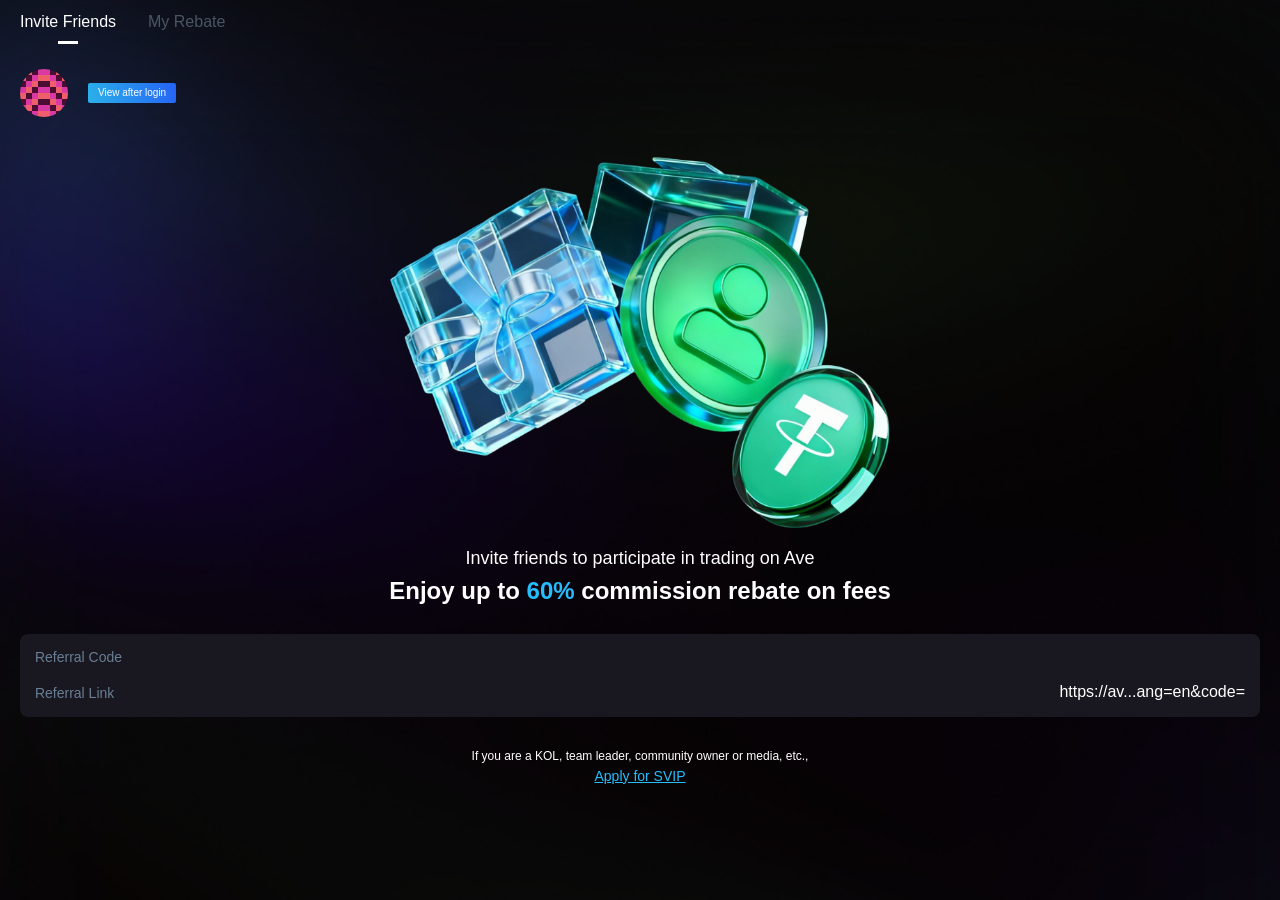
==== index.html @ c3e9c6cc "deploy" ====
<!doctype html><html lang="en"><head><meta charset="UTF-8"><meta name="viewport" content="width=device-width,initial-scale=1"><link rel="icon" href="/favicon.ico"><title>Ave.ai</title><script type="module" crossorigin src="/assets/index-77a9075e.js"></script><link rel="stylesheet" href="/assets/index-d51a5ec9.css"><script type="module">import.meta.url;import("_").catch(()=>1);async function* g(){};if(location.protocol!="file:"){window.__vite_is_modern_browser=true}</script><script type="module">!function(){if(window.__vite_is_modern_browser)return;console.warn("vite: loading legacy chunks, syntax error above and the same error below should be ignored");var e=document.getElementById("vite-legacy-polyfill"),n=document.createElement("script");n.src=e.src,n.onload=function(){System.import(document.getElementById('vite-legacy-entry').getAttribute('data-src'))},document.body.appendChild(n)}();</script></head><body><div id="app"></div><script>(function() {
      const prefersDark = window.matchMedia && window.matchMedia('(prefers-color-scheme: dark)').matches
      const setting = localStorage.getItem('color-schema') || 'auto'
      if (setting === 'dark' || (prefersDark && setting !== 'light'))
        document.documentElement.classList.toggle('dark', true)
    })()</script><script nomodule>!function(){var e=document,t=e.createElement("script");if(!("noModule"in t)&&"onbeforeload"in t){var n=!1;e.addEventListener("beforeload",(function(e){if(e.target===t)n=!0;else if(!e.target.hasAttribute("nomodule")||!n)return;e.preventDefault()}),!0),t.type="module",t.src=".",e.head.appendChild(t),t.remove()}}();</script><script nomodule crossorigin id="vite-legacy-polyfill" src="/assets/polyfills-legacy-15f99420.js"></script><script nomodule crossorigin id="vite-legacy-entry" data-src="/assets/index-legacy-28560bfe.js">System.import(document.getElementById('vite-legacy-entry').getAttribute('data-src'))</script></body></html>
---- assets/index-d51a5ec9.css ----
*,:before,:after{box-sizing:border-box;border-width:0;border-style:solid;border-color:#e5e7eb}html{line-height:1.5;-webkit-text-size-adjust:100%;-moz-tab-size:4;-o-tab-size:4;tab-size:4;font-family:ui-sans-serif,system-ui,-apple-system,BlinkMacSystemFont,Segoe UI,Roboto,Helvetica Neue,Arial,Noto Sans,sans-serif,"Apple Color Emoji","Segoe UI Emoji",Segoe UI Symbol,"Noto Color Emoji"}body{margin:0;line-height:inherit}hr{height:0;color:inherit;border-top-width:.02667rem}abbr:where([title]){-webkit-text-decoration:underline dotted;text-decoration:underline dotted}h1,h2,h3,h4,h5,h6{font-size:inherit;font-weight:inherit}a{color:inherit;text-decoration:inherit}b,strong{font-weight:bolder}code,kbd,samp,pre{font-family:ui-monospace,SFMono-Regular,Menlo,Monaco,Consolas,Liberation Mono,Courier New,monospace;font-size:1em}small{font-size:80%}sub,sup{font-size:75%;line-height:0;position:relative;vertical-align:baseline}sub{bottom:-.25em}sup{top:-.5em}table{text-indent:0;border-color:inherit;border-collapse:collapse}button,input,optgroup,select,textarea{font-family:inherit;font-size:100%;font-weight:inherit;line-height:inherit;color:inherit;margin:0;padding:0}button,select{text-transform:none}button,[type=button],[type=reset],[type=submit]{-webkit-appearance:button;background-color:transparent;background-image:none}:-moz-focusring{outline:auto}:-moz-ui-invalid{box-shadow:none}progress{vertical-align:baseline}::-webkit-inner-spin-button,::-webkit-outer-spin-button{height:auto}[type=search]{-webkit-appearance:textfield;outline-offset:-.05333rem}::-webkit-search-decoration{-webkit-appearance:none}::-webkit-file-upload-button{-webkit-appearance:button;font:inherit}summary{display:list-item}blockquote,dl,dd,h1,h2,h3,h4,h5,h6,hr,figure,p,pre{margin:0}fieldset{margin:0;padding:0}legend{padding:0}ol,ul,menu{list-style:none;margin:0;padding:0}textarea{resize:vertical}input::-moz-placeholder,textarea::-moz-placeholder{opacity:1;color:#9ca3af}input::placeholder,textarea::placeholder{opacity:1;color:#9ca3af}button,[role=button]{cursor:pointer}:disabled{cursor:default}img,svg,video,canvas,audio,iframe,embed,object{display:block;vertical-align:middle}img,video{max-width:100%;height:auto}[hidden]{display:none}*,:before,:after{--un-rotate:0;--un-rotate-x:0;--un-rotate-y:0;--un-rotate-z:0;--un-scale-x:1;--un-scale-y:1;--un-scale-z:1;--un-skew-x:0;--un-skew-y:0;--un-translate-x:0;--un-translate-y:0;--un-translate-z:0;--un-pan-x: ;--un-pan-y: ;--un-pinch-zoom: ;--un-scroll-snap-strictness:proximity;--un-ordinal: ;--un-slashed-zero: ;--un-numeric-figure: ;--un-numeric-spacing: ;--un-numeric-fraction: ;--un-border-spacing-x:0;--un-border-spacing-y:0;--un-ring-offset-shadow:0 0 rgba(0,0,0,0);--un-ring-shadow:0 0 rgba(0,0,0,0);--un-shadow-inset: ;--un-shadow:0 0 rgba(0,0,0,0);--un-ring-inset: ;--un-ring-offset-width:0;--un-ring-offset-color:#fff;--un-ring-width:0;--un-ring-color:rgba(147,197,253,.5);--un-blur: ;--un-brightness: ;--un-contrast: ;--un-drop-shadow: ;--un-grayscale: ;--un-hue-rotate: ;--un-invert: ;--un-saturate: ;--un-sepia: ;--un-backdrop-blur: ;--un-backdrop-brightness: ;--un-backdrop-contrast: ;--un-backdrop-grayscale: ;--un-backdrop-hue-rotate: ;--un-backdrop-invert: ;--un-backdrop-opacity: ;--un-backdrop-saturate: ;--un-backdrop-sepia: }::backdrop{--un-rotate:0;--un-rotate-x:0;--un-rotate-y:0;--un-rotate-z:0;--un-scale-x:1;--un-scale-y:1;--un-scale-z:1;--un-skew-x:0;--un-skew-y:0;--un-translate-x:0;--un-translate-y:0;--un-translate-z:0;--un-pan-x: ;--un-pan-y: ;--un-pinch-zoom: ;--un-scroll-snap-strictness:proximity;--un-ordinal: ;--un-slashed-zero: ;--un-numeric-figure: ;--un-numeric-spacing: ;--un-numeric-fraction: ;--un-border-spacing-x:0;--un-border-spacing-y:0;--un-ring-offset-shadow:0 0 rgba(0,0,0,0);--un-ring-shadow:0 0 rgba(0,0,0,0);--un-shadow-inset: ;--un-shadow:0 0 rgba(0,0,0,0);--un-ring-inset: ;--un-ring-offset-width:0;--un-ring-offset-color:#fff;--un-ring-width:0;--un-ring-color:rgba(147,197,253,.5);--un-blur: ;--un-brightness: ;--un-contrast: ;--un-drop-shadow: ;--un-grayscale: ;--un-hue-rotate: ;--un-invert: ;--un-saturate: ;--un-sepia: ;--un-backdrop-blur: ;--un-backdrop-brightness: ;--un-backdrop-contrast: ;--un-backdrop-grayscale: ;--un-backdrop-hue-rotate: ;--un-backdrop-invert: ;--un-backdrop-opacity: ;--un-backdrop-saturate: ;--un-backdrop-sepia: }@font-face{font-family:DM Mono;font-style:normal;font-weight:400;font-display:swap;src:url(https://fonts.gstatic.com/s/dmmono/v16/aFTU7PB1QTsUX8KYthSQBLyM.woff2) format("woff2");unicode-range:U+0100-02BA,U+02BD-02C5,U+02C7-02CC,U+02CE-02D7,U+02DD-02FF,U+0304,U+0308,U+0329,U+1D00-1DBF,U+1E00-1E9F,U+1EF2-1EFF,U+2020,U+20A0-20AB,U+20AD-20C0,U+2113,U+2C60-2C7F,U+A720-A7FF}@font-face{font-family:DM Mono;font-style:normal;font-weight:400;font-display:swap;src:url(https://fonts.gstatic.com/s/dmmono/v16/aFTU7PB1QTsUX8KYthqQBA.woff2) format("woff2");unicode-range:U+0000-00FF,U+0131,U+0152-0153,U+02BB-02BC,U+02C6,U+02DA,U+02DC,U+0304,U+0308,U+0329,U+2000-206F,U+20AC,U+2122,U+2191,U+2193,U+2212,U+2215,U+FEFF,U+FFFD}@font-face{font-family:DM Sans;font-style:normal;font-weight:400;font-display:swap;src:url(https://fonts.gstatic.com/s/dmsans/v17/rP2tp2ywxg089UriI5-g4vlH9VoD8CmcqZG40F9JadbnoEwAopxRR232VGM.woff2) format("woff2");unicode-range:U+0100-02BA,U+02BD-02C5,U+02C7-02CC,U+02CE-02D7,U+02DD-02FF,U+0304,U+0308,U+0329,U+1D00-1DBF,U+1E00-1E9F,U+1EF2-1EFF,U+2020,U+20A0-20AB,U+20AD-20C0,U+2113,U+2C60-2C7F,U+A720-A7FF}@font-face{font-family:DM Sans;font-style:normal;font-weight:400;font-display:swap;src:url(https://fonts.gstatic.com/s/dmsans/v17/rP2tp2ywxg089UriI5-g4vlH9VoD8CmcqZG40F9JadbnoEwAopxRSW32.woff2) format("woff2");unicode-range:U+0000-00FF,U+0131,U+0152-0153,U+02BB-02BC,U+02C6,U+02DA,U+02DC,U+0304,U+0308,U+0329,U+2000-206F,U+20AC,U+2122,U+2191,U+2193,U+2212,U+2215,U+FEFF,U+FFFD}@font-face{font-family:"DM Serif Display";font-style:normal;font-weight:400;font-display:swap;src:url(https://fonts.gstatic.com/s/dmserifdisplay/v17/-nFnOHM81r4j6k0gjAW3mujVU2B2G_5x0ujy.woff2) format("woff2");unicode-range:U+0100-02BA,U+02BD-02C5,U+02C7-02CC,U+02CE-02D7,U+02DD-02FF,U+0304,U+0308,U+0329,U+1D00-1DBF,U+1E00-1E9F,U+1EF2-1EFF,U+2020,U+20A0-20AB,U+20AD-20C0,U+2113,U+2C60-2C7F,U+A720-A7FF}@font-face{font-family:"DM Serif Display";font-style:normal;font-weight:400;font-display:swap;src:url(https://fonts.gstatic.com/s/dmserifdisplay/v17/-nFnOHM81r4j6k0gjAW3mujVU2B2G_Bx0g.woff2) format("woff2");unicode-range:U+0000-00FF,U+0131,U+0152-0153,U+02BB-02BC,U+02C6,U+02DA,U+02DC,U+0304,U+0308,U+0329,U+2000-206F,U+20AC,U+2122,U+2191,U+2193,U+2212,U+2215,U+FEFF,U+FFFD}.visible{visibility:visible}.absolute{position:absolute}.fixed{position:fixed}.position-relative,.relative{position:relative}.bottom-0{bottom:0}.left-0{left:0}.right-0{right:0}.top-15px{top:.4rem}.mb-10px{margin-bottom:.26667rem}.mb-15px{margin-bottom:.4rem}.mb-16px{margin-bottom:.42667rem}.mb-20px{margin-bottom:.53333rem}.mb-25px{margin-bottom:.66667rem}.mb-30px{margin-bottom:.8rem}.mb-40px{margin-bottom:1.06667rem}.mb-4px{margin-bottom:.10667rem}.mb-50px{margin-bottom:1.33333rem}.mb-7px{margin-bottom:.18667rem}.mb-80px{margin-bottom:2.13333rem}.mb-8px{margin-bottom:.21333rem}.me{-webkit-margin-end:1rem;margin-inline-end:1rem}.ml-10px{margin-left:.26667rem}.ml-2px{margin-left:.05333rem}.ml-5px{margin-left:.13333rem}.ml-8px{margin-left:.21333rem}.ml-auto{margin-left:auto}.ml-auto\!{margin-left:auto!important}.mr-10px{margin-right:.26667rem}.mr-20px{margin-right:.53333rem}.mr-30px{margin-right:.8rem}.mr-3px{margin-right:.08rem}.mr-4px{margin-right:.10667rem}.mr-5px{margin-right:.13333rem}.mr-auto{margin-right:auto}.mt-10px{margin-top:.26667rem}.mt-12px{margin-top:.32rem}.mt-15px{margin-top:.4rem}.mt-16px{margin-top:.42667rem}.mt-18px{margin-top:.48rem}.mt-20px{margin-top:.53333rem}.mt-25px{margin-top:.66667rem}.mt-30px{margin-top:.8rem}.mt-33px{margin-top:.88rem}.mt-35px{margin-top:.93333rem}.mt-3px{margin-top:.08rem}.mt-40px{margin-top:1.06667rem}.mt-50px{margin-top:1.33333rem}.mt-5px{margin-top:.13333rem}.mt-60px{margin-top:1.6rem}.mt-8px{margin-top:.21333rem}.block,[block=""]{display:block}.h-12px{height:.32rem}.h-14px{height:.37333rem}.h-20px{height:.53333rem}.h-32px{height:.85333rem}.h-36px\!{height:.96rem!important}.h-44px{height:1.17333rem}.h-48px{height:1.28rem}.h-64px{height:1.70667rem}.h5{height:1.25rem}.max-h-40px{max-height:1.06667rem}.max-w-1200px{max-width:32rem}.max-w-500px{max-width:13.33333rem}.max-w-600px{max-width:16rem}.max-w-80px{max-width:2.13333rem}.w-100\%{width:100%}.w-14px{width:.37333rem}.w-200px{width:5.33333rem}.w-24px{width:.64rem}.w-48px{width:1.28rem}.w-55px{width:1.46667rem}.w-60\%{width:60%}.flex{display:flex}.flex-1{flex:1 1 0%}.flex-col{flex-direction:column}.table{display:table}.border-collapse{border-collapse:collapse}.transform{transform:translate(var(--un-translate-x)) translateY(var(--un-translate-y)) translateZ(var(--un-translate-z)) rotate(var(--un-rotate)) rotateX(var(--un-rotate-x)) rotateY(var(--un-rotate-y)) rotate(var(--un-rotate-z)) skew(var(--un-skew-x)) skewY(var(--un-skew-y)) scaleX(var(--un-scale-x)) scaleY(var(--un-scale-y)) scaleZ(var(--un-scale-z))}.items-center{align-items:center}.justify-start{justify-content:flex-start}.justify-center{justify-content:center}.justify-between{justify-content:space-between}.justify-around{justify-content:space-around}.border{border-width:.02667rem}.rd-22px{border-radius:.58667rem}.rd-2px{border-radius:.05333rem}.rd-4px{border-radius:.10667rem}.rd-50\%{border-radius:50%}.rd-8px{border-radius:.21333rem}.bg-\#000,.bg-\#000000{--un-bg-opacity:1;background-color:rgba(0,0,0,var(--un-bg-opacity))}.bg-\#111{--un-bg-opacity:1;background-color:rgba(17,17,17,var(--un-bg-opacity))}.bg-\#19171f{--un-bg-opacity:1;background-color:rgba(25,23,31,var(--un-bg-opacity))}.bg-\#FFFFFF0D{--un-bg-opacity:.05;background-color:rgba(255,255,255,var(--un-bg-opacity))}.p-13px{padding:.34667rem}.px-10px{padding-left:.26667rem;padding-right:.26667rem}.px-15px{padding-left:.4rem;padding-right:.4rem}.px-20px{padding-left:.53333rem;padding-right:.53333rem}.px-30px{padding-left:.8rem;padding-right:.8rem}.px-30px\!{padding-left:.8rem!important;padding-right:.8rem!important}.px-40px{padding-left:1.06667rem;padding-right:1.06667rem}.py-10px{padding-top:.26667rem;padding-bottom:.26667rem}.py-15px{padding-top:.4rem;padding-bottom:.4rem}.py-30px{padding-top:.8rem;padding-bottom:.8rem}.pb-25px{padding-bottom:.66667rem}.pb-30px{padding-bottom:.8rem}.pb-35px{padding-bottom:.93333rem}.pb-40px{padding-bottom:1.06667rem}.pb-45px{padding-bottom:1.2rem}.pb-50px{padding-bottom:1.33333rem}.pt-10px{padding-top:.26667rem}.pt-50px{padding-top:1.33333rem}.text-center{text-align:center}.text-left{text-align:left}.text-right{text-align:right}.important-text-14px{font-size:.37333rem!important}.important-text-16px{font-size:.42667rem!important}.text-10px{font-size:.26667rem}.text-12px{font-size:.32rem}.text-14px{font-size:.37333rem}.text-16px{font-size:.42667rem}.text-18px{font-size:.48rem}.text-24px{font-size:.64rem}.text-27px{font-size:.72rem}.text-28px{font-size:.74667rem}.text-30px{font-size:.8rem}.text-32px{font-size:.85333rem}.text-33px{font-size:.88rem}.text-45px{font-size:1.2rem}.font-400{font-weight:400}.font-500{font-weight:500}.font-600{font-weight:600}.font-700{font-weight:700}.lh-20px{line-height:.53333rem}.lh-22px{line-height:.58667rem}.lh-28px{line-height:.74667rem}.lh-36px{line-height:.96rem}.color-\#27BDFD{--un-text-opacity:1;color:rgba(39,189,253,var(--un-text-opacity))}.color-\#2BB1EA,[color~="#2BB1EA"]{--un-text-opacity:1;color:rgba(43,177,234,var(--un-text-opacity))}.color-\#333066{--un-text-opacity:1;color:rgba(51,48,102,var(--un-text-opacity))}.color-\#666{--un-text-opacity:1;color:rgba(102,102,102,var(--un-text-opacity))}.color-\#697F95,[color~="#697F95"]{--un-text-opacity:1;color:rgba(105,127,149,var(--un-text-opacity))}.color-\#888{--un-text-opacity:1;color:rgba(136,136,136,var(--un-text-opacity))}.color-\#aaa{--un-text-opacity:1;color:rgba(170,170,170,var(--un-text-opacity))}.color-\#E0A252,[color~="#E0A252"]{--un-text-opacity:1;color:rgba(224,162,82,var(--un-text-opacity))}.color-\#fff,.color-\#FFF{--un-text-opacity:1;color:rgba(255,255,255,var(--un-text-opacity))}[color~="#060F1E"]{--un-text-opacity:1;color:rgba(6,15,30,var(--un-text-opacity))}[color~="#2561F6"]{--un-text-opacity:1;color:rgba(37,97,246,var(--un-text-opacity))}[color~="#3F80F7"]{--un-text-opacity:1;color:rgba(63,128,247,var(--un-text-opacity))}.underline{text-decoration-line:underline}.tab-0{-moz-tab-size:0;-o-tab-size:0;tab-size:0}.tab-1{-moz-tab-size:1;-o-tab-size:1;tab-size:1}[content~="$10K+"]{content:var(--10K\+)}.bottom-sheet-backdrop{position:fixed;left:0;top:0;box-sizing:border-box;width:100%;height:100%;touch-action:pan-y;pointer-events:auto;display:flex;align-items:flex-end;justify-content:center;transition:background-color .3s ease;overflow:hidden}.bottom-sheet-backdrop[data-sheet-active]{background-color:var(--bottom-sheet-backdrop-background-color, rgba(0, 0, 0, .2))}.bottom-sheet{box-sizing:border-box;display:inline-flex;flex-direction:column;flex-wrap:nowrap;width:100%;max-width:var(--bottom-sheet-max-width, 500px);background-color:var(--bottom-sheet-bakground-color, #fff);min-height:var(--bottom-sheet-min-width, 40%);max-height:var(--bottom-sheet-max-height, 60%);border-radius:var(--bottom-sheet-border-radius, 15px 15px 0px 0px);transition-property:transform;transition-duration:.2s;transition-timing-function:ease}.bottom-sheet[data-swiping]{transition-property:none!important}.bottom-sheet-header{box-sizing:border-box;flex-shrink:0;flex-grow:0;display:inline-flex;align-items:center;justify-content:center}.bottom-sheet-header-bar{width:30%;height:.21333rem;margin:.26667rem;background-color:var(--bottom-sheet-header-bar-background-color, rgb(88, 88, 88));border-radius:var(--bottom-sheet-header-bar-border-radius, 10px)}.bottom-sheet-body{box-sizing:border-box;overflow:auto}:root,:host{--van-black: #000;--van-white: #fff;--van-gray-1: #f7f8fa;--van-gray-2: #f2f3f5;--van-gray-3: #ebedf0;--van-gray-4: #dcdee0;--van-gray-5: #c8c9cc;--van-gray-6: #969799;--van-gray-7: #646566;--van-gray-8: #323233;--van-red: #ee0a24;--van-blue: #1989fa;--van-orange: #ff976a;--van-orange-dark: #ed6a0c;--van-orange-light: #fffbe8;--van-green: #07c160;--van-gradient-red: linear-gradient(to right, #ff6034, #ee0a24);--van-gradient-orange: linear-gradient(to right, #ffd01e, #ff8917);--van-primary-color: var(--van-blue);--van-success-color: var(--van-green);--van-danger-color: var(--van-red);--van-warning-color: var(--van-orange);--van-text-color: var(--van-gray-8);--van-text-color-2: var(--van-gray-6);--van-text-color-3: var(--van-gray-5);--van-active-color: var(--van-gray-2);--van-active-opacity: .6;--van-disabled-opacity: .5;--van-background: var(--van-gray-1);--van-background-2: var(--van-white);--van-background-3: var(--van-white);--van-padding-base: .10667rem;--van-padding-xs: .21333rem;--van-padding-sm: .32rem;--van-padding-md: .42667rem;--van-padding-lg: .64rem;--van-padding-xl: .85333rem;--van-font-bold: 600;--van-font-size-xs: .26667rem;--van-font-size-sm: .32rem;--van-font-size-md: .37333rem;--van-font-size-lg: .42667rem;--van-line-height-xs: .37333rem;--van-line-height-sm: .48rem;--van-line-height-md: .53333rem;--van-line-height-lg: .58667rem;--van-base-font: -apple-system, BlinkMacSystemFont, "Helvetica Neue", Helvetica, Segoe UI, Arial, Roboto, "PingFang SC", "miui", "Hiragino Sans GB", "Microsoft Yahei", sans-serif;--van-price-font: avenir-heavy, "PingFang SC", helvetica neue, arial, sans-serif;--van-duration-base: .3s;--van-duration-fast: .2s;--van-ease-out: ease-out;--van-ease-in: ease-in;--van-border-color: var(--van-gray-3);--van-border-width: .02667rem;--van-radius-sm: .05333rem;--van-radius-md: .10667rem;--van-radius-lg: .21333rem;--van-radius-max: 26.64rem}.van-theme-dark{--van-text-color: #f5f5f5;--van-text-color-2: #707070;--van-text-color-3: #4d4d4d;--van-border-color: #3a3a3c;--van-active-color: #3a3a3c;--van-background: #000;--van-background-2: #1c1c1e;--van-background-3: #37363b}html{-webkit-tap-highlight-color:transparent}body{margin:0;font-family:var(--van-base-font)}a{text-decoration:none}input,button,textarea{color:inherit;font:inherit}a:focus,input:focus,button:focus,textarea:focus,[class*=van-]:focus{outline:none}ol,ul{margin:0;padding:0;list-style:none}@keyframes van-slide-up-enter{0%{transform:translate3d(0,100%,0)}}@keyframes van-slide-up-leave{to{transform:translate3d(0,100%,0)}}@keyframes van-slide-down-enter{0%{transform:translate3d(0,-100%,0)}}@keyframes van-slide-down-leave{to{transform:translate3d(0,-100%,0)}}@keyframes van-slide-left-enter{0%{transform:translate3d(-100%,0,0)}}@keyframes van-slide-left-leave{to{transform:translate3d(-100%,0,0)}}@keyframes van-slide-right-enter{0%{transform:translate3d(100%,0,0)}}@keyframes van-slide-right-leave{to{transform:translate3d(100%,0,0)}}@keyframes van-fade-in{0%{opacity:0}to{opacity:1}}@keyframes van-fade-out{0%{opacity:1}to{opacity:0}}@keyframes van-rotate{0%{transform:rotate(0)}to{transform:rotate(360deg)}}.van-fade-enter-active{animation:var(--van-duration-base) van-fade-in both var(--van-ease-out)}.van-fade-leave-active{animation:var(--van-duration-base) van-fade-out both var(--van-ease-in)}.van-slide-up-enter-active{animation:van-slide-up-enter var(--van-duration-base) both var(--van-ease-out)}.van-slide-up-leave-active{animation:van-slide-up-leave var(--van-duration-base) both var(--van-ease-in)}.van-slide-down-enter-active{animation:van-slide-down-enter var(--van-duration-base) both var(--van-ease-out)}.van-slide-down-leave-active{animation:van-slide-down-leave var(--van-duration-base) both var(--van-ease-in)}.van-slide-left-enter-active{animation:van-slide-left-enter var(--van-duration-base) both var(--van-ease-out)}.van-slide-left-leave-active{animation:van-slide-left-leave var(--van-duration-base) both var(--van-ease-in)}.van-slide-right-enter-active{animation:van-slide-right-enter var(--van-duration-base) both var(--van-ease-out)}.van-slide-right-leave-active{animation:van-slide-right-leave var(--van-duration-base) both var(--van-ease-in)}.van-clearfix:after{display:table;clear:both;content:""}.van-ellipsis{overflow:hidden;white-space:nowrap;text-overflow:ellipsis}.van-multi-ellipsis--l2{display:-webkit-box;overflow:hidden;text-overflow:ellipsis;-webkit-line-clamp:2;line-break:anywhere;-webkit-box-orient:vertical}.van-multi-ellipsis--l3{display:-webkit-box;overflow:hidden;text-overflow:ellipsis;-webkit-line-clamp:3;line-break:anywhere;-webkit-box-orient:vertical}.van-safe-area-top{padding-top:constant(safe-area-inset-top);padding-top:env(safe-area-inset-top)}.van-safe-area-bottom{padding-bottom:constant(safe-area-inset-bottom);padding-bottom:env(safe-area-inset-bottom)}.van-haptics-feedback{cursor:pointer}.van-haptics-feedback:active{opacity:var(--van-active-opacity)}[class*=van-hairline]:after{position:absolute;box-sizing:border-box;content:" ";pointer-events:none;top:-50%;right:-50%;bottom:-50%;left:-50%;border:0 solid var(--van-border-color);transform:scale(.5)}.van-hairline,.van-hairline--top,.van-hairline--left,.van-hairline--right,.van-hairline--bottom,.van-hairline--surround,.van-hairline--top-bottom{position:relative}.van-hairline--top:after{border-top-width:var(--van-border-width)}.van-hairline--left:after{border-left-width:var(--van-border-width)}.van-hairline--right:after{border-right-width:var(--van-border-width)}.van-hairline--bottom:after{border-bottom-width:var(--van-border-width)}.van-hairline--top-bottom:after,.van-hairline-unset--top-bottom:after{border-width:var(--van-border-width) 0}.van-hairline--surround:after{border-width:var(--van-border-width)}:root,:host{--van-badge-size: .42667rem;--van-badge-color: var(--van-white);--van-badge-padding: 0 .08rem;--van-badge-font-size: var(--van-font-size-sm);--van-badge-font-weight: var(--van-font-bold);--van-badge-border-width: var(--van-border-width);--van-badge-background: var(--van-danger-color);--van-badge-dot-color: var(--van-danger-color);--van-badge-dot-size: .21333rem;--van-badge-font: -apple-system-font, helvetica neue, arial, sans-serif}.van-badge{display:inline-block;box-sizing:border-box;min-width:var(--van-badge-size);padding:var(--van-badge-padding);color:var(--van-badge-color);font-weight:var(--van-badge-font-weight);font-size:var(--van-badge-font-size);font-family:var(--van-badge-font);line-height:1.2;text-align:center;background:var(--van-badge-background);border:var(--van-badge-border-width) solid var(--van-background-2);border-radius:var(--van-radius-max)}.van-badge--fixed{position:absolute;transform-origin:100%}.van-badge--top-left{top:0;left:0;transform:translate(-50%,-50%)}.van-badge--top-right{top:0;right:0;transform:translate(50%,-50%)}.van-badge--bottom-left{bottom:0;left:0;transform:translate(-50%,50%)}.van-badge--bottom-right{bottom:0;right:0;transform:translate(50%,50%)}.van-badge--dot{width:var(--van-badge-dot-size);min-width:0;height:var(--van-badge-dot-size);background:var(--van-badge-dot-color);border-radius:100%;border:none;padding:0}.van-badge__wrapper{position:relative;display:inline-block}.van-icon{position:relative;display:inline-block;font:.37333rem/1 vant-icon;font:normal normal normal .37333rem/1 var(--van-icon-font-family, "vant-icon");font-size:inherit;text-rendering:auto;-webkit-font-smoothing:antialiased}.van-icon:before{display:inline-block}.van-icon-arrow-double-left:before{content:""}.van-icon-arrow-double-right:before{content:""}.van-icon-contact:before{content:""}.van-icon-notes:before{content:""}.van-icon-records:before{content:""}.van-icon-cash-back-record:before{content:""}.van-icon-newspaper:before{content:""}.van-icon-discount:before{content:""}.van-icon-completed:before{content:""}.van-icon-user:before{content:""}.van-icon-description:before{content:""}.van-icon-list-switch:before{content:""}.van-icon-list-switching:before{content:""}.van-icon-link-o:before{content:""}.van-icon-miniprogram-o:before{content:""}.van-icon-qq:before{content:""}.van-icon-wechat-moments:before{content:""}.van-icon-weibo:before{content:""}.van-icon-cash-o:before{content:""}.van-icon-guide-o:before{content:""}.van-icon-invitation:before{content:""}.van-icon-shield-o:before{content:""}.van-icon-exchange:before{content:""}.van-icon-eye:before{content:""}.van-icon-enlarge:before{content:""}.van-icon-expand-o:before{content:""}.van-icon-eye-o:before{content:""}.van-icon-expand:before{content:""}.van-icon-filter-o:before{content:""}.van-icon-fire:before{content:""}.van-icon-fail:before{content:""}.van-icon-failure:before{content:""}.van-icon-fire-o:before{content:""}.van-icon-flag-o:before{content:""}.van-icon-font:before{content:""}.van-icon-font-o:before{content:""}.van-icon-gem-o:before{content:""}.van-icon-flower-o:before{content:""}.van-icon-gem:before{content:""}.van-icon-gift-card:before{content:""}.van-icon-friends:before{content:""}.van-icon-friends-o:before{content:""}.van-icon-gold-coin:before{content:""}.van-icon-gold-coin-o:before{content:""}.van-icon-good-job-o:before{content:""}.van-icon-gift:before{content:""}.van-icon-gift-o:before{content:""}.van-icon-gift-card-o:before{content:""}.van-icon-good-job:before{content:""}.van-icon-home-o:before{content:""}.van-icon-goods-collect:before{content:""}.van-icon-graphic:before{content:""}.van-icon-goods-collect-o:before{content:""}.van-icon-hot-o:before{content:""}.van-icon-info:before{content:""}.van-icon-hotel-o:before{content:""}.van-icon-info-o:before{content:""}.van-icon-hot-sale-o:before{content:""}.van-icon-hot:before{content:""}.van-icon-like:before{content:""}.van-icon-idcard:before{content:""}.van-icon-like-o:before{content:""}.van-icon-hot-sale:before{content:""}.van-icon-location-o:before{content:""}.van-icon-location:before{content:""}.van-icon-label:before{content:""}.van-icon-lock:before{content:""}.van-icon-label-o:before{content:""}.van-icon-map-marked:before{content:""}.van-icon-logistics:before{content:""}.van-icon-manager:before{content:""}.van-icon-more:before{content:""}.van-icon-live:before{content:""}.van-icon-manager-o:before{content:""}.van-icon-medal:before{content:""}.van-icon-more-o:before{content:""}.van-icon-music-o:before{content:""}.van-icon-music:before{content:""}.van-icon-new-arrival-o:before{content:""}.van-icon-medal-o:before{content:""}.van-icon-new-o:before{content:""}.van-icon-free-postage:before{content:""}.van-icon-newspaper-o:before{content:""}.van-icon-new-arrival:before{content:""}.van-icon-minus:before{content:""}.van-icon-orders-o:before{content:""}.van-icon-new:before{content:""}.van-icon-paid:before{content:""}.van-icon-notes-o:before{content:""}.van-icon-other-pay:before{content:""}.van-icon-pause-circle:before{content:""}.van-icon-pause:before{content:""}.van-icon-pause-circle-o:before{content:""}.van-icon-peer-pay:before{content:""}.van-icon-pending-payment:before{content:""}.van-icon-passed:before{content:""}.van-icon-plus:before{content:""}.van-icon-phone-circle-o:before{content:""}.van-icon-phone-o:before{content:""}.van-icon-printer:before{content:""}.van-icon-photo-fail:before{content:""}.van-icon-phone:before{content:""}.van-icon-photo-o:before{content:""}.van-icon-play-circle:before{content:""}.van-icon-play:before{content:""}.van-icon-phone-circle:before{content:""}.van-icon-point-gift-o:before{content:""}.van-icon-point-gift:before{content:""}.van-icon-play-circle-o:before{content:""}.van-icon-shrink:before{content:""}.van-icon-photo:before{content:""}.van-icon-qr:before{content:""}.van-icon-qr-invalid:before{content:""}.van-icon-question-o:before{content:""}.van-icon-revoke:before{content:""}.van-icon-replay:before{content:""}.van-icon-service:before{content:""}.van-icon-question:before{content:""}.van-icon-search:before{content:""}.van-icon-refund-o:before{content:""}.van-icon-service-o:before{content:""}.van-icon-scan:before{content:""}.van-icon-share:before{content:""}.van-icon-send-gift-o:before{content:""}.van-icon-share-o:before{content:""}.van-icon-setting:before{content:""}.van-icon-points:before{content:""}.van-icon-photograph:before{content:""}.van-icon-shop:before{content:""}.van-icon-shop-o:before{content:""}.van-icon-shop-collect-o:before{content:""}.van-icon-shop-collect:before{content:""}.van-icon-smile:before{content:""}.van-icon-shopping-cart-o:before{content:""}.van-icon-sign:before{content:""}.van-icon-sort:before{content:""}.van-icon-star-o:before{content:""}.van-icon-smile-comment-o:before{content:""}.van-icon-stop:before{content:""}.van-icon-stop-circle-o:before{content:""}.van-icon-smile-o:before{content:""}.van-icon-star:before{content:""}.van-icon-success:before{content:""}.van-icon-stop-circle:before{content:""}.van-icon-records-o:before{content:""}.van-icon-shopping-cart:before{content:""}.van-icon-tosend:before{content:""}.van-icon-todo-list:before{content:""}.van-icon-thumb-circle-o:before{content:""}.van-icon-thumb-circle:before{content:""}.van-icon-umbrella-circle:before{content:""}.van-icon-underway:before{content:""}.van-icon-upgrade:before{content:""}.van-icon-todo-list-o:before{content:""}.van-icon-tv-o:before{content:""}.van-icon-underway-o:before{content:""}.van-icon-user-o:before{content:""}.van-icon-vip-card-o:before{content:""}.van-icon-vip-card:before{content:""}.van-icon-send-gift:before{content:""}.van-icon-wap-home:before{content:""}.van-icon-wap-nav:before{content:""}.van-icon-volume-o:before{content:""}.van-icon-video:before{content:""}.van-icon-wap-home-o:before{content:""}.van-icon-volume:before{content:""}.van-icon-warning:before{content:""}.van-icon-weapp-nav:before{content:""}.van-icon-wechat-pay:before{content:""}.van-icon-warning-o:before{content:""}.van-icon-wechat:before{content:""}.van-icon-setting-o:before{content:""}.van-icon-youzan-shield:before{content:""}.van-icon-warn-o:before{content:""}.van-icon-smile-comment:before{content:""}.van-icon-user-circle-o:before{content:""}.van-icon-video-o:before{content:""}.van-icon-add-square:before{content:""}.van-icon-add:before{content:""}.van-icon-arrow-down:before{content:""}.van-icon-arrow-up:before{content:""}.van-icon-arrow:before{content:""}.van-icon-after-sale:before{content:""}.van-icon-add-o:before{content:""}.van-icon-alipay:before{content:""}.van-icon-ascending:before{content:""}.van-icon-apps-o:before{content:""}.van-icon-aim:before{content:""}.van-icon-award:before{content:""}.van-icon-arrow-left:before{content:""}.van-icon-award-o:before{content:""}.van-icon-audio:before{content:""}.van-icon-bag-o:before{content:""}.van-icon-balance-list:before{content:""}.van-icon-back-top:before{content:""}.van-icon-bag:before{content:""}.van-icon-balance-pay:before{content:""}.van-icon-balance-o:before{content:""}.van-icon-bar-chart-o:before{content:""}.van-icon-bars:before{content:""}.van-icon-balance-list-o:before{content:""}.van-icon-birthday-cake-o:before{content:""}.van-icon-bookmark:before{content:""}.van-icon-bill:before{content:""}.van-icon-bell:before{content:""}.van-icon-browsing-history-o:before{content:""}.van-icon-browsing-history:before{content:""}.van-icon-bookmark-o:before{content:""}.van-icon-bulb-o:before{content:""}.van-icon-bullhorn-o:before{content:""}.van-icon-bill-o:before{content:""}.van-icon-calendar-o:before{content:""}.van-icon-brush-o:before{content:""}.van-icon-card:before{content:""}.van-icon-cart-o:before{content:""}.van-icon-cart-circle:before{content:""}.van-icon-cart-circle-o:before{content:""}.van-icon-cart:before{content:""}.van-icon-cash-on-deliver:before{content:""}.van-icon-cash-back-record-o:before{content:""}.van-icon-cashier-o:before{content:""}.van-icon-chart-trending-o:before{content:""}.van-icon-certificate:before{content:""}.van-icon-chat:before{content:""}.van-icon-clear:before{content:""}.van-icon-chat-o:before{content:""}.van-icon-checked:before{content:""}.van-icon-clock:before{content:""}.van-icon-clock-o:before{content:""}.van-icon-close:before{content:""}.van-icon-closed-eye:before{content:""}.van-icon-circle:before{content:""}.van-icon-cluster-o:before{content:""}.van-icon-column:before{content:""}.van-icon-comment-circle-o:before{content:""}.van-icon-cluster:before{content:""}.van-icon-comment:before{content:""}.van-icon-comment-o:before{content:""}.van-icon-comment-circle:before{content:""}.van-icon-completed-o:before{content:""}.van-icon-credit-pay:before{content:""}.van-icon-coupon:before{content:""}.van-icon-debit-pay:before{content:""}.van-icon-coupon-o:before{content:""}.van-icon-contact-o:before{content:""}.van-icon-descending:before{content:""}.van-icon-desktop-o:before{content:""}.van-icon-diamond-o:before{content:""}.van-icon-description-o:before{content:""}.van-icon-delete:before{content:""}.van-icon-diamond:before{content:""}.van-icon-delete-o:before{content:""}.van-icon-cross:before{content:""}.van-icon-edit:before{content:""}.van-icon-ellipsis:before{content:""}.van-icon-down:before{content:""}.van-icon-discount-o:before{content:""}.van-icon-ecard-pay:before{content:""}.van-icon-envelop-o:before{content:""}@font-face{font-weight:400;font-family:vant-icon;font-style:normal;font-display:auto;src:url([data-uri]) format("woff2"),url(//at.alicdn.com/t/c/font_2553510_ciljc7axaw7.woff?t=1705587463221) format("woff")}.van-icon__image{display:block;width:1em;height:1em;-o-object-fit:contain;object-fit:contain}:root,:host{--van-overlay-z-index: 1;--van-overlay-background: rgba(0, 0, 0, .7)}.van-overlay{position:fixed;top:0;left:0;z-index:var(--van-overlay-z-index);width:100%;height:100%;background:var(--van-overlay-background)}:root,:host{--van-popup-background: var(--van-background-2);--van-popup-transition: transform var(--van-duration-base);--van-popup-round-radius: .42667rem;--van-popup-close-icon-size: .58667rem;--van-popup-close-icon-color: var(--van-gray-5);--van-popup-close-icon-margin: .42667rem;--van-popup-close-icon-z-index: 1}.van-overflow-hidden{overflow:hidden!important}.van-popup{position:fixed;max-height:100%;overflow-y:auto;box-sizing:border-box;background:var(--van-popup-background);transition:var(--van-popup-transition);-webkit-overflow-scrolling:touch}.van-popup--center{top:50%;left:0;right:0;width:-moz-fit-content;width:fit-content;max-width:calc(100vw - var(--van-padding-md) * 2);margin:0 auto;transform:translateY(-50%)}.van-popup--center.van-popup--round{border-radius:var(--van-popup-round-radius)}.van-popup--top{top:0;left:0;width:100%}.van-popup--top.van-popup--round{border-radius:0 0 var(--van-popup-round-radius) var(--van-popup-round-radius)}.van-popup--right{top:50%;right:0;transform:translate3d(0,-50%,0)}.van-popup--right.van-popup--round{border-radius:var(--van-popup-round-radius) 0 0 var(--van-popup-round-radius)}.van-popup--bottom{bottom:0;left:0;width:100%}.van-popup--bottom.van-popup--round{border-radius:var(--van-popup-round-radius) var(--van-popup-round-radius) 0 0}.van-popup--left{top:50%;left:0;transform:translate3d(0,-50%,0)}.van-popup--left.van-popup--round{border-radius:0 var(--van-popup-round-radius) var(--van-popup-round-radius) 0}.van-popup-slide-top-enter-active,.van-popup-slide-left-enter-active,.van-popup-slide-right-enter-active,.van-popup-slide-bottom-enter-active{transition-timing-function:var(--van-ease-out)}.van-popup-slide-top-leave-active,.van-popup-slide-left-leave-active,.van-popup-slide-right-leave-active,.van-popup-slide-bottom-leave-active{transition-timing-function:var(--van-ease-in)}.van-popup-slide-top-enter-from,.van-popup-slide-top-leave-active{transform:translate3d(0,-100%,0)}.van-popup-slide-right-enter-from,.van-popup-slide-right-leave-active{transform:translate3d(100%,-50%,0)}.van-popup-slide-bottom-enter-from,.van-popup-slide-bottom-leave-active{transform:translate3d(0,100%,0)}.van-popup-slide-left-enter-from,.van-popup-slide-left-leave-active{transform:translate3d(-100%,-50%,0)}.van-popup__close-icon{position:absolute;z-index:var(--van-popup-close-icon-z-index);color:var(--van-popup-close-icon-color);font-size:var(--van-popup-close-icon-size)}.van-popup__close-icon--top-left{top:var(--van-popup-close-icon-margin);left:var(--van-popup-close-icon-margin)}.van-popup__close-icon--top-right{top:var(--van-popup-close-icon-margin);right:var(--van-popup-close-icon-margin)}.van-popup__close-icon--bottom-left{bottom:var(--van-popup-close-icon-margin);left:var(--van-popup-close-icon-margin)}.van-popup__close-icon--bottom-right{right:var(--van-popup-close-icon-margin);bottom:var(--van-popup-close-icon-margin)}:root,:host{--van-pagination-height: 1.06667rem;--van-pagination-font-size: var(--van-font-size-md);--van-pagination-item-width: .96rem;--van-pagination-item-default-color: var(--van-primary-color);--van-pagination-item-disabled-color: var(--van-gray-7);--van-pagination-item-disabled-background: var(--van-background);--van-pagination-background: var(--van-background-2);--van-pagination-desc-color: var(--van-gray-7);--van-pagination-disabled-opacity: var(--van-disabled-opacity)}.van-pagination{font-size:var(--van-pagination-font-size)}.van-pagination__items{display:flex}.van-pagination__item,.van-pagination__page-desc{display:flex;align-items:center;justify-content:center}.van-pagination__item{flex:1;box-sizing:border-box;min-width:var(--van-pagination-item-width);height:var(--van-pagination-height);color:var(--van-pagination-item-default-color);background:var(--van-pagination-background);cursor:pointer;-webkit-user-select:none;-moz-user-select:none;user-select:none}.van-pagination__item button{flex:1;height:100%;border:none;padding:0;background:transparent}.van-pagination__item button[disabled]{cursor:not-allowed}.van-pagination__item:active{color:var(--van-white);background-color:var(--van-pagination-item-default-color)}.van-pagination__item:not(:last-child):after{border-right-width:0}.van-pagination__item--active{color:var(--van-white);background-color:var(--van-pagination-item-default-color)}.van-pagination__item--page{flex-grow:0}.van-pagination__item--prev,.van-pagination__item--next{padding:0 var(--van-padding-base);cursor:pointer}.van-pagination__item--border:first-child:after{border-right-width:var(--van-border-width)}.van-pagination__item--disabled,.van-pagination__item--disabled:active{color:var(--van-pagination-item-disabled-color);background-color:var(--van-pagination-item-disabled-background);opacity:var(--van-pagination-disabled-opacity)}.van-pagination__page-desc{flex:1;height:var(--van-pagination-height);color:var(--van-pagination-desc-color)}:root,:host{--van-empty-padding: var(--van-padding-xl) 0;--van-empty-image-size: 4.26667rem;--van-empty-description-margin-top: var(--van-padding-md);--van-empty-description-padding: 0 1.6rem;--van-empty-description-color: var(--van-text-color-2);--van-empty-description-font-size: var(--van-font-size-md);--van-empty-description-line-height: var(--van-line-height-md);--van-empty-bottom-margin-top: .64rem}.van-empty{display:flex;flex-direction:column;align-items:center;justify-content:center;box-sizing:border-box;padding:var(--van-empty-padding)}.van-empty__image{width:var(--van-empty-image-size);height:var(--van-empty-image-size)}.van-empty__image img{width:100%;height:100%}.van-empty__description{margin-top:var(--van-empty-description-margin-top);padding:var(--van-empty-description-padding);color:var(--van-empty-description-color);font-size:var(--van-empty-description-font-size);line-height:var(--van-empty-description-line-height)}.van-empty__bottom{margin-top:var(--van-empty-bottom-margin-top)}.van-theme-dark .van-empty{opacity:.5}:root,:host{--van-loading-text-color: var(--van-text-color-2);--van-loading-text-font-size: var(--van-font-size-md);--van-loading-spinner-color: var(--van-gray-5);--van-loading-spinner-size: .8rem;--van-loading-spinner-duration: .8s}.van-loading{position:relative;color:var(--van-loading-spinner-color);font-size:0;vertical-align:middle}.van-loading__spinner{position:relative;display:inline-block;width:var(--van-loading-spinner-size);max-width:100%;height:var(--van-loading-spinner-size);max-height:100%;vertical-align:middle;animation:van-rotate var(--van-loading-spinner-duration) linear infinite}.van-loading__spinner--spinner{animation-timing-function:steps(12)}.van-loading__spinner--circular{animation-duration:2s}.van-loading__line{position:absolute;top:0;left:0;width:100%;height:100%}.van-loading__line:before{display:block;width:.05333rem;height:25%;margin:0 auto;background-color:currentColor;border-radius:40%;content:" "}.van-loading__circular{display:block;width:100%;height:100%}.van-loading__circular circle{animation:van-circular 1.5s ease-in-out infinite;stroke:currentColor;stroke-width:3;stroke-linecap:round}.van-loading__text{display:inline-block;margin-left:var(--van-padding-xs);color:var(--van-loading-text-color);font-size:var(--van-loading-text-font-size);vertical-align:middle}.van-loading--vertical{display:flex;flex-direction:column;align-items:center}.van-loading--vertical .van-loading__text{margin:var(--van-padding-xs) 0 0}@keyframes van-circular{0%{stroke-dasharray:1,200;stroke-dashoffset:0}50%{stroke-dasharray:90,150;stroke-dashoffset:-40}to{stroke-dasharray:90,150;stroke-dashoffset:-120}}.van-loading__line--1{transform:rotate(30deg);opacity:1}.van-loading__line--2{transform:rotate(60deg);opacity:.9375}.van-loading__line--3{transform:rotate(90deg);opacity:.875}.van-loading__line--4{transform:rotate(120deg);opacity:.8125}.van-loading__line--5{transform:rotate(150deg);opacity:.75}.van-loading__line--6{transform:rotate(180deg);opacity:.6875}.van-loading__line--7{transform:rotate(210deg);opacity:.625}.van-loading__line--8{transform:rotate(240deg);opacity:.5625}.van-loading__line--9{transform:rotate(270deg);opacity:.5}.van-loading__line--10{transform:rotate(300deg);opacity:.4375}.van-loading__line--11{transform:rotate(330deg);opacity:.375}.van-loading__line--12{transform:rotate(360deg);opacity:.3125}:root,:host{--van-button-mini-height: .64rem;--van-button-mini-padding: 0 var(--van-padding-base);--van-button-mini-font-size: var(--van-font-size-xs);--van-button-small-height: .85333rem;--van-button-small-padding: 0 var(--van-padding-xs);--van-button-small-font-size: var(--van-font-size-sm);--van-button-normal-padding: 0 .4rem;--van-button-normal-font-size: var(--van-font-size-md);--van-button-large-height: 1.33333rem;--van-button-default-height: 1.17333rem;--van-button-default-line-height: 1.2;--van-button-default-font-size: var(--van-font-size-lg);--van-button-default-color: var(--van-text-color);--van-button-default-background: var(--van-background-2);--van-button-default-border-color: var(--van-gray-4);--van-button-primary-color: var(--van-white);--van-button-primary-background: var(--van-primary-color);--van-button-primary-border-color: var(--van-primary-color);--van-button-success-color: var(--van-white);--van-button-success-background: var(--van-success-color);--van-button-success-border-color: var(--van-success-color);--van-button-danger-color: var(--van-white);--van-button-danger-background: var(--van-danger-color);--van-button-danger-border-color: var(--van-danger-color);--van-button-warning-color: var(--van-white);--van-button-warning-background: var(--van-warning-color);--van-button-warning-border-color: var(--van-warning-color);--van-button-border-width: var(--van-border-width);--van-button-radius: var(--van-radius-md);--van-button-round-radius: var(--van-radius-max);--van-button-plain-background: var(--van-white);--van-button-disabled-opacity: var(--van-disabled-opacity);--van-button-icon-size: 1.2em;--van-button-loading-icon-size: .53333rem}.van-theme-dark{--van-button-plain-background: transparent}.van-button{position:relative;display:inline-block;box-sizing:border-box;height:var(--van-button-default-height);margin:0;padding:0;font-size:var(--van-button-default-font-size);line-height:var(--van-button-default-line-height);text-align:center;border-radius:var(--van-button-radius);cursor:pointer;transition:opacity var(--van-duration-fast);-webkit-appearance:none;-webkit-font-smoothing:auto}.van-button:before{position:absolute;top:50%;left:50%;width:100%;height:100%;background:var(--van-black);border:inherit;border-color:var(--van-black);border-radius:inherit;transform:translate(-50%,-50%);opacity:0;content:" ";box-sizing:content-box}.van-button:active:before{opacity:.1}.van-button--loading:before,.van-button--disabled:before{display:none}.van-button--default{color:var(--van-button-default-color);background:var(--van-button-default-background);border:var(--van-button-border-width) solid var(--van-button-default-border-color)}.van-button--primary{color:var(--van-button-primary-color);background:var(--van-button-primary-background);border:var(--van-button-border-width) solid var(--van-button-primary-border-color)}.van-button--success{color:var(--van-button-success-color);background:var(--van-button-success-background);border:var(--van-button-border-width) solid var(--van-button-success-border-color)}.van-button--danger{color:var(--van-button-danger-color);background:var(--van-button-danger-background);border:var(--van-button-border-width) solid var(--van-button-danger-border-color)}.van-button--warning{color:var(--van-button-warning-color);background:var(--van-button-warning-background);border:var(--van-button-border-width) solid var(--van-button-warning-border-color)}.van-button--plain{background:var(--van-button-plain-background)}.van-button--plain.van-button--primary{color:var(--van-button-primary-background)}.van-button--plain.van-button--success{color:var(--van-button-success-background)}.van-button--plain.van-button--danger{color:var(--van-button-danger-background)}.van-button--plain.van-button--warning{color:var(--van-button-warning-background)}.van-button--large{width:100%;height:var(--van-button-large-height)}.van-button--normal{padding:var(--van-button-normal-padding);font-size:var(--van-button-normal-font-size)}.van-button--small{height:var(--van-button-small-height);padding:var(--van-button-small-padding);font-size:var(--van-button-small-font-size)}.van-button__loading{color:inherit;font-size:inherit}.van-button__loading .van-loading__spinner{color:currentColor;width:var(--van-button-loading-icon-size);height:var(--van-button-loading-icon-size)}.van-button--mini{height:var(--van-button-mini-height);padding:var(--van-button-mini-padding);font-size:var(--van-button-mini-font-size)}.van-button--mini+.van-button--mini{margin-left:var(--van-padding-base)}.van-button--block{display:block;width:100%}.van-button--disabled{cursor:not-allowed;opacity:var(--van-button-disabled-opacity)}.van-button--loading{cursor:default}.van-button--round{border-radius:var(--van-button-round-radius)}.van-button--square{border-radius:0}.van-button__content{display:flex;align-items:center;justify-content:center;height:100%}.van-button__content:before{content:" "}.van-button__icon{font-size:var(--van-button-icon-size);line-height:inherit}.van-button__icon+.van-button__text,.van-button__loading+.van-button__text,.van-button__text+.van-button__icon,.van-button__text+.van-button__loading{margin-left:var(--van-padding-base)}.van-button--hairline{border-width:0}.van-button--hairline:after{border-color:inherit;border-radius:calc(var(--van-button-radius) * 2)}.van-button--hairline.van-button--round:after{border-radius:var(--van-button-round-radius)}.van-button--hairline.van-button--square:after{border-radius:0}.home-container[data-v-7e5d3279]{background-color:#0a0b0d;background-image:url(/assets/bg-1-b7e66703.png);background-size:100% auto;background-position:top center;min-height:100vh}.home-container .tabs-1[data-v-7e5d3279]{display:flex;justify-content:flex-start;align-items:center;padding:0 .53333rem;font-size:.42667rem}.home-container .tabs-1 button[data-v-7e5d3279]{color:#495664;height:1.17333rem;position:relative}.home-container .tabs-1 button+button[data-v-7e5d3279]{margin-left:.85333rem}.home-container .tabs-1 button.active[data-v-7e5d3279]{color:#fff}.home-container .tabs-1 button.active[data-v-7e5d3279]:after{content:"";position:absolute;left:50%;transform:translate(-50%);bottom:0;height:.08rem;width:.53333rem;background-color:#fff}.home-container .tabs[data-v-7e5d3279]{width:100vw;font-size:.37333rem;color:#697f95;letter-spacing:0;font-weight:400;display:flex;border-bottom:.01333rem solid rgba(255,255,255,.2);margin-left:-.42667rem;margin-right:-.42667rem;padding:0 .42667rem}.home-container .tabs .tab-item[data-v-7e5d3279]{padding:.26667rem 0;border-bottom:.05333rem solid transparent;display:flex;align-items:center}.home-container .tabs .tab-item+.tab-item[data-v-7e5d3279]{margin-left:.8rem}.home-container .tabs .tab-item.active[data-v-7e5d3279]{color:#2bb1ea;border-bottom:.05333rem solid #2BB1EA}.home-container .tab-content[data-v-7e5d3279]{min-height:8rem;padding:.26667rem 0 0}.home-container .tab-content .card-box[data-v-7e5d3279]{border-radius:.21333rem;background:rgba(255,255,255,.0705882353);padding:.26667rem .4rem}.home-container .tab-content .table-box[data-v-7e5d3279]{margin-top:.26667rem;border-collapse:collapse;width:100%;color:#697f95}.home-container .tab-content .table-box th[data-v-7e5d3279],.home-container .tab-content .table-box td[data-v-7e5d3279]{font-size:.32rem;font-weight:400;text-align:center;min-width:1.6rem}.home-container .tab-content .table-box th[data-v-7e5d3279]:first-child,.home-container .tab-content .table-box td[data-v-7e5d3279]:first-child{text-align:left}.home-container .tab-content .table-box th[data-v-7e5d3279]:last-child,.home-container .tab-content .table-box td[data-v-7e5d3279]:last-child{text-align:right}.home-container .tab-content .table-box th[data-v-7e5d3279]{padding:.26667rem 0}.home-container .tab-content .table-box td[data-v-7e5d3279]{padding:.4rem 0}.home-container .tab-content .table-box td[data-v-7e5d3279]:not(:last-child){color:#fff;font-size:.37333rem;font-weight:400}.home-container .tab-content.tab-1 .card-box[data-v-7e5d3279]{border-radius:0;width:100vw;margin-left:-.42667rem;margin-right:-.42667rem}.home-container .tab-content.tab-1 .icon-close[data-v-7e5d3279]{font-size:.37333rem;font-weight:13.33333rem}.home-container .tab-content .withdraw-list li[data-v-7e5d3279]{padding:.26667rem 0}.home-container .tab-content .withdraw-list li+li[data-v-7e5d3279]{border-top:.02667rem solid rgba(255,255,255,.2)}.home-container .tab-content .withdraw-list li>div[data-v-7e5d3279]{padding:.26667rem 0}.home-container .btn-withdraw[data-v-7e5d3279]{height:.64rem;border-radius:.21333rem}.home-container .empty[data-v-7e5d3279]{width:100%}.home-container .empty[data-v-7e5d3279] .van-empty__image{height:1.6rem;width:1.6rem}.home-container .empty[data-v-7e5d3279] .van-empty__description{color:#697f95;font-size:.32rem;font-weight:400}.home-container .token-box[data-v-7e5d3279]{height:.64rem;width:.64rem;position:relative}.home-container .token-box .icon-logo[data-v-7e5d3279]{height:.64rem;width:.64rem;border-radius:50%}.home-container .token-box .icon-chain[data-v-7e5d3279]{height:.26667rem;width:.26667rem;border-radius:50%;position:absolute;right:-.05333rem;bottom:-.05333rem}.share-container[data-v-851e8b24]{font-size:.42667rem;min-height:100vh;background:linear-gradient(297.26deg,rgba(255,23,120,.1) 4.12%,rgba(6,252,178,.1) 96.83%);background-image:url(/assets/share-bg-b8b05717.svg);background-size:cover;position:relative;z-index:0;padding:2.13333rem .42667rem}.share-container .bg-img[data-v-851e8b24]{width:10.66667rem}.share-container .lh-bg[data-v-851e8b24]{background:linear-gradient(90.25deg,#12B886 .27%,#8B4FDD 89.4%);-webkit-background-clip:text;background-clip:text;color:transparent;letter-spacing:.05333rem}.share-container .share-box[data-v-851e8b24]{border-radius:.32rem;font-size:.42667rem;font-weight:500;margin-top:2.13333rem;padding:.48rem .42667rem;background:#000000;color:#fff}.share-container .share-box .code[data-v-851e8b24]{letter-spacing:.05333rem}.share-container .share-box .bt-copy[data-v-851e8b24]{border:.02667rem solid #ffffff;font-size:.37333rem;padding:.13333rem .42667rem;border-radius:.10667rem;font-weight:400;margin-left:.26667rem}.share-container .share-box .bt-copy[data-v-851e8b24]:active{opacity:.5}.share-container .title-1[data-v-851e8b24]{background:linear-gradient(288.3deg,rgba(255,23,143,.1) -8.18%,rgba(18,184,134,.1) 88.8%);font-size:.64rem;padding:.432rem .42667rem;border-radius:.8rem;font-weight:600;margin:.53333rem 0 .32rem;letter-spacing:.05333rem;text-align:center}.share-container .title-1 .ls-none[data-v-851e8b24]{letter-spacing:0}.share-container .content-1[data-v-851e8b24]{color:#333;font-size:.42667rem;font-weight:400}.share-container .content-1 li+li[data-v-851e8b24]{margin-top:.42667rem}.share-container .content-2[data-v-851e8b24]{display:flex;align-items:center;font-size:.42667rem}.share-container .content-2 button[data-v-851e8b24]{display:flex;align-items:center;justify-content:center;background:#000000;color:#fff;height:1.28rem;border-radius:.21333rem;flex:1}.share-container .content-2 button+button[data-v-851e8b24]{margin-left:.26667rem}.share-container .content-2 button img[data-v-851e8b24]{width:.64rem;margin-right:.26667rem}.share-container .content-2 button[data-v-851e8b24]:active{opacity:.5}.share-container .content-3[data-v-851e8b24]{display:flex;align-items:center;justify-content:center;flex-direction:column;font-size:.42667rem}.share-container .content-3 button[data-v-851e8b24]{width:10.66667rem;padding:0 .4rem;display:flex;align-items:center;justify-content:center;background:#000000;color:#fff;height:1.17333rem;border-radius:.21333rem}.share-container .content-3 button+button[data-v-851e8b24]{margin-top:.53333rem}.share-container .content-3 button img[data-v-851e8b24]{height:.64rem;margin-right:.26667rem}.share-container .content-3 button[data-v-851e8b24]:active{opacity:.5}.share-container .content-3 button .title[data-v-851e8b24]{word-break:keep-all;white-space:nowrap}.share-container[data-v-83b09802]{font-size:.37333rem;min-height:100vh;background:linear-gradient(297.26deg,rgba(255,23,120,.1) 4.12%,rgba(6,252,178,.1) 96.83%);background-image:url(/assets/share-bg-b8b05717.svg);background-size:cover;position:relative;z-index:0;padding:.8rem .42667rem}.share-container .bg-img[data-v-83b09802]{position:absolute;top:0;right:0;width:100%;z-index:-1}.share-container .lh-bg[data-v-83b09802]{background:linear-gradient(90.25deg,#12B886 .27%,#8B4FDD 89.4%);-webkit-background-clip:text;background-clip:text;color:transparent;letter-spacing:.05333rem}.share-container .share-box[data-v-83b09802]{border-radius:.32rem;font-size:.42667rem;font-weight:500;margin-top:.64rem;padding:.26667rem .42667rem;background:#000000;color:#fff}.share-container .share-box .code[data-v-83b09802]{letter-spacing:.05333rem}.share-container .share-box .bt-copy[data-v-83b09802]{border:.02667rem solid #ffffff;font-size:.37333rem;padding:.13333rem .42667rem;border-radius:.10667rem;font-weight:400;margin-left:.26667rem}.share-container .share-box .bt-copy[data-v-83b09802]:active{opacity:.5}.share-container .title-1[data-v-83b09802]{background:linear-gradient(288.3deg,rgba(255,23,143,.1) -8.18%,rgba(18,184,134,.1) 88.8%);font-size:.48rem;padding:.26667rem .42667rem;border-radius:.53333rem;font-weight:600;margin:.53333rem 0 .32rem;letter-spacing:.05333rem}.share-container .title-1 .ls-none[data-v-83b09802]{letter-spacing:0}.share-container .content-1[data-v-83b09802]{color:#333;font-size:.42667rem;font-weight:400}.share-container .content-1 li+li[data-v-83b09802]{margin-top:.26667rem}.share-container .content-2[data-v-83b09802]{display:flex;align-items:center;font-size:.37333rem}.share-container .content-2 button[data-v-83b09802]{display:flex;align-items:center;justify-content:center;background:#000000;color:#fff;height:1.17333rem;border-radius:.21333rem;flex:1}.share-container .content-2 button+button[data-v-83b09802]{margin-left:.26667rem}.share-container .content-2 button img[data-v-83b09802]{width:.64rem;margin-right:.26667rem}.share-container .content-2 button[data-v-83b09802]:active{opacity:.5}.share-container .content-3[data-v-83b09802]{display:flex;align-items:center;flex-direction:column;font-size:.37333rem}.share-container .content-3 button[data-v-83b09802]{padding:0 .4rem;width:100%;display:flex;align-items:center;justify-content:center;background:#000000;color:#fff;height:1.17333rem;border-radius:.21333rem}.share-container .content-3 button+button[data-v-83b09802]{margin-top:.32rem}.share-container .content-3 button img[data-v-83b09802]{height:.64rem;margin-right:.26667rem}.share-container .content-3 button[data-v-83b09802]:active{opacity:.5}.share-container .content-3 button .title[data-v-83b09802]{word-break:keep-all;white-space:nowrap}html,body{margin:0;padding:0;line-height:1.15;font-family:Poppins-Regular,Haas Grot Text R,PingFangSC-Regular,Helvetica Neue,Microsoft YaHei,微软雅黑,Arial,sans-serif}*{box-sizing:border-box}img{display:inline-block}#app{min-height:100vh;margin:0;padding:0}:root{--van-primary-color: #3f80f7}.popup-container.popup-container{background-color:#fff;padding:.4rem;width:90%;min-height:50vh}.popup-title{font-size:.42667rem;text-align:center;margin-top:.13333rem}.clickable{cursor:pointer}.clickable:active{opacity:.5}:root,:host{--van-action-bar-background: var(--van-background-2);--van-action-bar-height: 1.33333rem}.van-action-bar{position:fixed;right:0;bottom:0;left:0;display:flex;align-items:center;box-sizing:content-box;height:var(--van-action-bar-height);background:var(--van-action-bar-background)}:root,:host{--van-action-bar-button-height: 1.06667rem;--van-action-bar-button-warning-color: var(--van-gradient-orange);--van-action-bar-button-danger-color: var(--van-gradient-red)}.van-action-bar-button{flex:1;height:var(--van-action-bar-button-height);font-weight:var(--van-font-bold);font-size:var(--van-font-size-md);border:none;border-radius:0}.van-action-bar-button--first{margin-left:.13333rem;border-top-left-radius:var(--van-radius-max);border-bottom-left-radius:var(--van-radius-max)}.van-action-bar-button--last{margin-right:.13333rem;border-top-right-radius:var(--van-radius-max);border-bottom-right-radius:var(--van-radius-max)}.van-action-bar-button--warning{background:var(--van-action-bar-button-warning-color)}.van-action-bar-button--danger{background:var(--van-action-bar-button-danger-color)}@media (max-width:321px){.van-action-bar-button{font-size:.34667rem}}:root,:host{--van-dialog-width: 8.53333rem;--van-dialog-small-screen-width: 90%;--van-dialog-font-size: var(--van-font-size-lg);--van-dialog-transition: var(--van-duration-base);--van-dialog-radius: .42667rem;--van-dialog-background: var(--van-background-2);--van-dialog-header-font-weight: var(--van-font-bold);--van-dialog-header-line-height: .64rem;--van-dialog-header-padding-top: .69333rem;--van-dialog-header-isolated-padding: var(--van-padding-lg) 0;--van-dialog-message-padding: var(--van-padding-lg);--van-dialog-message-font-size: var(--van-font-size-md);--van-dialog-message-line-height: var(--van-line-height-md);--van-dialog-message-max-height: 60vh;--van-dialog-has-title-message-text-color: var(--van-gray-7);--van-dialog-has-title-message-padding-top: var(--van-padding-xs);--van-dialog-button-height: 1.28rem;--van-dialog-round-button-height: .96rem;--van-dialog-confirm-button-text-color: var(--van-primary-color)}.van-dialog{top:45%;width:var(--van-dialog-width);overflow:hidden;font-size:var(--van-dialog-font-size);background:var(--van-dialog-background);border-radius:var(--van-dialog-radius);backface-visibility:hidden;transition:var(--van-dialog-transition);transition-property:transform,opacity}@media (max-width:321px){.van-dialog{width:var(--van-dialog-small-screen-width)}}.van-dialog__header{color:var(--van-text-color);padding-top:var(--van-dialog-header-padding-top);font-weight:var(--van-dialog-header-font-weight);line-height:var(--van-dialog-header-line-height);text-align:center}.van-dialog__header--isolated{padding:var(--van-dialog-header-isolated-padding)}.van-dialog__content--isolated{display:flex;align-items:center;min-height:2.77333rem}.van-dialog__message{color:var(--van-text-color);flex:1;max-height:var(--van-dialog-message-max-height);padding:.69333rem var(--van-dialog-message-padding);overflow-y:auto;font-size:var(--van-dialog-message-font-size);line-height:var(--van-dialog-message-line-height);white-space:pre-wrap;text-align:center;word-wrap:break-word;-webkit-overflow-scrolling:touch}.van-dialog__message--has-title{padding-top:var(--van-dialog-has-title-message-padding-top);color:var(--van-dialog-has-title-message-text-color)}.van-dialog__message--left{text-align:left}.van-dialog__message--right{text-align:right}.van-dialog__message--justify{text-align:justify}.van-dialog__footer{display:flex;overflow:hidden;-webkit-user-select:none;-moz-user-select:none;user-select:none}.van-dialog__confirm,.van-dialog__cancel{flex:1;height:var(--van-dialog-button-height);margin:0;border:0;border-radius:0}.van-dialog__confirm,.van-dialog__confirm:active{color:var(--van-dialog-confirm-button-text-color)}.van-dialog--round-button .van-dialog__footer{position:relative;height:auto;padding:var(--van-padding-xs) var(--van-padding-lg) var(--van-padding-md)}.van-dialog--round-button .van-dialog__message{padding-bottom:var(--van-padding-md);color:var(--van-text-color)}.van-dialog--round-button .van-dialog__confirm,.van-dialog--round-button .van-dialog__cancel{height:var(--van-dialog-round-button-height)}.van-dialog--round-button .van-dialog__confirm{color:var(--van-white)}.van-dialog--round-button .van-action-bar-button--first{border-top-left-radius:var(--van-radius-max);border-bottom-left-radius:var(--van-radius-max)}.van-dialog--round-button .van-action-bar-button--last{border-top-right-radius:var(--van-radius-max);border-bottom-right-radius:var(--van-radius-max)}.van-dialog-bounce-enter-from{transform:translate3d(0,-50%,0) scale(.7);opacity:0}.van-dialog-bounce-leave-active{transform:translate3d(0,-50%,0) scale(.9);opacity:0}:root,:host{--van-toast-max-width: 70%;--van-toast-font-size: var(--van-font-size-md);--van-toast-text-color: var(--van-white);--van-toast-loading-icon-color: var(--van-white);--van-toast-line-height: var(--van-line-height-md);--van-toast-radius: var(--van-radius-lg);--van-toast-background: rgba(0, 0, 0, .7);--van-toast-icon-size: .96rem;--van-toast-text-min-width: 2.56rem;--van-toast-text-padding: var(--van-padding-xs) var(--van-padding-sm);--van-toast-default-padding: var(--van-padding-md);--van-toast-default-width: 2.34667rem;--van-toast-default-min-height: 2.34667rem;--van-toast-position-top-distance: 20%;--van-toast-position-bottom-distance: 20%}.van-toast{display:flex;flex-direction:column;align-items:center;justify-content:center;box-sizing:content-box;transition:all var(--van-duration-fast);width:var(--van-toast-default-width);max-width:var(--van-toast-max-width);min-height:var(--van-toast-default-min-height);padding:var(--van-toast-default-padding);color:var(--van-toast-text-color);font-size:var(--van-toast-font-size);line-height:var(--van-toast-line-height);white-space:pre-wrap;word-break:break-all;text-align:center;background:var(--van-toast-background);border-radius:var(--van-toast-radius)}.van-toast--break-normal{word-break:normal;word-wrap:normal}.van-toast--break-word{word-break:normal;word-wrap:break-word}.van-toast--unclickable{overflow:hidden;cursor:not-allowed}.van-toast--unclickable *{pointer-events:none}.van-toast--text,.van-toast--html{width:-moz-fit-content;width:fit-content;min-width:var(--van-toast-text-min-width);min-height:0;padding:var(--van-toast-text-padding)}.van-toast--text .van-toast__text,.van-toast--html .van-toast__text{margin-top:0}.van-toast--top{top:var(--van-toast-position-top-distance)}.van-toast--bottom{top:auto;bottom:var(--van-toast-position-bottom-distance)}.van-toast__icon{font-size:var(--van-toast-icon-size)}.van-toast__loading{padding:var(--van-padding-base);color:var(--van-toast-loading-icon-color)}.van-toast__text{margin-top:var(--van-padding-xs)}:root,:host{--van-notify-text-color: var(--van-white);--van-notify-padding: var(--van-padding-xs) var(--van-padding-md);--van-notify-font-size: var(--van-font-size-md);--van-notify-line-height: var(--van-line-height-md);--van-notify-primary-background: var(--van-primary-color);--van-notify-success-background: var(--van-success-color);--van-notify-danger-background: var(--van-danger-color);--van-notify-warning-background: var(--van-warning-color)}.van-notify{display:flex;align-items:center;justify-content:center;box-sizing:border-box;padding:var(--van-notify-padding);color:var(--van-notify-text-color);font-size:var(--van-notify-font-size);line-height:var(--van-notify-line-height);white-space:pre-wrap;text-align:center;word-wrap:break-word}.van-notify--primary{background:var(--van-notify-primary-background)}.van-notify--success{background:var(--van-notify-success-background)}.van-notify--danger{background:var(--van-notify-danger-background)}.van-notify--warning{background:var(--van-notify-warning-background)}.tabs-card{padding:0 0 .4rem;--van-tab-font-size: .32rem;--van-tab-active-text-color: #3F80F7}.tabs-card .van-tabs__nav--card{border:none}.tabs-card .van-tabs__nav--card .van-tab--card:not(.van-tab--active){color:#999!important;background:#F4F5F5!important;border-color:#f4f5f5!important}.tabs-card .van-tabs__nav--card .van-tab--card.van-tab--active{color:#3f80f7!important;background:#ECF2FE!important;border:.02667rem solid #3f80f7;font-weight:500}.bottom-sheet-header-bar.bottom-sheet-header-bar{width:1.28rem;height:.10667rem}
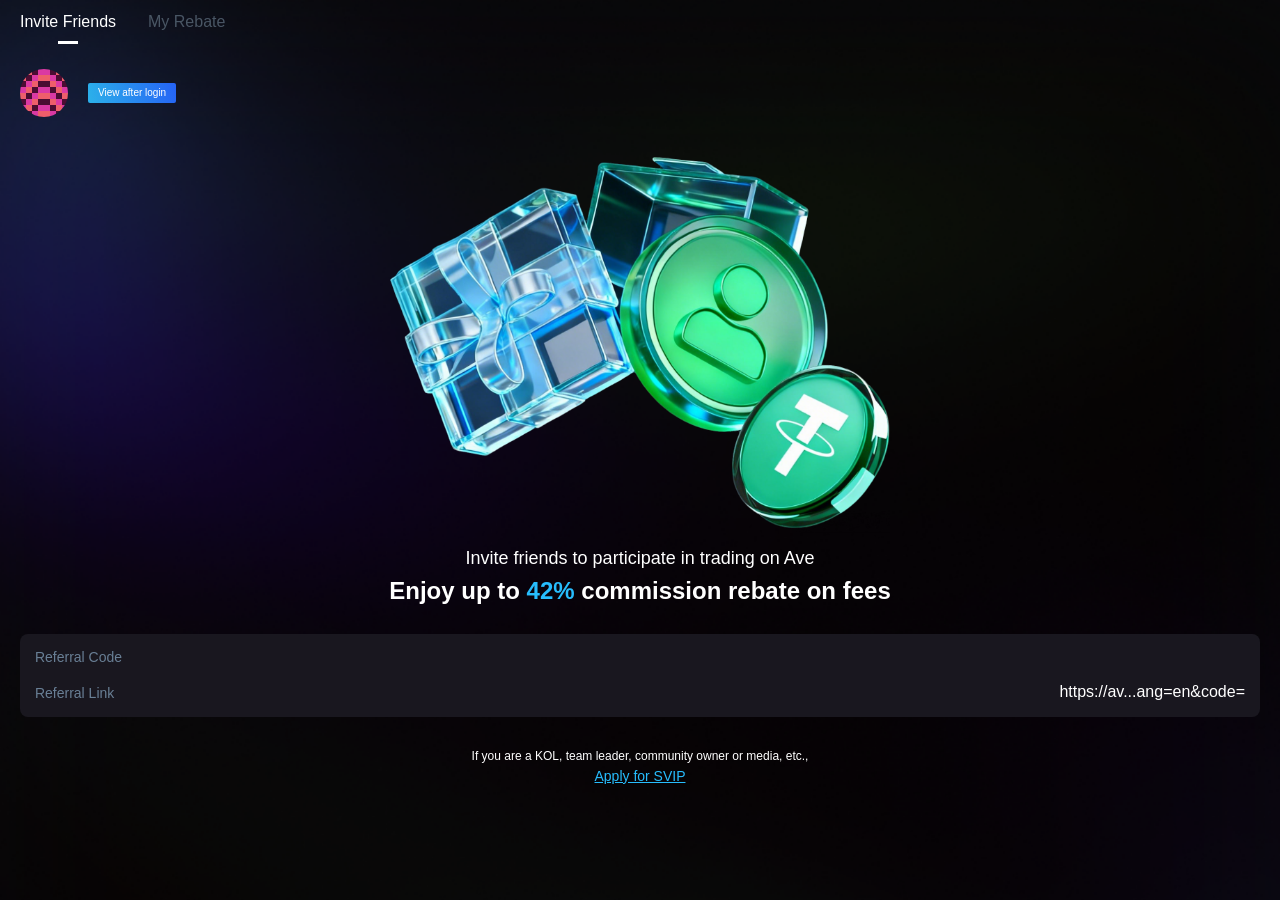
==== commit cece2d73: "deploy" ====
--- a/index.html
+++ b/index.html
@@ -1,6 +1,6 @@
-<!doctype html><html lang="en"><head><meta charset="UTF-8"><meta name="viewport" content="width=device-width,initial-scale=1"><link rel="icon" href="/favicon.ico"><title>Ave.ai</title><script type="module" crossorigin src="/assets/index-77a9075e.js"></script><link rel="stylesheet" href="/assets/index-d51a5ec9.css"><script type="module">import.meta.url;import("_").catch(()=>1);async function* g(){};if(location.protocol!="file:"){window.__vite_is_modern_browser=true}</script><script type="module">!function(){if(window.__vite_is_modern_browser)return;console.warn("vite: loading legacy chunks, syntax error above and the same error below should be ignored");var e=document.getElementById("vite-legacy-polyfill"),n=document.createElement("script");n.src=e.src,n.onload=function(){System.import(document.getElementById('vite-legacy-entry').getAttribute('data-src'))},document.body.appendChild(n)}();</script></head><body><div id="app"></div><script>(function() {
+<!doctype html><html lang="en"><head><meta charset="UTF-8"><meta name="viewport" content="width=device-width,initial-scale=1"><link rel="icon" href="/favicon.ico"><title>Ave.ai</title><script type="module" crossorigin src="/assets/index-70e1001d.js"></script><link rel="stylesheet" href="/assets/index-389c836c.css"><script type="module">import.meta.url;import("_").catch(()=>1);async function* g(){};if(location.protocol!="file:"){window.__vite_is_modern_browser=true}</script><script type="module">!function(){if(window.__vite_is_modern_browser)return;console.warn("vite: loading legacy chunks, syntax error above and the same error below should be ignored");var e=document.getElementById("vite-legacy-polyfill"),n=document.createElement("script");n.src=e.src,n.onload=function(){System.import(document.getElementById('vite-legacy-entry').getAttribute('data-src'))},document.body.appendChild(n)}();</script></head><body><div id="app"></div><script>(function() {
       const prefersDark = window.matchMedia && window.matchMedia('(prefers-color-scheme: dark)').matches
       const setting = localStorage.getItem('color-schema') || 'auto'
       if (setting === 'dark' || (prefersDark && setting !== 'light'))
         document.documentElement.classList.toggle('dark', true)
-    })()</script><script nomodule>!function(){var e=document,t=e.createElement("script");if(!("noModule"in t)&&"onbeforeload"in t){var n=!1;e.addEventListener("beforeload",(function(e){if(e.target===t)n=!0;else if(!e.target.hasAttribute("nomodule")||!n)return;e.preventDefault()}),!0),t.type="module",t.src=".",e.head.appendChild(t),t.remove()}}();</script><script nomodule crossorigin id="vite-legacy-polyfill" src="/assets/polyfills-legacy-15f99420.js"></script><script nomodule crossorigin id="vite-legacy-entry" data-src="/assets/index-legacy-28560bfe.js">System.import(document.getElementById('vite-legacy-entry').getAttribute('data-src'))</script></body></html>+    })()</script><script nomodule>!function(){var e=document,t=e.createElement("script");if(!("noModule"in t)&&"onbeforeload"in t){var n=!1;e.addEventListener("beforeload",(function(e){if(e.target===t)n=!0;else if(!e.target.hasAttribute("nomodule")||!n)return;e.preventDefault()}),!0),t.type="module",t.src=".",e.head.appendChild(t),t.remove()}}();</script><script nomodule crossorigin id="vite-legacy-polyfill" src="/assets/polyfills-legacy-15f99420.js"></script><script nomodule crossorigin id="vite-legacy-entry" data-src="/assets/index-legacy-50e94957.js">System.import(document.getElementById('vite-legacy-entry').getAttribute('data-src'))</script></body></html>
--- a/assets/index-389c836c.css
+++ b/assets/index-389c836c.css
@@ -0,0 +1 @@
+@charset "UTF-8";*,:before,:after{box-sizing:border-box;border-width:0;border-style:solid;border-color:#e5e7eb}html{line-height:1.5;-webkit-text-size-adjust:100%;-moz-tab-size:4;-o-tab-size:4;tab-size:4;font-family:ui-sans-serif,system-ui,-apple-system,BlinkMacSystemFont,Segoe UI,Roboto,Helvetica Neue,Arial,Noto Sans,sans-serif,"Apple Color Emoji","Segoe UI Emoji",Segoe UI Symbol,"Noto Color Emoji"}body{margin:0;line-height:inherit}hr{height:0;color:inherit;border-top-width:.02667rem}abbr:where([title]){-webkit-text-decoration:underline dotted;text-decoration:underline dotted}h1,h2,h3,h4,h5,h6{font-size:inherit;font-weight:inherit}a{color:inherit;text-decoration:inherit}b,strong{font-weight:bolder}code,kbd,samp,pre{font-family:ui-monospace,SFMono-Regular,Menlo,Monaco,Consolas,Liberation Mono,Courier New,monospace;font-size:1em}small{font-size:80%}sub,sup{font-size:75%;line-height:0;position:relative;vertical-align:baseline}sub{bottom:-.25em}sup{top:-.5em}table{text-indent:0;border-color:inherit;border-collapse:collapse}button,input,optgroup,select,textarea{font-family:inherit;font-size:100%;font-weight:inherit;line-height:inherit;color:inherit;margin:0;padding:0}button,select{text-transform:none}button,[type=button],[type=reset],[type=submit]{-webkit-appearance:button;background-color:transparent;background-image:none}:-moz-focusring{outline:auto}:-moz-ui-invalid{box-shadow:none}progress{vertical-align:baseline}::-webkit-inner-spin-button,::-webkit-outer-spin-button{height:auto}[type=search]{-webkit-appearance:textfield;outline-offset:-.05333rem}::-webkit-search-decoration{-webkit-appearance:none}::-webkit-file-upload-button{-webkit-appearance:button;font:inherit}summary{display:list-item}blockquote,dl,dd,h1,h2,h3,h4,h5,h6,hr,figure,p,pre{margin:0}fieldset{margin:0;padding:0}legend{padding:0}ol,ul,menu{list-style:none;margin:0;padding:0}textarea{resize:vertical}input::-moz-placeholder,textarea::-moz-placeholder{opacity:1;color:#9ca3af}input::placeholder,textarea::placeholder{opacity:1;color:#9ca3af}button,[role=button]{cursor:pointer}:disabled{cursor:default}img,svg,video,canvas,audio,iframe,embed,object{display:block;vertical-align:middle}img,video{max-width:100%;height:auto}[hidden]{display:none}*,:before,:after{--un-rotate:0;--un-rotate-x:0;--un-rotate-y:0;--un-rotate-z:0;--un-scale-x:1;--un-scale-y:1;--un-scale-z:1;--un-skew-x:0;--un-skew-y:0;--un-translate-x:0;--un-translate-y:0;--un-translate-z:0;--un-pan-x: ;--un-pan-y: ;--un-pinch-zoom: ;--un-scroll-snap-strictness:proximity;--un-ordinal: ;--un-slashed-zero: ;--un-numeric-figure: ;--un-numeric-spacing: ;--un-numeric-fraction: ;--un-border-spacing-x:0;--un-border-spacing-y:0;--un-ring-offset-shadow:0 0 rgba(0,0,0,0);--un-ring-shadow:0 0 rgba(0,0,0,0);--un-shadow-inset: ;--un-shadow:0 0 rgba(0,0,0,0);--un-ring-inset: ;--un-ring-offset-width:0;--un-ring-offset-color:#fff;--un-ring-width:0;--un-ring-color:rgba(147,197,253,.5);--un-blur: ;--un-brightness: ;--un-contrast: ;--un-drop-shadow: ;--un-grayscale: ;--un-hue-rotate: ;--un-invert: ;--un-saturate: ;--un-sepia: ;--un-backdrop-blur: ;--un-backdrop-brightness: ;--un-backdrop-contrast: ;--un-backdrop-grayscale: ;--un-backdrop-hue-rotate: ;--un-backdrop-invert: ;--un-backdrop-opacity: ;--un-backdrop-saturate: ;--un-backdrop-sepia: }::backdrop{--un-rotate:0;--un-rotate-x:0;--un-rotate-y:0;--un-rotate-z:0;--un-scale-x:1;--un-scale-y:1;--un-scale-z:1;--un-skew-x:0;--un-skew-y:0;--un-translate-x:0;--un-translate-y:0;--un-translate-z:0;--un-pan-x: ;--un-pan-y: ;--un-pinch-zoom: ;--un-scroll-snap-strictness:proximity;--un-ordinal: ;--un-slashed-zero: ;--un-numeric-figure: ;--un-numeric-spacing: ;--un-numeric-fraction: ;--un-border-spacing-x:0;--un-border-spacing-y:0;--un-ring-offset-shadow:0 0 rgba(0,0,0,0);--un-ring-shadow:0 0 rgba(0,0,0,0);--un-shadow-inset: ;--un-shadow:0 0 rgba(0,0,0,0);--un-ring-inset: ;--un-ring-offset-width:0;--un-ring-offset-color:#fff;--un-ring-width:0;--un-ring-color:rgba(147,197,253,.5);--un-blur: ;--un-brightness: ;--un-contrast: ;--un-drop-shadow: ;--un-grayscale: ;--un-hue-rotate: ;--un-invert: ;--un-saturate: ;--un-sepia: ;--un-backdrop-blur: ;--un-backdrop-brightness: ;--un-backdrop-contrast: ;--un-backdrop-grayscale: ;--un-backdrop-hue-rotate: ;--un-backdrop-invert: ;--un-backdrop-opacity: ;--un-backdrop-saturate: ;--un-backdrop-sepia: }@font-face{font-family:DM Mono;font-style:normal;font-weight:400;font-display:swap;src:url(https://fonts.gstatic.com/s/dmmono/v16/aFTU7PB1QTsUX8KYthSQBLyM.woff2) format("woff2");unicode-range:U+0100-02BA,U+02BD-02C5,U+02C7-02CC,U+02CE-02D7,U+02DD-02FF,U+0304,U+0308,U+0329,U+1D00-1DBF,U+1E00-1E9F,U+1EF2-1EFF,U+2020,U+20A0-20AB,U+20AD-20C0,U+2113,U+2C60-2C7F,U+A720-A7FF}@font-face{font-family:DM Mono;font-style:normal;font-weight:400;font-display:swap;src:url(https://fonts.gstatic.com/s/dmmono/v16/aFTU7PB1QTsUX8KYthqQBA.woff2) format("woff2");unicode-range:U+0000-00FF,U+0131,U+0152-0153,U+02BB-02BC,U+02C6,U+02DA,U+02DC,U+0304,U+0308,U+0329,U+2000-206F,U+20AC,U+2122,U+2191,U+2193,U+2212,U+2215,U+FEFF,U+FFFD}@font-face{font-family:DM Sans;font-style:normal;font-weight:400;font-display:swap;src:url(https://fonts.gstatic.com/s/dmsans/v17/rP2tp2ywxg089UriI5-g4vlH9VoD8CmcqZG40F9JadbnoEwAopxRR232VGM.woff2) format("woff2");unicode-range:U+0100-02BA,U+02BD-02C5,U+02C7-02CC,U+02CE-02D7,U+02DD-02FF,U+0304,U+0308,U+0329,U+1D00-1DBF,U+1E00-1E9F,U+1EF2-1EFF,U+2020,U+20A0-20AB,U+20AD-20C0,U+2113,U+2C60-2C7F,U+A720-A7FF}@font-face{font-family:DM Sans;font-style:normal;font-weight:400;font-display:swap;src:url(https://fonts.gstatic.com/s/dmsans/v17/rP2tp2ywxg089UriI5-g4vlH9VoD8CmcqZG40F9JadbnoEwAopxRSW32.woff2) format("woff2");unicode-range:U+0000-00FF,U+0131,U+0152-0153,U+02BB-02BC,U+02C6,U+02DA,U+02DC,U+0304,U+0308,U+0329,U+2000-206F,U+20AC,U+2122,U+2191,U+2193,U+2212,U+2215,U+FEFF,U+FFFD}@font-face{font-family:"DM Serif Display";font-style:normal;font-weight:400;font-display:swap;src:url(https://fonts.gstatic.com/s/dmserifdisplay/v17/-nFnOHM81r4j6k0gjAW3mujVU2B2G_5x0ujy.woff2) format("woff2");unicode-range:U+0100-02BA,U+02BD-02C5,U+02C7-02CC,U+02CE-02D7,U+02DD-02FF,U+0304,U+0308,U+0329,U+1D00-1DBF,U+1E00-1E9F,U+1EF2-1EFF,U+2020,U+20A0-20AB,U+20AD-20C0,U+2113,U+2C60-2C7F,U+A720-A7FF}@font-face{font-family:"DM Serif Display";font-style:normal;font-weight:400;font-display:swap;src:url(https://fonts.gstatic.com/s/dmserifdisplay/v17/-nFnOHM81r4j6k0gjAW3mujVU2B2G_Bx0g.woff2) format("woff2");unicode-range:U+0000-00FF,U+0131,U+0152-0153,U+02BB-02BC,U+02C6,U+02DA,U+02DC,U+0304,U+0308,U+0329,U+2000-206F,U+20AC,U+2122,U+2191,U+2193,U+2212,U+2215,U+FEFF,U+FFFD}.visible{visibility:visible}.absolute{position:absolute}.fixed{position:fixed}.position-relative,.relative{position:relative}.bottom-0{bottom:0}.left-0{left:0}.right-0{right:0}.top-15px{top:.4rem}.mb-10px{margin-bottom:.26667rem}.mb-15px{margin-bottom:.4rem}.mb-16px{margin-bottom:.42667rem}.mb-20px{margin-bottom:.53333rem}.mb-25px{margin-bottom:.66667rem}.mb-30px{margin-bottom:.8rem}.mb-40px{margin-bottom:1.06667rem}.mb-4px{margin-bottom:.10667rem}.mb-50px{margin-bottom:1.33333rem}.mb-7px{margin-bottom:.18667rem}.mb-80px{margin-bottom:2.13333rem}.mb-8px{margin-bottom:.21333rem}.me{-webkit-margin-end:1rem;margin-inline-end:1rem}.ml-10px{margin-left:.26667rem}.ml-2px{margin-left:.05333rem}.ml-5px{margin-left:.13333rem}.ml-8px{margin-left:.21333rem}.ml-auto{margin-left:auto}.ml-auto\!{margin-left:auto!important}.mr-10px{margin-right:.26667rem}.mr-10px\!{margin-right:.26667rem!important}.mr-20px{margin-right:.53333rem}.mr-3px{margin-right:.08rem}.mr-4px{margin-right:.10667rem}.mr-5px{margin-right:.13333rem}.mr-auto{margin-right:auto}.mt-10px{margin-top:.26667rem}.mt-12px{margin-top:.32rem}.mt-15px{margin-top:.4rem}.mt-16px{margin-top:.42667rem}.mt-18px{margin-top:.48rem}.mt-20px{margin-top:.53333rem}.mt-25px{margin-top:.66667rem}.mt-30px{margin-top:.8rem}.mt-33px{margin-top:.88rem}.mt-35px{margin-top:.93333rem}.mt-3px{margin-top:.08rem}.mt-40px{margin-top:1.06667rem}.mt-50px{margin-top:1.33333rem}.mt-5px{margin-top:.13333rem}.mt-60px{margin-top:1.6rem}.mt-8px{margin-top:.21333rem}.block,[block=""]{display:block}.inline-block{display:inline-block}.h-12px{height:.32rem}.h-14px{height:.37333rem}.h-20px{height:.53333rem}.h-32px{height:.85333rem}.h-36px\!{height:.96rem!important}.h-44px{height:1.17333rem}.h-48px{height:1.28rem}.h-64px{height:1.70667rem}.h5{height:1.25rem}.max-h-40px{max-height:1.06667rem}.max-w-1200px{max-width:32rem}.max-w-500px{max-width:13.33333rem}.max-w-600px{max-width:16rem}.max-w-80px{max-width:2.13333rem}.min-w-90vw{min-width:90vw}.w-100\%{width:100%}.w-14px{width:.37333rem}.w-200px{width:5.33333rem}.w-24px{width:.64rem}.w-48px{width:1.28rem}.w-55px{width:1.46667rem}.w-60\%{width:60%}.flex{display:flex}.inline-flex{display:inline-flex}.flex-1{flex:1 1 0%}.flex-col{flex-direction:column}.table{display:table}.border-collapse{border-collapse:collapse}.transform{transform:translate(var(--un-translate-x)) translateY(var(--un-translate-y)) translateZ(var(--un-translate-z)) rotate(var(--un-rotate)) rotateX(var(--un-rotate-x)) rotateY(var(--un-rotate-y)) rotate(var(--un-rotate-z)) skew(var(--un-skew-x)) skewY(var(--un-skew-y)) scaleX(var(--un-scale-x)) scaleY(var(--un-scale-y)) scaleZ(var(--un-scale-z))}.items-center{align-items:center}.justify-start{justify-content:flex-start}.justify-center{justify-content:center}.justify-between{justify-content:space-between}.justify-around{justify-content:space-around}.border{border-width:.02667rem}.rd-22px{border-radius:.58667rem}.rd-2px{border-radius:.05333rem}.rd-4px{border-radius:.10667rem}.rd-50\%{border-radius:50%}.rd-8px{border-radius:.21333rem}.bg-\#000,.bg-\#000000{--un-bg-opacity:1;background-color:rgba(0,0,0,var(--un-bg-opacity))}.bg-\#111{--un-bg-opacity:1;background-color:rgba(17,17,17,var(--un-bg-opacity))}.bg-\#19171f{--un-bg-opacity:1;background-color:rgba(25,23,31,var(--un-bg-opacity))}.bg-\#FFFFFF0D{--un-bg-opacity:.05;background-color:rgba(255,255,255,var(--un-bg-opacity))}.p-10px{padding:.26667rem}.p-13px{padding:.34667rem}.px-10px{padding-left:.26667rem;padding-right:.26667rem}.px-15px{padding-left:.4rem;padding-right:.4rem}.px-20px{padding-left:.53333rem;padding-right:.53333rem}.px-30px{padding-left:.8rem;padding-right:.8rem}.px-30px\!{padding-left:.8rem!important;padding-right:.8rem!important}.px-40px{padding-left:1.06667rem;padding-right:1.06667rem}.py-10px{padding-top:.26667rem;padding-bottom:.26667rem}.py-15px{padding-top:.4rem;padding-bottom:.4rem}.py-30px{padding-top:.8rem;padding-bottom:.8rem}.pb-25px{padding-bottom:.66667rem}.pb-30px{padding-bottom:.8rem}.pb-35px{padding-bottom:.93333rem}.pb-40px{padding-bottom:1.06667rem}.pb-45px{padding-bottom:1.2rem}.pb-50px{padding-bottom:1.33333rem}.pt-10px{padding-top:.26667rem}.pt-50px{padding-top:1.33333rem}.text-center{text-align:center}.text-left{text-align:left}.text-right{text-align:right}.vertical-middle{vertical-align:middle}.important-text-14px{font-size:.37333rem!important}.important-text-16px{font-size:.42667rem!important}.text-10px{font-size:.26667rem}.text-12px{font-size:.32rem}.text-14px{font-size:.37333rem}.text-16px{font-size:.42667rem}.text-18px{font-size:.48rem}.text-24px{font-size:.64rem}.text-27px{font-size:.72rem}.text-28px{font-size:.74667rem}.text-30px{font-size:.8rem}.text-32px{font-size:.85333rem}.text-33px{font-size:.88rem}.text-45px{font-size:1.2rem}.font-400{font-weight:400}.font-500{font-weight:500}.font-600{font-weight:600}.font-700{font-weight:700}.lh-20px{line-height:.53333rem}.lh-22px{line-height:.58667rem}.lh-28px{line-height:.74667rem}.lh-36px{line-height:.96rem}.color-\#27BDFD{--un-text-opacity:1;color:rgba(39,189,253,var(--un-text-opacity))}.color-\#2BB1EA,[color~="#2BB1EA"]{--un-text-opacity:1;color:rgba(43,177,234,var(--un-text-opacity))}.color-\#333066{--un-text-opacity:1;color:rgba(51,48,102,var(--un-text-opacity))}.color-\#666{--un-text-opacity:1;color:rgba(102,102,102,var(--un-text-opacity))}.color-\#697F95,[color~="#697F95"]{--un-text-opacity:1;color:rgba(105,127,149,var(--un-text-opacity))}.color-\#888{--un-text-opacity:1;color:rgba(136,136,136,var(--un-text-opacity))}.color-\#aaa{--un-text-opacity:1;color:rgba(170,170,170,var(--un-text-opacity))}.color-\#E0A252,[color~="#E0A252"]{--un-text-opacity:1;color:rgba(224,162,82,var(--un-text-opacity))}.color-\#fff,.color-\#FFF{--un-text-opacity:1;color:rgba(255,255,255,var(--un-text-opacity))}[color~="#060F1E"]{--un-text-opacity:1;color:rgba(6,15,30,var(--un-text-opacity))}[color~="#2561F6"]{--un-text-opacity:1;color:rgba(37,97,246,var(--un-text-opacity))}[color~="#3F80F7"]{--un-text-opacity:1;color:rgba(63,128,247,var(--un-text-opacity))}.underline{text-decoration-line:underline}.tab-0{-moz-tab-size:0;-o-tab-size:0;tab-size:0}.tab-1{-moz-tab-size:1;-o-tab-size:1;tab-size:1}.transition{transition-property:color,background-color,border-color,outline-color,text-decoration-color,fill,stroke,opacity,box-shadow,transform,filter,-webkit-backdrop-filter;transition-property:color,background-color,border-color,outline-color,text-decoration-color,fill,stroke,opacity,box-shadow,transform,filter,backdrop-filter;transition-property:color,background-color,border-color,outline-color,text-decoration-color,fill,stroke,opacity,box-shadow,transform,filter,backdrop-filter,-webkit-backdrop-filter;transition-timing-function:cubic-bezier(.4,0,.2,1);transition-duration:.15s}.bottom-sheet-backdrop{position:fixed;left:0;top:0;box-sizing:border-box;width:100%;height:100%;touch-action:pan-y;pointer-events:auto;display:flex;align-items:flex-end;justify-content:center;transition:background-color .3s ease;overflow:hidden}.bottom-sheet-backdrop[data-sheet-active]{background-color:var(--bottom-sheet-backdrop-background-color, rgba(0, 0, 0, .2))}.bottom-sheet{box-sizing:border-box;display:inline-flex;flex-direction:column;flex-wrap:nowrap;width:100%;max-width:var(--bottom-sheet-max-width, 500px);background-color:var(--bottom-sheet-bakground-color, #fff);min-height:var(--bottom-sheet-min-width, 40%);max-height:var(--bottom-sheet-max-height, 60%);border-radius:var(--bottom-sheet-border-radius, 15px 15px 0px 0px);transition-property:transform;transition-duration:.2s;transition-timing-function:ease}.bottom-sheet[data-swiping]{transition-property:none!important}.bottom-sheet-header{box-sizing:border-box;flex-shrink:0;flex-grow:0;display:inline-flex;align-items:center;justify-content:center}.bottom-sheet-header-bar{width:30%;height:.21333rem;margin:.26667rem;background-color:var(--bottom-sheet-header-bar-background-color, rgb(88, 88, 88));border-radius:var(--bottom-sheet-header-bar-border-radius, 10px)}.bottom-sheet-body{box-sizing:border-box;overflow:auto}:root,:host{--van-black: #000;--van-white: #fff;--van-gray-1: #f7f8fa;--van-gray-2: #f2f3f5;--van-gray-3: #ebedf0;--van-gray-4: #dcdee0;--van-gray-5: #c8c9cc;--van-gray-6: #969799;--van-gray-7: #646566;--van-gray-8: #323233;--van-red: #ee0a24;--van-blue: #1989fa;--van-orange: #ff976a;--van-orange-dark: #ed6a0c;--van-orange-light: #fffbe8;--van-green: #07c160;--van-gradient-red: linear-gradient(to right, #ff6034, #ee0a24);--van-gradient-orange: linear-gradient(to right, #ffd01e, #ff8917);--van-primary-color: var(--van-blue);--van-success-color: var(--van-green);--van-danger-color: var(--van-red);--van-warning-color: var(--van-orange);--van-text-color: var(--van-gray-8);--van-text-color-2: var(--van-gray-6);--van-text-color-3: var(--van-gray-5);--van-active-color: var(--van-gray-2);--van-active-opacity: .6;--van-disabled-opacity: .5;--van-background: var(--van-gray-1);--van-background-2: var(--van-white);--van-background-3: var(--van-white);--van-padding-base: .10667rem;--van-padding-xs: .21333rem;--van-padding-sm: .32rem;--van-padding-md: .42667rem;--van-padding-lg: .64rem;--van-padding-xl: .85333rem;--van-font-bold: 600;--van-font-size-xs: .26667rem;--van-font-size-sm: .32rem;--van-font-size-md: .37333rem;--van-font-size-lg: .42667rem;--van-line-height-xs: .37333rem;--van-line-height-sm: .48rem;--van-line-height-md: .53333rem;--van-line-height-lg: .58667rem;--van-base-font: -apple-system, BlinkMacSystemFont, "Helvetica Neue", Helvetica, Segoe UI, Arial, Roboto, "PingFang SC", "miui", "Hiragino Sans GB", "Microsoft Yahei", sans-serif;--van-price-font: avenir-heavy, "PingFang SC", helvetica neue, arial, sans-serif;--van-duration-base: .3s;--van-duration-fast: .2s;--van-ease-out: ease-out;--van-ease-in: ease-in;--van-border-color: var(--van-gray-3);--van-border-width: .02667rem;--van-radius-sm: .05333rem;--van-radius-md: .10667rem;--van-radius-lg: .21333rem;--van-radius-max: 26.64rem}.van-theme-dark{--van-text-color: #f5f5f5;--van-text-color-2: #707070;--van-text-color-3: #4d4d4d;--van-border-color: #3a3a3c;--van-active-color: #3a3a3c;--van-background: #000;--van-background-2: #1c1c1e;--van-background-3: #37363b}html{-webkit-tap-highlight-color:transparent}body{margin:0;font-family:var(--van-base-font)}a{text-decoration:none}input,button,textarea{color:inherit;font:inherit}a:focus,input:focus,button:focus,textarea:focus,[class*=van-]:focus{outline:none}ol,ul{margin:0;padding:0;list-style:none}@keyframes van-slide-up-enter{0%{transform:translate3d(0,100%,0)}}@keyframes van-slide-up-leave{to{transform:translate3d(0,100%,0)}}@keyframes van-slide-down-enter{0%{transform:translate3d(0,-100%,0)}}@keyframes van-slide-down-leave{to{transform:translate3d(0,-100%,0)}}@keyframes van-slide-left-enter{0%{transform:translate3d(-100%,0,0)}}@keyframes van-slide-left-leave{to{transform:translate3d(-100%,0,0)}}@keyframes van-slide-right-enter{0%{transform:translate3d(100%,0,0)}}@keyframes van-slide-right-leave{to{transform:translate3d(100%,0,0)}}@keyframes van-fade-in{0%{opacity:0}to{opacity:1}}@keyframes van-fade-out{0%{opacity:1}to{opacity:0}}@keyframes van-rotate{0%{transform:rotate(0)}to{transform:rotate(360deg)}}.van-fade-enter-active{animation:var(--van-duration-base) van-fade-in both var(--van-ease-out)}.van-fade-leave-active{animation:var(--van-duration-base) van-fade-out both var(--van-ease-in)}.van-slide-up-enter-active{animation:van-slide-up-enter var(--van-duration-base) both var(--van-ease-out)}.van-slide-up-leave-active{animation:van-slide-up-leave var(--van-duration-base) both var(--van-ease-in)}.van-slide-down-enter-active{animation:van-slide-down-enter var(--van-duration-base) both var(--van-ease-out)}.van-slide-down-leave-active{animation:van-slide-down-leave var(--van-duration-base) both var(--van-ease-in)}.van-slide-left-enter-active{animation:van-slide-left-enter var(--van-duration-base) both var(--van-ease-out)}.van-slide-left-leave-active{animation:van-slide-left-leave var(--van-duration-base) both var(--van-ease-in)}.van-slide-right-enter-active{animation:van-slide-right-enter var(--van-duration-base) both var(--van-ease-out)}.van-slide-right-leave-active{animation:van-slide-right-leave var(--van-duration-base) both var(--van-ease-in)}.van-clearfix:after{display:table;clear:both;content:""}.van-ellipsis{overflow:hidden;white-space:nowrap;text-overflow:ellipsis}.van-multi-ellipsis--l2{display:-webkit-box;overflow:hidden;text-overflow:ellipsis;-webkit-line-clamp:2;line-break:anywhere;-webkit-box-orient:vertical}.van-multi-ellipsis--l3{display:-webkit-box;overflow:hidden;text-overflow:ellipsis;-webkit-line-clamp:3;line-break:anywhere;-webkit-box-orient:vertical}.van-safe-area-top{padding-top:constant(safe-area-inset-top);padding-top:env(safe-area-inset-top)}.van-safe-area-bottom{padding-bottom:constant(safe-area-inset-bottom);padding-bottom:env(safe-area-inset-bottom)}.van-haptics-feedback{cursor:pointer}.van-haptics-feedback:active{opacity:var(--van-active-opacity)}[class*=van-hairline]:after{position:absolute;box-sizing:border-box;content:" ";pointer-events:none;top:-50%;right:-50%;bottom:-50%;left:-50%;border:0 solid var(--van-border-color);transform:scale(.5)}.van-hairline,.van-hairline--top,.van-hairline--left,.van-hairline--right,.van-hairline--bottom,.van-hairline--surround,.van-hairline--top-bottom{position:relative}.van-hairline--top:after{border-top-width:var(--van-border-width)}.van-hairline--left:after{border-left-width:var(--van-border-width)}.van-hairline--right:after{border-right-width:var(--van-border-width)}.van-hairline--bottom:after{border-bottom-width:var(--van-border-width)}.van-hairline--top-bottom:after,.van-hairline-unset--top-bottom:after{border-width:var(--van-border-width) 0}.van-hairline--surround:after{border-width:var(--van-border-width)}:root,:host{--van-badge-size: .42667rem;--van-badge-color: var(--van-white);--van-badge-padding: 0 .08rem;--van-badge-font-size: var(--van-font-size-sm);--van-badge-font-weight: var(--van-font-bold);--van-badge-border-width: var(--van-border-width);--van-badge-background: var(--van-danger-color);--van-badge-dot-color: var(--van-danger-color);--van-badge-dot-size: .21333rem;--van-badge-font: -apple-system-font, helvetica neue, arial, sans-serif}.van-badge{display:inline-block;box-sizing:border-box;min-width:var(--van-badge-size);padding:var(--van-badge-padding);color:var(--van-badge-color);font-weight:var(--van-badge-font-weight);font-size:var(--van-badge-font-size);font-family:var(--van-badge-font);line-height:1.2;text-align:center;background:var(--van-badge-background);border:var(--van-badge-border-width) solid var(--van-background-2);border-radius:var(--van-radius-max)}.van-badge--fixed{position:absolute;transform-origin:100%}.van-badge--top-left{top:0;left:0;transform:translate(-50%,-50%)}.van-badge--top-right{top:0;right:0;transform:translate(50%,-50%)}.van-badge--bottom-left{bottom:0;left:0;transform:translate(-50%,50%)}.van-badge--bottom-right{bottom:0;right:0;transform:translate(50%,50%)}.van-badge--dot{width:var(--van-badge-dot-size);min-width:0;height:var(--van-badge-dot-size);background:var(--van-badge-dot-color);border-radius:100%;border:none;padding:0}.van-badge__wrapper{position:relative;display:inline-block}.van-icon{position:relative;display:inline-block;font:.37333rem/1 vant-icon;font:normal normal normal .37333rem/1 var(--van-icon-font-family, "vant-icon");font-size:inherit;text-rendering:auto;-webkit-font-smoothing:antialiased}.van-icon:before{display:inline-block}.van-icon-arrow-double-left:before{content:""}.van-icon-arrow-double-right:before{content:""}.van-icon-contact:before{content:""}.van-icon-notes:before{content:""}.van-icon-records:before{content:""}.van-icon-cash-back-record:before{content:""}.van-icon-newspaper:before{content:""}.van-icon-discount:before{content:""}.van-icon-completed:before{content:""}.van-icon-user:before{content:""}.van-icon-description:before{content:""}.van-icon-list-switch:before{content:""}.van-icon-list-switching:before{content:""}.van-icon-link-o:before{content:""}.van-icon-miniprogram-o:before{content:""}.van-icon-qq:before{content:""}.van-icon-wechat-moments:before{content:""}.van-icon-weibo:before{content:""}.van-icon-cash-o:before{content:""}.van-icon-guide-o:before{content:""}.van-icon-invitation:before{content:""}.van-icon-shield-o:before{content:""}.van-icon-exchange:before{content:""}.van-icon-eye:before{content:""}.van-icon-enlarge:before{content:""}.van-icon-expand-o:before{content:""}.van-icon-eye-o:before{content:""}.van-icon-expand:before{content:""}.van-icon-filter-o:before{content:""}.van-icon-fire:before{content:""}.van-icon-fail:before{content:""}.van-icon-failure:before{content:""}.van-icon-fire-o:before{content:""}.van-icon-flag-o:before{content:""}.van-icon-font:before{content:""}.van-icon-font-o:before{content:""}.van-icon-gem-o:before{content:""}.van-icon-flower-o:before{content:""}.van-icon-gem:before{content:""}.van-icon-gift-card:before{content:""}.van-icon-friends:before{content:""}.van-icon-friends-o:before{content:""}.van-icon-gold-coin:before{content:""}.van-icon-gold-coin-o:before{content:""}.van-icon-good-job-o:before{content:""}.van-icon-gift:before{content:""}.van-icon-gift-o:before{content:""}.van-icon-gift-card-o:before{content:""}.van-icon-good-job:before{content:""}.van-icon-home-o:before{content:""}.van-icon-goods-collect:before{content:""}.van-icon-graphic:before{content:""}.van-icon-goods-collect-o:before{content:""}.van-icon-hot-o:before{content:""}.van-icon-info:before{content:""}.van-icon-hotel-o:before{content:""}.van-icon-info-o:before{content:""}.van-icon-hot-sale-o:before{content:""}.van-icon-hot:before{content:""}.van-icon-like:before{content:""}.van-icon-idcard:before{content:""}.van-icon-like-o:before{content:""}.van-icon-hot-sale:before{content:""}.van-icon-location-o:before{content:""}.van-icon-location:before{content:""}.van-icon-label:before{content:""}.van-icon-lock:before{content:""}.van-icon-label-o:before{content:""}.van-icon-map-marked:before{content:""}.van-icon-logistics:before{content:""}.van-icon-manager:before{content:""}.van-icon-more:before{content:""}.van-icon-live:before{content:""}.van-icon-manager-o:before{content:""}.van-icon-medal:before{content:""}.van-icon-more-o:before{content:""}.van-icon-music-o:before{content:""}.van-icon-music:before{content:""}.van-icon-new-arrival-o:before{content:""}.van-icon-medal-o:before{content:""}.van-icon-new-o:before{content:""}.van-icon-free-postage:before{content:""}.van-icon-newspaper-o:before{content:""}.van-icon-new-arrival:before{content:""}.van-icon-minus:before{content:""}.van-icon-orders-o:before{content:""}.van-icon-new:before{content:""}.van-icon-paid:before{content:""}.van-icon-notes-o:before{content:""}.van-icon-other-pay:before{content:""}.van-icon-pause-circle:before{content:""}.van-icon-pause:before{content:""}.van-icon-pause-circle-o:before{content:""}.van-icon-peer-pay:before{content:""}.van-icon-pending-payment:before{content:""}.van-icon-passed:before{content:""}.van-icon-plus:before{content:""}.van-icon-phone-circle-o:before{content:""}.van-icon-phone-o:before{content:""}.van-icon-printer:before{content:""}.van-icon-photo-fail:before{content:""}.van-icon-phone:before{content:""}.van-icon-photo-o:before{content:""}.van-icon-play-circle:before{content:""}.van-icon-play:before{content:""}.van-icon-phone-circle:before{content:""}.van-icon-point-gift-o:before{content:""}.van-icon-point-gift:before{content:""}.van-icon-play-circle-o:before{content:""}.van-icon-shrink:before{content:""}.van-icon-photo:before{content:""}.van-icon-qr:before{content:""}.van-icon-qr-invalid:before{content:""}.van-icon-question-o:before{content:""}.van-icon-revoke:before{content:""}.van-icon-replay:before{content:""}.van-icon-service:before{content:""}.van-icon-question:before{content:""}.van-icon-search:before{content:""}.van-icon-refund-o:before{content:""}.van-icon-service-o:before{content:""}.van-icon-scan:before{content:""}.van-icon-share:before{content:""}.van-icon-send-gift-o:before{content:""}.van-icon-share-o:before{content:""}.van-icon-setting:before{content:""}.van-icon-points:before{content:""}.van-icon-photograph:before{content:""}.van-icon-shop:before{content:""}.van-icon-shop-o:before{content:""}.van-icon-shop-collect-o:before{content:""}.van-icon-shop-collect:before{content:""}.van-icon-smile:before{content:""}.van-icon-shopping-cart-o:before{content:""}.van-icon-sign:before{content:""}.van-icon-sort:before{content:""}.van-icon-star-o:before{content:""}.van-icon-smile-comment-o:before{content:""}.van-icon-stop:before{content:""}.van-icon-stop-circle-o:before{content:""}.van-icon-smile-o:before{content:""}.van-icon-star:before{content:""}.van-icon-success:before{content:""}.van-icon-stop-circle:before{content:""}.van-icon-records-o:before{content:""}.van-icon-shopping-cart:before{content:""}.van-icon-tosend:before{content:""}.van-icon-todo-list:before{content:""}.van-icon-thumb-circle-o:before{content:""}.van-icon-thumb-circle:before{content:""}.van-icon-umbrella-circle:before{content:""}.van-icon-underway:before{content:""}.van-icon-upgrade:before{content:""}.van-icon-todo-list-o:before{content:""}.van-icon-tv-o:before{content:""}.van-icon-underway-o:before{content:""}.van-icon-user-o:before{content:""}.van-icon-vip-card-o:before{content:""}.van-icon-vip-card:before{content:""}.van-icon-send-gift:before{content:""}.van-icon-wap-home:before{content:""}.van-icon-wap-nav:before{content:""}.van-icon-volume-o:before{content:""}.van-icon-video:before{content:""}.van-icon-wap-home-o:before{content:""}.van-icon-volume:before{content:""}.van-icon-warning:before{content:""}.van-icon-weapp-nav:before{content:""}.van-icon-wechat-pay:before{content:""}.van-icon-warning-o:before{content:""}.van-icon-wechat:before{content:""}.van-icon-setting-o:before{content:""}.van-icon-youzan-shield:before{content:""}.van-icon-warn-o:before{content:""}.van-icon-smile-comment:before{content:""}.van-icon-user-circle-o:before{content:""}.van-icon-video-o:before{content:""}.van-icon-add-square:before{content:""}.van-icon-add:before{content:""}.van-icon-arrow-down:before{content:""}.van-icon-arrow-up:before{content:""}.van-icon-arrow:before{content:""}.van-icon-after-sale:before{content:""}.van-icon-add-o:before{content:""}.van-icon-alipay:before{content:""}.van-icon-ascending:before{content:""}.van-icon-apps-o:before{content:""}.van-icon-aim:before{content:""}.van-icon-award:before{content:""}.van-icon-arrow-left:before{content:""}.van-icon-award-o:before{content:""}.van-icon-audio:before{content:""}.van-icon-bag-o:before{content:""}.van-icon-balance-list:before{content:""}.van-icon-back-top:before{content:""}.van-icon-bag:before{content:""}.van-icon-balance-pay:before{content:""}.van-icon-balance-o:before{content:""}.van-icon-bar-chart-o:before{content:""}.van-icon-bars:before{content:""}.van-icon-balance-list-o:before{content:""}.van-icon-birthday-cake-o:before{content:""}.van-icon-bookmark:before{content:""}.van-icon-bill:before{content:""}.van-icon-bell:before{content:""}.van-icon-browsing-history-o:before{content:""}.van-icon-browsing-history:before{content:""}.van-icon-bookmark-o:before{content:""}.van-icon-bulb-o:before{content:""}.van-icon-bullhorn-o:before{content:""}.van-icon-bill-o:before{content:""}.van-icon-calendar-o:before{content:""}.van-icon-brush-o:before{content:""}.van-icon-card:before{content:""}.van-icon-cart-o:before{content:""}.van-icon-cart-circle:before{content:""}.van-icon-cart-circle-o:before{content:""}.van-icon-cart:before{content:""}.van-icon-cash-on-deliver:before{content:""}.van-icon-cash-back-record-o:before{content:""}.van-icon-cashier-o:before{content:""}.van-icon-chart-trending-o:before{content:""}.van-icon-certificate:before{content:""}.van-icon-chat:before{content:""}.van-icon-clear:before{content:""}.van-icon-chat-o:before{content:""}.van-icon-checked:before{content:""}.van-icon-clock:before{content:""}.van-icon-clock-o:before{content:""}.van-icon-close:before{content:""}.van-icon-closed-eye:before{content:""}.van-icon-circle:before{content:""}.van-icon-cluster-o:before{content:""}.van-icon-column:before{content:""}.van-icon-comment-circle-o:before{content:""}.van-icon-cluster:before{content:""}.van-icon-comment:before{content:""}.van-icon-comment-o:before{content:""}.van-icon-comment-circle:before{content:""}.van-icon-completed-o:before{content:""}.van-icon-credit-pay:before{content:""}.van-icon-coupon:before{content:""}.van-icon-debit-pay:before{content:""}.van-icon-coupon-o:before{content:""}.van-icon-contact-o:before{content:""}.van-icon-descending:before{content:""}.van-icon-desktop-o:before{content:""}.van-icon-diamond-o:before{content:""}.van-icon-description-o:before{content:""}.van-icon-delete:before{content:""}.van-icon-diamond:before{content:""}.van-icon-delete-o:before{content:""}.van-icon-cross:before{content:""}.van-icon-edit:before{content:""}.van-icon-ellipsis:before{content:""}.van-icon-down:before{content:""}.van-icon-discount-o:before{content:""}.van-icon-ecard-pay:before{content:""}.van-icon-envelop-o:before{content:""}@font-face{font-weight:400;font-family:vant-icon;font-style:normal;font-display:auto;src:url([data-uri]) format("woff2"),url(//at.alicdn.com/t/c/font_2553510_ciljc7axaw7.woff?t=1705587463221) format("woff")}.van-icon__image{display:block;width:1em;height:1em;-o-object-fit:contain;object-fit:contain}:root,:host{--van-overlay-z-index: 1;--van-overlay-background: rgba(0, 0, 0, .7)}.van-overlay{position:fixed;top:0;left:0;z-index:var(--van-overlay-z-index);width:100%;height:100%;background:var(--van-overlay-background)}:root,:host{--van-popup-background: var(--van-background-2);--van-popup-transition: transform var(--van-duration-base);--van-popup-round-radius: .42667rem;--van-popup-close-icon-size: .58667rem;--van-popup-close-icon-color: var(--van-gray-5);--van-popup-close-icon-margin: .42667rem;--van-popup-close-icon-z-index: 1}.van-overflow-hidden{overflow:hidden!important}.van-popup{position:fixed;max-height:100%;overflow-y:auto;box-sizing:border-box;background:var(--van-popup-background);transition:var(--van-popup-transition);-webkit-overflow-scrolling:touch}.van-popup--center{top:50%;left:0;right:0;width:-moz-fit-content;width:fit-content;max-width:calc(100vw - var(--van-padding-md) * 2);margin:0 auto;transform:translateY(-50%)}.van-popup--center.van-popup--round{border-radius:var(--van-popup-round-radius)}.van-popup--top{top:0;left:0;width:100%}.van-popup--top.van-popup--round{border-radius:0 0 var(--van-popup-round-radius) var(--van-popup-round-radius)}.van-popup--right{top:50%;right:0;transform:translate3d(0,-50%,0)}.van-popup--right.van-popup--round{border-radius:var(--van-popup-round-radius) 0 0 var(--van-popup-round-radius)}.van-popup--bottom{bottom:0;left:0;width:100%}.van-popup--bottom.van-popup--round{border-radius:var(--van-popup-round-radius) var(--van-popup-round-radius) 0 0}.van-popup--left{top:50%;left:0;transform:translate3d(0,-50%,0)}.van-popup--left.van-popup--round{border-radius:0 var(--van-popup-round-radius) var(--van-popup-round-radius) 0}.van-popup-slide-top-enter-active,.van-popup-slide-left-enter-active,.van-popup-slide-right-enter-active,.van-popup-slide-bottom-enter-active{transition-timing-function:var(--van-ease-out)}.van-popup-slide-top-leave-active,.van-popup-slide-left-leave-active,.van-popup-slide-right-leave-active,.van-popup-slide-bottom-leave-active{transition-timing-function:var(--van-ease-in)}.van-popup-slide-top-enter-from,.van-popup-slide-top-leave-active{transform:translate3d(0,-100%,0)}.van-popup-slide-right-enter-from,.van-popup-slide-right-leave-active{transform:translate3d(100%,-50%,0)}.van-popup-slide-bottom-enter-from,.van-popup-slide-bottom-leave-active{transform:translate3d(0,100%,0)}.van-popup-slide-left-enter-from,.van-popup-slide-left-leave-active{transform:translate3d(-100%,-50%,0)}.van-popup__close-icon{position:absolute;z-index:var(--van-popup-close-icon-z-index);color:var(--van-popup-close-icon-color);font-size:var(--van-popup-close-icon-size)}.van-popup__close-icon--top-left{top:var(--van-popup-close-icon-margin);left:var(--van-popup-close-icon-margin)}.van-popup__close-icon--top-right{top:var(--van-popup-close-icon-margin);right:var(--van-popup-close-icon-margin)}.van-popup__close-icon--bottom-left{bottom:var(--van-popup-close-icon-margin);left:var(--van-popup-close-icon-margin)}.van-popup__close-icon--bottom-right{right:var(--van-popup-close-icon-margin);bottom:var(--van-popup-close-icon-margin)}:root,:host{--van-pagination-height: 1.06667rem;--van-pagination-font-size: var(--van-font-size-md);--van-pagination-item-width: .96rem;--van-pagination-item-default-color: var(--van-primary-color);--van-pagination-item-disabled-color: var(--van-gray-7);--van-pagination-item-disabled-background: var(--van-background);--van-pagination-background: var(--van-background-2);--van-pagination-desc-color: var(--van-gray-7);--van-pagination-disabled-opacity: var(--van-disabled-opacity)}.van-pagination{font-size:var(--van-pagination-font-size)}.van-pagination__items{display:flex}.van-pagination__item,.van-pagination__page-desc{display:flex;align-items:center;justify-content:center}.van-pagination__item{flex:1;box-sizing:border-box;min-width:var(--van-pagination-item-width);height:var(--van-pagination-height);color:var(--van-pagination-item-default-color);background:var(--van-pagination-background);cursor:pointer;-webkit-user-select:none;-moz-user-select:none;user-select:none}.van-pagination__item button{flex:1;height:100%;border:none;padding:0;background:transparent}.van-pagination__item button[disabled]{cursor:not-allowed}.van-pagination__item:active{color:var(--van-white);background-color:var(--van-pagination-item-default-color)}.van-pagination__item:not(:last-child):after{border-right-width:0}.van-pagination__item--active{color:var(--van-white);background-color:var(--van-pagination-item-default-color)}.van-pagination__item--page{flex-grow:0}.van-pagination__item--prev,.van-pagination__item--next{padding:0 var(--van-padding-base);cursor:pointer}.van-pagination__item--border:first-child:after{border-right-width:var(--van-border-width)}.van-pagination__item--disabled,.van-pagination__item--disabled:active{color:var(--van-pagination-item-disabled-color);background-color:var(--van-pagination-item-disabled-background);opacity:var(--van-pagination-disabled-opacity)}.van-pagination__page-desc{flex:1;height:var(--van-pagination-height);color:var(--van-pagination-desc-color)}:root,:host{--van-empty-padding: var(--van-padding-xl) 0;--van-empty-image-size: 4.26667rem;--van-empty-description-margin-top: var(--van-padding-md);--van-empty-description-padding: 0 1.6rem;--van-empty-description-color: var(--van-text-color-2);--van-empty-description-font-size: var(--van-font-size-md);--van-empty-description-line-height: var(--van-line-height-md);--van-empty-bottom-margin-top: .64rem}.van-empty{display:flex;flex-direction:column;align-items:center;justify-content:center;box-sizing:border-box;padding:var(--van-empty-padding)}.van-empty__image{width:var(--van-empty-image-size);height:var(--van-empty-image-size)}.van-empty__image img{width:100%;height:100%}.van-empty__description{margin-top:var(--van-empty-description-margin-top);padding:var(--van-empty-description-padding);color:var(--van-empty-description-color);font-size:var(--van-empty-description-font-size);line-height:var(--van-empty-description-line-height)}.van-empty__bottom{margin-top:var(--van-empty-bottom-margin-top)}.van-theme-dark .van-empty{opacity:.5}:root,:host{--van-loading-text-color: var(--van-text-color-2);--van-loading-text-font-size: var(--van-font-size-md);--van-loading-spinner-color: var(--van-gray-5);--van-loading-spinner-size: .8rem;--van-loading-spinner-duration: .8s}.van-loading{position:relative;color:var(--van-loading-spinner-color);font-size:0;vertical-align:middle}.van-loading__spinner{position:relative;display:inline-block;width:var(--van-loading-spinner-size);max-width:100%;height:var(--van-loading-spinner-size);max-height:100%;vertical-align:middle;animation:van-rotate var(--van-loading-spinner-duration) linear infinite}.van-loading__spinner--spinner{animation-timing-function:steps(12)}.van-loading__spinner--circular{animation-duration:2s}.van-loading__line{position:absolute;top:0;left:0;width:100%;height:100%}.van-loading__line:before{display:block;width:.05333rem;height:25%;margin:0 auto;background-color:currentColor;border-radius:40%;content:" "}.van-loading__circular{display:block;width:100%;height:100%}.van-loading__circular circle{animation:van-circular 1.5s ease-in-out infinite;stroke:currentColor;stroke-width:3;stroke-linecap:round}.van-loading__text{display:inline-block;margin-left:var(--van-padding-xs);color:var(--van-loading-text-color);font-size:var(--van-loading-text-font-size);vertical-align:middle}.van-loading--vertical{display:flex;flex-direction:column;align-items:center}.van-loading--vertical .van-loading__text{margin:var(--van-padding-xs) 0 0}@keyframes van-circular{0%{stroke-dasharray:1,200;stroke-dashoffset:0}50%{stroke-dasharray:90,150;stroke-dashoffset:-40}to{stroke-dasharray:90,150;stroke-dashoffset:-120}}.van-loading__line--1{transform:rotate(30deg);opacity:1}.van-loading__line--2{transform:rotate(60deg);opacity:.9375}.van-loading__line--3{transform:rotate(90deg);opacity:.875}.van-loading__line--4{transform:rotate(120deg);opacity:.8125}.van-loading__line--5{transform:rotate(150deg);opacity:.75}.van-loading__line--6{transform:rotate(180deg);opacity:.6875}.van-loading__line--7{transform:rotate(210deg);opacity:.625}.van-loading__line--8{transform:rotate(240deg);opacity:.5625}.van-loading__line--9{transform:rotate(270deg);opacity:.5}.van-loading__line--10{transform:rotate(300deg);opacity:.4375}.van-loading__line--11{transform:rotate(330deg);opacity:.375}.van-loading__line--12{transform:rotate(360deg);opacity:.3125}:root,:host{--van-button-mini-height: .64rem;--van-button-mini-padding: 0 var(--van-padding-base);--van-button-mini-font-size: var(--van-font-size-xs);--van-button-small-height: .85333rem;--van-button-small-padding: 0 var(--van-padding-xs);--van-button-small-font-size: var(--van-font-size-sm);--van-button-normal-padding: 0 .4rem;--van-button-normal-font-size: var(--van-font-size-md);--van-button-large-height: 1.33333rem;--van-button-default-height: 1.17333rem;--van-button-default-line-height: 1.2;--van-button-default-font-size: var(--van-font-size-lg);--van-button-default-color: var(--van-text-color);--van-button-default-background: var(--van-background-2);--van-button-default-border-color: var(--van-gray-4);--van-button-primary-color: var(--van-white);--van-button-primary-background: var(--van-primary-color);--van-button-primary-border-color: var(--van-primary-color);--van-button-success-color: var(--van-white);--van-button-success-background: var(--van-success-color);--van-button-success-border-color: var(--van-success-color);--van-button-danger-color: var(--van-white);--van-button-danger-background: var(--van-danger-color);--van-button-danger-border-color: var(--van-danger-color);--van-button-warning-color: var(--van-white);--van-button-warning-background: var(--van-warning-color);--van-button-warning-border-color: var(--van-warning-color);--van-button-border-width: var(--van-border-width);--van-button-radius: var(--van-radius-md);--van-button-round-radius: var(--van-radius-max);--van-button-plain-background: var(--van-white);--van-button-disabled-opacity: var(--van-disabled-opacity);--van-button-icon-size: 1.2em;--van-button-loading-icon-size: .53333rem}.van-theme-dark{--van-button-plain-background: transparent}.van-button{position:relative;display:inline-block;box-sizing:border-box;height:var(--van-button-default-height);margin:0;padding:0;font-size:var(--van-button-default-font-size);line-height:var(--van-button-default-line-height);text-align:center;border-radius:var(--van-button-radius);cursor:pointer;transition:opacity var(--van-duration-fast);-webkit-appearance:none;-webkit-font-smoothing:auto}.van-button:before{position:absolute;top:50%;left:50%;width:100%;height:100%;background:var(--van-black);border:inherit;border-color:var(--van-black);border-radius:inherit;transform:translate(-50%,-50%);opacity:0;content:" ";box-sizing:content-box}.van-button:active:before{opacity:.1}.van-button--loading:before,.van-button--disabled:before{display:none}.van-button--default{color:var(--van-button-default-color);background:var(--van-button-default-background);border:var(--van-button-border-width) solid var(--van-button-default-border-color)}.van-button--primary{color:var(--van-button-primary-color);background:var(--van-button-primary-background);border:var(--van-button-border-width) solid var(--van-button-primary-border-color)}.van-button--success{color:var(--van-button-success-color);background:var(--van-button-success-background);border:var(--van-button-border-width) solid var(--van-button-success-border-color)}.van-button--danger{color:var(--van-button-danger-color);background:var(--van-button-danger-background);border:var(--van-button-border-width) solid var(--van-button-danger-border-color)}.van-button--warning{color:var(--van-button-warning-color);background:var(--van-button-warning-background);border:var(--van-button-border-width) solid var(--van-button-warning-border-color)}.van-button--plain{background:var(--van-button-plain-background)}.van-button--plain.van-button--primary{color:var(--van-button-primary-background)}.van-button--plain.van-button--success{color:var(--van-button-success-background)}.van-button--plain.van-button--danger{color:var(--van-button-danger-background)}.van-button--plain.van-button--warning{color:var(--van-button-warning-background)}.van-button--large{width:100%;height:var(--van-button-large-height)}.van-button--normal{padding:var(--van-button-normal-padding);font-size:var(--van-button-normal-font-size)}.van-button--small{height:var(--van-button-small-height);padding:var(--van-button-small-padding);font-size:var(--van-button-small-font-size)}.van-button__loading{color:inherit;font-size:inherit}.van-button__loading .van-loading__spinner{color:currentColor;width:var(--van-button-loading-icon-size);height:var(--van-button-loading-icon-size)}.van-button--mini{height:var(--van-button-mini-height);padding:var(--van-button-mini-padding);font-size:var(--van-button-mini-font-size)}.van-button--mini+.van-button--mini{margin-left:var(--van-padding-base)}.van-button--block{display:block;width:100%}.van-button--disabled{cursor:not-allowed;opacity:var(--van-button-disabled-opacity)}.van-button--loading{cursor:default}.van-button--round{border-radius:var(--van-button-round-radius)}.van-button--square{border-radius:0}.van-button__content{display:flex;align-items:center;justify-content:center;height:100%}.van-button__content:before{content:" "}.van-button__icon{font-size:var(--van-button-icon-size);line-height:inherit}.van-button__icon+.van-button__text,.van-button__loading+.van-button__text,.van-button__text+.van-button__icon,.van-button__text+.van-button__loading{margin-left:var(--van-padding-base)}.van-button--hairline{border-width:0}.van-button--hairline:after{border-color:inherit;border-radius:calc(var(--van-button-radius) * 2)}.van-button--hairline.van-button--round:after{border-radius:var(--van-button-round-radius)}.van-button--hairline.van-button--square:after{border-radius:0}.sort-container[data-v-d9c08635]{display:inline-flex;align-items:center;cursor:pointer;-webkit-user-select:none;-moz-user-select:none;user-select:none;transition:background .2s;border-radius:.10667rem}.sort-icons[data-v-d9c08635]{display:flex;flex-direction:column;justify-content:center;gap:.05333rem;margin-left:.05333rem}.icon[data-v-d9c08635]{display:block;transition:all .2s;box-sizing:content-box}.icon[data-v-d9c08635]:hover{color:#697f95;transform:scale(1.2)}.icon.active[data-v-d9c08635]{color:#fff}.home-container[data-v-40d9aabd]{background-color:#0a0b0d;background-image:url(/assets/bg-1-b7e66703.png);background-size:100% auto;background-position:top center;min-height:100vh}.home-container .tabs-1[data-v-40d9aabd]{display:flex;justify-content:flex-start;align-items:center;padding:0 .53333rem;font-size:.42667rem}.home-container .tabs-1 button[data-v-40d9aabd]{color:#495664;height:1.17333rem;position:relative}.home-container .tabs-1 button+button[data-v-40d9aabd]{margin-left:.85333rem}.home-container .tabs-1 button.active[data-v-40d9aabd]{color:#fff}.home-container .tabs-1 button.active[data-v-40d9aabd]:after{content:"";position:absolute;left:50%;transform:translate(-50%);bottom:0;height:.08rem;width:.53333rem;background-color:#fff}.home-container .tabs[data-v-40d9aabd]{width:100vw;font-size:.37333rem;color:#697f95;letter-spacing:0;font-weight:400;display:flex;border-bottom:.01333rem solid rgba(255,255,255,.2);margin-left:-.42667rem;margin-right:-.42667rem;padding:0 .42667rem}.home-container .tabs .tab-item[data-v-40d9aabd]{padding:.26667rem 0;border-bottom:.05333rem solid transparent;display:flex;align-items:center}.home-container .tabs .tab-item+.tab-item[data-v-40d9aabd]{margin-left:.8rem}.home-container .tabs .tab-item.active[data-v-40d9aabd]{color:#2bb1ea;border-bottom:.05333rem solid #2BB1EA}.home-container .tab-content[data-v-40d9aabd]{min-height:8rem;padding:.26667rem 0 0}.home-container .tab-content .card-box[data-v-40d9aabd]{border-radius:.21333rem;background:rgba(255,255,255,.0705882353);padding:.26667rem .4rem}.home-container .tab-content .table-box[data-v-40d9aabd]{margin-top:.26667rem;border-collapse:collapse;width:100%;color:#697f95}.home-container .tab-content .table-box th[data-v-40d9aabd],.home-container .tab-content .table-box td[data-v-40d9aabd]{font-size:.32rem;font-weight:400;text-align:center;min-width:1.6rem}.home-container .tab-content .table-box th[data-v-40d9aabd]:first-child,.home-container .tab-content .table-box td[data-v-40d9aabd]:first-child{text-align:left}.home-container .tab-content .table-box th[data-v-40d9aabd]:last-child,.home-container .tab-content .table-box td[data-v-40d9aabd]:last-child{text-align:right}.home-container .tab-content .table-box th[data-v-40d9aabd]{padding:.26667rem 0}.home-container .tab-content .table-box td[data-v-40d9aabd]{padding:.4rem 0}.home-container .tab-content .table-box td[data-v-40d9aabd]:not(:last-child){color:#fff;font-size:.37333rem;font-weight:400}.home-container .tab-content.tab-1 .card-box[data-v-40d9aabd]{border-radius:0;width:100vw;margin-left:-.42667rem;margin-right:-.42667rem}.home-container .tab-content.tab-1 .icon-close[data-v-40d9aabd]{font-size:.37333rem;font-weight:13.33333rem}.home-container .tab-content .withdraw-list li[data-v-40d9aabd]{padding:.26667rem 0}.home-container .tab-content .withdraw-list li+li[data-v-40d9aabd]{border-top:.02667rem solid rgba(255,255,255,.2)}.home-container .tab-content .withdraw-list li>div[data-v-40d9aabd]{padding:.26667rem 0}.home-container .btn-withdraw[data-v-40d9aabd]{height:.64rem;border-radius:.21333rem}.home-container .empty[data-v-40d9aabd]{width:100%}.home-container .empty[data-v-40d9aabd] .van-empty__image{height:1.6rem;width:1.6rem}.home-container .empty[data-v-40d9aabd] .van-empty__description{color:#697f95;font-size:.32rem;font-weight:400}.home-container .token-box[data-v-40d9aabd]{height:.64rem;width:.64rem;position:relative}.home-container .token-box .icon-logo[data-v-40d9aabd]{height:.64rem;width:.64rem;border-radius:50%}.home-container .token-box .icon-chain[data-v-40d9aabd]{height:.26667rem;width:.26667rem;border-radius:50%;position:absolute;right:-.05333rem;bottom:-.05333rem}.home-container .remark-text[data-v-40d9aabd]{display:inline-block;max-width:calc(100% - 1.12rem);vertical-align:middle;white-space:pre-wrap;word-break:break-word;line-height:1.2;color:#fff}.share-container[data-v-851e8b24]{font-size:.42667rem;min-height:100vh;background:linear-gradient(297.26deg,rgba(255,23,120,.1) 4.12%,rgba(6,252,178,.1) 96.83%);background-image:url(/assets/share-bg-b8b05717.svg);background-size:cover;position:relative;z-index:0;padding:2.13333rem .42667rem}.share-container .bg-img[data-v-851e8b24]{width:10.66667rem}.share-container .lh-bg[data-v-851e8b24]{background:linear-gradient(90.25deg,#12B886 .27%,#8B4FDD 89.4%);-webkit-background-clip:text;background-clip:text;color:transparent;letter-spacing:.05333rem}.share-container .share-box[data-v-851e8b24]{border-radius:.32rem;font-size:.42667rem;font-weight:500;margin-top:2.13333rem;padding:.48rem .42667rem;background:#000000;color:#fff}.share-container .share-box .code[data-v-851e8b24]{letter-spacing:.05333rem}.share-container .share-box .bt-copy[data-v-851e8b24]{border:.02667rem solid #ffffff;font-size:.37333rem;padding:.13333rem .42667rem;border-radius:.10667rem;font-weight:400;margin-left:.26667rem}.share-container .share-box .bt-copy[data-v-851e8b24]:active{opacity:.5}.share-container .title-1[data-v-851e8b24]{background:linear-gradient(288.3deg,rgba(255,23,143,.1) -8.18%,rgba(18,184,134,.1) 88.8%);font-size:.64rem;padding:.432rem .42667rem;border-radius:.8rem;font-weight:600;margin:.53333rem 0 .32rem;letter-spacing:.05333rem;text-align:center}.share-container .title-1 .ls-none[data-v-851e8b24]{letter-spacing:0}.share-container .content-1[data-v-851e8b24]{color:#333;font-size:.42667rem;font-weight:400}.share-container .content-1 li+li[data-v-851e8b24]{margin-top:.42667rem}.share-container .content-2[data-v-851e8b24]{display:flex;align-items:center;font-size:.42667rem}.share-container .content-2 button[data-v-851e8b24]{display:flex;align-items:center;justify-content:center;background:#000000;color:#fff;height:1.28rem;border-radius:.21333rem;flex:1}.share-container .content-2 button+button[data-v-851e8b24]{margin-left:.26667rem}.share-container .content-2 button img[data-v-851e8b24]{width:.64rem;margin-right:.26667rem}.share-container .content-2 button[data-v-851e8b24]:active{opacity:.5}.share-container .content-3[data-v-851e8b24]{display:flex;align-items:center;justify-content:center;flex-direction:column;font-size:.42667rem}.share-container .content-3 button[data-v-851e8b24]{width:10.66667rem;padding:0 .4rem;display:flex;align-items:center;justify-content:center;background:#000000;color:#fff;height:1.17333rem;border-radius:.21333rem}.share-container .content-3 button+button[data-v-851e8b24]{margin-top:.53333rem}.share-container .content-3 button img[data-v-851e8b24]{height:.64rem;margin-right:.26667rem}.share-container .content-3 button[data-v-851e8b24]:active{opacity:.5}.share-container .content-3 button .title[data-v-851e8b24]{word-break:keep-all;white-space:nowrap}.share-container[data-v-83b09802]{font-size:.37333rem;min-height:100vh;background:linear-gradient(297.26deg,rgba(255,23,120,.1) 4.12%,rgba(6,252,178,.1) 96.83%);background-image:url(/assets/share-bg-b8b05717.svg);background-size:cover;position:relative;z-index:0;padding:.8rem .42667rem}.share-container .bg-img[data-v-83b09802]{position:absolute;top:0;right:0;width:100%;z-index:-1}.share-container .lh-bg[data-v-83b09802]{background:linear-gradient(90.25deg,#12B886 .27%,#8B4FDD 89.4%);-webkit-background-clip:text;background-clip:text;color:transparent;letter-spacing:.05333rem}.share-container .share-box[data-v-83b09802]{border-radius:.32rem;font-size:.42667rem;font-weight:500;margin-top:.64rem;padding:.26667rem .42667rem;background:#000000;color:#fff}.share-container .share-box .code[data-v-83b09802]{letter-spacing:.05333rem}.share-container .share-box .bt-copy[data-v-83b09802]{border:.02667rem solid #ffffff;font-size:.37333rem;padding:.13333rem .42667rem;border-radius:.10667rem;font-weight:400;margin-left:.26667rem}.share-container .share-box .bt-copy[data-v-83b09802]:active{opacity:.5}.share-container .title-1[data-v-83b09802]{background:linear-gradient(288.3deg,rgba(255,23,143,.1) -8.18%,rgba(18,184,134,.1) 88.8%);font-size:.48rem;padding:.26667rem .42667rem;border-radius:.53333rem;font-weight:600;margin:.53333rem 0 .32rem;letter-spacing:.05333rem}.share-container .title-1 .ls-none[data-v-83b09802]{letter-spacing:0}.share-container .content-1[data-v-83b09802]{color:#333;font-size:.42667rem;font-weight:400}.share-container .content-1 li+li[data-v-83b09802]{margin-top:.26667rem}.share-container .content-2[data-v-83b09802]{display:flex;align-items:center;font-size:.37333rem}.share-container .content-2 button[data-v-83b09802]{display:flex;align-items:center;justify-content:center;background:#000000;color:#fff;height:1.17333rem;border-radius:.21333rem;flex:1}.share-container .content-2 button+button[data-v-83b09802]{margin-left:.26667rem}.share-container .content-2 button img[data-v-83b09802]{width:.64rem;margin-right:.26667rem}.share-container .content-2 button[data-v-83b09802]:active{opacity:.5}.share-container .content-3[data-v-83b09802]{display:flex;align-items:center;flex-direction:column;font-size:.37333rem}.share-container .content-3 button[data-v-83b09802]{padding:0 .4rem;width:100%;display:flex;align-items:center;justify-content:center;background:#000000;color:#fff;height:1.17333rem;border-radius:.21333rem}.share-container .content-3 button+button[data-v-83b09802]{margin-top:.32rem}.share-container .content-3 button img[data-v-83b09802]{height:.64rem;margin-right:.26667rem}.share-container .content-3 button[data-v-83b09802]:active{opacity:.5}.share-container .content-3 button .title[data-v-83b09802]{word-break:keep-all;white-space:nowrap}html,body{margin:0;padding:0;line-height:1.15;font-family:Poppins-Regular,Haas Grot Text R,PingFangSC-Regular,Helvetica Neue,Microsoft YaHei,微软雅黑,Arial,sans-serif}*{box-sizing:border-box}img{display:inline-block}#app{min-height:100vh;margin:0;padding:0}:root{--van-primary-color: #3f80f7}.popup-container.popup-container{background-color:#fff;padding:.4rem;width:90%;min-height:50vh}.popup-title{font-size:.42667rem;text-align:center;margin-top:.13333rem}.clickable{cursor:pointer}.clickable:active{opacity:.5}:root,:host{--van-action-bar-background: var(--van-background-2);--van-action-bar-height: 1.33333rem}.van-action-bar{position:fixed;right:0;bottom:0;left:0;display:flex;align-items:center;box-sizing:content-box;height:var(--van-action-bar-height);background:var(--van-action-bar-background)}:root,:host{--van-action-bar-button-height: 1.06667rem;--van-action-bar-button-warning-color: var(--van-gradient-orange);--van-action-bar-button-danger-color: var(--van-gradient-red)}.van-action-bar-button{flex:1;height:var(--van-action-bar-button-height);font-weight:var(--van-font-bold);font-size:var(--van-font-size-md);border:none;border-radius:0}.van-action-bar-button--first{margin-left:.13333rem;border-top-left-radius:var(--van-radius-max);border-bottom-left-radius:var(--van-radius-max)}.van-action-bar-button--last{margin-right:.13333rem;border-top-right-radius:var(--van-radius-max);border-bottom-right-radius:var(--van-radius-max)}.van-action-bar-button--warning{background:var(--van-action-bar-button-warning-color)}.van-action-bar-button--danger{background:var(--van-action-bar-button-danger-color)}@media (max-width:321px){.van-action-bar-button{font-size:.34667rem}}:root,:host{--van-dialog-width: 8.53333rem;--van-dialog-small-screen-width: 90%;--van-dialog-font-size: var(--van-font-size-lg);--van-dialog-transition: var(--van-duration-base);--van-dialog-radius: .42667rem;--van-dialog-background: var(--van-background-2);--van-dialog-header-font-weight: var(--van-font-bold);--van-dialog-header-line-height: .64rem;--van-dialog-header-padding-top: .69333rem;--van-dialog-header-isolated-padding: var(--van-padding-lg) 0;--van-dialog-message-padding: var(--van-padding-lg);--van-dialog-message-font-size: var(--van-font-size-md);--van-dialog-message-line-height: var(--van-line-height-md);--van-dialog-message-max-height: 60vh;--van-dialog-has-title-message-text-color: var(--van-gray-7);--van-dialog-has-title-message-padding-top: var(--van-padding-xs);--van-dialog-button-height: 1.28rem;--van-dialog-round-button-height: .96rem;--van-dialog-confirm-button-text-color: var(--van-primary-color)}.van-dialog{top:45%;width:var(--van-dialog-width);overflow:hidden;font-size:var(--van-dialog-font-size);background:var(--van-dialog-background);border-radius:var(--van-dialog-radius);backface-visibility:hidden;transition:var(--van-dialog-transition);transition-property:transform,opacity}@media (max-width:321px){.van-dialog{width:var(--van-dialog-small-screen-width)}}.van-dialog__header{color:var(--van-text-color);padding-top:var(--van-dialog-header-padding-top);font-weight:var(--van-dialog-header-font-weight);line-height:var(--van-dialog-header-line-height);text-align:center}.van-dialog__header--isolated{padding:var(--van-dialog-header-isolated-padding)}.van-dialog__content--isolated{display:flex;align-items:center;min-height:2.77333rem}.van-dialog__message{color:var(--van-text-color);flex:1;max-height:var(--van-dialog-message-max-height);padding:.69333rem var(--van-dialog-message-padding);overflow-y:auto;font-size:var(--van-dialog-message-font-size);line-height:var(--van-dialog-message-line-height);white-space:pre-wrap;text-align:center;word-wrap:break-word;-webkit-overflow-scrolling:touch}.van-dialog__message--has-title{padding-top:var(--van-dialog-has-title-message-padding-top);color:var(--van-dialog-has-title-message-text-color)}.van-dialog__message--left{text-align:left}.van-dialog__message--right{text-align:right}.van-dialog__message--justify{text-align:justify}.van-dialog__footer{display:flex;overflow:hidden;-webkit-user-select:none;-moz-user-select:none;user-select:none}.van-dialog__confirm,.van-dialog__cancel{flex:1;height:var(--van-dialog-button-height);margin:0;border:0;border-radius:0}.van-dialog__confirm,.van-dialog__confirm:active{color:var(--van-dialog-confirm-button-text-color)}.van-dialog--round-button .van-dialog__footer{position:relative;height:auto;padding:var(--van-padding-xs) var(--van-padding-lg) var(--van-padding-md)}.van-dialog--round-button .van-dialog__message{padding-bottom:var(--van-padding-md);color:var(--van-text-color)}.van-dialog--round-button .van-dialog__confirm,.van-dialog--round-button .van-dialog__cancel{height:var(--van-dialog-round-button-height)}.van-dialog--round-button .van-dialog__confirm{color:var(--van-white)}.van-dialog--round-button .van-action-bar-button--first{border-top-left-radius:var(--van-radius-max);border-bottom-left-radius:var(--van-radius-max)}.van-dialog--round-button .van-action-bar-button--last{border-top-right-radius:var(--van-radius-max);border-bottom-right-radius:var(--van-radius-max)}.van-dialog-bounce-enter-from{transform:translate3d(0,-50%,0) scale(.7);opacity:0}.van-dialog-bounce-leave-active{transform:translate3d(0,-50%,0) scale(.9);opacity:0}:root,:host{--van-toast-max-width: 70%;--van-toast-font-size: var(--van-font-size-md);--van-toast-text-color: var(--van-white);--van-toast-loading-icon-color: var(--van-white);--van-toast-line-height: var(--van-line-height-md);--van-toast-radius: var(--van-radius-lg);--van-toast-background: rgba(0, 0, 0, .7);--van-toast-icon-size: .96rem;--van-toast-text-min-width: 2.56rem;--van-toast-text-padding: var(--van-padding-xs) var(--van-padding-sm);--van-toast-default-padding: var(--van-padding-md);--van-toast-default-width: 2.34667rem;--van-toast-default-min-height: 2.34667rem;--van-toast-position-top-distance: 20%;--van-toast-position-bottom-distance: 20%}.van-toast{display:flex;flex-direction:column;align-items:center;justify-content:center;box-sizing:content-box;transition:all var(--van-duration-fast);width:var(--van-toast-default-width);max-width:var(--van-toast-max-width);min-height:var(--van-toast-default-min-height);padding:var(--van-toast-default-padding);color:var(--van-toast-text-color);font-size:var(--van-toast-font-size);line-height:var(--van-toast-line-height);white-space:pre-wrap;word-break:break-all;text-align:center;background:var(--van-toast-background);border-radius:var(--van-toast-radius)}.van-toast--break-normal{word-break:normal;word-wrap:normal}.van-toast--break-word{word-break:normal;word-wrap:break-word}.van-toast--unclickable{overflow:hidden;cursor:not-allowed}.van-toast--unclickable *{pointer-events:none}.van-toast--text,.van-toast--html{width:-moz-fit-content;width:fit-content;min-width:var(--van-toast-text-min-width);min-height:0;padding:var(--van-toast-text-padding)}.van-toast--text .van-toast__text,.van-toast--html .van-toast__text{margin-top:0}.van-toast--top{top:var(--van-toast-position-top-distance)}.van-toast--bottom{top:auto;bottom:var(--van-toast-position-bottom-distance)}.van-toast__icon{font-size:var(--van-toast-icon-size)}.van-toast__loading{padding:var(--van-padding-base);color:var(--van-toast-loading-icon-color)}.van-toast__text{margin-top:var(--van-padding-xs)}:root,:host{--van-notify-text-color: var(--van-white);--van-notify-padding: var(--van-padding-xs) var(--van-padding-md);--van-notify-font-size: var(--van-font-size-md);--van-notify-line-height: var(--van-line-height-md);--van-notify-primary-background: var(--van-primary-color);--van-notify-success-background: var(--van-success-color);--van-notify-danger-background: var(--van-danger-color);--van-notify-warning-background: var(--van-warning-color)}.van-notify{display:flex;align-items:center;justify-content:center;box-sizing:border-box;padding:var(--van-notify-padding);color:var(--van-notify-text-color);font-size:var(--van-notify-font-size);line-height:var(--van-notify-line-height);white-space:pre-wrap;text-align:center;word-wrap:break-word}.van-notify--primary{background:var(--van-notify-primary-background)}.van-notify--success{background:var(--van-notify-success-background)}.van-notify--danger{background:var(--van-notify-danger-background)}.van-notify--warning{background:var(--van-notify-warning-background)}.tabs-card{padding:0 0 .4rem;--van-tab-font-size: .32rem;--van-tab-active-text-color: #3F80F7}.tabs-card .van-tabs__nav--card{border:none}.tabs-card .van-tabs__nav--card .van-tab--card:not(.van-tab--active){color:#999!important;background:#F4F5F5!important;border-color:#f4f5f5!important}.tabs-card .van-tabs__nav--card .van-tab--card.van-tab--active{color:#3f80f7!important;background:#ECF2FE!important;border:.02667rem solid #3f80f7;font-weight:500}.bottom-sheet-header-bar.bottom-sheet-header-bar{width:1.28rem;height:.10667rem}
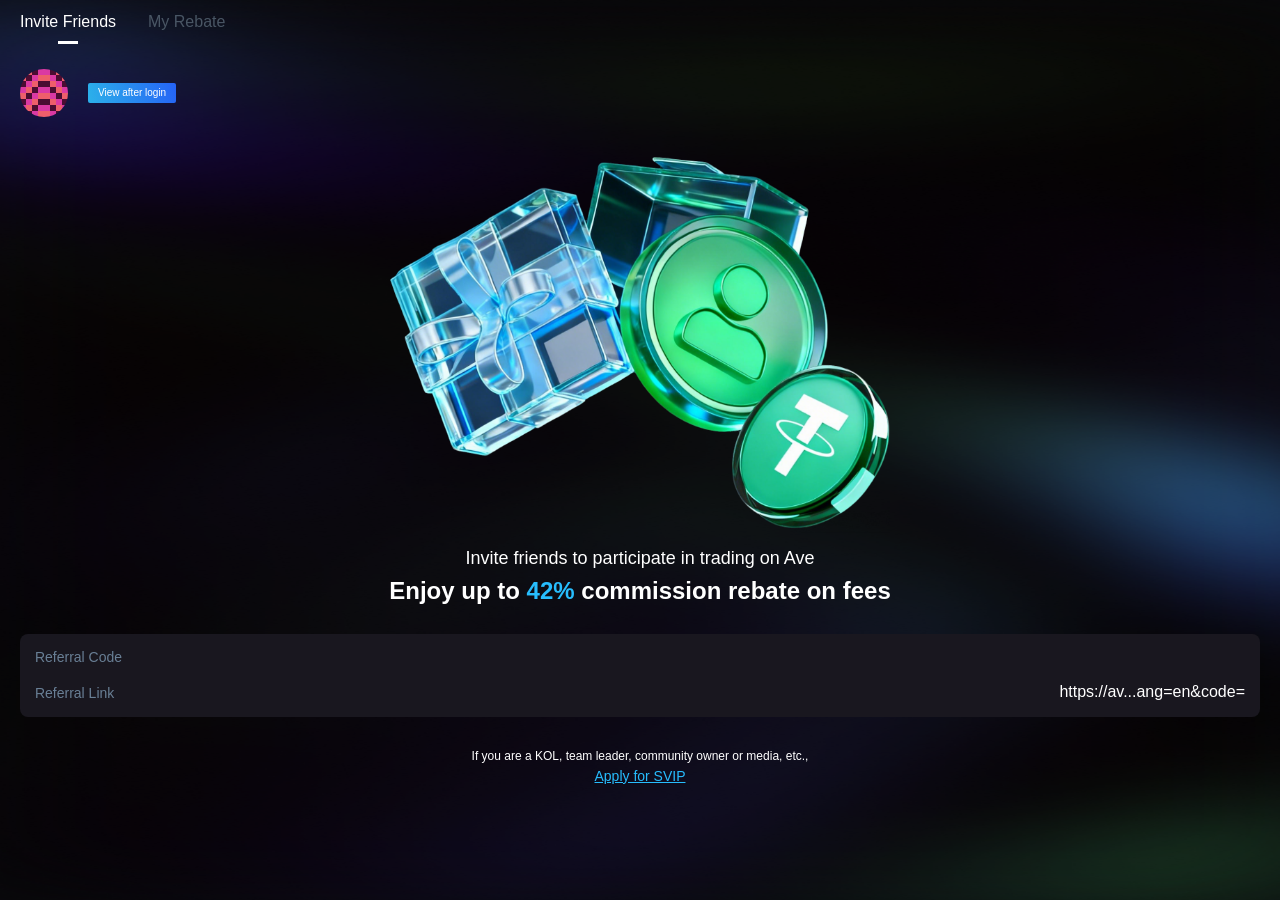
==== commit b9be9931: "deploy 20260928_093242" ====
--- a/index.html
+++ b/index.html
@@ -1,6 +1,6 @@
-<!doctype html><html lang="en"><head><meta charset="UTF-8"><meta name="viewport" content="width=device-width,initial-scale=1"><link rel="icon" href="/favicon.ico"><title>Ave.ai</title><script type="module" crossorigin src="/assets/index-70e1001d.js"></script><link rel="stylesheet" href="/assets/index-389c836c.css"><script type="module">import.meta.url;import("_").catch(()=>1);async function* g(){};if(location.protocol!="file:"){window.__vite_is_modern_browser=true}</script><script type="module">!function(){if(window.__vite_is_modern_browser)return;console.warn("vite: loading legacy chunks, syntax error above and the same error below should be ignored");var e=document.getElementById("vite-legacy-polyfill"),n=document.createElement("script");n.src=e.src,n.onload=function(){System.import(document.getElementById('vite-legacy-entry').getAttribute('data-src'))},document.body.appendChild(n)}();</script></head><body><div id="app"></div><script>(function() {
+<!doctype html><html lang="en"><head><meta charset="UTF-8"><meta name="viewport" content="width=device-width,initial-scale=1,maximum-scale=1,minimum-scale=1,viewport-fit=cover"><link rel="icon" href="/favicon.ico"><title>Ave.ai</title><script type="module" crossorigin src="/assets/index-c6771df2.js"></script><link rel="stylesheet" href="/assets/index-79fdeb47.css"><script type="module">import.meta.url;import("_").catch(()=>1);async function* g(){};if(location.protocol!="file:"){window.__vite_is_modern_browser=true}</script><script type="module">!function(){if(window.__vite_is_modern_browser)return;console.warn("vite: loading legacy chunks, syntax error above and the same error below should be ignored");var e=document.getElementById("vite-legacy-polyfill"),n=document.createElement("script");n.src=e.src,n.onload=function(){System.import(document.getElementById('vite-legacy-entry').getAttribute('data-src'))},document.body.appendChild(n)}();</script></head><body><div id="app"></div><script>(function() {
       const prefersDark = window.matchMedia && window.matchMedia('(prefers-color-scheme: dark)').matches
       const setting = localStorage.getItem('color-schema') || 'auto'
       if (setting === 'dark' || (prefersDark && setting !== 'light'))
         document.documentElement.classList.toggle('dark', true)
-    })()</script><script nomodule>!function(){var e=document,t=e.createElement("script");if(!("noModule"in t)&&"onbeforeload"in t){var n=!1;e.addEventListener("beforeload",(function(e){if(e.target===t)n=!0;else if(!e.target.hasAttribute("nomodule")||!n)return;e.preventDefault()}),!0),t.type="module",t.src=".",e.head.appendChild(t),t.remove()}}();</script><script nomodule crossorigin id="vite-legacy-polyfill" src="/assets/polyfills-legacy-15f99420.js"></script><script nomodule crossorigin id="vite-legacy-entry" data-src="/assets/index-legacy-50e94957.js">System.import(document.getElementById('vite-legacy-entry').getAttribute('data-src'))</script></body></html>+    })()</script><script nomodule>!function(){var e=document,t=e.createElement("script");if(!("noModule"in t)&&"onbeforeload"in t){var n=!1;e.addEventListener("beforeload",(function(e){if(e.target===t)n=!0;else if(!e.target.hasAttribute("nomodule")||!n)return;e.preventDefault()}),!0),t.type="module",t.src=".",e.head.appendChild(t),t.remove()}}();</script><script nomodule crossorigin id="vite-legacy-polyfill" src="/assets/polyfills-legacy-15f99420.js"></script><script nomodule crossorigin id="vite-legacy-entry" data-src="/assets/index-legacy-a85649ca.js">System.import(document.getElementById('vite-legacy-entry').getAttribute('data-src'))</script></body></html>
--- a/assets/index-79fdeb47.css
+++ b/assets/index-79fdeb47.css
@@ -0,0 +1 @@
+@charset "UTF-8";*,:before,:after{box-sizing:border-box;border-width:0;border-style:solid;border-color:#e5e7eb}html{line-height:1.5;-webkit-text-size-adjust:100%;-moz-tab-size:4;-o-tab-size:4;tab-size:4;font-family:ui-sans-serif,system-ui,-apple-system,BlinkMacSystemFont,Segoe UI,Roboto,Helvetica Neue,Arial,Noto Sans,sans-serif,"Apple Color Emoji","Segoe UI Emoji",Segoe UI Symbol,"Noto Color Emoji"}body{margin:0;line-height:inherit}hr{height:0;color:inherit;border-top-width:.02667rem}abbr:where([title]){-webkit-text-decoration:underline dotted;text-decoration:underline dotted}h1,h2,h3,h4,h5,h6{font-size:inherit;font-weight:inherit}a{color:inherit;text-decoration:inherit}b,strong{font-weight:bolder}code,kbd,samp,pre{font-family:ui-monospace,SFMono-Regular,Menlo,Monaco,Consolas,Liberation Mono,Courier New,monospace;font-size:1em}small{font-size:80%}sub,sup{font-size:75%;line-height:0;position:relative;vertical-align:baseline}sub{bottom:-.25em}sup{top:-.5em}table{text-indent:0;border-color:inherit;border-collapse:collapse}button,input,optgroup,select,textarea{font-family:inherit;font-size:100%;font-weight:inherit;line-height:inherit;color:inherit;margin:0;padding:0}button,select{text-transform:none}button,[type=button],[type=reset],[type=submit]{-webkit-appearance:button;background-color:transparent;background-image:none}:-moz-focusring{outline:auto}:-moz-ui-invalid{box-shadow:none}progress{vertical-align:baseline}::-webkit-inner-spin-button,::-webkit-outer-spin-button{height:auto}[type=search]{-webkit-appearance:textfield;outline-offset:-.05333rem}::-webkit-search-decoration{-webkit-appearance:none}::-webkit-file-upload-button{-webkit-appearance:button;font:inherit}summary{display:list-item}blockquote,dl,dd,h1,h2,h3,h4,h5,h6,hr,figure,p,pre{margin:0}fieldset{margin:0;padding:0}legend{padding:0}ol,ul,menu{list-style:none;margin:0;padding:0}textarea{resize:vertical}input::-moz-placeholder,textarea::-moz-placeholder{opacity:1;color:#9ca3af}input::placeholder,textarea::placeholder{opacity:1;color:#9ca3af}button,[role=button]{cursor:pointer}:disabled{cursor:default}img,svg,video,canvas,audio,iframe,embed,object{display:block;vertical-align:middle}img,video{max-width:100%;height:auto}[hidden]{display:none}*,:before,:after{--un-rotate:0;--un-rotate-x:0;--un-rotate-y:0;--un-rotate-z:0;--un-scale-x:1;--un-scale-y:1;--un-scale-z:1;--un-skew-x:0;--un-skew-y:0;--un-translate-x:0;--un-translate-y:0;--un-translate-z:0;--un-pan-x: ;--un-pan-y: ;--un-pinch-zoom: ;--un-scroll-snap-strictness:proximity;--un-ordinal: ;--un-slashed-zero: ;--un-numeric-figure: ;--un-numeric-spacing: ;--un-numeric-fraction: ;--un-border-spacing-x:0;--un-border-spacing-y:0;--un-ring-offset-shadow:0 0 rgba(0,0,0,0);--un-ring-shadow:0 0 rgba(0,0,0,0);--un-shadow-inset: ;--un-shadow:0 0 rgba(0,0,0,0);--un-ring-inset: ;--un-ring-offset-width:0;--un-ring-offset-color:#fff;--un-ring-width:0;--un-ring-color:rgba(147,197,253,.5);--un-blur: ;--un-brightness: ;--un-contrast: ;--un-drop-shadow: ;--un-grayscale: ;--un-hue-rotate: ;--un-invert: ;--un-saturate: ;--un-sepia: ;--un-backdrop-blur: ;--un-backdrop-brightness: ;--un-backdrop-contrast: ;--un-backdrop-grayscale: ;--un-backdrop-hue-rotate: ;--un-backdrop-invert: ;--un-backdrop-opacity: ;--un-backdrop-saturate: ;--un-backdrop-sepia: }::backdrop{--un-rotate:0;--un-rotate-x:0;--un-rotate-y:0;--un-rotate-z:0;--un-scale-x:1;--un-scale-y:1;--un-scale-z:1;--un-skew-x:0;--un-skew-y:0;--un-translate-x:0;--un-translate-y:0;--un-translate-z:0;--un-pan-x: ;--un-pan-y: ;--un-pinch-zoom: ;--un-scroll-snap-strictness:proximity;--un-ordinal: ;--un-slashed-zero: ;--un-numeric-figure: ;--un-numeric-spacing: ;--un-numeric-fraction: ;--un-border-spacing-x:0;--un-border-spacing-y:0;--un-ring-offset-shadow:0 0 rgba(0,0,0,0);--un-ring-shadow:0 0 rgba(0,0,0,0);--un-shadow-inset: ;--un-shadow:0 0 rgba(0,0,0,0);--un-ring-inset: ;--un-ring-offset-width:0;--un-ring-offset-color:#fff;--un-ring-width:0;--un-ring-color:rgba(147,197,253,.5);--un-blur: ;--un-brightness: ;--un-contrast: ;--un-drop-shadow: ;--un-grayscale: ;--un-hue-rotate: ;--un-invert: ;--un-saturate: ;--un-sepia: ;--un-backdrop-blur: ;--un-backdrop-brightness: ;--un-backdrop-contrast: ;--un-backdrop-grayscale: ;--un-backdrop-hue-rotate: ;--un-backdrop-invert: ;--un-backdrop-opacity: ;--un-backdrop-saturate: ;--un-backdrop-sepia: }@font-face{font-family:DM Mono;font-style:normal;font-weight:400;font-display:swap;src:url(https://fonts.gstatic.com/s/dmmono/v16/aFTU7PB1QTsUX8KYthSQBLyM.woff2) format("woff2");unicode-range:U+0100-02BA,U+02BD-02C5,U+02C7-02CC,U+02CE-02D7,U+02DD-02FF,U+0304,U+0308,U+0329,U+1D00-1DBF,U+1E00-1E9F,U+1EF2-1EFF,U+2020,U+20A0-20AB,U+20AD-20C0,U+2113,U+2C60-2C7F,U+A720-A7FF}@font-face{font-family:DM Mono;font-style:normal;font-weight:400;font-display:swap;src:url(https://fonts.gstatic.com/s/dmmono/v16/aFTU7PB1QTsUX8KYthqQBA.woff2) format("woff2");unicode-range:U+0000-00FF,U+0131,U+0152-0153,U+02BB-02BC,U+02C6,U+02DA,U+02DC,U+0304,U+0308,U+0329,U+2000-206F,U+20AC,U+2122,U+2191,U+2193,U+2212,U+2215,U+FEFF,U+FFFD}@font-face{font-family:DM Sans;font-style:normal;font-weight:400;font-display:swap;src:url(https://fonts.gstatic.com/s/dmsans/v17/rP2tp2ywxg089UriI5-g4vlH9VoD8CmcqZG40F9JadbnoEwAopxRR232VGM.woff2) format("woff2");unicode-range:U+0100-02BA,U+02BD-02C5,U+02C7-02CC,U+02CE-02D7,U+02DD-02FF,U+0304,U+0308,U+0329,U+1D00-1DBF,U+1E00-1E9F,U+1EF2-1EFF,U+2020,U+20A0-20AB,U+20AD-20C0,U+2113,U+2C60-2C7F,U+A720-A7FF}@font-face{font-family:DM Sans;font-style:normal;font-weight:400;font-display:swap;src:url(https://fonts.gstatic.com/s/dmsans/v17/rP2tp2ywxg089UriI5-g4vlH9VoD8CmcqZG40F9JadbnoEwAopxRSW32.woff2) format("woff2");unicode-range:U+0000-00FF,U+0131,U+0152-0153,U+02BB-02BC,U+02C6,U+02DA,U+02DC,U+0304,U+0308,U+0329,U+2000-206F,U+20AC,U+2122,U+2191,U+2193,U+2212,U+2215,U+FEFF,U+FFFD}@font-face{font-family:"DM Serif Display";font-style:normal;font-weight:400;font-display:swap;src:url(https://fonts.gstatic.com/s/dmserifdisplay/v17/-nFnOHM81r4j6k0gjAW3mujVU2B2G_5x0ujy.woff2) format("woff2");unicode-range:U+0100-02BA,U+02BD-02C5,U+02C7-02CC,U+02CE-02D7,U+02DD-02FF,U+0304,U+0308,U+0329,U+1D00-1DBF,U+1E00-1E9F,U+1EF2-1EFF,U+2020,U+20A0-20AB,U+20AD-20C0,U+2113,U+2C60-2C7F,U+A720-A7FF}@font-face{font-family:"DM Serif Display";font-style:normal;font-weight:400;font-display:swap;src:url(https://fonts.gstatic.com/s/dmserifdisplay/v17/-nFnOHM81r4j6k0gjAW3mujVU2B2G_Bx0g.woff2) format("woff2");unicode-range:U+0000-00FF,U+0131,U+0152-0153,U+02BB-02BC,U+02C6,U+02DA,U+02DC,U+0304,U+0308,U+0329,U+2000-206F,U+20AC,U+2122,U+2191,U+2193,U+2212,U+2215,U+FEFF,U+FFFD}.visible{visibility:visible}.absolute{position:absolute}.fixed{position:fixed}.position-relative,.relative{position:relative}.bottom-0{bottom:0}.left-0{left:0}.right-0,.right-0px{right:0}.right-2px{right:.05333rem}.top-12px{top:.32rem}.top-15px{top:.4rem}.top-4px{top:.10667rem}.grid{display:grid}.grid-cols-2{grid-template-columns:repeat(2,minmax(0,1fr))}.mb-10px{margin-bottom:.26667rem}.mb-15px{margin-bottom:.4rem}.mb-16px{margin-bottom:.42667rem}.mb-20px{margin-bottom:.53333rem}.mb-25px{margin-bottom:.66667rem}.mb-30px{margin-bottom:.8rem}.mb-40px{margin-bottom:1.06667rem}.mb-4px{margin-bottom:.10667rem}.mb-50px{margin-bottom:1.33333rem}.mb-7px{margin-bottom:.18667rem}.mb-80px{margin-bottom:2.13333rem}.mb-8px{margin-bottom:.21333rem}.me{-webkit-margin-end:1rem;margin-inline-end:1rem}.ml-10px{margin-left:.26667rem}.ml-2px{margin-left:.05333rem}.ml-5px{margin-left:.13333rem}.ml-6px{margin-left:.16rem}.ml-8px{margin-left:.21333rem}.ml-auto{margin-left:auto}.ml-auto\!{margin-left:auto!important}.mr--5px{margin-right:-.13333rem}.mr-10px{margin-right:.26667rem}.mr-10px\!{margin-right:.26667rem!important}.mr-20px{margin-right:.53333rem}.mr-3px{margin-right:.08rem}.mr-4px{margin-right:.10667rem}.mr-5px{margin-right:.13333rem}.mr-auto{margin-right:auto}.mt-10px{margin-top:.26667rem}.mt-12px{margin-top:.32rem}.mt-15px{margin-top:.4rem}.mt-16px{margin-top:.42667rem}.mt-18px{margin-top:.48rem}.mt-20px{margin-top:.53333rem}.mt-25px{margin-top:.66667rem}.mt-26px{margin-top:.69333rem}.mt-30px{margin-top:.8rem}.mt-33px{margin-top:.88rem}.mt-35px{margin-top:.93333rem}.mt-3px{margin-top:.08rem}.mt-40px{margin-top:1.06667rem}.mt-50px{margin-top:1.33333rem}.mt-5px{margin-top:.13333rem}.mt-60px{margin-top:1.6rem}.mt-8px{margin-top:.21333rem}.block,[block=""]{display:block}.inline-block{display:inline-block}.h-10px{height:.26667rem}.h-12px{height:.32rem}.h-14px{height:.37333rem}.h-20px{height:.53333rem}.h-32px{height:.85333rem}.h-36px\!{height:.96rem!important}.h-44px{height:1.17333rem}.h-48px{height:1.28rem}.h-64px{height:1.70667rem}.h5{height:1.25rem}.max-h-40px{max-height:1.06667rem}.max-w-1200px{max-width:32rem}.max-w-500px{max-width:13.33333rem}.max-w-600px{max-width:16rem}.max-w-80px{max-width:2.13333rem}.min-w-90vw{min-width:90vw}.w-100\%{width:100%}.w-14px{width:.37333rem}.w-200px{width:5.33333rem}.w-24px{width:.64rem}.w-48px{width:1.28rem}.w-55px{width:1.46667rem}.w-60\%{width:60%}.flex{display:flex}.inline-flex{display:inline-flex}.flex-1{flex:1 1 0%}.flex-shrink{flex-shrink:1}.flex-col{flex-direction:column}.table{display:table}.border-collapse{border-collapse:collapse}.transform{transform:translate(var(--un-translate-x)) translateY(var(--un-translate-y)) translateZ(var(--un-translate-z)) rotate(var(--un-rotate)) rotateX(var(--un-rotate-x)) rotateY(var(--un-rotate-y)) rotate(var(--un-rotate-z)) skew(var(--un-skew-x)) skewY(var(--un-skew-y)) scaleX(var(--un-scale-x)) scaleY(var(--un-scale-y)) scaleZ(var(--un-scale-z))}.resize{resize:both}.items-center{align-items:center}.justify-start{justify-content:flex-start}.justify-end{justify-content:flex-end}.justify-center{justify-content:center}.justify-between{justify-content:space-between}.justify-around{justify-content:space-around}.gap-12px{grid-gap:.32rem;gap:.32rem}.break-all{word-break:break-all}.border{border-width:.02667rem}.rd-22px{border-radius:.58667rem}.rd-2px{border-radius:.05333rem}.rd-4px{border-radius:.10667rem}.rd-50\%{border-radius:50%}.rd-8px{border-radius:.21333rem}.bg-\#000,.bg-\#000000{--un-bg-opacity:1;background-color:rgba(0,0,0,var(--un-bg-opacity))}.bg-\#111{--un-bg-opacity:1;background-color:rgba(17,17,17,var(--un-bg-opacity))}.bg-\#19171f{--un-bg-opacity:1;background-color:rgba(25,23,31,var(--un-bg-opacity))}.bg-\#FFFFFF0D{--un-bg-opacity:.05;background-color:rgba(255,255,255,var(--un-bg-opacity))}[fill-opacity~="0.07"]{--un-fill-opacity:.0007}[stroke-width~="1.5"]{stroke-width:.04rem}[stroke~=white]{--un-stroke-opacity:1;stroke:rgba(255,255,255,var(--un-stroke-opacity))}.p-10px{padding:.26667rem}.p-13px{padding:.34667rem}.px-10px{padding-left:.26667rem;padding-right:.26667rem}.px-15px{padding-left:.4rem;padding-right:.4rem}.px-20px{padding-left:.53333rem;padding-right:.53333rem}.px-22px{padding-left:.58667rem;padding-right:.58667rem}.px-30px{padding-left:.8rem;padding-right:.8rem}.px-30px\!{padding-left:.8rem!important;padding-right:.8rem!important}.px-40px{padding-left:1.06667rem;padding-right:1.06667rem}.py-10px{padding-top:.26667rem;padding-bottom:.26667rem}.py-15px{padding-top:.4rem;padding-bottom:.4rem}.py-30px{padding-top:.8rem;padding-bottom:.8rem}.pb-25px{padding-bottom:.66667rem}.pb-30px{padding-bottom:.8rem}.pb-35px{padding-bottom:.93333rem}.pb-40px{padding-bottom:1.06667rem}.pb-45px{padding-bottom:1.2rem}.pb-50px{padding-bottom:1.33333rem}.pt-10px{padding-top:.26667rem}.pt-14px{padding-top:.37333rem}.pt-50px{padding-top:1.33333rem}.text-center{text-align:center}.text-left{text-align:left}.text-right{text-align:right}.vertical-middle{vertical-align:middle}.important-text-14px{font-size:.37333rem!important}.important-text-16px{font-size:.42667rem!important}.text-10px{font-size:.26667rem}.text-10px\!{font-size:.26667rem!important}.text-12px{font-size:.32rem}.text-14px{font-size:.37333rem}.text-16px{font-size:.42667rem}.text-18px{font-size:.48rem}.text-24px{font-size:.64rem}.text-27px{font-size:.72rem}.text-28px{font-size:.74667rem}.text-30px{font-size:.8rem}.text-32px{font-size:.85333rem}.text-33px{font-size:.88rem}.text-45px{font-size:1.2rem}.font-400{font-weight:400}.font-500{font-weight:500}.font-600{font-weight:600}.font-700{font-weight:700}.lh-17px{line-height:.45333rem}.lh-20px{line-height:.53333rem}.lh-22px{line-height:.58667rem}.lh-28px{line-height:.74667rem}.lh-34px{line-height:.90667rem}.lh-36px{line-height:.96rem}.color-\#27BDFD{--un-text-opacity:1;color:rgba(39,189,253,var(--un-text-opacity))}.color-\#2BB1EA,[color~="#2BB1EA"]{--un-text-opacity:1;color:rgba(43,177,234,var(--un-text-opacity))}.color-\#333066{--un-text-opacity:1;color:rgba(51,48,102,var(--un-text-opacity))}.color-\#666{--un-text-opacity:1;color:rgba(102,102,102,var(--un-text-opacity))}.color-\#697F95,[color~="#697F95"]{--un-text-opacity:1;color:rgba(105,127,149,var(--un-text-opacity))}.color-\#888{--un-text-opacity:1;color:rgba(136,136,136,var(--un-text-opacity))}.color-\#aaa{--un-text-opacity:1;color:rgba(170,170,170,var(--un-text-opacity))}.color-\#E0A252,[color~="#E0A252"]{--un-text-opacity:1;color:rgba(224,162,82,var(--un-text-opacity))}.color-\#fff,.color-\#FFF{--un-text-opacity:1;color:rgba(255,255,255,var(--un-text-opacity))}[color~="#060F1E"]{--un-text-opacity:1;color:rgba(6,15,30,var(--un-text-opacity))}[color~="#2561F6"]{--un-text-opacity:1;color:rgba(37,97,246,var(--un-text-opacity))}[color~="#3F80F7"]{--un-text-opacity:1;color:rgba(63,128,247,var(--un-text-opacity))}.underline{text-decoration-line:underline}.tab-0{-moz-tab-size:0;-o-tab-size:0;tab-size:0}.tab-1{-moz-tab-size:1;-o-tab-size:1;tab-size:1}.backdrop-filter{-webkit-backdrop-filter:var(--un-backdrop-blur) var(--un-backdrop-brightness) var(--un-backdrop-contrast) var(--un-backdrop-grayscale) var(--un-backdrop-hue-rotate) var(--un-backdrop-invert) var(--un-backdrop-opacity) var(--un-backdrop-saturate) var(--un-backdrop-sepia);backdrop-filter:var(--un-backdrop-blur) var(--un-backdrop-brightness) var(--un-backdrop-contrast) var(--un-backdrop-grayscale) var(--un-backdrop-hue-rotate) var(--un-backdrop-invert) var(--un-backdrop-opacity) var(--un-backdrop-saturate) var(--un-backdrop-sepia)}.transition{transition-property:color,background-color,border-color,outline-color,text-decoration-color,fill,stroke,opacity,box-shadow,transform,filter,-webkit-backdrop-filter;transition-property:color,background-color,border-color,outline-color,text-decoration-color,fill,stroke,opacity,box-shadow,transform,filter,backdrop-filter;transition-property:color,background-color,border-color,outline-color,text-decoration-color,fill,stroke,opacity,box-shadow,transform,filter,backdrop-filter,-webkit-backdrop-filter;transition-timing-function:cubic-bezier(.4,0,.2,1);transition-duration:.15s}.ease{transition-timing-function:cubic-bezier(.4,0,.2,1)}[placeholder~="$t("]::-moz-placeholder{color:var(--t\()}[placeholder~="$t("]::placeholder{color:var(--t\()}.bottom-sheet-backdrop{position:fixed;left:0;top:0;box-sizing:border-box;width:100%;height:100%;touch-action:pan-y;pointer-events:auto;display:flex;align-items:flex-end;justify-content:center;transition:background-color .3s ease;overflow:hidden}.bottom-sheet-backdrop[data-sheet-active]{background-color:var(--bottom-sheet-backdrop-background-color, rgba(0, 0, 0, .2))}.bottom-sheet{box-sizing:border-box;display:inline-flex;flex-direction:column;flex-wrap:nowrap;width:100%;max-width:var(--bottom-sheet-max-width, 500px);background-color:var(--bottom-sheet-bakground-color, #fff);min-height:var(--bottom-sheet-min-width, 40%);max-height:var(--bottom-sheet-max-height, 60%);border-radius:var(--bottom-sheet-border-radius, 15px 15px 0px 0px);transition-property:transform;transition-duration:.2s;transition-timing-function:ease}.bottom-sheet[data-swiping]{transition-property:none!important}.bottom-sheet-header{box-sizing:border-box;flex-shrink:0;flex-grow:0;display:inline-flex;align-items:center;justify-content:center}.bottom-sheet-header-bar{width:30%;height:.21333rem;margin:.26667rem;background-color:var(--bottom-sheet-header-bar-background-color, rgb(88, 88, 88));border-radius:var(--bottom-sheet-header-bar-border-radius, 10px)}.bottom-sheet-body{box-sizing:border-box;overflow:auto}:root,:host{--van-black: #000;--van-white: #fff;--van-gray-1: #f7f8fa;--van-gray-2: #f2f3f5;--van-gray-3: #ebedf0;--van-gray-4: #dcdee0;--van-gray-5: #c8c9cc;--van-gray-6: #969799;--van-gray-7: #646566;--van-gray-8: #323233;--van-red: #ee0a24;--van-blue: #1989fa;--van-orange: #ff976a;--van-orange-dark: #ed6a0c;--van-orange-light: #fffbe8;--van-green: #07c160;--van-gradient-red: linear-gradient(to right, #ff6034, #ee0a24);--van-gradient-orange: linear-gradient(to right, #ffd01e, #ff8917);--van-primary-color: var(--van-blue);--van-success-color: var(--van-green);--van-danger-color: var(--van-red);--van-warning-color: var(--van-orange);--van-text-color: var(--van-gray-8);--van-text-color-2: var(--van-gray-6);--van-text-color-3: var(--van-gray-5);--van-active-color: var(--van-gray-2);--van-active-opacity: .6;--van-disabled-opacity: .5;--van-background: var(--van-gray-1);--van-background-2: var(--van-white);--van-background-3: var(--van-white);--van-padding-base: .10667rem;--van-padding-xs: .21333rem;--van-padding-sm: .32rem;--van-padding-md: .42667rem;--van-padding-lg: .64rem;--van-padding-xl: .85333rem;--van-font-bold: 600;--van-font-size-xs: .26667rem;--van-font-size-sm: .32rem;--van-font-size-md: .37333rem;--van-font-size-lg: .42667rem;--van-line-height-xs: .37333rem;--van-line-height-sm: .48rem;--van-line-height-md: .53333rem;--van-line-height-lg: .58667rem;--van-base-font: -apple-system, BlinkMacSystemFont, "Helvetica Neue", Helvetica, Segoe UI, Arial, Roboto, "PingFang SC", "miui", "Hiragino Sans GB", "Microsoft Yahei", sans-serif;--van-price-font: avenir-heavy, "PingFang SC", helvetica neue, arial, sans-serif;--van-duration-base: .3s;--van-duration-fast: .2s;--van-ease-out: ease-out;--van-ease-in: ease-in;--van-border-color: var(--van-gray-3);--van-border-width: .02667rem;--van-radius-sm: .05333rem;--van-radius-md: .10667rem;--van-radius-lg: .21333rem;--van-radius-max: 26.64rem}.van-theme-dark{--van-text-color: #f5f5f5;--van-text-color-2: #707070;--van-text-color-3: #4d4d4d;--van-border-color: #3a3a3c;--van-active-color: #3a3a3c;--van-background: #000;--van-background-2: #1c1c1e;--van-background-3: #37363b}html{-webkit-tap-highlight-color:transparent}body{margin:0;font-family:var(--van-base-font)}a{text-decoration:none}input,button,textarea{color:inherit;font:inherit}a:focus,input:focus,button:focus,textarea:focus,[class*=van-]:focus{outline:none}ol,ul{margin:0;padding:0;list-style:none}@keyframes van-slide-up-enter{0%{transform:translate3d(0,100%,0)}}@keyframes van-slide-up-leave{to{transform:translate3d(0,100%,0)}}@keyframes van-slide-down-enter{0%{transform:translate3d(0,-100%,0)}}@keyframes van-slide-down-leave{to{transform:translate3d(0,-100%,0)}}@keyframes van-slide-left-enter{0%{transform:translate3d(-100%,0,0)}}@keyframes van-slide-left-leave{to{transform:translate3d(-100%,0,0)}}@keyframes van-slide-right-enter{0%{transform:translate3d(100%,0,0)}}@keyframes van-slide-right-leave{to{transform:translate3d(100%,0,0)}}@keyframes van-fade-in{0%{opacity:0}to{opacity:1}}@keyframes van-fade-out{0%{opacity:1}to{opacity:0}}@keyframes van-rotate{0%{transform:rotate(0)}to{transform:rotate(360deg)}}.van-fade-enter-active{animation:var(--van-duration-base) van-fade-in both var(--van-ease-out)}.van-fade-leave-active{animation:var(--van-duration-base) van-fade-out both var(--van-ease-in)}.van-slide-up-enter-active{animation:van-slide-up-enter var(--van-duration-base) both var(--van-ease-out)}.van-slide-up-leave-active{animation:van-slide-up-leave var(--van-duration-base) both var(--van-ease-in)}.van-slide-down-enter-active{animation:van-slide-down-enter var(--van-duration-base) both var(--van-ease-out)}.van-slide-down-leave-active{animation:van-slide-down-leave var(--van-duration-base) both var(--van-ease-in)}.van-slide-left-enter-active{animation:van-slide-left-enter var(--van-duration-base) both var(--van-ease-out)}.van-slide-left-leave-active{animation:van-slide-left-leave var(--van-duration-base) both var(--van-ease-in)}.van-slide-right-enter-active{animation:van-slide-right-enter var(--van-duration-base) both var(--van-ease-out)}.van-slide-right-leave-active{animation:van-slide-right-leave var(--van-duration-base) both var(--van-ease-in)}.van-clearfix:after{display:table;clear:both;content:""}.van-ellipsis{overflow:hidden;white-space:nowrap;text-overflow:ellipsis}.van-multi-ellipsis--l2{display:-webkit-box;overflow:hidden;text-overflow:ellipsis;-webkit-line-clamp:2;line-break:anywhere;-webkit-box-orient:vertical}.van-multi-ellipsis--l3{display:-webkit-box;overflow:hidden;text-overflow:ellipsis;-webkit-line-clamp:3;line-break:anywhere;-webkit-box-orient:vertical}.van-safe-area-top{padding-top:constant(safe-area-inset-top);padding-top:env(safe-area-inset-top)}.van-safe-area-bottom{padding-bottom:constant(safe-area-inset-bottom);padding-bottom:env(safe-area-inset-bottom)}.van-haptics-feedback{cursor:pointer}.van-haptics-feedback:active{opacity:var(--van-active-opacity)}[class*=van-hairline]:after{position:absolute;box-sizing:border-box;content:" ";pointer-events:none;top:-50%;right:-50%;bottom:-50%;left:-50%;border:0 solid var(--van-border-color);transform:scale(.5)}.van-hairline,.van-hairline--top,.van-hairline--left,.van-hairline--right,.van-hairline--bottom,.van-hairline--surround,.van-hairline--top-bottom{position:relative}.van-hairline--top:after{border-top-width:var(--van-border-width)}.van-hairline--left:after{border-left-width:var(--van-border-width)}.van-hairline--right:after{border-right-width:var(--van-border-width)}.van-hairline--bottom:after{border-bottom-width:var(--van-border-width)}.van-hairline--top-bottom:after,.van-hairline-unset--top-bottom:after{border-width:var(--van-border-width) 0}.van-hairline--surround:after{border-width:var(--van-border-width)}:root,:host{--van-badge-size: .42667rem;--van-badge-color: var(--van-white);--van-badge-padding: 0 .08rem;--van-badge-font-size: var(--van-font-size-sm);--van-badge-font-weight: var(--van-font-bold);--van-badge-border-width: var(--van-border-width);--van-badge-background: var(--van-danger-color);--van-badge-dot-color: var(--van-danger-color);--van-badge-dot-size: .21333rem;--van-badge-font: -apple-system-font, helvetica neue, arial, sans-serif}.van-badge{display:inline-block;box-sizing:border-box;min-width:var(--van-badge-size);padding:var(--van-badge-padding);color:var(--van-badge-color);font-weight:var(--van-badge-font-weight);font-size:var(--van-badge-font-size);font-family:var(--van-badge-font);line-height:1.2;text-align:center;background:var(--van-badge-background);border:var(--van-badge-border-width) solid var(--van-background-2);border-radius:var(--van-radius-max)}.van-badge--fixed{position:absolute;transform-origin:100%}.van-badge--top-left{top:0;left:0;transform:translate(-50%,-50%)}.van-badge--top-right{top:0;right:0;transform:translate(50%,-50%)}.van-badge--bottom-left{bottom:0;left:0;transform:translate(-50%,50%)}.van-badge--bottom-right{bottom:0;right:0;transform:translate(50%,50%)}.van-badge--dot{width:var(--van-badge-dot-size);min-width:0;height:var(--van-badge-dot-size);background:var(--van-badge-dot-color);border-radius:100%;border:none;padding:0}.van-badge__wrapper{position:relative;display:inline-block}.van-icon{position:relative;display:inline-block;font:.37333rem/1 vant-icon;font:normal normal normal .37333rem/1 var(--van-icon-font-family, "vant-icon");font-size:inherit;text-rendering:auto;-webkit-font-smoothing:antialiased}.van-icon:before{display:inline-block}.van-icon-arrow-double-left:before{content:""}.van-icon-arrow-double-right:before{content:""}.van-icon-contact:before{content:""}.van-icon-notes:before{content:""}.van-icon-records:before{content:""}.van-icon-cash-back-record:before{content:""}.van-icon-newspaper:before{content:""}.van-icon-discount:before{content:""}.van-icon-completed:before{content:""}.van-icon-user:before{content:""}.van-icon-description:before{content:""}.van-icon-list-switch:before{content:""}.van-icon-list-switching:before{content:""}.van-icon-link-o:before{content:""}.van-icon-miniprogram-o:before{content:""}.van-icon-qq:before{content:""}.van-icon-wechat-moments:before{content:""}.van-icon-weibo:before{content:""}.van-icon-cash-o:before{content:""}.van-icon-guide-o:before{content:""}.van-icon-invitation:before{content:""}.van-icon-shield-o:before{content:""}.van-icon-exchange:before{content:""}.van-icon-eye:before{content:""}.van-icon-enlarge:before{content:""}.van-icon-expand-o:before{content:""}.van-icon-eye-o:before{content:""}.van-icon-expand:before{content:""}.van-icon-filter-o:before{content:""}.van-icon-fire:before{content:""}.van-icon-fail:before{content:""}.van-icon-failure:before{content:""}.van-icon-fire-o:before{content:""}.van-icon-flag-o:before{content:""}.van-icon-font:before{content:""}.van-icon-font-o:before{content:""}.van-icon-gem-o:before{content:""}.van-icon-flower-o:before{content:""}.van-icon-gem:before{content:""}.van-icon-gift-card:before{content:""}.van-icon-friends:before{content:""}.van-icon-friends-o:before{content:""}.van-icon-gold-coin:before{content:""}.van-icon-gold-coin-o:before{content:""}.van-icon-good-job-o:before{content:""}.van-icon-gift:before{content:""}.van-icon-gift-o:before{content:""}.van-icon-gift-card-o:before{content:""}.van-icon-good-job:before{content:""}.van-icon-home-o:before{content:""}.van-icon-goods-collect:before{content:""}.van-icon-graphic:before{content:""}.van-icon-goods-collect-o:before{content:""}.van-icon-hot-o:before{content:""}.van-icon-info:before{content:""}.van-icon-hotel-o:before{content:""}.van-icon-info-o:before{content:""}.van-icon-hot-sale-o:before{content:""}.van-icon-hot:before{content:""}.van-icon-like:before{content:""}.van-icon-idcard:before{content:""}.van-icon-like-o:before{content:""}.van-icon-hot-sale:before{content:""}.van-icon-location-o:before{content:""}.van-icon-location:before{content:""}.van-icon-label:before{content:""}.van-icon-lock:before{content:""}.van-icon-label-o:before{content:""}.van-icon-map-marked:before{content:""}.van-icon-logistics:before{content:""}.van-icon-manager:before{content:""}.van-icon-more:before{content:""}.van-icon-live:before{content:""}.van-icon-manager-o:before{content:""}.van-icon-medal:before{content:""}.van-icon-more-o:before{content:""}.van-icon-music-o:before{content:""}.van-icon-music:before{content:""}.van-icon-new-arrival-o:before{content:""}.van-icon-medal-o:before{content:""}.van-icon-new-o:before{content:""}.van-icon-free-postage:before{content:""}.van-icon-newspaper-o:before{content:""}.van-icon-new-arrival:before{content:""}.van-icon-minus:before{content:""}.van-icon-orders-o:before{content:""}.van-icon-new:before{content:""}.van-icon-paid:before{content:""}.van-icon-notes-o:before{content:""}.van-icon-other-pay:before{content:""}.van-icon-pause-circle:before{content:""}.van-icon-pause:before{content:""}.van-icon-pause-circle-o:before{content:""}.van-icon-peer-pay:before{content:""}.van-icon-pending-payment:before{content:""}.van-icon-passed:before{content:""}.van-icon-plus:before{content:""}.van-icon-phone-circle-o:before{content:""}.van-icon-phone-o:before{content:""}.van-icon-printer:before{content:""}.van-icon-photo-fail:before{content:""}.van-icon-phone:before{content:""}.van-icon-photo-o:before{content:""}.van-icon-play-circle:before{content:""}.van-icon-play:before{content:""}.van-icon-phone-circle:before{content:""}.van-icon-point-gift-o:before{content:""}.van-icon-point-gift:before{content:""}.van-icon-play-circle-o:before{content:""}.van-icon-shrink:before{content:""}.van-icon-photo:before{content:""}.van-icon-qr:before{content:""}.van-icon-qr-invalid:before{content:""}.van-icon-question-o:before{content:""}.van-icon-revoke:before{content:""}.van-icon-replay:before{content:""}.van-icon-service:before{content:""}.van-icon-question:before{content:""}.van-icon-search:before{content:""}.van-icon-refund-o:before{content:""}.van-icon-service-o:before{content:""}.van-icon-scan:before{content:""}.van-icon-share:before{content:""}.van-icon-send-gift-o:before{content:""}.van-icon-share-o:before{content:""}.van-icon-setting:before{content:""}.van-icon-points:before{content:""}.van-icon-photograph:before{content:""}.van-icon-shop:before{content:""}.van-icon-shop-o:before{content:""}.van-icon-shop-collect-o:before{content:""}.van-icon-shop-collect:before{content:""}.van-icon-smile:before{content:""}.van-icon-shopping-cart-o:before{content:""}.van-icon-sign:before{content:""}.van-icon-sort:before{content:""}.van-icon-star-o:before{content:""}.van-icon-smile-comment-o:before{content:""}.van-icon-stop:before{content:""}.van-icon-stop-circle-o:before{content:""}.van-icon-smile-o:before{content:""}.van-icon-star:before{content:""}.van-icon-success:before{content:""}.van-icon-stop-circle:before{content:""}.van-icon-records-o:before{content:""}.van-icon-shopping-cart:before{content:""}.van-icon-tosend:before{content:""}.van-icon-todo-list:before{content:""}.van-icon-thumb-circle-o:before{content:""}.van-icon-thumb-circle:before{content:""}.van-icon-umbrella-circle:before{content:""}.van-icon-underway:before{content:""}.van-icon-upgrade:before{content:""}.van-icon-todo-list-o:before{content:""}.van-icon-tv-o:before{content:""}.van-icon-underway-o:before{content:""}.van-icon-user-o:before{content:""}.van-icon-vip-card-o:before{content:""}.van-icon-vip-card:before{content:""}.van-icon-send-gift:before{content:""}.van-icon-wap-home:before{content:""}.van-icon-wap-nav:before{content:""}.van-icon-volume-o:before{content:""}.van-icon-video:before{content:""}.van-icon-wap-home-o:before{content:""}.van-icon-volume:before{content:""}.van-icon-warning:before{content:""}.van-icon-weapp-nav:before{content:""}.van-icon-wechat-pay:before{content:""}.van-icon-warning-o:before{content:""}.van-icon-wechat:before{content:""}.van-icon-setting-o:before{content:""}.van-icon-youzan-shield:before{content:""}.van-icon-warn-o:before{content:""}.van-icon-smile-comment:before{content:""}.van-icon-user-circle-o:before{content:""}.van-icon-video-o:before{content:""}.van-icon-add-square:before{content:""}.van-icon-add:before{content:""}.van-icon-arrow-down:before{content:""}.van-icon-arrow-up:before{content:""}.van-icon-arrow:before{content:""}.van-icon-after-sale:before{content:""}.van-icon-add-o:before{content:""}.van-icon-alipay:before{content:""}.van-icon-ascending:before{content:""}.van-icon-apps-o:before{content:""}.van-icon-aim:before{content:""}.van-icon-award:before{content:""}.van-icon-arrow-left:before{content:""}.van-icon-award-o:before{content:""}.van-icon-audio:before{content:""}.van-icon-bag-o:before{content:""}.van-icon-balance-list:before{content:""}.van-icon-back-top:before{content:""}.van-icon-bag:before{content:""}.van-icon-balance-pay:before{content:""}.van-icon-balance-o:before{content:""}.van-icon-bar-chart-o:before{content:""}.van-icon-bars:before{content:""}.van-icon-balance-list-o:before{content:""}.van-icon-birthday-cake-o:before{content:""}.van-icon-bookmark:before{content:""}.van-icon-bill:before{content:""}.van-icon-bell:before{content:""}.van-icon-browsing-history-o:before{content:""}.van-icon-browsing-history:before{content:""}.van-icon-bookmark-o:before{content:""}.van-icon-bulb-o:before{content:""}.van-icon-bullhorn-o:before{content:""}.van-icon-bill-o:before{content:""}.van-icon-calendar-o:before{content:""}.van-icon-brush-o:before{content:""}.van-icon-card:before{content:""}.van-icon-cart-o:before{content:""}.van-icon-cart-circle:before{content:""}.van-icon-cart-circle-o:before{content:""}.van-icon-cart:before{content:""}.van-icon-cash-on-deliver:before{content:""}.van-icon-cash-back-record-o:before{content:""}.van-icon-cashier-o:before{content:""}.van-icon-chart-trending-o:before{content:""}.van-icon-certificate:before{content:""}.van-icon-chat:before{content:""}.van-icon-clear:before{content:""}.van-icon-chat-o:before{content:""}.van-icon-checked:before{content:""}.van-icon-clock:before{content:""}.van-icon-clock-o:before{content:""}.van-icon-close:before{content:""}.van-icon-closed-eye:before{content:""}.van-icon-circle:before{content:""}.van-icon-cluster-o:before{content:""}.van-icon-column:before{content:""}.van-icon-comment-circle-o:before{content:""}.van-icon-cluster:before{content:""}.van-icon-comment:before{content:""}.van-icon-comment-o:before{content:""}.van-icon-comment-circle:before{content:""}.van-icon-completed-o:before{content:""}.van-icon-credit-pay:before{content:""}.van-icon-coupon:before{content:""}.van-icon-debit-pay:before{content:""}.van-icon-coupon-o:before{content:""}.van-icon-contact-o:before{content:""}.van-icon-descending:before{content:""}.van-icon-desktop-o:before{content:""}.van-icon-diamond-o:before{content:""}.van-icon-description-o:before{content:""}.van-icon-delete:before{content:""}.van-icon-diamond:before{content:""}.van-icon-delete-o:before{content:""}.van-icon-cross:before{content:""}.van-icon-edit:before{content:""}.van-icon-ellipsis:before{content:""}.van-icon-down:before{content:""}.van-icon-discount-o:before{content:""}.van-icon-ecard-pay:before{content:""}.van-icon-envelop-o:before{content:""}@font-face{font-weight:400;font-family:vant-icon;font-style:normal;font-display:auto;src:url([data-uri]) format("woff2"),url(//at.alicdn.com/t/c/font_2553510_ciljc7axaw7.woff?t=1705587463221) format("woff")}.van-icon__image{display:block;width:1em;height:1em;-o-object-fit:contain;object-fit:contain}:root,:host{--van-overlay-z-index: 1;--van-overlay-background: rgba(0, 0, 0, .7)}.van-overlay{position:fixed;top:0;left:0;z-index:var(--van-overlay-z-index);width:100%;height:100%;background:var(--van-overlay-background)}:root,:host{--van-popup-background: var(--van-background-2);--van-popup-transition: transform var(--van-duration-base);--van-popup-round-radius: .42667rem;--van-popup-close-icon-size: .58667rem;--van-popup-close-icon-color: var(--van-gray-5);--van-popup-close-icon-margin: .42667rem;--van-popup-close-icon-z-index: 1}.van-overflow-hidden{overflow:hidden!important}.van-popup{position:fixed;max-height:100%;overflow-y:auto;box-sizing:border-box;background:var(--van-popup-background);transition:var(--van-popup-transition);-webkit-overflow-scrolling:touch}.van-popup--center{top:50%;left:0;right:0;width:-moz-fit-content;width:fit-content;max-width:calc(100vw - var(--van-padding-md) * 2);margin:0 auto;transform:translateY(-50%)}.van-popup--center.van-popup--round{border-radius:var(--van-popup-round-radius)}.van-popup--top{top:0;left:0;width:100%}.van-popup--top.van-popup--round{border-radius:0 0 var(--van-popup-round-radius) var(--van-popup-round-radius)}.van-popup--right{top:50%;right:0;transform:translate3d(0,-50%,0)}.van-popup--right.van-popup--round{border-radius:var(--van-popup-round-radius) 0 0 var(--van-popup-round-radius)}.van-popup--bottom{bottom:0;left:0;width:100%}.van-popup--bottom.van-popup--round{border-radius:var(--van-popup-round-radius) var(--van-popup-round-radius) 0 0}.van-popup--left{top:50%;left:0;transform:translate3d(0,-50%,0)}.van-popup--left.van-popup--round{border-radius:0 var(--van-popup-round-radius) var(--van-popup-round-radius) 0}.van-popup-slide-top-enter-active,.van-popup-slide-left-enter-active,.van-popup-slide-right-enter-active,.van-popup-slide-bottom-enter-active{transition-timing-function:var(--van-ease-out)}.van-popup-slide-top-leave-active,.van-popup-slide-left-leave-active,.van-popup-slide-right-leave-active,.van-popup-slide-bottom-leave-active{transition-timing-function:var(--van-ease-in)}.van-popup-slide-top-enter-from,.van-popup-slide-top-leave-active{transform:translate3d(0,-100%,0)}.van-popup-slide-right-enter-from,.van-popup-slide-right-leave-active{transform:translate3d(100%,-50%,0)}.van-popup-slide-bottom-enter-from,.van-popup-slide-bottom-leave-active{transform:translate3d(0,100%,0)}.van-popup-slide-left-enter-from,.van-popup-slide-left-leave-active{transform:translate3d(-100%,-50%,0)}.van-popup__close-icon{position:absolute;z-index:var(--van-popup-close-icon-z-index);color:var(--van-popup-close-icon-color);font-size:var(--van-popup-close-icon-size)}.van-popup__close-icon--top-left{top:var(--van-popup-close-icon-margin);left:var(--van-popup-close-icon-margin)}.van-popup__close-icon--top-right{top:var(--van-popup-close-icon-margin);right:var(--van-popup-close-icon-margin)}.van-popup__close-icon--bottom-left{bottom:var(--van-popup-close-icon-margin);left:var(--van-popup-close-icon-margin)}.van-popup__close-icon--bottom-right{right:var(--van-popup-close-icon-margin);bottom:var(--van-popup-close-icon-margin)}:root,:host{--van-pagination-height: 1.06667rem;--van-pagination-font-size: var(--van-font-size-md);--van-pagination-item-width: .96rem;--van-pagination-item-default-color: var(--van-primary-color);--van-pagination-item-disabled-color: var(--van-gray-7);--van-pagination-item-disabled-background: var(--van-background);--van-pagination-background: var(--van-background-2);--van-pagination-desc-color: var(--van-gray-7);--van-pagination-disabled-opacity: var(--van-disabled-opacity)}.van-pagination{font-size:var(--van-pagination-font-size)}.van-pagination__items{display:flex}.van-pagination__item,.van-pagination__page-desc{display:flex;align-items:center;justify-content:center}.van-pagination__item{flex:1;box-sizing:border-box;min-width:var(--van-pagination-item-width);height:var(--van-pagination-height);color:var(--van-pagination-item-default-color);background:var(--van-pagination-background);cursor:pointer;-webkit-user-select:none;-moz-user-select:none;user-select:none}.van-pagination__item button{flex:1;height:100%;border:none;padding:0;background:transparent}.van-pagination__item button[disabled]{cursor:not-allowed}.van-pagination__item:active{color:var(--van-white);background-color:var(--van-pagination-item-default-color)}.van-pagination__item:not(:last-child):after{border-right-width:0}.van-pagination__item--active{color:var(--van-white);background-color:var(--van-pagination-item-default-color)}.van-pagination__item--page{flex-grow:0}.van-pagination__item--prev,.van-pagination__item--next{padding:0 var(--van-padding-base);cursor:pointer}.van-pagination__item--border:first-child:after{border-right-width:var(--van-border-width)}.van-pagination__item--disabled,.van-pagination__item--disabled:active{color:var(--van-pagination-item-disabled-color);background-color:var(--van-pagination-item-disabled-background);opacity:var(--van-pagination-disabled-opacity)}.van-pagination__page-desc{flex:1;height:var(--van-pagination-height);color:var(--van-pagination-desc-color)}:root,:host{--van-empty-padding: var(--van-padding-xl) 0;--van-empty-image-size: 4.26667rem;--van-empty-description-margin-top: var(--van-padding-md);--van-empty-description-padding: 0 1.6rem;--van-empty-description-color: var(--van-text-color-2);--van-empty-description-font-size: var(--van-font-size-md);--van-empty-description-line-height: var(--van-line-height-md);--van-empty-bottom-margin-top: .64rem}.van-empty{display:flex;flex-direction:column;align-items:center;justify-content:center;box-sizing:border-box;padding:var(--van-empty-padding)}.van-empty__image{width:var(--van-empty-image-size);height:var(--van-empty-image-size)}.van-empty__image img{width:100%;height:100%}.van-empty__description{margin-top:var(--van-empty-description-margin-top);padding:var(--van-empty-description-padding);color:var(--van-empty-description-color);font-size:var(--van-empty-description-font-size);line-height:var(--van-empty-description-line-height)}.van-empty__bottom{margin-top:var(--van-empty-bottom-margin-top)}.van-theme-dark .van-empty{opacity:.5}:root,:host{--van-loading-text-color: var(--van-text-color-2);--van-loading-text-font-size: var(--van-font-size-md);--van-loading-spinner-color: var(--van-gray-5);--van-loading-spinner-size: .8rem;--van-loading-spinner-duration: .8s}.van-loading{position:relative;color:var(--van-loading-spinner-color);font-size:0;vertical-align:middle}.van-loading__spinner{position:relative;display:inline-block;width:var(--van-loading-spinner-size);max-width:100%;height:var(--van-loading-spinner-size);max-height:100%;vertical-align:middle;animation:van-rotate var(--van-loading-spinner-duration) linear infinite}.van-loading__spinner--spinner{animation-timing-function:steps(12)}.van-loading__spinner--circular{animation-duration:2s}.van-loading__line{position:absolute;top:0;left:0;width:100%;height:100%}.van-loading__line:before{display:block;width:.05333rem;height:25%;margin:0 auto;background-color:currentColor;border-radius:40%;content:" "}.van-loading__circular{display:block;width:100%;height:100%}.van-loading__circular circle{animation:van-circular 1.5s ease-in-out infinite;stroke:currentColor;stroke-width:3;stroke-linecap:round}.van-loading__text{display:inline-block;margin-left:var(--van-padding-xs);color:var(--van-loading-text-color);font-size:var(--van-loading-text-font-size);vertical-align:middle}.van-loading--vertical{display:flex;flex-direction:column;align-items:center}.van-loading--vertical .van-loading__text{margin:var(--van-padding-xs) 0 0}@keyframes van-circular{0%{stroke-dasharray:1,200;stroke-dashoffset:0}50%{stroke-dasharray:90,150;stroke-dashoffset:-40}to{stroke-dasharray:90,150;stroke-dashoffset:-120}}.van-loading__line--1{transform:rotate(30deg);opacity:1}.van-loading__line--2{transform:rotate(60deg);opacity:.9375}.van-loading__line--3{transform:rotate(90deg);opacity:.875}.van-loading__line--4{transform:rotate(120deg);opacity:.8125}.van-loading__line--5{transform:rotate(150deg);opacity:.75}.van-loading__line--6{transform:rotate(180deg);opacity:.6875}.van-loading__line--7{transform:rotate(210deg);opacity:.625}.van-loading__line--8{transform:rotate(240deg);opacity:.5625}.van-loading__line--9{transform:rotate(270deg);opacity:.5}.van-loading__line--10{transform:rotate(300deg);opacity:.4375}.van-loading__line--11{transform:rotate(330deg);opacity:.375}.van-loading__line--12{transform:rotate(360deg);opacity:.3125}:root,:host{--van-button-mini-height: .64rem;--van-button-mini-padding: 0 var(--van-padding-base);--van-button-mini-font-size: var(--van-font-size-xs);--van-button-small-height: .85333rem;--van-button-small-padding: 0 var(--van-padding-xs);--van-button-small-font-size: var(--van-font-size-sm);--van-button-normal-padding: 0 .4rem;--van-button-normal-font-size: var(--van-font-size-md);--van-button-large-height: 1.33333rem;--van-button-default-height: 1.17333rem;--van-button-default-line-height: 1.2;--van-button-default-font-size: var(--van-font-size-lg);--van-button-default-color: var(--van-text-color);--van-button-default-background: var(--van-background-2);--van-button-default-border-color: var(--van-gray-4);--van-button-primary-color: var(--van-white);--van-button-primary-background: var(--van-primary-color);--van-button-primary-border-color: var(--van-primary-color);--van-button-success-color: var(--van-white);--van-button-success-background: var(--van-success-color);--van-button-success-border-color: var(--van-success-color);--van-button-danger-color: var(--van-white);--van-button-danger-background: var(--van-danger-color);--van-button-danger-border-color: var(--van-danger-color);--van-button-warning-color: var(--van-white);--van-button-warning-background: var(--van-warning-color);--van-button-warning-border-color: var(--van-warning-color);--van-button-border-width: var(--van-border-width);--van-button-radius: var(--van-radius-md);--van-button-round-radius: var(--van-radius-max);--van-button-plain-background: var(--van-white);--van-button-disabled-opacity: var(--van-disabled-opacity);--van-button-icon-size: 1.2em;--van-button-loading-icon-size: .53333rem}.van-theme-dark{--van-button-plain-background: transparent}.van-button{position:relative;display:inline-block;box-sizing:border-box;height:var(--van-button-default-height);margin:0;padding:0;font-size:var(--van-button-default-font-size);line-height:var(--van-button-default-line-height);text-align:center;border-radius:var(--van-button-radius);cursor:pointer;transition:opacity var(--van-duration-fast);-webkit-appearance:none;-webkit-font-smoothing:auto}.van-button:before{position:absolute;top:50%;left:50%;width:100%;height:100%;background:var(--van-black);border:inherit;border-color:var(--van-black);border-radius:inherit;transform:translate(-50%,-50%);opacity:0;content:" ";box-sizing:content-box}.van-button:active:before{opacity:.1}.van-button--loading:before,.van-button--disabled:before{display:none}.van-button--default{color:var(--van-button-default-color);background:var(--van-button-default-background);border:var(--van-button-border-width) solid var(--van-button-default-border-color)}.van-button--primary{color:var(--van-button-primary-color);background:var(--van-button-primary-background);border:var(--van-button-border-width) solid var(--van-button-primary-border-color)}.van-button--success{color:var(--van-button-success-color);background:var(--van-button-success-background);border:var(--van-button-border-width) solid var(--van-button-success-border-color)}.van-button--danger{color:var(--van-button-danger-color);background:var(--van-button-danger-background);border:var(--van-button-border-width) solid var(--van-button-danger-border-color)}.van-button--warning{color:var(--van-button-warning-color);background:var(--van-button-warning-background);border:var(--van-button-border-width) solid var(--van-button-warning-border-color)}.van-button--plain{background:var(--van-button-plain-background)}.van-button--plain.van-button--primary{color:var(--van-button-primary-background)}.van-button--plain.van-button--success{color:var(--van-button-success-background)}.van-button--plain.van-button--danger{color:var(--van-button-danger-background)}.van-button--plain.van-button--warning{color:var(--van-button-warning-background)}.van-button--large{width:100%;height:var(--van-button-large-height)}.van-button--normal{padding:var(--van-button-normal-padding);font-size:var(--van-button-normal-font-size)}.van-button--small{height:var(--van-button-small-height);padding:var(--van-button-small-padding);font-size:var(--van-button-small-font-size)}.van-button__loading{color:inherit;font-size:inherit}.van-button__loading .van-loading__spinner{color:currentColor;width:var(--van-button-loading-icon-size);height:var(--van-button-loading-icon-size)}.van-button--mini{height:var(--van-button-mini-height);padding:var(--van-button-mini-padding);font-size:var(--van-button-mini-font-size)}.van-button--mini+.van-button--mini{margin-left:var(--van-padding-base)}.van-button--block{display:block;width:100%}.van-button--disabled{cursor:not-allowed;opacity:var(--van-button-disabled-opacity)}.van-button--loading{cursor:default}.van-button--round{border-radius:var(--van-button-round-radius)}.van-button--square{border-radius:0}.van-button__content{display:flex;align-items:center;justify-content:center;height:100%}.van-button__content:before{content:" "}.van-button__icon{font-size:var(--van-button-icon-size);line-height:inherit}.van-button__icon+.van-button__text,.van-button__loading+.van-button__text,.van-button__text+.van-button__icon,.van-button__text+.van-button__loading{margin-left:var(--van-padding-base)}.van-button--hairline{border-width:0}.van-button--hairline:after{border-color:inherit;border-radius:calc(var(--van-button-radius) * 2)}.van-button--hairline.van-button--round:after{border-radius:var(--van-button-round-radius)}.van-button--hairline.van-button--square:after{border-radius:0}.sort-container[data-v-d9c08635]{display:inline-flex;align-items:center;cursor:pointer;-webkit-user-select:none;-moz-user-select:none;user-select:none;transition:background .2s;border-radius:.10667rem}.sort-icons[data-v-d9c08635]{display:flex;flex-direction:column;justify-content:center;gap:.05333rem;margin-left:.05333rem}.icon[data-v-d9c08635]{display:block;transition:all .2s;box-sizing:content-box}.icon[data-v-d9c08635]:hover{color:#697f95;transform:scale(1.2)}.icon.active[data-v-d9c08635]{color:#fff}.backup-chevron[data-v-c8c377ef]{transition:transform .2s}.backup-chevron.is-open[data-v-c8c377ef]{transform:rotate(180deg)}.home-container[data-v-c8c377ef]{background-color:#0a0b0d;background-image:url(/assets/bg-1-b7e66703.png);background-size:100% 100%;background-position:top center;min-height:100vh}.home-container .search-input[data-v-c8c377ef]{display:flex;height:1.01333rem;padding:.26667rem .58667rem;align-items:center;border-radius:1.33333rem;background:rgba(255,255,255,.07);-webkit-backdrop-filter:blur(.21333rem);backdrop-filter:blur(.21333rem);width:calc(100% - 1.17333rem);margin-bottom:0}.home-container .tabs-1[data-v-c8c377ef]{display:flex;justify-content:flex-start;align-items:center;padding:0 .53333rem;font-size:.42667rem}.home-container .tabs-1 button[data-v-c8c377ef]{color:#495664;height:1.17333rem;position:relative}.home-container .tabs-1 button+button[data-v-c8c377ef]{margin-left:.85333rem}.home-container .tabs-1 button.active[data-v-c8c377ef]{color:#fff}.home-container .tabs-1 button.active[data-v-c8c377ef]:after{content:"";position:absolute;left:50%;transform:translate(-50%);bottom:0;height:.08rem;width:.53333rem;background-color:#fff}.home-container .tabs[data-v-c8c377ef]{width:100vw;font-size:.37333rem;color:#697f95;position:relative;letter-spacing:0;font-weight:400;display:flex;border-bottom:.01333rem solid rgba(255,255,255,.2);margin-left:-.42667rem;margin-right:-.42667rem;padding:0 .42667rem}.home-container .tabs .tab-item[data-v-c8c377ef]{padding:.26667rem 0;border-bottom:.05333rem solid transparent;display:flex;align-items:center}.home-container .tabs .tab-item+.tab-item[data-v-c8c377ef]{margin-left:.8rem}.home-container .tabs .tab-item.active[data-v-c8c377ef]{color:#2bb1ea;border-bottom:.05333rem solid #2BB1EA}.home-container .tab-content[data-v-c8c377ef]{min-height:8rem;padding:.26667rem 0 0}.home-container .tab-content .card-box[data-v-c8c377ef]{border-radius:.21333rem;background:rgba(255,255,255,.0705882353);padding:.26667rem .4rem}.home-container .tab-content .table-box[data-v-c8c377ef]{margin-top:.26667rem;border-collapse:collapse;width:100%;color:#697f95}.home-container .tab-content .table-box th[data-v-c8c377ef],.home-container .tab-content .table-box td[data-v-c8c377ef]{font-size:.32rem;font-weight:400;text-align:center;min-width:1.6rem}.home-container .tab-content .table-box th[data-v-c8c377ef]:first-child,.home-container .tab-content .table-box td[data-v-c8c377ef]:first-child{text-align:left}.home-container .tab-content .table-box th[data-v-c8c377ef]:last-child,.home-container .tab-content .table-box td[data-v-c8c377ef]:last-child{text-align:right}.home-container .tab-content .table-box th[data-v-c8c377ef]{padding:.26667rem 0}.home-container .tab-content .table-box td[data-v-c8c377ef]{padding:.4rem 0}.home-container .tab-content .table-box td[data-v-c8c377ef]:not(:last-child){color:#fff;font-size:.37333rem;font-weight:400}.home-container .tab-content .table-box .invitee-row[data-v-c8c377ef]{cursor:pointer;transition:background-color .2s ease}.home-container .tab-content .table-box .invitee-row[data-v-c8c377ef]:active{background-color:rgba(255,255,255,.04)}.home-container .tab-content .table-box .invitee-dates[data-v-c8c377ef]{width:100%;min-width:0}.home-container .tab-content .table-box .date-lines[data-v-c8c377ef]{min-width:0;text-align:right;word-break:break-word;white-space:normal}.home-container .tab-content .table-box .date-lines>div[data-v-c8c377ef]{word-break:break-word;white-space:normal;line-height:1.4}.home-container .tab-content .table-box .more-icon[data-v-c8c377ef]{flex-shrink:0}.home-container .tab-content.tab-1 .card-box[data-v-c8c377ef]{border-radius:0;width:100vw;margin-left:-.42667rem;margin-right:-.42667rem}.home-container .tab-content.tab-1 .icon-close[data-v-c8c377ef]{font-size:.37333rem;font-weight:13.33333rem}.home-container .tab-content .withdraw-list li[data-v-c8c377ef]{padding:.26667rem 0}.home-container .tab-content .withdraw-list li+li[data-v-c8c377ef]{border-top:.02667rem solid rgba(255,255,255,.2)}.home-container .tab-content .withdraw-list li>div[data-v-c8c377ef]{padding:.26667rem 0}.home-container .btn-withdraw[data-v-c8c377ef]{height:.64rem;border-radius:.21333rem}.home-container .empty[data-v-c8c377ef]{width:100%}.home-container .empty[data-v-c8c377ef] .van-empty__image{height:1.6rem;width:1.6rem}.home-container .empty[data-v-c8c377ef] .van-empty__description{color:#697f95;font-size:.32rem;font-weight:400}.home-container .token-box[data-v-c8c377ef]{height:.64rem;width:.64rem;position:relative}.home-container .token-box .icon-logo[data-v-c8c377ef]{height:.64rem;width:.64rem;border-radius:50%}.home-container .token-box .icon-chain[data-v-c8c377ef]{height:.26667rem;width:.26667rem;border-radius:50%;position:absolute;right:-.05333rem;bottom:-.05333rem}.home-container .remark-text[data-v-c8c377ef]{display:inline-block;max-width:calc(100% - 1.12rem);vertical-align:middle;white-space:pre-wrap;word-break:break-word;line-height:1.2;color:#fff}.home-container .invitee-detail-card[data-v-c8c377ef]{background:#05070d}.home-container .invitee-detail-title[data-v-c8c377ef]{display:flex;align-items:center;font-size:.58667rem;font-weight:600;line-height:1.2;color:#fff}.home-container .invitee-detail-grid[data-v-c8c377ef]{display:flex;justify-content:space-between;align-items:center}.home-container .invitee-detail-item[data-v-c8c377ef]{min-width:0}.home-container .invitee-detail-label[data-v-c8c377ef]{font-size:.34667rem;line-height:.48rem;color:#697f95;margin-bottom:.21333rem}.home-container .invitee-detail-value[data-v-c8c377ef]{font-size:.48rem;line-height:.58667rem;font-weight:600;color:#fff;word-break:break-all}.share-container[data-v-851e8b24]{font-size:.42667rem;min-height:100vh;background:linear-gradient(297.26deg,rgba(255,23,120,.1) 4.12%,rgba(6,252,178,.1) 96.83%);background-image:url(/assets/share-bg-b8b05717.svg);background-size:cover;position:relative;z-index:0;padding:2.13333rem .42667rem}.share-container .bg-img[data-v-851e8b24]{width:10.66667rem}.share-container .lh-bg[data-v-851e8b24]{background:linear-gradient(90.25deg,#12B886 .27%,#8B4FDD 89.4%);-webkit-background-clip:text;background-clip:text;color:transparent;letter-spacing:.05333rem}.share-container .share-box[data-v-851e8b24]{border-radius:.32rem;font-size:.42667rem;font-weight:500;margin-top:2.13333rem;padding:.48rem .42667rem;background:#000000;color:#fff}.share-container .share-box .code[data-v-851e8b24]{letter-spacing:.05333rem}.share-container .share-box .bt-copy[data-v-851e8b24]{border:.02667rem solid #ffffff;font-size:.37333rem;padding:.13333rem .42667rem;border-radius:.10667rem;font-weight:400;margin-left:.26667rem}.share-container .share-box .bt-copy[data-v-851e8b24]:active{opacity:.5}.share-container .title-1[data-v-851e8b24]{background:linear-gradient(288.3deg,rgba(255,23,143,.1) -8.18%,rgba(18,184,134,.1) 88.8%);font-size:.64rem;padding:.432rem .42667rem;border-radius:.8rem;font-weight:600;margin:.53333rem 0 .32rem;letter-spacing:.05333rem;text-align:center}.share-container .title-1 .ls-none[data-v-851e8b24]{letter-spacing:0}.share-container .content-1[data-v-851e8b24]{color:#333;font-size:.42667rem;font-weight:400}.share-container .content-1 li+li[data-v-851e8b24]{margin-top:.42667rem}.share-container .content-2[data-v-851e8b24]{display:flex;align-items:center;font-size:.42667rem}.share-container .content-2 button[data-v-851e8b24]{display:flex;align-items:center;justify-content:center;background:#000000;color:#fff;height:1.28rem;border-radius:.21333rem;flex:1}.share-container .content-2 button+button[data-v-851e8b24]{margin-left:.26667rem}.share-container .content-2 button img[data-v-851e8b24]{width:.64rem;margin-right:.26667rem}.share-container .content-2 button[data-v-851e8b24]:active{opacity:.5}.share-container .content-3[data-v-851e8b24]{display:flex;align-items:center;justify-content:center;flex-direction:column;font-size:.42667rem}.share-container .content-3 button[data-v-851e8b24]{width:10.66667rem;padding:0 .4rem;display:flex;align-items:center;justify-content:center;background:#000000;color:#fff;height:1.17333rem;border-radius:.21333rem}.share-container .content-3 button+button[data-v-851e8b24]{margin-top:.53333rem}.share-container .content-3 button img[data-v-851e8b24]{height:.64rem;margin-right:.26667rem}.share-container .content-3 button[data-v-851e8b24]:active{opacity:.5}.share-container .content-3 button .title[data-v-851e8b24]{word-break:keep-all;white-space:nowrap}.share-container[data-v-83b09802]{font-size:.37333rem;min-height:100vh;background:linear-gradient(297.26deg,rgba(255,23,120,.1) 4.12%,rgba(6,252,178,.1) 96.83%);background-image:url(/assets/share-bg-b8b05717.svg);background-size:cover;position:relative;z-index:0;padding:.8rem .42667rem}.share-container .bg-img[data-v-83b09802]{position:absolute;top:0;right:0;width:100%;z-index:-1}.share-container .lh-bg[data-v-83b09802]{background:linear-gradient(90.25deg,#12B886 .27%,#8B4FDD 89.4%);-webkit-background-clip:text;background-clip:text;color:transparent;letter-spacing:.05333rem}.share-container .share-box[data-v-83b09802]{border-radius:.32rem;font-size:.42667rem;font-weight:500;margin-top:.64rem;padding:.26667rem .42667rem;background:#000000;color:#fff}.share-container .share-box .code[data-v-83b09802]{letter-spacing:.05333rem}.share-container .share-box .bt-copy[data-v-83b09802]{border:.02667rem solid #ffffff;font-size:.37333rem;padding:.13333rem .42667rem;border-radius:.10667rem;font-weight:400;margin-left:.26667rem}.share-container .share-box .bt-copy[data-v-83b09802]:active{opacity:.5}.share-container .title-1[data-v-83b09802]{background:linear-gradient(288.3deg,rgba(255,23,143,.1) -8.18%,rgba(18,184,134,.1) 88.8%);font-size:.48rem;padding:.26667rem .42667rem;border-radius:.53333rem;font-weight:600;margin:.53333rem 0 .32rem;letter-spacing:.05333rem}.share-container .title-1 .ls-none[data-v-83b09802]{letter-spacing:0}.share-container .content-1[data-v-83b09802]{color:#333;font-size:.42667rem;font-weight:400}.share-container .content-1 li+li[data-v-83b09802]{margin-top:.26667rem}.share-container .content-2[data-v-83b09802]{display:flex;align-items:center;font-size:.37333rem}.share-container .content-2 button[data-v-83b09802]{display:flex;align-items:center;justify-content:center;background:#000000;color:#fff;height:1.17333rem;border-radius:.21333rem;flex:1}.share-container .content-2 button+button[data-v-83b09802]{margin-left:.26667rem}.share-container .content-2 button img[data-v-83b09802]{width:.64rem;margin-right:.26667rem}.share-container .content-2 button[data-v-83b09802]:active{opacity:.5}.share-container .content-3[data-v-83b09802]{display:flex;align-items:center;flex-direction:column;font-size:.37333rem}.share-container .content-3 button[data-v-83b09802]{padding:0 .4rem;width:100%;display:flex;align-items:center;justify-content:center;background:#000000;color:#fff;height:1.17333rem;border-radius:.21333rem}.share-container .content-3 button+button[data-v-83b09802]{margin-top:.32rem}.share-container .content-3 button img[data-v-83b09802]{height:.64rem;margin-right:.26667rem}.share-container .content-3 button[data-v-83b09802]:active{opacity:.5}.share-container .content-3 button .title[data-v-83b09802]{word-break:keep-all;white-space:nowrap}html,body{margin:0;padding:0;line-height:1.15;font-family:Poppins-Regular,Haas Grot Text R,PingFangSC-Regular,Helvetica Neue,Microsoft YaHei,微软雅黑,Arial,sans-serif}*{box-sizing:border-box}img{display:inline-block}#app{min-height:100vh;margin:0;padding:0}:root{--van-primary-color: #3f80f7}.popup-container.popup-container{background-color:#fff;padding:.4rem;width:90%;min-height:50vh}.popup-title{font-size:.42667rem;text-align:center;margin-top:.13333rem}.clickable{cursor:pointer}.clickable:active{opacity:.5}:root,:host{--van-action-bar-background: var(--van-background-2);--van-action-bar-height: 1.33333rem}.van-action-bar{position:fixed;right:0;bottom:0;left:0;display:flex;align-items:center;box-sizing:content-box;height:var(--van-action-bar-height);background:var(--van-action-bar-background)}:root,:host{--van-action-bar-button-height: 1.06667rem;--van-action-bar-button-warning-color: var(--van-gradient-orange);--van-action-bar-button-danger-color: var(--van-gradient-red)}.van-action-bar-button{flex:1;height:var(--van-action-bar-button-height);font-weight:var(--van-font-bold);font-size:var(--van-font-size-md);border:none;border-radius:0}.van-action-bar-button--first{margin-left:.13333rem;border-top-left-radius:var(--van-radius-max);border-bottom-left-radius:var(--van-radius-max)}.van-action-bar-button--last{margin-right:.13333rem;border-top-right-radius:var(--van-radius-max);border-bottom-right-radius:var(--van-radius-max)}.van-action-bar-button--warning{background:var(--van-action-bar-button-warning-color)}.van-action-bar-button--danger{background:var(--van-action-bar-button-danger-color)}@media (max-width:321px){.van-action-bar-button{font-size:.34667rem}}:root,:host{--van-dialog-width: 8.53333rem;--van-dialog-small-screen-width: 90%;--van-dialog-font-size: var(--van-font-size-lg);--van-dialog-transition: var(--van-duration-base);--van-dialog-radius: .42667rem;--van-dialog-background: var(--van-background-2);--van-dialog-header-font-weight: var(--van-font-bold);--van-dialog-header-line-height: .64rem;--van-dialog-header-padding-top: .69333rem;--van-dialog-header-isolated-padding: var(--van-padding-lg) 0;--van-dialog-message-padding: var(--van-padding-lg);--van-dialog-message-font-size: var(--van-font-size-md);--van-dialog-message-line-height: var(--van-line-height-md);--van-dialog-message-max-height: 60vh;--van-dialog-has-title-message-text-color: var(--van-gray-7);--van-dialog-has-title-message-padding-top: var(--van-padding-xs);--van-dialog-button-height: 1.28rem;--van-dialog-round-button-height: .96rem;--van-dialog-confirm-button-text-color: var(--van-primary-color)}.van-dialog{top:45%;width:var(--van-dialog-width);overflow:hidden;font-size:var(--van-dialog-font-size);background:var(--van-dialog-background);border-radius:var(--van-dialog-radius);backface-visibility:hidden;transition:var(--van-dialog-transition);transition-property:transform,opacity}@media (max-width:321px){.van-dialog{width:var(--van-dialog-small-screen-width)}}.van-dialog__header{color:var(--van-text-color);padding-top:var(--van-dialog-header-padding-top);font-weight:var(--van-dialog-header-font-weight);line-height:var(--van-dialog-header-line-height);text-align:center}.van-dialog__header--isolated{padding:var(--van-dialog-header-isolated-padding)}.van-dialog__content--isolated{display:flex;align-items:center;min-height:2.77333rem}.van-dialog__message{color:var(--van-text-color);flex:1;max-height:var(--van-dialog-message-max-height);padding:.69333rem var(--van-dialog-message-padding);overflow-y:auto;font-size:var(--van-dialog-message-font-size);line-height:var(--van-dialog-message-line-height);white-space:pre-wrap;text-align:center;word-wrap:break-word;-webkit-overflow-scrolling:touch}.van-dialog__message--has-title{padding-top:var(--van-dialog-has-title-message-padding-top);color:var(--van-dialog-has-title-message-text-color)}.van-dialog__message--left{text-align:left}.van-dialog__message--right{text-align:right}.van-dialog__message--justify{text-align:justify}.van-dialog__footer{display:flex;overflow:hidden;-webkit-user-select:none;-moz-user-select:none;user-select:none}.van-dialog__confirm,.van-dialog__cancel{flex:1;height:var(--van-dialog-button-height);margin:0;border:0;border-radius:0}.van-dialog__confirm,.van-dialog__confirm:active{color:var(--van-dialog-confirm-button-text-color)}.van-dialog--round-button .van-dialog__footer{position:relative;height:auto;padding:var(--van-padding-xs) var(--van-padding-lg) var(--van-padding-md)}.van-dialog--round-button .van-dialog__message{padding-bottom:var(--van-padding-md);color:var(--van-text-color)}.van-dialog--round-button .van-dialog__confirm,.van-dialog--round-button .van-dialog__cancel{height:var(--van-dialog-round-button-height)}.van-dialog--round-button .van-dialog__confirm{color:var(--van-white)}.van-dialog--round-button .van-action-bar-button--first{border-top-left-radius:var(--van-radius-max);border-bottom-left-radius:var(--van-radius-max)}.van-dialog--round-button .van-action-bar-button--last{border-top-right-radius:var(--van-radius-max);border-bottom-right-radius:var(--van-radius-max)}.van-dialog-bounce-enter-from{transform:translate3d(0,-50%,0) scale(.7);opacity:0}.van-dialog-bounce-leave-active{transform:translate3d(0,-50%,0) scale(.9);opacity:0}:root,:host{--van-toast-max-width: 70%;--van-toast-font-size: var(--van-font-size-md);--van-toast-text-color: var(--van-white);--van-toast-loading-icon-color: var(--van-white);--van-toast-line-height: var(--van-line-height-md);--van-toast-radius: var(--van-radius-lg);--van-toast-background: rgba(0, 0, 0, .7);--van-toast-icon-size: .96rem;--van-toast-text-min-width: 2.56rem;--van-toast-text-padding: var(--van-padding-xs) var(--van-padding-sm);--van-toast-default-padding: var(--van-padding-md);--van-toast-default-width: 2.34667rem;--van-toast-default-min-height: 2.34667rem;--van-toast-position-top-distance: 20%;--van-toast-position-bottom-distance: 20%}.van-toast{display:flex;flex-direction:column;align-items:center;justify-content:center;box-sizing:content-box;transition:all var(--van-duration-fast);width:var(--van-toast-default-width);max-width:var(--van-toast-max-width);min-height:var(--van-toast-default-min-height);padding:var(--van-toast-default-padding);color:var(--van-toast-text-color);font-size:var(--van-toast-font-size);line-height:var(--van-toast-line-height);white-space:pre-wrap;word-break:break-all;text-align:center;background:var(--van-toast-background);border-radius:var(--van-toast-radius)}.van-toast--break-normal{word-break:normal;word-wrap:normal}.van-toast--break-word{word-break:normal;word-wrap:break-word}.van-toast--unclickable{overflow:hidden;cursor:not-allowed}.van-toast--unclickable *{pointer-events:none}.van-toast--text,.van-toast--html{width:-moz-fit-content;width:fit-content;min-width:var(--van-toast-text-min-width);min-height:0;padding:var(--van-toast-text-padding)}.van-toast--text .van-toast__text,.van-toast--html .van-toast__text{margin-top:0}.van-toast--top{top:var(--van-toast-position-top-distance)}.van-toast--bottom{top:auto;bottom:var(--van-toast-position-bottom-distance)}.van-toast__icon{font-size:var(--van-toast-icon-size)}.van-toast__loading{padding:var(--van-padding-base);color:var(--van-toast-loading-icon-color)}.van-toast__text{margin-top:var(--van-padding-xs)}:root,:host{--van-notify-text-color: var(--van-white);--van-notify-padding: var(--van-padding-xs) var(--van-padding-md);--van-notify-font-size: var(--van-font-size-md);--van-notify-line-height: var(--van-line-height-md);--van-notify-primary-background: var(--van-primary-color);--van-notify-success-background: var(--van-success-color);--van-notify-danger-background: var(--van-danger-color);--van-notify-warning-background: var(--van-warning-color)}.van-notify{display:flex;align-items:center;justify-content:center;box-sizing:border-box;padding:var(--van-notify-padding);color:var(--van-notify-text-color);font-size:var(--van-notify-font-size);line-height:var(--van-notify-line-height);white-space:pre-wrap;text-align:center;word-wrap:break-word}.van-notify--primary{background:var(--van-notify-primary-background)}.van-notify--success{background:var(--van-notify-success-background)}.van-notify--danger{background:var(--van-notify-danger-background)}.van-notify--warning{background:var(--van-notify-warning-background)}.tabs-card{padding:0 0 .4rem;--van-tab-font-size: .32rem;--van-tab-active-text-color: #3F80F7}.tabs-card .van-tabs__nav--card{border:none}.tabs-card .van-tabs__nav--card .van-tab--card:not(.van-tab--active){color:#999!important;background:#F4F5F5!important;border-color:#f4f5f5!important}.tabs-card .van-tabs__nav--card .van-tab--card.van-tab--active{color:#3f80f7!important;background:#ECF2FE!important;border:.02667rem solid #3f80f7;font-weight:500}.bottom-sheet-header-bar.bottom-sheet-header-bar{width:1.28rem;height:.10667rem}
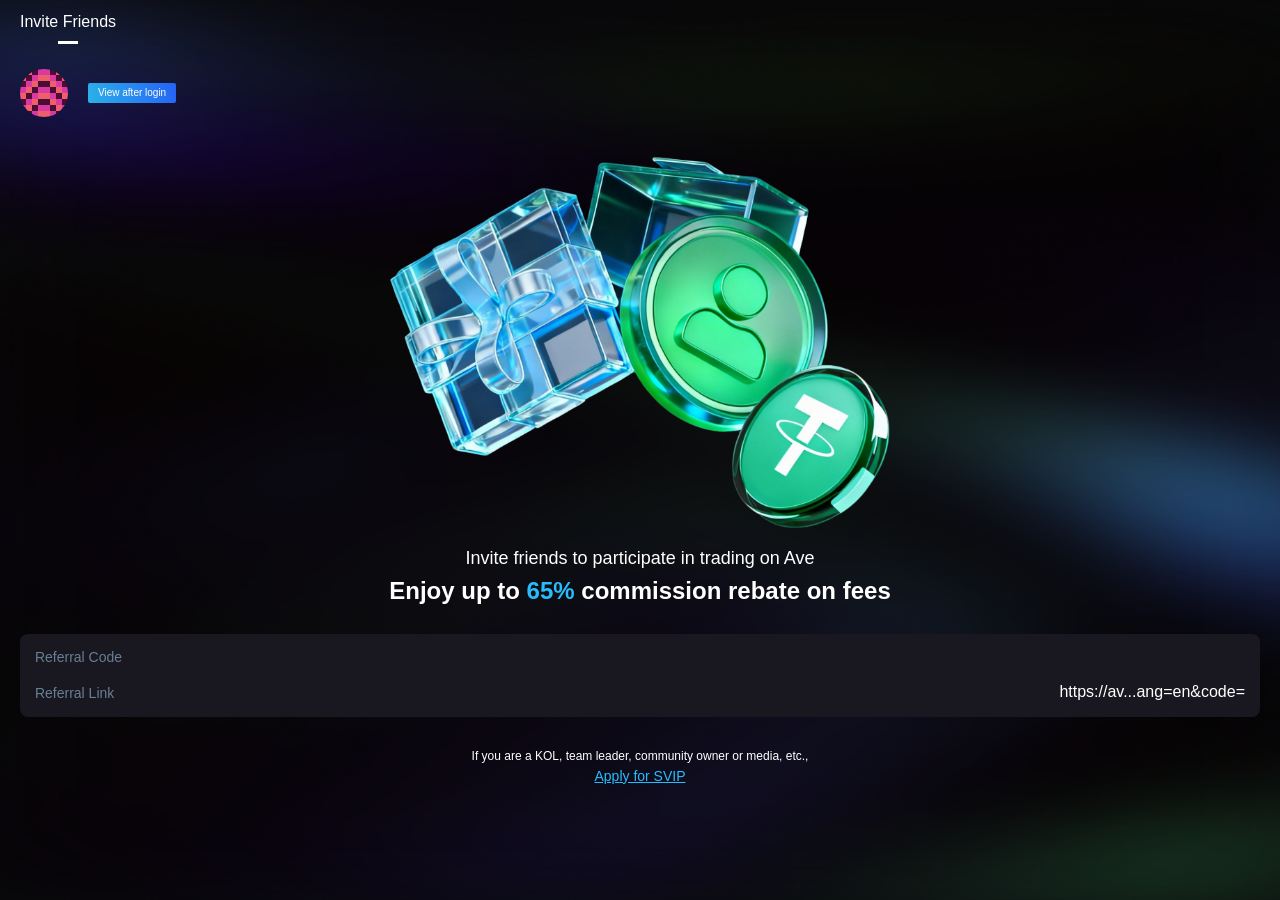
==== commit 34f95a72: "deploy 20261031_092711" ====
--- a/index.html
+++ b/index.html
@@ -1,6 +1,6 @@
-<!doctype html><html lang="en"><head><meta charset="UTF-8"><meta name="viewport" content="width=device-width,initial-scale=1,maximum-scale=1,minimum-scale=1,viewport-fit=cover"><link rel="icon" href="/favicon.ico"><title>Ave.ai</title><script type="module" crossorigin src="/assets/index-c6771df2.js"></script><link rel="stylesheet" href="/assets/index-79fdeb47.css"><script type="module">import.meta.url;import("_").catch(()=>1);async function* g(){};if(location.protocol!="file:"){window.__vite_is_modern_browser=true}</script><script type="module">!function(){if(window.__vite_is_modern_browser)return;console.warn("vite: loading legacy chunks, syntax error above and the same error below should be ignored");var e=document.getElementById("vite-legacy-polyfill"),n=document.createElement("script");n.src=e.src,n.onload=function(){System.import(document.getElementById('vite-legacy-entry').getAttribute('data-src'))},document.body.appendChild(n)}();</script></head><body><div id="app"></div><script>(function() {
+<!doctype html><html lang="en"><head><meta charset="UTF-8"><meta name="viewport" content="width=device-width,initial-scale=1,maximum-scale=1,minimum-scale=1,viewport-fit=cover"><link rel="icon" href="/favicon.ico"><title>Ave.ai</title><script type="module" crossorigin src="/assets/index-70590d7d.js"></script><link rel="stylesheet" href="/assets/index-771f7fca.css"><script type="module">import.meta.url;import("_").catch(()=>1);async function* g(){};if(location.protocol!="file:"){window.__vite_is_modern_browser=true}</script><script type="module">!function(){if(window.__vite_is_modern_browser)return;console.warn("vite: loading legacy chunks, syntax error above and the same error below should be ignored");var e=document.getElementById("vite-legacy-polyfill"),n=document.createElement("script");n.src=e.src,n.onload=function(){System.import(document.getElementById('vite-legacy-entry').getAttribute('data-src'))},document.body.appendChild(n)}();</script></head><body><div id="app"></div><script>(function() {
       const prefersDark = window.matchMedia && window.matchMedia('(prefers-color-scheme: dark)').matches
       const setting = localStorage.getItem('color-schema') || 'auto'
       if (setting === 'dark' || (prefersDark && setting !== 'light'))
         document.documentElement.classList.toggle('dark', true)
-    })()</script><script nomodule>!function(){var e=document,t=e.createElement("script");if(!("noModule"in t)&&"onbeforeload"in t){var n=!1;e.addEventListener("beforeload",(function(e){if(e.target===t)n=!0;else if(!e.target.hasAttribute("nomodule")||!n)return;e.preventDefault()}),!0),t.type="module",t.src=".",e.head.appendChild(t),t.remove()}}();</script><script nomodule crossorigin id="vite-legacy-polyfill" src="/assets/polyfills-legacy-15f99420.js"></script><script nomodule crossorigin id="vite-legacy-entry" data-src="/assets/index-legacy-a85649ca.js">System.import(document.getElementById('vite-legacy-entry').getAttribute('data-src'))</script></body></html>+    })()</script><script nomodule>!function(){var e=document,t=e.createElement("script");if(!("noModule"in t)&&"onbeforeload"in t){var n=!1;e.addEventListener("beforeload",(function(e){if(e.target===t)n=!0;else if(!e.target.hasAttribute("nomodule")||!n)return;e.preventDefault()}),!0),t.type="module",t.src=".",e.head.appendChild(t),t.remove()}}();</script><script nomodule crossorigin id="vite-legacy-polyfill" src="/assets/polyfills-legacy-15f99420.js"></script><script nomodule crossorigin id="vite-legacy-entry" data-src="/assets/index-legacy-067b2690.js">System.import(document.getElementById('vite-legacy-entry').getAttribute('data-src'))</script></body></html>
--- a/assets/index-771f7fca.css
+++ b/assets/index-771f7fca.css
@@ -0,0 +1 @@
+@charset "UTF-8";*,:before,:after{box-sizing:border-box;border-width:0;border-style:solid;border-color:#e5e7eb}html{line-height:1.5;-webkit-text-size-adjust:100%;-moz-tab-size:4;-o-tab-size:4;tab-size:4;font-family:ui-sans-serif,system-ui,-apple-system,BlinkMacSystemFont,Segoe UI,Roboto,Helvetica Neue,Arial,Noto Sans,sans-serif,"Apple Color Emoji","Segoe UI Emoji",Segoe UI Symbol,"Noto Color Emoji"}body{margin:0;line-height:inherit}hr{height:0;color:inherit;border-top-width:.02667rem}abbr:where([title]){-webkit-text-decoration:underline dotted;text-decoration:underline dotted}h1,h2,h3,h4,h5,h6{font-size:inherit;font-weight:inherit}a{color:inherit;text-decoration:inherit}b,strong{font-weight:bolder}code,kbd,samp,pre{font-family:ui-monospace,SFMono-Regular,Menlo,Monaco,Consolas,Liberation Mono,Courier New,monospace;font-size:1em}small{font-size:80%}sub,sup{font-size:75%;line-height:0;position:relative;vertical-align:baseline}sub{bottom:-.25em}sup{top:-.5em}table{text-indent:0;border-color:inherit;border-collapse:collapse}button,input,optgroup,select,textarea{font-family:inherit;font-size:100%;font-weight:inherit;line-height:inherit;color:inherit;margin:0;padding:0}button,select{text-transform:none}button,[type=button],[type=reset],[type=submit]{-webkit-appearance:button;background-color:transparent;background-image:none}:-moz-focusring{outline:auto}:-moz-ui-invalid{box-shadow:none}progress{vertical-align:baseline}::-webkit-inner-spin-button,::-webkit-outer-spin-button{height:auto}[type=search]{-webkit-appearance:textfield;outline-offset:-.05333rem}::-webkit-search-decoration{-webkit-appearance:none}::-webkit-file-upload-button{-webkit-appearance:button;font:inherit}summary{display:list-item}blockquote,dl,dd,h1,h2,h3,h4,h5,h6,hr,figure,p,pre{margin:0}fieldset{margin:0;padding:0}legend{padding:0}ol,ul,menu{list-style:none;margin:0;padding:0}textarea{resize:vertical}input::-moz-placeholder,textarea::-moz-placeholder{opacity:1;color:#9ca3af}input::placeholder,textarea::placeholder{opacity:1;color:#9ca3af}button,[role=button]{cursor:pointer}:disabled{cursor:default}img,svg,video,canvas,audio,iframe,embed,object{display:block;vertical-align:middle}img,video{max-width:100%;height:auto}[hidden]{display:none}*,:before,:after{--un-rotate:0;--un-rotate-x:0;--un-rotate-y:0;--un-rotate-z:0;--un-scale-x:1;--un-scale-y:1;--un-scale-z:1;--un-skew-x:0;--un-skew-y:0;--un-translate-x:0;--un-translate-y:0;--un-translate-z:0;--un-pan-x: ;--un-pan-y: ;--un-pinch-zoom: ;--un-scroll-snap-strictness:proximity;--un-ordinal: ;--un-slashed-zero: ;--un-numeric-figure: ;--un-numeric-spacing: ;--un-numeric-fraction: ;--un-border-spacing-x:0;--un-border-spacing-y:0;--un-ring-offset-shadow:0 0 rgba(0,0,0,0);--un-ring-shadow:0 0 rgba(0,0,0,0);--un-shadow-inset: ;--un-shadow:0 0 rgba(0,0,0,0);--un-ring-inset: ;--un-ring-offset-width:0;--un-ring-offset-color:#fff;--un-ring-width:0;--un-ring-color:rgba(147,197,253,.5);--un-blur: ;--un-brightness: ;--un-contrast: ;--un-drop-shadow: ;--un-grayscale: ;--un-hue-rotate: ;--un-invert: ;--un-saturate: ;--un-sepia: ;--un-backdrop-blur: ;--un-backdrop-brightness: ;--un-backdrop-contrast: ;--un-backdrop-grayscale: ;--un-backdrop-hue-rotate: ;--un-backdrop-invert: ;--un-backdrop-opacity: ;--un-backdrop-saturate: ;--un-backdrop-sepia: }::backdrop{--un-rotate:0;--un-rotate-x:0;--un-rotate-y:0;--un-rotate-z:0;--un-scale-x:1;--un-scale-y:1;--un-scale-z:1;--un-skew-x:0;--un-skew-y:0;--un-translate-x:0;--un-translate-y:0;--un-translate-z:0;--un-pan-x: ;--un-pan-y: ;--un-pinch-zoom: ;--un-scroll-snap-strictness:proximity;--un-ordinal: ;--un-slashed-zero: ;--un-numeric-figure: ;--un-numeric-spacing: ;--un-numeric-fraction: ;--un-border-spacing-x:0;--un-border-spacing-y:0;--un-ring-offset-shadow:0 0 rgba(0,0,0,0);--un-ring-shadow:0 0 rgba(0,0,0,0);--un-shadow-inset: ;--un-shadow:0 0 rgba(0,0,0,0);--un-ring-inset: ;--un-ring-offset-width:0;--un-ring-offset-color:#fff;--un-ring-width:0;--un-ring-color:rgba(147,197,253,.5);--un-blur: ;--un-brightness: ;--un-contrast: ;--un-drop-shadow: ;--un-grayscale: ;--un-hue-rotate: ;--un-invert: ;--un-saturate: ;--un-sepia: ;--un-backdrop-blur: ;--un-backdrop-brightness: ;--un-backdrop-contrast: ;--un-backdrop-grayscale: ;--un-backdrop-hue-rotate: ;--un-backdrop-invert: ;--un-backdrop-opacity: ;--un-backdrop-saturate: ;--un-backdrop-sepia: }@font-face{font-family:DM Mono;font-style:normal;font-weight:400;font-display:swap;src:url(https://fonts.gstatic.com/s/dmmono/v16/aFTU7PB1QTsUX8KYthSQBLyM.woff2) format("woff2");unicode-range:U+0100-02BA,U+02BD-02C5,U+02C7-02CC,U+02CE-02D7,U+02DD-02FF,U+0304,U+0308,U+0329,U+1D00-1DBF,U+1E00-1E9F,U+1EF2-1EFF,U+2020,U+20A0-20AB,U+20AD-20C4,U+2113,U+2C60-2C7F,U+A720-A7FF}@font-face{font-family:DM Mono;font-style:normal;font-weight:400;font-display:swap;src:url(https://fonts.gstatic.com/s/dmmono/v16/aFTU7PB1QTsUX8KYthqQBA.woff2) format("woff2");unicode-range:U+0000-00FF,U+0131,U+0152-0153,U+02BB-02BC,U+02C6,U+02DA,U+02DC,U+0304,U+0308,U+0329,U+2000-206F,U+20AC,U+2122,U+2191,U+2193,U+2212,U+2215,U+FEFF,U+FFFD}@font-face{font-family:DM Sans;font-style:normal;font-weight:400;font-display:swap;src:url(https://fonts.gstatic.com/s/dmsans/v17/rP2tp2ywxg089UriI5-g4vlH9VoD8CmcqZG40F9JadbnoEwAopxRR232VGM.woff2) format("woff2");unicode-range:U+0100-02BA,U+02BD-02C5,U+02C7-02CC,U+02CE-02D7,U+02DD-02FF,U+0304,U+0308,U+0329,U+1D00-1DBF,U+1E00-1E9F,U+1EF2-1EFF,U+2020,U+20A0-20AB,U+20AD-20C4,U+2113,U+2C60-2C7F,U+A720-A7FF}@font-face{font-family:DM Sans;font-style:normal;font-weight:400;font-display:swap;src:url(https://fonts.gstatic.com/s/dmsans/v17/rP2tp2ywxg089UriI5-g4vlH9VoD8CmcqZG40F9JadbnoEwAopxRSW32.woff2) format("woff2");unicode-range:U+0000-00FF,U+0131,U+0152-0153,U+02BB-02BC,U+02C6,U+02DA,U+02DC,U+0304,U+0308,U+0329,U+2000-206F,U+20AC,U+2122,U+2191,U+2193,U+2212,U+2215,U+FEFF,U+FFFD}@font-face{font-family:"DM Serif Display";font-style:normal;font-weight:400;font-display:swap;src:url(https://fonts.gstatic.com/s/dmserifdisplay/v17/-nFnOHM81r4j6k0gjAW3mujVU2B2G_5x0ujy.woff2) format("woff2");unicode-range:U+0100-02BA,U+02BD-02C5,U+02C7-02CC,U+02CE-02D7,U+02DD-02FF,U+0304,U+0308,U+0329,U+1D00-1DBF,U+1E00-1E9F,U+1EF2-1EFF,U+2020,U+20A0-20AB,U+20AD-20C4,U+2113,U+2C60-2C7F,U+A720-A7FF}@font-face{font-family:"DM Serif Display";font-style:normal;font-weight:400;font-display:swap;src:url(https://fonts.gstatic.com/s/dmserifdisplay/v17/-nFnOHM81r4j6k0gjAW3mujVU2B2G_Bx0g.woff2) format("woff2");unicode-range:U+0000-00FF,U+0131,U+0152-0153,U+02BB-02BC,U+02C6,U+02DA,U+02DC,U+0304,U+0308,U+0329,U+2000-206F,U+20AC,U+2122,U+2191,U+2193,U+2212,U+2215,U+FEFF,U+FFFD}.btn{display:inline-block;cursor:pointer;border-radius:.25rem;--un-bg-opacity:1;background-color:rgba(13,148,136,var(--un-bg-opacity));padding:.25rem 1rem;--un-text-opacity:1;color:rgba(255,255,255,var(--un-text-opacity))}.btn:disabled{cursor:default;--un-bg-opacity:1;background-color:rgba(75,85,99,var(--un-bg-opacity));opacity:.5}.btn:hover{--un-bg-opacity:1;background-color:rgba(15,118,110,var(--un-bg-opacity))}.visible{visibility:visible}.absolute{position:absolute}.fixed{position:fixed}.position-relative,.relative{position:relative}.static{position:static}.bottom-0{bottom:0}.left-0{left:0}.right-0,.right-0px{right:0}.right-2px{right:.05333rem}.top-12px{top:.32rem}.top-15px{top:.4rem}.top-4px{top:.10667rem}.grid{display:grid}.grid-cols-2{grid-template-columns:repeat(2,minmax(0,1fr))}.mb-10px{margin-bottom:.26667rem}.mb-15px{margin-bottom:.4rem}.mb-16px{margin-bottom:.42667rem}.mb-20px{margin-bottom:.53333rem}.mb-25px{margin-bottom:.66667rem}.mb-30px{margin-bottom:.8rem}.mb-40px{margin-bottom:1.06667rem}.mb-4px{margin-bottom:.10667rem}.mb-50px{margin-bottom:1.33333rem}.mb-7px{margin-bottom:.18667rem}.mb-80px{margin-bottom:2.13333rem}.mb-8px{margin-bottom:.21333rem}.me{-webkit-margin-end:1rem;margin-inline-end:1rem}.ml-10px{margin-left:.26667rem}.ml-2px{margin-left:.05333rem}.ml-5px{margin-left:.13333rem}.ml-6px{margin-left:.16rem}.ml-8px{margin-left:.21333rem}.ml-auto{margin-left:auto}.ml-auto\!{margin-left:auto!important}.mr--5px{margin-right:-.13333rem}.mr-10px{margin-right:.26667rem}.mr-10px\!{margin-right:.26667rem!important}.mr-20px{margin-right:.53333rem}.mr-3px{margin-right:.08rem}.mr-4px{margin-right:.10667rem}.mr-5px{margin-right:.13333rem}.mr-auto{margin-right:auto}.ms{-webkit-margin-start:1rem;margin-inline-start:1rem}.mt-10px{margin-top:.26667rem}.mt-12px{margin-top:.32rem}.mt-15px{margin-top:.4rem}.mt-16px{margin-top:.42667rem}.mt-18px{margin-top:.48rem}.mt-20px{margin-top:.53333rem}.mt-25px{margin-top:.66667rem}.mt-26px{margin-top:.69333rem}.mt-30px{margin-top:.8rem}.mt-33px{margin-top:.88rem}.mt-35px{margin-top:.93333rem}.mt-3px{margin-top:.08rem}.mt-40px{margin-top:1.06667rem}.mt-50px{margin-top:1.33333rem}.mt-5px{margin-top:.13333rem}.mt-60px{margin-top:1.6rem}.mt-8px{margin-top:.21333rem}.block,[block=""]{display:block}.inline-block{display:inline-block}.hidden,[hidden=""]{display:none}.h-10px{height:.26667rem}.h-12px{height:.32rem}.h-14px{height:.37333rem}.h-200px{height:5.33333rem}.h-20px{height:.53333rem}.h-32px{height:.85333rem}.h-33px{height:.88rem}.h-36px\!{height:.96rem!important}.h-44px{height:1.17333rem}.h-48px{height:1.28rem}.h-56px{height:1.49333rem}.h-64px{height:1.70667rem}.h2{height:.5rem}.h5{height:1.25rem}.max-h-40px{max-height:1.06667rem}.max-w-1200px{max-width:32rem}.max-w-500px{max-width:13.33333rem}.max-w-600px{max-width:16rem}.max-w-80px{max-width:2.13333rem}.min-w-0{min-width:0}.min-w-90vw{min-width:90vw}.w-100\%,.w-full{width:100%}.w-14px{width:.37333rem}.w-200px{width:5.33333rem}.w-24px{width:.64rem}.w-33px{width:.88rem}.w-48px{width:1.28rem}.w-55px{width:1.46667rem}.w-60\%{width:60%}.flex{display:flex}.inline-flex{display:inline-flex}.flex-1{flex:1 1 0%}.flex-none{flex:none}.flex-shrink{flex-shrink:1}.grow{flex-grow:1}.flex-col{flex-direction:column}.flex-wrap{flex-wrap:wrap}.table{display:table}.border-collapse{border-collapse:collapse}.transform{transform:translate(var(--un-translate-x)) translateY(var(--un-translate-y)) translateZ(var(--un-translate-z)) rotate(var(--un-rotate)) rotateX(var(--un-rotate-x)) rotateY(var(--un-rotate-y)) rotate(var(--un-rotate-z)) skew(var(--un-skew-x)) skewY(var(--un-skew-y)) scaleX(var(--un-scale-x)) scaleY(var(--un-scale-y)) scaleZ(var(--un-scale-z))}.resize{resize:both}.items-start{align-items:flex-start}.items-end{align-items:flex-end}.items-center{align-items:center}.justify-start{justify-content:flex-start}.justify-end{justify-content:flex-end}.justify-center{justify-content:center}.justify-between{justify-content:space-between}.justify-around{justify-content:space-around}.gap-10px{grid-gap:.26667rem;gap:.26667rem}.gap-12px{grid-gap:.32rem;gap:.32rem}.gap-16px{grid-gap:.42667rem;gap:.42667rem}.gap-2px{grid-gap:.05333rem;gap:.05333rem}.gap-4px{grid-gap:.10667rem;gap:.10667rem}.gap-6px{grid-gap:.16rem;gap:.16rem}.gap-8px{grid-gap:.21333rem;gap:.21333rem}.break-all{word-break:break-all}.b,.border{border-width:.02667rem}.rd-22px{border-radius:.58667rem}.rd-2px{border-radius:.05333rem}.rd-4px{border-radius:.10667rem}.rd-50\%{border-radius:50%}.rd-8px{border-radius:.21333rem}.bg-\[rgba\(42\,157\,237\,0\.1\)\]{--un-bg-opacity:.1;background-color:rgba(42,157,237,var(--un-bg-opacity))}.bg-\#000,.bg-\#000000{--un-bg-opacity:1;background-color:rgba(0,0,0,var(--un-bg-opacity))}.bg-\#111{--un-bg-opacity:1;background-color:rgba(17,17,17,var(--un-bg-opacity))}.bg-\#19171f{--un-bg-opacity:1;background-color:rgba(25,23,31,var(--un-bg-opacity))}.bg-\#FFFFFF0D{--un-bg-opacity:.05;background-color:rgba(255,255,255,var(--un-bg-opacity))}[fill-opacity~="0.07"]{--un-fill-opacity:.0007}[stroke-width~="1.2"]{stroke-width:.032rem}[stroke-width~="1.3"]{stroke-width:.03467rem}[stroke-width~="1.4"]{stroke-width:.03733rem}[stroke-width~="1.5"]{stroke-width:.04rem}[stroke-width~="1.6"]{stroke-width:.04267rem}[stroke-width~="1.7"]{stroke-width:.04533rem}[stroke-width~="1.8"]{stroke-width:.048rem}[stroke~="#ffa622"]{--un-stroke-opacity:1;stroke:rgba(255,166,34,var(--un-stroke-opacity))}[stroke~=white]{--un-stroke-opacity:1;stroke:rgba(255,255,255,var(--un-stroke-opacity))}.object-contain{-o-object-fit:contain;object-fit:contain}.p-10px{padding:.26667rem}.p-13px{padding:.34667rem}.px{padding-left:1rem;padding-right:1rem}.px-10px{padding-left:.26667rem;padding-right:.26667rem}.px-15px{padding-left:.4rem;padding-right:.4rem}.px-20px{padding-left:.53333rem;padding-right:.53333rem}.px-22px{padding-left:.58667rem;padding-right:.58667rem}.px-30px{padding-left:.8rem;padding-right:.8rem}.px-30px\!{padding-left:.8rem!important;padding-right:.8rem!important}.px-40px{padding-left:1.06667rem;padding-right:1.06667rem}.py{padding-top:1rem;padding-bottom:1rem}.py-10px{padding-top:.26667rem;padding-bottom:.26667rem}.py-15px{padding-top:.4rem;padding-bottom:.4rem}.py-30px{padding-top:.8rem;padding-bottom:.8rem}.pb-25px{padding-bottom:.66667rem}.pb-30px{padding-bottom:.8rem}.pb-35px{padding-bottom:.93333rem}.pb-40px{padding-bottom:1.06667rem}.pb-45px{padding-bottom:1.2rem}.pb-50px{padding-bottom:1.33333rem}.pt-10px{padding-top:.26667rem}.pt-14px{padding-top:.37333rem}.pt-50px{padding-top:1.33333rem}.text-center{text-align:center}.text-left{text-align:left}.text-right{text-align:right}.vertical-middle{vertical-align:middle}.important-text-14px{font-size:.37333rem!important}.important-text-16px{font-size:.42667rem!important}.text-10px{font-size:.26667rem}.text-10px\!{font-size:.26667rem!important}.text-12px{font-size:.32rem}.text-14px{font-size:.37333rem}.text-16px{font-size:.42667rem}.text-18px{font-size:.48rem}.text-24px{font-size:.64rem}.text-27px{font-size:.72rem}.text-28px{font-size:.74667rem}.text-30px{font-size:.8rem}.text-32px{font-size:.85333rem}.text-33px{font-size:.88rem}.text-45px{font-size:1.2rem}.font-400{font-weight:400}.font-500{font-weight:500}.font-600{font-weight:600}.font-700{font-weight:700}.lh-17px{line-height:.45333rem}.lh-20px{line-height:.53333rem}.lh-22px{line-height:.58667rem}.lh-28px{line-height:.74667rem}.lh-34px{line-height:.90667rem}.lh-36px{line-height:.96rem}.italic{font-style:italic}.c-\$\{r\.key\}{color:var(--\{r\.key\})}.color-\#27BDFD{--un-text-opacity:1;color:rgba(39,189,253,var(--un-text-opacity))}.color-\#2BB1EA,[color~="#2BB1EA"]{--un-text-opacity:1;color:rgba(43,177,234,var(--un-text-opacity))}.color-\#333066{--un-text-opacity:1;color:rgba(51,48,102,var(--un-text-opacity))}.color-\#666{--un-text-opacity:1;color:rgba(102,102,102,var(--un-text-opacity))}.color-\#697F95,[color~="#697F95"]{--un-text-opacity:1;color:rgba(105,127,149,var(--un-text-opacity))}.color-\#888{--un-text-opacity:1;color:rgba(136,136,136,var(--un-text-opacity))}.color-\#aaa{--un-text-opacity:1;color:rgba(170,170,170,var(--un-text-opacity))}.color-\#E0A252,[color~="#E0A252"]{--un-text-opacity:1;color:rgba(224,162,82,var(--un-text-opacity))}.color-\#fff,.color-\#FFF,[color~="#fff"]{--un-text-opacity:1;color:rgba(255,255,255,var(--un-text-opacity))}[color~="#060F1E"]{--un-text-opacity:1;color:rgba(6,15,30,var(--un-text-opacity))}[color~="#2561F6"]{--un-text-opacity:1;color:rgba(37,97,246,var(--un-text-opacity))}[color~="#3F80F7"]{--un-text-opacity:1;color:rgba(63,128,247,var(--un-text-opacity))}[active-color~="#0a7bff"]:active{--un-text-opacity:1;color:rgba(10,123,255,var(--un-text-opacity))}.underline{text-decoration-line:underline}.tab{-moz-tab-size:4;-o-tab-size:4;tab-size:4}.tab-0{-moz-tab-size:0;-o-tab-size:0;tab-size:0}.tab-1{-moz-tab-size:1;-o-tab-size:1;tab-size:1}.outline{outline-style:solid}.ring{--un-ring-width:.02667rem;--un-ring-offset-shadow:var(--un-ring-inset) 0 0 0 var(--un-ring-offset-width) var(--un-ring-offset-color);--un-ring-shadow:var(--un-ring-inset) 0 0 0 calc(var(--un-ring-width) + var(--un-ring-offset-width)) var(--un-ring-color);box-shadow:var(--un-ring-offset-shadow),var(--un-ring-shadow),var(--un-shadow)}.filter{filter:var(--un-blur) var(--un-brightness) var(--un-contrast) var(--un-drop-shadow) var(--un-grayscale) var(--un-hue-rotate) var(--un-invert) var(--un-saturate) var(--un-sepia)}.backdrop-filter{-webkit-backdrop-filter:var(--un-backdrop-blur) var(--un-backdrop-brightness) var(--un-backdrop-contrast) var(--un-backdrop-grayscale) var(--un-backdrop-hue-rotate) var(--un-backdrop-invert) var(--un-backdrop-opacity) var(--un-backdrop-saturate) var(--un-backdrop-sepia);backdrop-filter:var(--un-backdrop-blur) var(--un-backdrop-brightness) var(--un-backdrop-contrast) var(--un-backdrop-grayscale) var(--un-backdrop-hue-rotate) var(--un-backdrop-invert) var(--un-backdrop-opacity) var(--un-backdrop-saturate) var(--un-backdrop-sepia)}.transition{transition-property:color,background-color,border-color,outline-color,text-decoration-color,fill,stroke,opacity,box-shadow,transform,filter,-webkit-backdrop-filter;transition-property:color,background-color,border-color,outline-color,text-decoration-color,fill,stroke,opacity,box-shadow,transform,filter,backdrop-filter;transition-property:color,background-color,border-color,outline-color,text-decoration-color,fill,stroke,opacity,box-shadow,transform,filter,backdrop-filter,-webkit-backdrop-filter;transition-timing-function:cubic-bezier(.4,0,.2,1);transition-duration:.15s}.ease{transition-timing-function:cubic-bezier(.4,0,.2,1)}.ease-out{transition-timing-function:cubic-bezier(0,0,.2,1)}[placeholder~="$t("]::-moz-placeholder{color:var(--t\()}[placeholder~="$t("]::placeholder{color:var(--t\()}.bottom-sheet-backdrop{position:fixed;left:0;top:0;box-sizing:border-box;width:100%;height:100%;touch-action:pan-y;pointer-events:auto;display:flex;align-items:flex-end;justify-content:center;transition:background-color .3s ease;overflow:hidden}.bottom-sheet-backdrop[data-sheet-active]{background-color:var(--bottom-sheet-backdrop-background-color, rgba(0, 0, 0, .2))}.bottom-sheet{box-sizing:border-box;display:inline-flex;flex-direction:column;flex-wrap:nowrap;width:100%;max-width:var(--bottom-sheet-max-width, 500px);background-color:var(--bottom-sheet-bakground-color, #fff);min-height:var(--bottom-sheet-min-width, 40%);max-height:var(--bottom-sheet-max-height, 60%);border-radius:var(--bottom-sheet-border-radius, 15px 15px 0px 0px);transition-property:transform;transition-duration:.2s;transition-timing-function:ease}.bottom-sheet[data-swiping]{transition-property:none!important}.bottom-sheet-header{box-sizing:border-box;flex-shrink:0;flex-grow:0;display:inline-flex;align-items:center;justify-content:center}.bottom-sheet-header-bar{width:30%;height:.21333rem;margin:.26667rem;background-color:var(--bottom-sheet-header-bar-background-color, rgb(88, 88, 88));border-radius:var(--bottom-sheet-header-bar-border-radius, 10px)}.bottom-sheet-body{box-sizing:border-box;overflow:auto}:root,:host{--van-black: #000;--van-white: #fff;--van-gray-1: #f7f8fa;--van-gray-2: #f2f3f5;--van-gray-3: #ebedf0;--van-gray-4: #dcdee0;--van-gray-5: #c8c9cc;--van-gray-6: #969799;--van-gray-7: #646566;--van-gray-8: #323233;--van-red: #ee0a24;--van-blue: #1989fa;--van-orange: #ff976a;--van-orange-dark: #ed6a0c;--van-orange-light: #fffbe8;--van-green: #07c160;--van-gradient-red: linear-gradient(to right, #ff6034, #ee0a24);--van-gradient-orange: linear-gradient(to right, #ffd01e, #ff8917);--van-primary-color: var(--van-blue);--van-success-color: var(--van-green);--van-danger-color: var(--van-red);--van-warning-color: var(--van-orange);--van-text-color: var(--van-gray-8);--van-text-color-2: var(--van-gray-6);--van-text-color-3: var(--van-gray-5);--van-active-color: var(--van-gray-2);--van-active-opacity: .6;--van-disabled-opacity: .5;--van-background: var(--van-gray-1);--van-background-2: var(--van-white);--van-background-3: var(--van-white);--van-padding-base: .10667rem;--van-padding-xs: .21333rem;--van-padding-sm: .32rem;--van-padding-md: .42667rem;--van-padding-lg: .64rem;--van-padding-xl: .85333rem;--van-font-bold: 600;--van-font-size-xs: .26667rem;--van-font-size-sm: .32rem;--van-font-size-md: .37333rem;--van-font-size-lg: .42667rem;--van-line-height-xs: .37333rem;--van-line-height-sm: .48rem;--van-line-height-md: .53333rem;--van-line-height-lg: .58667rem;--van-base-font: -apple-system, BlinkMacSystemFont, "Helvetica Neue", Helvetica, Segoe UI, Arial, Roboto, "PingFang SC", "miui", "Hiragino Sans GB", "Microsoft Yahei", sans-serif;--van-price-font: avenir-heavy, "PingFang SC", helvetica neue, arial, sans-serif;--van-duration-base: .3s;--van-duration-fast: .2s;--van-ease-out: ease-out;--van-ease-in: ease-in;--van-border-color: var(--van-gray-3);--van-border-width: .02667rem;--van-radius-sm: .05333rem;--van-radius-md: .10667rem;--van-radius-lg: .21333rem;--van-radius-max: 26.64rem}.van-theme-dark{--van-text-color: #f5f5f5;--van-text-color-2: #707070;--van-text-color-3: #4d4d4d;--van-border-color: #3a3a3c;--van-active-color: #3a3a3c;--van-background: #000;--van-background-2: #1c1c1e;--van-background-3: #37363b}html{-webkit-tap-highlight-color:transparent}body{margin:0;font-family:var(--van-base-font)}a{text-decoration:none}input,button,textarea{color:inherit;font:inherit}a:focus,input:focus,button:focus,textarea:focus,[class*=van-]:focus{outline:none}ol,ul{margin:0;padding:0;list-style:none}@keyframes van-slide-up-enter{0%{transform:translate3d(0,100%,0)}}@keyframes van-slide-up-leave{to{transform:translate3d(0,100%,0)}}@keyframes van-slide-down-enter{0%{transform:translate3d(0,-100%,0)}}@keyframes van-slide-down-leave{to{transform:translate3d(0,-100%,0)}}@keyframes van-slide-left-enter{0%{transform:translate3d(-100%,0,0)}}@keyframes van-slide-left-leave{to{transform:translate3d(-100%,0,0)}}@keyframes van-slide-right-enter{0%{transform:translate3d(100%,0,0)}}@keyframes van-slide-right-leave{to{transform:translate3d(100%,0,0)}}@keyframes van-fade-in{0%{opacity:0}to{opacity:1}}@keyframes van-fade-out{0%{opacity:1}to{opacity:0}}@keyframes van-rotate{0%{transform:rotate(0)}to{transform:rotate(360deg)}}.van-fade-enter-active{animation:var(--van-duration-base) van-fade-in both var(--van-ease-out)}.van-fade-leave-active{animation:var(--van-duration-base) van-fade-out both var(--van-ease-in)}.van-slide-up-enter-active{animation:van-slide-up-enter var(--van-duration-base) both var(--van-ease-out)}.van-slide-up-leave-active{animation:van-slide-up-leave var(--van-duration-base) both var(--van-ease-in)}.van-slide-down-enter-active{animation:van-slide-down-enter var(--van-duration-base) both var(--van-ease-out)}.van-slide-down-leave-active{animation:van-slide-down-leave var(--van-duration-base) both var(--van-ease-in)}.van-slide-left-enter-active{animation:van-slide-left-enter var(--van-duration-base) both var(--van-ease-out)}.van-slide-left-leave-active{animation:van-slide-left-leave var(--van-duration-base) both var(--van-ease-in)}.van-slide-right-enter-active{animation:van-slide-right-enter var(--van-duration-base) both var(--van-ease-out)}.van-slide-right-leave-active{animation:van-slide-right-leave var(--van-duration-base) both var(--van-ease-in)}.van-clearfix:after{display:table;clear:both;content:""}.van-ellipsis{overflow:hidden;white-space:nowrap;text-overflow:ellipsis}.van-multi-ellipsis--l2{display:-webkit-box;overflow:hidden;text-overflow:ellipsis;-webkit-line-clamp:2;line-break:anywhere;-webkit-box-orient:vertical}.van-multi-ellipsis--l3{display:-webkit-box;overflow:hidden;text-overflow:ellipsis;-webkit-line-clamp:3;line-break:anywhere;-webkit-box-orient:vertical}.van-safe-area-top{padding-top:constant(safe-area-inset-top);padding-top:env(safe-area-inset-top)}.van-safe-area-bottom{padding-bottom:constant(safe-area-inset-bottom);padding-bottom:env(safe-area-inset-bottom)}.van-haptics-feedback{cursor:pointer}.van-haptics-feedback:active{opacity:var(--van-active-opacity)}[class*=van-hairline]:after{position:absolute;box-sizing:border-box;content:" ";pointer-events:none;top:-50%;right:-50%;bottom:-50%;left:-50%;border:0 solid var(--van-border-color);transform:scale(.5)}.van-hairline,.van-hairline--top,.van-hairline--left,.van-hairline--right,.van-hairline--bottom,.van-hairline--surround,.van-hairline--top-bottom{position:relative}.van-hairline--top:after{border-top-width:var(--van-border-width)}.van-hairline--left:after{border-left-width:var(--van-border-width)}.van-hairline--right:after{border-right-width:var(--van-border-width)}.van-hairline--bottom:after{border-bottom-width:var(--van-border-width)}.van-hairline--top-bottom:after,.van-hairline-unset--top-bottom:after{border-width:var(--van-border-width) 0}.van-hairline--surround:after{border-width:var(--van-border-width)}:root,:host{--van-badge-size: .42667rem;--van-badge-color: var(--van-white);--van-badge-padding: 0 .08rem;--van-badge-font-size: var(--van-font-size-sm);--van-badge-font-weight: var(--van-font-bold);--van-badge-border-width: var(--van-border-width);--van-badge-background: var(--van-danger-color);--van-badge-dot-color: var(--van-danger-color);--van-badge-dot-size: .21333rem;--van-badge-font: -apple-system-font, helvetica neue, arial, sans-serif}.van-badge{display:inline-block;box-sizing:border-box;min-width:var(--van-badge-size);padding:var(--van-badge-padding);color:var(--van-badge-color);font-weight:var(--van-badge-font-weight);font-size:var(--van-badge-font-size);font-family:var(--van-badge-font);line-height:1.2;text-align:center;background:var(--van-badge-background);border:var(--van-badge-border-width) solid var(--van-background-2);border-radius:var(--van-radius-max)}.van-badge--fixed{position:absolute;transform-origin:100%}.van-badge--top-left{top:0;left:0;transform:translate(-50%,-50%)}.van-badge--top-right{top:0;right:0;transform:translate(50%,-50%)}.van-badge--bottom-left{bottom:0;left:0;transform:translate(-50%,50%)}.van-badge--bottom-right{bottom:0;right:0;transform:translate(50%,50%)}.van-badge--dot{width:var(--van-badge-dot-size);min-width:0;height:var(--van-badge-dot-size);background:var(--van-badge-dot-color);border-radius:100%;border:none;padding:0}.van-badge__wrapper{position:relative;display:inline-block}.van-icon{position:relative;display:inline-block;font:.37333rem/1 vant-icon;font:normal normal normal .37333rem/1 var(--van-icon-font-family, "vant-icon");font-size:inherit;text-rendering:auto;-webkit-font-smoothing:antialiased}.van-icon:before{display:inline-block}.van-icon-arrow-double-left:before{content:""}.van-icon-arrow-double-right:before{content:""}.van-icon-contact:before{content:""}.van-icon-notes:before{content:""}.van-icon-records:before{content:""}.van-icon-cash-back-record:before{content:""}.van-icon-newspaper:before{content:""}.van-icon-discount:before{content:""}.van-icon-completed:before{content:""}.van-icon-user:before{content:""}.van-icon-description:before{content:""}.van-icon-list-switch:before{content:""}.van-icon-list-switching:before{content:""}.van-icon-link-o:before{content:""}.van-icon-miniprogram-o:before{content:""}.van-icon-qq:before{content:""}.van-icon-wechat-moments:before{content:""}.van-icon-weibo:before{content:""}.van-icon-cash-o:before{content:""}.van-icon-guide-o:before{content:""}.van-icon-invitation:before{content:""}.van-icon-shield-o:before{content:""}.van-icon-exchange:before{content:""}.van-icon-eye:before{content:""}.van-icon-enlarge:before{content:""}.van-icon-expand-o:before{content:""}.van-icon-eye-o:before{content:""}.van-icon-expand:before{content:""}.van-icon-filter-o:before{content:""}.van-icon-fire:before{content:""}.van-icon-fail:before{content:""}.van-icon-failure:before{content:""}.van-icon-fire-o:before{content:""}.van-icon-flag-o:before{content:""}.van-icon-font:before{content:""}.van-icon-font-o:before{content:""}.van-icon-gem-o:before{content:""}.van-icon-flower-o:before{content:""}.van-icon-gem:before{content:""}.van-icon-gift-card:before{content:""}.van-icon-friends:before{content:""}.van-icon-friends-o:before{content:""}.van-icon-gold-coin:before{content:""}.van-icon-gold-coin-o:before{content:""}.van-icon-good-job-o:before{content:""}.van-icon-gift:before{content:""}.van-icon-gift-o:before{content:""}.van-icon-gift-card-o:before{content:""}.van-icon-good-job:before{content:""}.van-icon-home-o:before{content:""}.van-icon-goods-collect:before{content:""}.van-icon-graphic:before{content:""}.van-icon-goods-collect-o:before{content:""}.van-icon-hot-o:before{content:""}.van-icon-info:before{content:""}.van-icon-hotel-o:before{content:""}.van-icon-info-o:before{content:""}.van-icon-hot-sale-o:before{content:""}.van-icon-hot:before{content:""}.van-icon-like:before{content:""}.van-icon-idcard:before{content:""}.van-icon-like-o:before{content:""}.van-icon-hot-sale:before{content:""}.van-icon-location-o:before{content:""}.van-icon-location:before{content:""}.van-icon-label:before{content:""}.van-icon-lock:before{content:""}.van-icon-label-o:before{content:""}.van-icon-map-marked:before{content:""}.van-icon-logistics:before{content:""}.van-icon-manager:before{content:""}.van-icon-more:before{content:""}.van-icon-live:before{content:""}.van-icon-manager-o:before{content:""}.van-icon-medal:before{content:""}.van-icon-more-o:before{content:""}.van-icon-music-o:before{content:""}.van-icon-music:before{content:""}.van-icon-new-arrival-o:before{content:""}.van-icon-medal-o:before{content:""}.van-icon-new-o:before{content:""}.van-icon-free-postage:before{content:""}.van-icon-newspaper-o:before{content:""}.van-icon-new-arrival:before{content:""}.van-icon-minus:before{content:""}.van-icon-orders-o:before{content:""}.van-icon-new:before{content:""}.van-icon-paid:before{content:""}.van-icon-notes-o:before{content:""}.van-icon-other-pay:before{content:""}.van-icon-pause-circle:before{content:""}.van-icon-pause:before{content:""}.van-icon-pause-circle-o:before{content:""}.van-icon-peer-pay:before{content:""}.van-icon-pending-payment:before{content:""}.van-icon-passed:before{content:""}.van-icon-plus:before{content:""}.van-icon-phone-circle-o:before{content:""}.van-icon-phone-o:before{content:""}.van-icon-printer:before{content:""}.van-icon-photo-fail:before{content:""}.van-icon-phone:before{content:""}.van-icon-photo-o:before{content:""}.van-icon-play-circle:before{content:""}.van-icon-play:before{content:""}.van-icon-phone-circle:before{content:""}.van-icon-point-gift-o:before{content:""}.van-icon-point-gift:before{content:""}.van-icon-play-circle-o:before{content:""}.van-icon-shrink:before{content:""}.van-icon-photo:before{content:""}.van-icon-qr:before{content:""}.van-icon-qr-invalid:before{content:""}.van-icon-question-o:before{content:""}.van-icon-revoke:before{content:""}.van-icon-replay:before{content:""}.van-icon-service:before{content:""}.van-icon-question:before{content:""}.van-icon-search:before{content:""}.van-icon-refund-o:before{content:""}.van-icon-service-o:before{content:""}.van-icon-scan:before{content:""}.van-icon-share:before{content:""}.van-icon-send-gift-o:before{content:""}.van-icon-share-o:before{content:""}.van-icon-setting:before{content:""}.van-icon-points:before{content:""}.van-icon-photograph:before{content:""}.van-icon-shop:before{content:""}.van-icon-shop-o:before{content:""}.van-icon-shop-collect-o:before{content:""}.van-icon-shop-collect:before{content:""}.van-icon-smile:before{content:""}.van-icon-shopping-cart-o:before{content:""}.van-icon-sign:before{content:""}.van-icon-sort:before{content:""}.van-icon-star-o:before{content:""}.van-icon-smile-comment-o:before{content:""}.van-icon-stop:before{content:""}.van-icon-stop-circle-o:before{content:""}.van-icon-smile-o:before{content:""}.van-icon-star:before{content:""}.van-icon-success:before{content:""}.van-icon-stop-circle:before{content:""}.van-icon-records-o:before{content:""}.van-icon-shopping-cart:before{content:""}.van-icon-tosend:before{content:""}.van-icon-todo-list:before{content:""}.van-icon-thumb-circle-o:before{content:""}.van-icon-thumb-circle:before{content:""}.van-icon-umbrella-circle:before{content:""}.van-icon-underway:before{content:""}.van-icon-upgrade:before{content:""}.van-icon-todo-list-o:before{content:""}.van-icon-tv-o:before{content:""}.van-icon-underway-o:before{content:""}.van-icon-user-o:before{content:""}.van-icon-vip-card-o:before{content:""}.van-icon-vip-card:before{content:""}.van-icon-send-gift:before{content:""}.van-icon-wap-home:before{content:""}.van-icon-wap-nav:before{content:""}.van-icon-volume-o:before{content:""}.van-icon-video:before{content:""}.van-icon-wap-home-o:before{content:""}.van-icon-volume:before{content:""}.van-icon-warning:before{content:""}.van-icon-weapp-nav:before{content:""}.van-icon-wechat-pay:before{content:""}.van-icon-warning-o:before{content:""}.van-icon-wechat:before{content:""}.van-icon-setting-o:before{content:""}.van-icon-youzan-shield:before{content:""}.van-icon-warn-o:before{content:""}.van-icon-smile-comment:before{content:""}.van-icon-user-circle-o:before{content:""}.van-icon-video-o:before{content:""}.van-icon-add-square:before{content:""}.van-icon-add:before{content:""}.van-icon-arrow-down:before{content:""}.van-icon-arrow-up:before{content:""}.van-icon-arrow:before{content:""}.van-icon-after-sale:before{content:""}.van-icon-add-o:before{content:""}.van-icon-alipay:before{content:""}.van-icon-ascending:before{content:""}.van-icon-apps-o:before{content:""}.van-icon-aim:before{content:""}.van-icon-award:before{content:""}.van-icon-arrow-left:before{content:""}.van-icon-award-o:before{content:""}.van-icon-audio:before{content:""}.van-icon-bag-o:before{content:""}.van-icon-balance-list:before{content:""}.van-icon-back-top:before{content:""}.van-icon-bag:before{content:""}.van-icon-balance-pay:before{content:""}.van-icon-balance-o:before{content:""}.van-icon-bar-chart-o:before{content:""}.van-icon-bars:before{content:""}.van-icon-balance-list-o:before{content:""}.van-icon-birthday-cake-o:before{content:""}.van-icon-bookmark:before{content:""}.van-icon-bill:before{content:""}.van-icon-bell:before{content:""}.van-icon-browsing-history-o:before{content:""}.van-icon-browsing-history:before{content:""}.van-icon-bookmark-o:before{content:""}.van-icon-bulb-o:before{content:""}.van-icon-bullhorn-o:before{content:""}.van-icon-bill-o:before{content:""}.van-icon-calendar-o:before{content:""}.van-icon-brush-o:before{content:""}.van-icon-card:before{content:""}.van-icon-cart-o:before{content:""}.van-icon-cart-circle:before{content:""}.van-icon-cart-circle-o:before{content:""}.van-icon-cart:before{content:""}.van-icon-cash-on-deliver:before{content:""}.van-icon-cash-back-record-o:before{content:""}.van-icon-cashier-o:before{content:""}.van-icon-chart-trending-o:before{content:""}.van-icon-certificate:before{content:""}.van-icon-chat:before{content:""}.van-icon-clear:before{content:""}.van-icon-chat-o:before{content:""}.van-icon-checked:before{content:""}.van-icon-clock:before{content:""}.van-icon-clock-o:before{content:""}.van-icon-close:before{content:""}.van-icon-closed-eye:before{content:""}.van-icon-circle:before{content:""}.van-icon-cluster-o:before{content:""}.van-icon-column:before{content:""}.van-icon-comment-circle-o:before{content:""}.van-icon-cluster:before{content:""}.van-icon-comment:before{content:""}.van-icon-comment-o:before{content:""}.van-icon-comment-circle:before{content:""}.van-icon-completed-o:before{content:""}.van-icon-credit-pay:before{content:""}.van-icon-coupon:before{content:""}.van-icon-debit-pay:before{content:""}.van-icon-coupon-o:before{content:""}.van-icon-contact-o:before{content:""}.van-icon-descending:before{content:""}.van-icon-desktop-o:before{content:""}.van-icon-diamond-o:before{content:""}.van-icon-description-o:before{content:""}.van-icon-delete:before{content:""}.van-icon-diamond:before{content:""}.van-icon-delete-o:before{content:""}.van-icon-cross:before{content:""}.van-icon-edit:before{content:""}.van-icon-ellipsis:before{content:""}.van-icon-down:before{content:""}.van-icon-discount-o:before{content:""}.van-icon-ecard-pay:before{content:""}.van-icon-envelop-o:before{content:""}@font-face{font-weight:400;font-family:vant-icon;font-style:normal;font-display:auto;src:url([data-uri]) format("woff2"),url(//at.alicdn.com/t/c/font_2553510_ciljc7axaw7.woff?t=1705587463221) format("woff")}.van-icon__image{display:block;width:1em;height:1em;-o-object-fit:contain;object-fit:contain}:root,:host{--van-overlay-z-index: 1;--van-overlay-background: rgba(0, 0, 0, .7)}.van-overlay{position:fixed;top:0;left:0;z-index:var(--van-overlay-z-index);width:100%;height:100%;background:var(--van-overlay-background)}:root,:host{--van-popup-background: var(--van-background-2);--van-popup-transition: transform var(--van-duration-base);--van-popup-round-radius: .42667rem;--van-popup-close-icon-size: .58667rem;--van-popup-close-icon-color: var(--van-gray-5);--van-popup-close-icon-margin: .42667rem;--van-popup-close-icon-z-index: 1}.van-overflow-hidden{overflow:hidden!important}.van-popup{position:fixed;max-height:100%;overflow-y:auto;box-sizing:border-box;background:var(--van-popup-background);transition:var(--van-popup-transition);-webkit-overflow-scrolling:touch}.van-popup--center{top:50%;left:0;right:0;width:-moz-fit-content;width:fit-content;max-width:calc(100vw - var(--van-padding-md) * 2);margin:0 auto;transform:translateY(-50%)}.van-popup--center.van-popup--round{border-radius:var(--van-popup-round-radius)}.van-popup--top{top:0;left:0;width:100%}.van-popup--top.van-popup--round{border-radius:0 0 var(--van-popup-round-radius) var(--van-popup-round-radius)}.van-popup--right{top:50%;right:0;transform:translate3d(0,-50%,0)}.van-popup--right.van-popup--round{border-radius:var(--van-popup-round-radius) 0 0 var(--van-popup-round-radius)}.van-popup--bottom{bottom:0;left:0;width:100%}.van-popup--bottom.van-popup--round{border-radius:var(--van-popup-round-radius) var(--van-popup-round-radius) 0 0}.van-popup--left{top:50%;left:0;transform:translate3d(0,-50%,0)}.van-popup--left.van-popup--round{border-radius:0 var(--van-popup-round-radius) var(--van-popup-round-radius) 0}.van-popup-slide-top-enter-active,.van-popup-slide-left-enter-active,.van-popup-slide-right-enter-active,.van-popup-slide-bottom-enter-active{transition-timing-function:var(--van-ease-out)}.van-popup-slide-top-leave-active,.van-popup-slide-left-leave-active,.van-popup-slide-right-leave-active,.van-popup-slide-bottom-leave-active{transition-timing-function:var(--van-ease-in)}.van-popup-slide-top-enter-from,.van-popup-slide-top-leave-active{transform:translate3d(0,-100%,0)}.van-popup-slide-right-enter-from,.van-popup-slide-right-leave-active{transform:translate3d(100%,-50%,0)}.van-popup-slide-bottom-enter-from,.van-popup-slide-bottom-leave-active{transform:translate3d(0,100%,0)}.van-popup-slide-left-enter-from,.van-popup-slide-left-leave-active{transform:translate3d(-100%,-50%,0)}.van-popup__close-icon{position:absolute;z-index:var(--van-popup-close-icon-z-index);color:var(--van-popup-close-icon-color);font-size:var(--van-popup-close-icon-size)}.van-popup__close-icon--top-left{top:var(--van-popup-close-icon-margin);left:var(--van-popup-close-icon-margin)}.van-popup__close-icon--top-right{top:var(--van-popup-close-icon-margin);right:var(--van-popup-close-icon-margin)}.van-popup__close-icon--bottom-left{bottom:var(--van-popup-close-icon-margin);left:var(--van-popup-close-icon-margin)}.van-popup__close-icon--bottom-right{right:var(--van-popup-close-icon-margin);bottom:var(--van-popup-close-icon-margin)}:root,:host{--van-pagination-height: 1.06667rem;--van-pagination-font-size: var(--van-font-size-md);--van-pagination-item-width: .96rem;--van-pagination-item-default-color: var(--van-primary-color);--van-pagination-item-disabled-color: var(--van-gray-7);--van-pagination-item-disabled-background: var(--van-background);--van-pagination-background: var(--van-background-2);--van-pagination-desc-color: var(--van-gray-7);--van-pagination-disabled-opacity: var(--van-disabled-opacity)}.van-pagination{font-size:var(--van-pagination-font-size)}.van-pagination__items{display:flex}.van-pagination__item,.van-pagination__page-desc{display:flex;align-items:center;justify-content:center}.van-pagination__item{flex:1;box-sizing:border-box;min-width:var(--van-pagination-item-width);height:var(--van-pagination-height);color:var(--van-pagination-item-default-color);background:var(--van-pagination-background);cursor:pointer;-webkit-user-select:none;-moz-user-select:none;user-select:none}.van-pagination__item button{flex:1;height:100%;border:none;padding:0;background:transparent}.van-pagination__item button[disabled]{cursor:not-allowed}.van-pagination__item:active{color:var(--van-white);background-color:var(--van-pagination-item-default-color)}.van-pagination__item:not(:last-child):after{border-right-width:0}.van-pagination__item--active{color:var(--van-white);background-color:var(--van-pagination-item-default-color)}.van-pagination__item--page{flex-grow:0}.van-pagination__item--prev,.van-pagination__item--next{padding:0 var(--van-padding-base);cursor:pointer}.van-pagination__item--border:first-child:after{border-right-width:var(--van-border-width)}.van-pagination__item--disabled,.van-pagination__item--disabled:active{color:var(--van-pagination-item-disabled-color);background-color:var(--van-pagination-item-disabled-background);opacity:var(--van-pagination-disabled-opacity)}.van-pagination__page-desc{flex:1;height:var(--van-pagination-height);color:var(--van-pagination-desc-color)}:root,:host{--van-empty-padding: var(--van-padding-xl) 0;--van-empty-image-size: 4.26667rem;--van-empty-description-margin-top: var(--van-padding-md);--van-empty-description-padding: 0 1.6rem;--van-empty-description-color: var(--van-text-color-2);--van-empty-description-font-size: var(--van-font-size-md);--van-empty-description-line-height: var(--van-line-height-md);--van-empty-bottom-margin-top: .64rem}.van-empty{display:flex;flex-direction:column;align-items:center;justify-content:center;box-sizing:border-box;padding:var(--van-empty-padding)}.van-empty__image{width:var(--van-empty-image-size);height:var(--van-empty-image-size)}.van-empty__image img{width:100%;height:100%}.van-empty__description{margin-top:var(--van-empty-description-margin-top);padding:var(--van-empty-description-padding);color:var(--van-empty-description-color);font-size:var(--van-empty-description-font-size);line-height:var(--van-empty-description-line-height)}.van-empty__bottom{margin-top:var(--van-empty-bottom-margin-top)}.van-theme-dark .van-empty{opacity:.5}:root,:host{--van-loading-text-color: var(--van-text-color-2);--van-loading-text-font-size: var(--van-font-size-md);--van-loading-spinner-color: var(--van-gray-5);--van-loading-spinner-size: .8rem;--van-loading-spinner-duration: .8s}.van-loading{position:relative;color:var(--van-loading-spinner-color);font-size:0;vertical-align:middle}.van-loading__spinner{position:relative;display:inline-block;width:var(--van-loading-spinner-size);max-width:100%;height:var(--van-loading-spinner-size);max-height:100%;vertical-align:middle;animation:van-rotate var(--van-loading-spinner-duration) linear infinite}.van-loading__spinner--spinner{animation-timing-function:steps(12)}.van-loading__spinner--circular{animation-duration:2s}.van-loading__line{position:absolute;top:0;left:0;width:100%;height:100%}.van-loading__line:before{display:block;width:.05333rem;height:25%;margin:0 auto;background-color:currentColor;border-radius:40%;content:" "}.van-loading__circular{display:block;width:100%;height:100%}.van-loading__circular circle{animation:van-circular 1.5s ease-in-out infinite;stroke:currentColor;stroke-width:3;stroke-linecap:round}.van-loading__text{display:inline-block;margin-left:var(--van-padding-xs);color:var(--van-loading-text-color);font-size:var(--van-loading-text-font-size);vertical-align:middle}.van-loading--vertical{display:flex;flex-direction:column;align-items:center}.van-loading--vertical .van-loading__text{margin:var(--van-padding-xs) 0 0}@keyframes van-circular{0%{stroke-dasharray:1,200;stroke-dashoffset:0}50%{stroke-dasharray:90,150;stroke-dashoffset:-40}to{stroke-dasharray:90,150;stroke-dashoffset:-120}}.van-loading__line--1{transform:rotate(30deg);opacity:1}.van-loading__line--2{transform:rotate(60deg);opacity:.9375}.van-loading__line--3{transform:rotate(90deg);opacity:.875}.van-loading__line--4{transform:rotate(120deg);opacity:.8125}.van-loading__line--5{transform:rotate(150deg);opacity:.75}.van-loading__line--6{transform:rotate(180deg);opacity:.6875}.van-loading__line--7{transform:rotate(210deg);opacity:.625}.van-loading__line--8{transform:rotate(240deg);opacity:.5625}.van-loading__line--9{transform:rotate(270deg);opacity:.5}.van-loading__line--10{transform:rotate(300deg);opacity:.4375}.van-loading__line--11{transform:rotate(330deg);opacity:.375}.van-loading__line--12{transform:rotate(360deg);opacity:.3125}:root,:host{--van-button-mini-height: .64rem;--van-button-mini-padding: 0 var(--van-padding-base);--van-button-mini-font-size: var(--van-font-size-xs);--van-button-small-height: .85333rem;--van-button-small-padding: 0 var(--van-padding-xs);--van-button-small-font-size: var(--van-font-size-sm);--van-button-normal-padding: 0 .4rem;--van-button-normal-font-size: var(--van-font-size-md);--van-button-large-height: 1.33333rem;--van-button-default-height: 1.17333rem;--van-button-default-line-height: 1.2;--van-button-default-font-size: var(--van-font-size-lg);--van-button-default-color: var(--van-text-color);--van-button-default-background: var(--van-background-2);--van-button-default-border-color: var(--van-gray-4);--van-button-primary-color: var(--van-white);--van-button-primary-background: var(--van-primary-color);--van-button-primary-border-color: var(--van-primary-color);--van-button-success-color: var(--van-white);--van-button-success-background: var(--van-success-color);--van-button-success-border-color: var(--van-success-color);--van-button-danger-color: var(--van-white);--van-button-danger-background: var(--van-danger-color);--van-button-danger-border-color: var(--van-danger-color);--van-button-warning-color: var(--van-white);--van-button-warning-background: var(--van-warning-color);--van-button-warning-border-color: var(--van-warning-color);--van-button-border-width: var(--van-border-width);--van-button-radius: var(--van-radius-md);--van-button-round-radius: var(--van-radius-max);--van-button-plain-background: var(--van-white);--van-button-disabled-opacity: var(--van-disabled-opacity);--van-button-icon-size: 1.2em;--van-button-loading-icon-size: .53333rem}.van-theme-dark{--van-button-plain-background: transparent}.van-button{position:relative;display:inline-block;box-sizing:border-box;height:var(--van-button-default-height);margin:0;padding:0;font-size:var(--van-button-default-font-size);line-height:var(--van-button-default-line-height);text-align:center;border-radius:var(--van-button-radius);cursor:pointer;transition:opacity var(--van-duration-fast);-webkit-appearance:none;-webkit-font-smoothing:auto}.van-button:before{position:absolute;top:50%;left:50%;width:100%;height:100%;background:var(--van-black);border:inherit;border-color:var(--van-black);border-radius:inherit;transform:translate(-50%,-50%);opacity:0;content:" ";box-sizing:content-box}.van-button:active:before{opacity:.1}.van-button--loading:before,.van-button--disabled:before{display:none}.van-button--default{color:var(--van-button-default-color);background:var(--van-button-default-background);border:var(--van-button-border-width) solid var(--van-button-default-border-color)}.van-button--primary{color:var(--van-button-primary-color);background:var(--van-button-primary-background);border:var(--van-button-border-width) solid var(--van-button-primary-border-color)}.van-button--success{color:var(--van-button-success-color);background:var(--van-button-success-background);border:var(--van-button-border-width) solid var(--van-button-success-border-color)}.van-button--danger{color:var(--van-button-danger-color);background:var(--van-button-danger-background);border:var(--van-button-border-width) solid var(--van-button-danger-border-color)}.van-button--warning{color:var(--van-button-warning-color);background:var(--van-button-warning-background);border:var(--van-button-border-width) solid var(--van-button-warning-border-color)}.van-button--plain{background:var(--van-button-plain-background)}.van-button--plain.van-button--primary{color:var(--van-button-primary-background)}.van-button--plain.van-button--success{color:var(--van-button-success-background)}.van-button--plain.van-button--danger{color:var(--van-button-danger-background)}.van-button--plain.van-button--warning{color:var(--van-button-warning-background)}.van-button--large{width:100%;height:var(--van-button-large-height)}.van-button--normal{padding:var(--van-button-normal-padding);font-size:var(--van-button-normal-font-size)}.van-button--small{height:var(--van-button-small-height);padding:var(--van-button-small-padding);font-size:var(--van-button-small-font-size)}.van-button__loading{color:inherit;font-size:inherit}.van-button__loading .van-loading__spinner{color:currentColor;width:var(--van-button-loading-icon-size);height:var(--van-button-loading-icon-size)}.van-button--mini{height:var(--van-button-mini-height);padding:var(--van-button-mini-padding);font-size:var(--van-button-mini-font-size)}.van-button--mini+.van-button--mini{margin-left:var(--van-padding-base)}.van-button--block{display:block;width:100%}.van-button--disabled{cursor:not-allowed;opacity:var(--van-button-disabled-opacity)}.van-button--loading{cursor:default}.van-button--round{border-radius:var(--van-button-round-radius)}.van-button--square{border-radius:0}.van-button__content{display:flex;align-items:center;justify-content:center;height:100%}.van-button__content:before{content:" "}.van-button__icon{font-size:var(--van-button-icon-size);line-height:inherit}.van-button__icon+.van-button__text,.van-button__loading+.van-button__text,.van-button__text+.van-button__icon,.van-button__text+.van-button__loading{margin-left:var(--van-padding-base)}.van-button--hairline{border-width:0}.van-button--hairline:after{border-color:inherit;border-radius:calc(var(--van-button-radius) * 2)}.van-button--hairline.van-button--round:after{border-radius:var(--van-button-round-radius)}.van-button--hairline.van-button--square:after{border-radius:0}.sort-container[data-v-d9c08635]{display:inline-flex;align-items:center;cursor:pointer;-webkit-user-select:none;-moz-user-select:none;user-select:none;transition:background .2s;border-radius:.10667rem}.sort-icons[data-v-d9c08635]{display:flex;flex-direction:column;justify-content:center;gap:.05333rem;margin-left:.05333rem}.icon[data-v-d9c08635]{display:block;transition:all .2s;box-sizing:content-box}.icon[data-v-d9c08635]:hover{color:#697f95;transform:scale(1.2)}.icon.active[data-v-d9c08635]{color:#fff}.rv2,.rv2-pop{--page: #06070c;--card: #0e0f13;--f1: #fcfcfc;--f2: #c8c9d1;--f3: #787a8f;--line: rgba(173, 182, 219, .12);--line2: #191c24;--deepen1: rgba(173, 182, 219, .16);--deepen2: rgba(173, 182, 219, .08);--brand: #0a7bff;--success: #2bd48a;--warning: #ffa622;--magenta: #eb2f96;--danger: #f6465d;color:var(--f1);font-size:.32rem;line-height:1.5;font-family:Geist,PingFang SC,Hiragino Sans GB,Microsoft YaHei,system-ui,sans-serif;-webkit-font-smoothing:antialiased}.rv2 p,.rv2-pop p{margin:0}.rv2 button,.rv2-pop button{font:inherit;color:inherit;background:none;border:0;padding:0;cursor:pointer}.rv2 .f1,.rv2-pop .f1{color:var(--f1)}.rv2 .f2,.rv2-pop .f2{color:var(--f2)}.rv2 .f3,.rv2-pop .f3{color:var(--f3)}.rv2 .brand,.rv2-pop .brand{color:var(--brand)}.rv2 .ok,.rv2-pop .ok{color:var(--success)}.rv2 .warn,.rv2-pop .warn{color:var(--warning)}.rv2 .danger,.rv2-pop .danger{color:var(--danger)}.rv2 .wt5,.rv2-pop .wt5{font-weight:500}.rv2 .wt6,.rv2-pop .wt6{font-weight:600}.rv2 .wt7,.rv2-pop .wt7{font-weight:700}.rv2 .nowrap,.rv2-pop .nowrap{white-space:nowrap}.rv2 .num,.rv2-pop .num{font-variant-numeric:tabular-nums}.rv2 .row,.rv2-pop .row{display:flex;align-items:center}.rv2 .col,.rv2-pop .col{display:flex;flex-direction:column}.rv2 .between,.rv2-pop .between{justify-content:space-between}.rv2 .ellipsis,.rv2-pop .ellipsis{overflow:hidden;text-overflow:ellipsis;white-space:nowrap;min-width:0}.rv2 .ic,.rv2-pop .ic{width:.37333rem;height:.37333rem;flex:none;display:block}.rv2 .card,.rv2-pop .card{background:var(--card);border:.02667rem solid var(--line);border-radius:.32rem;padding:.42667rem;display:flex;flex-direction:column;gap:.42667rem}.rv2 .title16,.rv2-pop .title16{font-size:.42667rem;font-weight:600;line-height:.64rem}.rv2 .link,.rv2-pop .link{display:inline-flex;align-items:center;gap:.05333rem;font-size:.32rem;font-weight:500;color:var(--brand);white-space:nowrap}.rv2 .btn1,.rv2-pop .btn1{height:1.06667rem;padding:0 .42667rem;border-radius:26.64rem;background:var(--brand);color:#fff;font-size:.37333rem;font-weight:500;display:inline-flex;align-items:center;justify-content:center;gap:.16rem;white-space:nowrap}.rv2 .btn1:active,.rv2-pop .btn1:active{filter:brightness(.92)}.rv2 .btn1:disabled,.rv2-pop .btn1:disabled{opacity:.4;cursor:not-allowed}.rv2 .btn1.sm,.rv2-pop .btn1.sm{height:.85333rem;font-size:.34667rem;padding:0 .37333rem}.rv2 .btn1.md,.rv2-pop .btn1.md{height:.96rem}.rv2 .btn2,.rv2-pop .btn2{height:.85333rem;padding:0 .32rem;border-radius:.21333rem;background:var(--deepen2);color:var(--f2);font-size:.34667rem;font-weight:500;display:inline-flex;align-items:center;justify-content:center;gap:.16rem;white-space:nowrap}.rv2 .btn2.round,.rv2-pop .btn2.round{height:.96rem;border-radius:26.64rem}.rv2 .btn2:active,.rv2-pop .btn2:active{background:var(--deepen1)}.rv2 .btn2:disabled,.rv2-pop .btn2:disabled{opacity:.4;cursor:not-allowed}.rv2 .tag,.rv2-pop .tag{display:inline-flex;align-items:center;padding:.05333rem .16rem;border-radius:.10667rem;background:var(--deepen2);font-size:.29333rem;font-weight:500;line-height:.42667rem;color:var(--f3);white-space:nowrap}.rv2 .ltag,.rv2-pop .ltag{display:inline-flex;align-items:center;justify-content:center;min-width:.69333rem;height:.53333rem;padding:0 .16rem;border-radius:.10667rem;font-size:.29333rem;font-weight:600;color:#fff;background:var(--brand)}.rv2 .ltag.l2,.rv2-pop .ltag.l2{background:var(--success)}.rv2 .info,.rv2-pop .info{width:.42667rem;height:.42667rem;display:inline-grid;place-items:center;color:var(--f3);flex:none}.rv2 .progress,.rv2-pop .progress{height:.10667rem;border-radius:.10667rem;background:var(--deepen2);overflow:hidden;width:100%}.rv2 .progress>i,.rv2-pop .progress>i{display:block;height:100%;background:var(--brand);border-radius:.10667rem;transition:width .8s cubic-bezier(.22,1,.36,1)}.rv2 .divider,.rv2-pop .divider{height:.02667rem;width:100%;background:var(--line)}.rv2 .seg,.rv2-pop .seg{display:inline-flex;gap:.05333rem;height:.8rem;padding:.05333rem;border:.02667rem solid var(--line);border-radius:26.64rem;flex:none}.rv2 .seg button,.rv2-pop .seg button{height:100%;padding:0 .26667rem;border-radius:26.64rem;font-size:.32rem;color:var(--f3);white-space:nowrap;transition:background .2s,color .2s}.rv2 .seg button.on,.rv2-pop .seg button.on{background:var(--deepen1);color:var(--f1);font-weight:500}.rv2 .tabs2,.rv2-pop .tabs2{display:flex;gap:.10667rem;overflow-x:auto;scrollbar-width:none}.rv2 .tabs2::-webkit-scrollbar,.rv2-pop .tabs2::-webkit-scrollbar{display:none}.rv2 .tabs2 button,.rv2-pop .tabs2 button{flex:none;height:.85333rem;padding:0 .32rem;border-radius:.8rem;font-size:.37333rem;color:var(--f3);white-space:nowrap}.rv2 .tabs2 button.on,.rv2-pop .tabs2 button.on{background:var(--deepen1);color:var(--f1);font-weight:500}.rv2 .halo,.rv2-pop .halo{position:relative;isolation:isolate}.rv2 .halo.seg,.rv2-pop .halo.seg{background:rgba(173,182,219,.05);box-shadow:inset 0 .02667rem rgba(255,255,255,.06)}.rv2 .halo button,.rv2-pop .halo button{position:relative;z-index:1}.rv2 .halo button.on,.rv2-pop .halo button.on{background:transparent}.rv2 .halo .ind,.rv2-pop .halo .ind{position:absolute;top:.05333rem;bottom:.05333rem;left:0;z-index:0;border-radius:26.64rem;background:linear-gradient(to bottom,#20242e,#171a22);box-shadow:inset 0 .02667rem rgba(255,255,255,.09),0 0 0 .02667rem rgba(255,255,255,.08),0 .02667rem .05333rem rgba(0,0,0,.3);transition:transform .35s cubic-bezier(.22,1,.36,1),width .35s cubic-bezier(.22,1,.36,1);pointer-events:none}.rv2 .halo .ind:after,.rv2-pop .halo .ind:after{content:"";position:absolute;left:12%;right:12%;bottom:-.08rem;height:55%;border-radius:26.64rem;background:linear-gradient(90deg,rgba(255,0,128,.35),rgba(121,40,202,.45),rgba(0,212,255,.4));filter:blur(.13333rem);opacity:.75;z-index:-1}.rv2 .halo.tabs2 .ind,.rv2-pop .halo.tabs2 .ind{top:0;bottom:.16rem}.rv2 .halo.tabs2,.rv2-pop .halo.tabs2{padding-bottom:.16rem;margin-bottom:-.16rem}.rv2 .rows-anim>.rrow,.rv2-pop .rows-anim>.rrow{animation:rv2-rowin .3s cubic-bezier(.22,1,.36,1) both}.rv2 .rrow,.rv2-pop .rrow{transition:background .2s}.rv2 .rrow:active,.rv2-pop .rrow:active{background:rgba(173,182,219,.04)}@media (hover: hover){.rv2 .rrow:hover,.rv2-pop .rrow:hover{background:rgba(173,182,219,.04)}}.rv2 .notice,.rv2-pop .notice{display:flex;gap:.21333rem;align-items:flex-start;font-size:.29333rem;line-height:.45333rem;color:var(--f3)}.rv2 .empty,.rv2-pop .empty{padding:.85333rem 0;text-align:center;color:var(--f3);font-size:.34667rem;display:flex;flex-direction:column;align-items:center;gap:.32rem}.rv2 .load-err,.rv2-pop .load-err{padding:.74667rem 0;display:flex;flex-direction:column;align-items:center;gap:.32rem;color:var(--f3);font-size:.32rem;text-align:center}.rv2 .skel,.rv2-pop .skel{border-radius:.16rem;background:linear-gradient(90deg,var(--deepen2) 0%,var(--deepen1) 50%,var(--deepen2) 100%);background-size:200% 100%;animation:rv2-skel 1.4s ease-in-out infinite}.rv2 .av,.rv2-pop .av{border-radius:26.64rem;display:grid;place-items:center;font-weight:600;color:#fff;flex:none;background:radial-gradient(circle at 35% 30%,#7fb2ff,#2f6df0 55%,#1d3fb0)}.rv2 .rv2-input,.rv2-pop .rv2-input{width:100%;height:1.17333rem;border-radius:.26667rem;background:var(--page);border:.02667rem solid var(--line);padding:0 .32rem;color:var(--f1);font-size:.4rem;font-weight:500;outline:none;transition:border-color .2s}.rv2 .rv2-input::-moz-placeholder,.rv2-pop .rv2-input::-moz-placeholder{color:var(--f3);font-weight:400}.rv2 .rv2-input::placeholder,.rv2-pop .rv2-input::placeholder{color:var(--f3);font-weight:400}.rv2 .rv2-input:focus,.rv2-pop .rv2-input:focus{border-color:rgba(10,123,255,.75)}.rv2 .rv2-input.err,.rv2-pop .rv2-input.err{border-color:var(--danger)}.rv2 .rv2-input.ok,.rv2-pop .rv2-input.ok{border-color:var(--success)}.rv2 .rv2-input:disabled,.rv2-pop .rv2-input:disabled{opacity:.5}.rv2{min-height:100vh;background:var(--page);padding:.32rem 0 calc(.64rem + env(safe-area-inset-bottom,0))}.rv2 main{display:flex;flex-direction:column;gap:.32rem;padding:0 .32rem}.rv2-pop.van-popup{background:var(--card);border:.02667rem solid var(--line);border-bottom:0;max-height:88vh;display:flex;flex-direction:column}.rv2-pop .sheet-head{display:flex;align-items:center;justify-content:space-between;gap:.32rem;padding:.48rem .42667rem .32rem;flex:none}.rv2-pop .sheet-head b{font-size:.42667rem;font-weight:600;line-height:.64rem}.rv2-pop .sheet-body{padding:0 .42667rem calc(.53333rem + env(safe-area-inset-bottom,0));overflow-y:auto;-webkit-overflow-scrolling:touch;display:flex;flex-direction:column;gap:.42667rem}.rv2-pop .sheet-foot{display:flex;gap:.32rem}.rv2-pop .sheet-foot>*{flex:1}.rv2-pop .kv{display:flex;justify-content:space-between;align-items:center;gap:.32rem;font-size:.34667rem}.rv2-pop .kv>span:first-child{color:var(--f3)}.rv2-pop .kv>span:last-child{color:var(--f1);text-align:right}.rv2-pop .panel{background:var(--deepen2);border-radius:.26667rem;padding:.37333rem;display:flex;flex-direction:column;gap:.32rem}@keyframes rv2-skel{0%{background-position:200% 0}to{background-position:-200% 0}}.van-dialog.rv2-dialog{background:#0e0f13;border:.02667rem solid rgba(173,182,219,.12)}.van-dialog.rv2-dialog .van-dialog__message{color:#c8c9d1;font-size:.34667rem;line-height:.53333rem;text-align:left}.van-dialog.rv2-dialog .van-dialog__footer,.van-dialog.rv2-dialog .van-action-bar,.van-dialog.rv2-dialog .van-dialog__footer .van-button--default{background:transparent}@keyframes rv2-rowin{0%{opacity:0;transform:translateY(.16rem)}to{opacity:1;transform:none}}.invite[data-v-75474318]{gap:.42667rem}.acct[data-v-75474318]{gap:.32rem}.avatar[data-v-75474318]{width:1.06667rem;height:1.06667rem}.name[data-v-75474318]{font-size:.4rem;line-height:.58667rem;max-width:4.8rem}.vipb[data-v-75474318]{flex:none;padding:.02667rem .26667rem;border-radius:.66667rem;font-size:.32rem;font-weight:900;font-style:italic;line-height:.42667rem;color:#fff;background:linear-gradient(90deg,#2561f6,#8ddbff 102%)}.vipb.lv-VIP0[data-v-75474318]{background:linear-gradient(90deg,#6b6e7d,#b9bccb);font-style:normal;font-weight:600}.vipb.lv-VIP2[data-v-75474318]{background:linear-gradient(90deg,#6a54e0,#c2b6ff)}.vipb.lv-VIP3[data-v-75474318]{background:linear-gradient(90deg,#c48a2c,#f3d391)}.vipb.lv-SVIP[data-v-75474318],.vipb.lv-SVIP2[data-v-75474318]{background:linear-gradient(90deg,#8a5413,#ffe7a3);color:#2a1702}.pair[data-v-75474318]{display:grid;grid-template-columns:minmax(0,1fr) auto;gap:.42667rem}.val[data-v-75474318]{min-width:0;font-size:.4rem;line-height:.58667rem}.mid[data-v-75474318]{display:flex;min-width:0}.code-col[data-v-75474318]{max-width:50vw;min-width:0}.copy[data-v-75474318]{flex:none;padding:.10667rem;margin:-.10667rem}.actions[data-v-75474318]{display:flex;flex-direction:column;gap:.26667rem}.actions .more[data-v-75474318]{gap:.16rem;padding:0 .37333rem}.actions .poster[data-v-75474318]{width:100%}.svip-entry[data-v-14e1523e]{font-size:.32rem}.svip-ic[data-v-14e1523e]{width:.53333rem;height:.53333rem}.lv-wrap[data-v-14e1523e]{position:relative;width:100%;aspect-ratio:520/196}.lv[data-v-14e1523e]{position:absolute;left:0;top:0;width:13.86667rem;height:5.22667rem;transform-origin:top left}.lv-img[data-v-14e1523e]{position:absolute;inset:0;width:100%;height:100%;-o-object-fit:cover;object-fit:cover;pointer-events:none;-webkit-user-select:none;-moz-user-select:none;user-select:none}.lv-tab[data-v-14e1523e]{position:absolute;left:.64rem;top:.58667rem;height:.53333rem;font-size:.32rem;line-height:.53333rem;z-index:1}.lv-text[data-v-14e1523e]{position:absolute;left:.64rem;top:1.30667rem;z-index:1;display:flex;flex-direction:column;gap:.10667rem}.lv-name[data-v-14e1523e]{font-size:.90667rem;line-height:1.33333rem}.lv-line[data-v-14e1523e]{font-size:.32rem;line-height:.48rem;white-space:nowrap}.lv-rates[data-v-14e1523e]{display:flex;gap:.64rem}.lv-rates>div[data-v-14e1523e]{width:3.73333rem}.lv-rates .rate[data-v-14e1523e]{font-size:.64rem;line-height:.93333rem}.lv-label[data-v-14e1523e]{font-size:.32rem;color:inherit;white-space:nowrap}.lv-info[data-v-14e1523e]{opacity:.6}.up-title[data-v-14e1523e]{font-size:.37333rem;line-height:.53333rem}.task[data-v-14e1523e]{display:grid;grid-template-columns:minmax(0,1fr) auto;align-items:center;gap:.42667rem}.task .progress>i.done[data-v-14e1523e]{background:var(--success)}.top-level[data-v-14e1523e]{display:flex;flex-direction:column;gap:.10667rem;padding:.32rem;border-radius:.26667rem;background:var(--deepen2);font-size:.34667rem}.rn[data-v-53806b76]{display:inline-block;white-space:nowrap}.rn-col[data-v-53806b76]{position:relative;display:inline-block;overflow:hidden;vertical-align:top}.rn-sizer[data-v-53806b76]{visibility:hidden}.rn-strip[data-v-53806b76]{position:absolute;left:50%;top:0;height:2000%;display:flex;flex-direction:column;transition:transform 1.4s cubic-bezier(.16,1,.3,1)}.rn-strip span[data-v-53806b76]{height:5%;display:flex;align-items:center;justify-content:center}.today[data-v-9227a804]{font-size:.96rem;line-height:1.28rem}.total[data-v-9227a804]{display:block;font-size:.8rem;line-height:1.17333rem}.tiny[data-v-9227a804]{font-size:.29333rem}.split[data-v-9227a804]{display:flex;gap:.05333rem;height:.16rem;border-radius:.10667rem;overflow:hidden;background:var(--deepen2)}.split>i[data-v-9227a804]{display:block;height:100%;transition:width 1s cubic-bezier(.22,1,.36,1)}.src[data-v-9227a804]{display:flex;flex-wrap:wrap;gap:.32rem .53333rem}.src>div[data-v-9227a804]{flex:1 1 40%;min-width:0}.dot[data-v-9227a804]{width:.16rem;height:.16rem;border-radius:.05333rem;flex:none}.src-v[data-v-9227a804]{display:block;font-size:.48rem;line-height:.72rem}.stats[data-v-9227a804]{display:flex;flex-direction:column;gap:.21333rem}.claim[data-v-9227a804]{display:flex;align-items:center;justify-content:space-between;gap:.42667rem;padding:.42667rem;border-radius:.21333rem;background:var(--deepen2)}.claim-v[data-v-9227a804]{display:block;font-size:.74667rem;line-height:1.09333rem}.withdraw[data-v-9227a804]{flex:none;width:3.46667rem;height:.96rem}.stat[data-v-9227a804]{display:flex;flex-direction:column;gap:.10667rem;padding:.32rem .10667rem}.stat-v[data-v-9227a804]{display:block;font-size:.58667rem;line-height:.85333rem}.net[data-v-8884a259]{display:flex;flex-direction:column;gap:.21333rem}.canvas[data-v-8884a259],.canvas-skel[data-v-8884a259]{position:relative;width:calc(100% + .42667rem);aspect-ratio:300/284;margin:.10667rem -.21333rem}.svg[data-v-8884a259]{position:absolute;inset:0;width:100%;height:100%;overflow:visible}.ring[data-v-8884a259]{fill:none;stroke-width:1}.ring.l1[data-v-8884a259]{stroke:rgba(10,123,255,.22)}.ring.l2[data-v-8884a259]{stroke:rgba(43,212,138,.16)}.edge[data-v-8884a259]{stroke-width:.7}.edge.l1[data-v-8884a259]{stroke:rgba(10,123,255,.1)}.edge.l1.hot[data-v-8884a259]{stroke:rgba(10,123,255,.28)}.edge.l2[data-v-8884a259]{stroke:rgba(43,212,138,.12)}.edge.l2.hot[data-v-8884a259]{stroke:rgba(43,212,138,.32)}.flow[data-v-8884a259]{fill:#0a7bff}.node[data-v-8884a259]{position:absolute;width:.58667rem;height:.58667rem;margin:-.29333rem 0 0 -.29333rem;display:grid;place-items:center;border-radius:50%;-webkit-tap-highlight-color:transparent}.node i[data-v-8884a259]{display:block;border-radius:50%;transition:transform .2s}.node i.lv1[data-v-8884a259]{background:var(--brand)}.node i.lv2[data-v-8884a259]{background:var(--success)}.node i.s-a[data-v-8884a259]{width:.32rem;height:.32rem}.node i.s-c[data-v-8884a259]{width:.24rem;height:.24rem;opacity:.6}.node i.s-n[data-v-8884a259]{width:.18667rem;height:.18667rem;background:#3c4466}.node:active i[data-v-8884a259],.node.on i[data-v-8884a259]{transform:scale(1.6)}.sparse .node i.s-a[data-v-8884a259]{width:.48rem;height:.48rem}.sparse .node i.s-c[data-v-8884a259]{width:.37333rem;height:.37333rem}.sparse .node i.s-n[data-v-8884a259]{width:.26667rem;height:.26667rem}@media (hover: hover){.node:hover i[data-v-8884a259]{transform:scale(1.6)}}.hub[data-v-8884a259]{position:absolute;left:50%;top:50%;width:20%;aspect-ratio:1;transform:translate(-50%,-50%);border-radius:26.64rem;background:var(--brand);display:grid;place-items:center;color:#fff}.pulse[data-v-8884a259]{position:absolute;left:50%;top:50%;width:24%;aspect-ratio:1;margin:-12% 0 0 -12%;border-radius:50%;border:.02667rem solid rgba(10,123,255,.45);pointer-events:none}.pulse.pulse2[data-v-8884a259]{animation:rv2-pulse-8884a259 2.4s ease-out infinite}.center-label[data-v-8884a259]{position:absolute;left:0;right:0;top:63.4%;text-align:center;font-size:.32rem;line-height:.48rem;color:var(--f1);pointer-events:none}.more[data-v-8884a259]{position:absolute;left:50%;top:70.8%;transform:translate(-50%);min-width:1.12rem;height:.53333rem;padding:0 .21333rem;border-radius:26.64rem;background:var(--card);border:.02667rem solid var(--brand);font-size:.26667rem;font-weight:600;color:var(--f1)}.tip[data-v-8884a259]{position:absolute;z-index:5;width:-moz-max-content;width:max-content;max-width:5.33333rem;padding:.21333rem .26667rem;border-radius:.21333rem;background:#1a1c23;border:.02667rem solid var(--line);box-shadow:0 .32rem .85333rem -.21333rem rgba(0,0,0,.7);font-size:.29333rem;line-height:.42667rem;display:flex;flex-direction:column;gap:.05333rem}.tip .f1[data-v-8884a259]{font-size:.32rem}.rv2-tip-enter-active[data-v-8884a259],.rv2-tip-leave-active[data-v-8884a259]{transition:opacity .15s}.rv2-tip-enter-from[data-v-8884a259],.rv2-tip-leave-to[data-v-8884a259]{opacity:0}.legend[data-v-8884a259]{justify-content:center;flex-wrap:wrap;gap:.32rem;font-size:.29333rem}.legend.sub[data-v-8884a259]{gap:.16rem;font-size:.26667rem;line-height:.4rem}.legend .dot[data-v-8884a259]{width:.16rem;height:.16rem;border-radius:50%;background:var(--success)}.empty-net[data-v-8884a259]{position:relative;padding:.64rem 0 .21333rem;display:flex;flex-direction:column;align-items:center;gap:.32rem;font-size:.34667rem}.empty-net .hub[data-v-8884a259]{position:static;width:1.49333rem;transform:none}@keyframes rv2-pulse-8884a259{0%{transform:scale(1);opacity:.9}to{transform:scale(1.45);opacity:0}}.t13[data-v-2dc61497]{font-size:.34667rem}.tiny[data-v-2dc61497]{font-size:.29333rem;text-align:left}.tier[data-v-2dc61497]{background:var(--deepen2);border-radius:.26667rem;padding:.42667rem;display:flex;flex-direction:column;gap:.42667rem}.pair[data-v-2dc61497]{display:grid;grid-template-columns:1fr 1fr;gap:.32rem}.pair>div[data-v-2dc61497]{display:flex;flex-direction:column;gap:.05333rem;min-width:0}.ltag.big[data-v-2dc61497]{min-width:.8rem;height:.8rem;font-size:.32rem;font-weight:500}.ratio[data-v-2dc61497]{font-size:.69333rem;line-height:1.01333rem}.val[data-v-2dc61497]{display:block;font-size:.48rem;line-height:.72rem}.pager[data-v-27366a35]{display:flex;flex-wrap:wrap;align-items:center;justify-content:flex-end;gap:.26667rem;font-size:.32rem}.psize-wrap[data-v-27366a35]{position:relative}.psize[data-v-27366a35]{width:2.98667rem;height:.85333rem;padding:0 .26667rem;border-radius:.16rem;border:.02667rem solid var(--line);background:var(--deepen2);display:flex;align-items:center;justify-content:space-between;color:var(--f2);font-size:.32rem}.psize .chev[data-v-27366a35]{transition:transform .2s}.psize .chev.up[data-v-27366a35]{transform:rotate(180deg)}.menu[data-v-27366a35]{position:absolute;left:0;right:0;bottom:calc(100% + .10667rem);z-index:5;padding:.10667rem;border-radius:.21333rem;border:.02667rem solid var(--line);background:#1a1c23;box-shadow:0 .32rem .85333rem -.21333rem rgba(0,0,0,.7)}.menu li[data-v-27366a35]{height:.85333rem;padding:0 .21333rem;border-radius:.16rem;display:flex;align-items:center;color:var(--f2)}.menu li.on[data-v-27366a35]{color:var(--brand);background:rgba(10,123,255,.1)}.menu li[data-v-27366a35]:active:not(.on){background:var(--deepen2)}.rv2-menu-enter-active[data-v-27366a35],.rv2-menu-leave-active[data-v-27366a35]{transition:opacity .15s,transform .15s}.rv2-menu-enter-from[data-v-27366a35],.rv2-menu-leave-to[data-v-27366a35]{opacity:0;transform:translateY(.10667rem)}.pages[data-v-27366a35]{display:flex;align-items:center;gap:.10667rem}.pages button[data-v-27366a35]{min-width:.85333rem;height:.85333rem;padding:0 .10667rem;border-radius:.16rem;display:grid;place-items:center;font-size:.34667rem;font-weight:500;color:var(--f2);transition:background .2s}.pages button.on[data-v-27366a35]{background:var(--brand);color:#fff}.pages button[data-v-27366a35]:disabled{opacity:.3}.pages button[data-v-27366a35]:active:not(:disabled):not(.on){background:var(--deepen2)}.pages .gap[data-v-27366a35]{width:.42667rem;text-align:center}.flip[data-v-27366a35]{transform:rotate(180deg)}.head[data-v-82cc6760]{align-items:baseline}.filters[data-v-82cc6760]{justify-content:space-between;gap:.21333rem;flex-wrap:nowrap}.filters[data-v-82cc6760] .seg button{padding:0 .24rem}.tiny[data-v-82cc6760]{font-size:.29333rem}.top3[data-v-82cc6760]{display:flex;flex-direction:column;gap:.32rem}.tc[data-v-82cc6760]{--tc: #ffbe56;--tcb: rgba(255, 190, 86, .14);--tcg: rgba(255, 190, 86, .08);position:relative;overflow:hidden;padding:.42667rem;border-radius:.32rem;border:.02667rem solid var(--tcb);background:var(--card);display:flex;flex-direction:column;gap:.37333rem;transition:transform .3s,box-shadow .3s;-webkit-tap-highlight-color:transparent}.tc[data-v-82cc6760]:active{transform:translateY(-.05333rem);box-shadow:0 .32rem .85333rem -.32rem var(--tcg)}@media (hover: hover){.tc[data-v-82cc6760]:hover{transform:translateY(-.05333rem);box-shadow:0 .32rem .85333rem -.32rem var(--tcg)}}.tc.r2[data-v-82cc6760]{--tc: #c8ccec;--tcb: rgba(200, 204, 236, .12);--tcg: rgba(200, 204, 236, .1)}.tc.r3[data-v-82cc6760]{--tc: #cc851b;--tcb: rgba(204, 133, 27, .14);--tcg: rgba(204, 133, 27, .1)}.tc[data-v-82cc6760]>:not(.glow):not(.wm){position:relative}.glow[data-v-82cc6760]{position:absolute;width:5.33333rem;height:5.33333rem;left:calc(100% - 3.73333rem);top:-3.2rem;border-radius:26.64rem;background:var(--tcg);filter:blur(.74667rem);transition:left .5s cubic-bezier(.22,1,.36,1),top .5s cubic-bezier(.22,1,.36,1);pointer-events:none}.wm[data-v-82cc6760]{position:absolute;right:.42667rem;top:0;font-size:1.49333rem;font-weight:700;line-height:2.13333rem;color:var(--f2);opacity:.07;pointer-events:none}.medal[data-v-82cc6760]{width:.69333rem;height:.69333rem;border-radius:26.64rem;display:grid;place-items:center;font-size:.34667rem;font-weight:700;flex:none;color:var(--page);background:var(--tc)}.av[data-v-82cc6760]{background:var(--brand)}.av.l2[data-v-82cc6760]{background:var(--success)}.av32[data-v-82cc6760]{width:.85333rem;height:.85333rem;font-size:.29333rem}.av28[data-v-82cc6760]{width:.74667rem;height:.74667rem;font-size:.26667rem}.name[data-v-82cc6760]{font-size:.37333rem}.contrib[data-v-82cc6760]{font-size:.69333rem;line-height:.96rem}.tier[data-v-82cc6760]{padding:.10667rem .16rem;font-size:.32rem}.tier.brand[data-v-82cc6760]{color:var(--brand)}.tier.ok[data-v-82cc6760]{color:var(--success)}.lbl[data-v-82cc6760]{margin-right:.10667rem;font-weight:400}.pct[data-v-82cc6760]{min-width:.96rem;text-align:right}.rrow[data-v-82cc6760]{display:grid;grid-template-columns:.64rem minmax(0,1fr) auto;grid-template-areas:"rk fr tr" "rk vol con" "rk sh rc";align-items:center;gap:.21333rem .26667rem;margin:0 -.10667rem;padding:.37333rem .10667rem;border-bottom:.02667rem solid var(--line);font-size:.32rem}.rrow[data-v-82cc6760]>:nth-child(1){grid-area:rk;align-self:start;padding-top:.16rem}.rrow[data-v-82cc6760]>:nth-child(2){grid-area:fr;min-width:0}.rrow[data-v-82cc6760]>:nth-child(3){grid-area:tr;justify-self:end}.rrow[data-v-82cc6760]>:nth-child(4){grid-area:vol}.rrow[data-v-82cc6760]>:nth-child(5){grid-area:con}.rrow[data-v-82cc6760]>:nth-child(6){grid-area:sh}.rrow[data-v-82cc6760]>:nth-child(7){grid-area:rc}.rrow .r[data-v-82cc6760]{text-align:right}.share[data-v-82cc6760]{flex:1;height:.16rem}.token[data-v-56fc4a4e]{position:relative;flex:none}.token .logo[data-v-56fc4a4e]{width:100%;height:100%;border-radius:50%}.token .chain[data-v-56fc4a4e]{position:absolute;right:-.02667rem;bottom:-.02667rem;width:40%;height:40%;border-radius:50%;border:.02667rem solid var(--card)}.records[data-v-d898e98a]{gap:.32rem;scroll-margin-top:.32rem}.tiny[data-v-d898e98a]{font-size:.29333rem}.item[data-v-d898e98a]{display:flex;flex-direction:column;gap:.26667rem;margin:0 -.10667rem;padding:.32rem .10667rem;border-bottom:.02667rem solid var(--line);font-size:.34667rem}.level-seg[data-v-d898e98a]{align-self:flex-start;max-width:100%}.search[data-v-d898e98a]{flex:1;height:.96rem;padding:0 .32rem;border-radius:.21333rem;background:var(--deepen2);display:flex;align-items:center;gap:.21333rem}.search input[data-v-d898e98a]{flex:1;min-width:0;height:100%;background:transparent;border:0;outline:none;color:var(--f1);font-size:.34667rem}.search input[data-v-d898e98a]::-moz-placeholder{color:var(--f3)}.search input[data-v-d898e98a]::placeholder{color:var(--f3)}.search input[data-v-d898e98a]::-webkit-search-cancel-button{display:none}.sorts[data-v-d898e98a]{font-size:.32rem}.sorts .arrow[data-v-d898e98a]{display:inline-block;transition:transform .2s}.sorts .arrow.up[data-v-d898e98a]{transform:rotate(180deg)}.remark[data-v-d898e98a]{max-width:100%;align-self:flex-start;font-size:.32rem}.pend[data-v-d898e98a]{flex-direction:row;align-items:center;gap:.32rem}.inv-name[data-v-d898e98a]{font-size:.37333rem}.edit[data-v-d898e98a]{text-decoration:underline;text-decoration-color:var(--f3);text-underline-offset:.08rem}.wd[data-v-d898e98a]{gap:.21333rem}.wd .wt6[data-v-d898e98a]{font-size:.37333rem}.ul[data-v-d898e98a]{text-decoration:underline;text-underline-offset:.08rem}.grid3[data-v-d898e98a]{display:grid;grid-template-columns:repeat(3,minmax(0,1fr));gap:.21333rem}.grid3 .r[data-v-d898e98a]{text-align:right}.legend[data-v-1a30e3a7]{display:flex;flex-wrap:wrap;gap:.21333rem .42667rem}.dot[data-v-1a30e3a7]{width:.21333rem;height:.21333rem;border-radius:.05333rem;flex:none}.head[data-v-1a30e3a7]{align-items:baseline}.filters[data-v-1a30e3a7]{flex-wrap:nowrap}.tip[data-v-1a30e3a7]{position:absolute;top:0;z-index:3;min-width:3.73333rem;padding:.21333rem .26667rem;border-radius:.21333rem;background:#1a1c23;border:.02667rem solid var(--line);box-shadow:0 .32rem .85333rem -.21333rem rgba(0,0,0,.7);transform:translate(-50%);font-size:.29333rem;line-height:.42667rem;display:flex;flex-direction:column;gap:.10667rem;pointer-events:none}.rv2-tip-enter-active[data-v-1a30e3a7],.rv2-tip-leave-active[data-v-1a30e3a7]{transition:opacity .15s}.rv2-tip-enter-from[data-v-1a30e3a7],.rv2-tip-leave-to[data-v-1a30e3a7]{opacity:0}.chart[data-v-1a30e3a7]{display:flex;gap:.21333rem}.yaxis[data-v-1a30e3a7]{position:relative;width:1.06667rem;height:5.33333rem;flex:none;font-size:.26667rem;color:var(--f3)}.yaxis span[data-v-1a30e3a7]{position:absolute;left:0;transform:translateY(50%);line-height:.32rem}.plot[data-v-1a30e3a7]{position:relative;flex:1;min-width:0}.grid[data-v-1a30e3a7]{position:absolute;left:0;right:0;top:0;height:5.33333rem;display:flex;flex-direction:column-reverse;justify-content:space-between}.grid i[data-v-1a30e3a7]{display:block;height:.02667rem;background:var(--line)}.bars[data-v-1a30e3a7]{position:relative;height:5.33333rem;display:flex;align-items:flex-end;justify-content:space-between;gap:.16rem}.bars.dense[data-v-1a30e3a7]{gap:.05333rem}.bar[data-v-1a30e3a7]{flex:1;max-width:.8rem;height:100%;display:flex;flex-direction:column;justify-content:flex-end;gap:.02667rem}.bar i[data-v-1a30e3a7]{display:block;width:100%;border-radius:.05333rem;transition:height .6s cubic-bezier(.22,1,.36,1),opacity .2s}.bars:has(.bar.on) .bar:not(.on) i[data-v-1a30e3a7]{opacity:.4}.xaxis[data-v-1a30e3a7]{display:flex;justify-content:space-between;margin-top:.16rem;font-size:.26667rem;color:var(--f3)}.link-text[data-v-015df78e]{font-size:.34667rem;word-break:break-all}.slogan[data-v-d0095833]{font-size:.48rem;line-height:.69333rem}:root,:host{--van-slider-active-background: var(--van-primary-color);--van-slider-inactive-background: var(--van-gray-3);--van-slider-disabled-opacity: var(--van-disabled-opacity);--van-slider-bar-height: .05333rem;--van-slider-button-width: .64rem;--van-slider-button-height: .64rem;--van-slider-button-radius: 50%;--van-slider-button-background: var(--van-white);--van-slider-button-shadow: 0 .02667rem .05333rem rgba(0, 0, 0, .5)}.van-theme-dark{--van-slider-inactive-background: var(--van-background-3)}.van-slider{position:relative;width:100%;height:var(--van-slider-bar-height);background:var(--van-slider-inactive-background);border-radius:var(--van-radius-max);cursor:pointer}.van-slider:before{position:absolute;top:calc(var(--van-padding-xs) * -1);right:0;bottom:calc(var(--van-padding-xs) * -1);left:0;content:""}.van-slider__bar{position:absolute;width:100%;height:100%;background:var(--van-slider-active-background);border-radius:inherit;transition:all var(--van-duration-fast)}.van-slider__button{width:var(--van-slider-button-width);height:var(--van-slider-button-height);background:var(--van-slider-button-background);border-radius:var(--van-slider-button-radius);box-shadow:var(--van-slider-button-shadow)}.van-slider__button-wrapper{position:absolute;cursor:grab;top:50%}.van-slider__button-wrapper--right{right:0;transform:translate3d(50%,-50%,0)}.van-slider__button-wrapper--left{left:0;transform:translate3d(-50%,-50%,0)}.van-slider--disabled{cursor:not-allowed;opacity:var(--van-slider-disabled-opacity)}.van-slider--disabled .van-slider__button-wrapper{cursor:not-allowed}.van-slider--vertical{display:inline-block;width:var(--van-slider-bar-height);height:100%}.van-slider--vertical .van-slider__button-wrapper--right{top:auto;right:50%;bottom:0;transform:translate3d(50%,50%,0)}.van-slider--vertical .van-slider__button-wrapper--left{top:0;right:50%;left:auto;transform:translate3d(50%,-50%,0)}.van-slider--vertical:before{top:0;right:calc(var(--van-padding-xs) * -1);bottom:0;left:calc(var(--van-padding-xs) * -1)}.poster[data-v-2b2103ba]{position:relative;width:6.4rem;height:8.77333rem;margin:0 auto;border-radius:.32rem;overflow:hidden;background:#03060f;border:.02667rem solid var(--line);flex:none}.poster .bg[data-v-2b2103ba]{position:absolute;inset:0;width:100%;height:100%;-o-object-fit:cover;object-fit:cover}.poster .ov[data-v-2b2103ba]{position:absolute;inset:0;background:linear-gradient(180deg,rgba(0,0,0,.35),transparent 30%,transparent 55%,rgba(0,0,0,.6))}.poster .ov.strong[data-v-2b2103ba]{background:linear-gradient(180deg,rgba(0,0,0,.55),rgba(0,0,0,.2) 35%,rgba(0,0,0,.25) 55%,rgba(0,0,0,.75))}.poster .content[data-v-2b2103ba]{position:absolute;inset:0;padding:.37333rem;display:flex;flex-direction:column;gap:.26667rem;color:#fff}.poster .logo[data-v-2b2103ba]{height:.42667rem;width:auto;align-self:flex-start}.poster .p-sub[data-v-2b2103ba]{font-size:.29333rem;opacity:.9}.poster .p-head[data-v-2b2103ba]{font-size:.53333rem;line-height:.69333rem;font-weight:700;max-width:4rem}.poster .foot[data-v-2b2103ba]{margin-top:auto;display:flex;flex-direction:column;gap:.21333rem}.poster .qr[data-v-2b2103ba]{width:1.54667rem;height:1.54667rem;padding:.08rem;border-radius:.16rem;background:#fff;flex:none}.poster .qr img[data-v-2b2103ba]{width:100%;height:100%}.poster .p-label[data-v-2b2103ba]{font-size:.24rem;opacity:.8}.poster .p-code[data-v-2b2103ba]{font-size:.4rem;font-weight:700;letter-spacing:.01333rem}.tiles[data-v-2b2103ba]{display:grid;grid-template-columns:repeat(3,minmax(0,1fr));gap:.21333rem}.tile[data-v-2b2103ba]{position:relative;aspect-ratio:350/480;border-radius:.21333rem;overflow:hidden;border:.02667rem solid var(--line)}.tile img[data-v-2b2103ba]{width:100%;height:100%;-o-object-fit:cover;object-fit:cover}.tile.on[data-v-2b2103ba]{border:.05333rem solid var(--brand)}.tile .mark[data-v-2b2103ba]{position:absolute;right:.10667rem;top:.10667rem;width:.48rem;height:.48rem;border-radius:50%;background:var(--brand);color:#fff;display:grid;place-items:center}.tile.upload[data-v-2b2103ba]{display:flex;flex-direction:column;align-items:center;justify-content:center;gap:.10667rem;padding:.16rem;text-align:center;background:var(--deepen2);border-style:dashed;color:var(--f2);font-size:.32rem;cursor:pointer}.hint[data-v-2b2103ba]{font-size:.26667rem;line-height:.37333rem}.custom-ops[data-v-2b2103ba]{font-size:.32rem}.custom-ops label[data-v-2b2103ba]{cursor:pointer}.lbl[data-v-2b2103ba]{width:1.06667rem;flex:none}.tiny[data-v-39911c2a]{font-size:.29333rem}.input-wrap[data-v-39911c2a]{position:relative}.input-wrap .rv2-input[data-v-39911c2a]{padding-right:1.06667rem}.input-wrap .adorn[data-v-39911c2a]{position:absolute;right:.37333rem;top:50%;transform:translateY(-50%);display:grid;place-items:center}.hint[data-v-39911c2a]{font-size:.32rem}.link-text[data-v-39911c2a]{font-size:.34667rem;word-break:break-all}.tiny[data-v-2a3e47a4]{font-size:.29333rem}.ladder[data-v-2a3e47a4]{display:flex;align-items:flex-start;justify-content:space-between;gap:.21333rem;padding:0 .58667rem 0 .16rem}.ladder .step[data-v-2a3e47a4]{display:flex;flex-direction:column;align-items:center;gap:.21333rem;flex:none}.ladder .pill[data-v-2a3e47a4]{min-width:1.22667rem;height:.8rem;padding:0 .32rem;border-radius:26.64rem;display:grid;place-items:center;background:var(--deepen2);color:var(--f3);font-size:.34667rem;font-weight:600}.ladder .cap[data-v-2a3e47a4]{width:0;display:flex;justify-content:center;white-space:nowrap}.ladder .past .pill[data-v-2a3e47a4]{color:var(--brand);background:rgba(10,123,255,.14)}.ladder .on .pill[data-v-2a3e47a4]{background:var(--brand);color:#fff;box-shadow:0 0 0 .10667rem rgba(10,123,255,.18)}.ladder .bar[data-v-2a3e47a4]{flex:1;min-width:.32rem;height:.08rem;margin-top:.37333rem;border-radius:.05333rem;background:var(--deepen1)}.ladder .bar.past[data-v-2a3e47a4]{background:var(--brand)}.list[data-v-2a3e47a4]{display:flex;flex-direction:column}.lvrow[data-v-2a3e47a4]{display:flex;flex-direction:column;gap:.21333rem;padding:.37333rem .10667rem;border-bottom:.02667rem solid var(--line);font-size:.34667rem;line-height:.50667rem}.lvrow[data-v-2a3e47a4]:last-child{border-bottom:0}.lvname[data-v-2a3e47a4]{font-size:.4rem}.lvname.c-VIP1[data-v-2a3e47a4]{color:#69aaff}.lvname.c-VIP2[data-v-2a3e47a4]{color:#b394ff}.lvname.c-VIP3[data-v-2a3e47a4]{color:#ffb84e}.lvname.c-SVIP[data-v-2a3e47a4],.lvname.c-SVIP2[data-v-2a3e47a4]{color:#ffd390}.status[data-v-2a3e47a4]{flex:none;font-size:.32rem}.up .progress[data-v-2a3e47a4]{width:4rem;height:.10667rem}.chip[data-v-2a3e47a4]{display:inline-flex;align-items:center;gap:.16rem;height:.90667rem;padding:0 .32rem;border-radius:.21333rem;background:var(--deepen2);font-size:.34667rem;font-weight:500;color:var(--f3);white-space:nowrap}.chip.ok[data-v-2a3e47a4]{color:var(--success)}.chip.blue[data-v-2a3e47a4]{color:var(--brand);background:rgba(10,123,255,.12)}.chip .dot[data-v-2a3e47a4]{width:.21333rem;height:.21333rem;border-radius:50%;background:var(--brand);box-shadow:0 0 0 .08rem rgba(10,123,255,.2)}.rates[data-v-2a3e47a4]{font-size:.32rem;line-height:.48rem;display:flex;justify-content:space-between;gap:.32rem}.rates>div[data-v-2a3e47a4]{display:flex;flex-direction:column;gap:.05333rem}.rates .r[data-v-2a3e47a4]{text-align:right}.rates b[data-v-2a3e47a4]{font-weight:700}.notes[data-v-2a3e47a4]{display:flex;flex-direction:column;gap:.21333rem;padding-top:.10667rem}.notes p[data-v-2a3e47a4]{display:flex;gap:.21333rem;font-size:.32rem;line-height:.53333rem;color:var(--f3)}.notes p[data-v-2a3e47a4]:before{content:"";flex:none;width:.10667rem;height:.10667rem;margin:.21333rem .05333rem 0;border-radius:50%;background:var(--f3)}.svip-ic[data-v-894b1beb]{width:1.28rem;height:1.28rem}.h18[data-v-894b1beb]{font-size:.48rem;line-height:.69333rem}.t13[data-v-894b1beb]{font-size:.34667rem;line-height:.53333rem}.email[data-v-894b1beb]{font-size:.53333rem;line-height:.74667rem}.chain[data-v-c44863e4]{display:flex;align-items:center;justify-content:space-between;gap:.16rem}.node[data-v-c44863e4]{flex:1;padding:.26667rem .16rem;border-radius:.26667rem;background:var(--deepen2);display:flex;flex-direction:column;align-items:center;gap:.05333rem;font-size:.32rem;color:var(--f2)}.node b[data-v-c44863e4]{font-size:.37333rem}.node.self[data-v-c44863e4]{color:#fff;background:var(--brand);font-weight:600;justify-content:center}.node.l1 b[data-v-c44863e4]{color:var(--brand)}.node.l2 b[data-v-c44863e4]{color:var(--success)}.arrow[data-v-c44863e4]{color:var(--f3)}.t13[data-v-c44863e4]{font-size:.34667rem;line-height:.53333rem}.notes[data-v-c44863e4]{padding-left:.42667rem;list-style:disc;display:flex;flex-direction:column;gap:.16rem;font-size:.32rem}.tiny[data-v-1152a8c6]{font-size:.29333rem}.steps[data-v-1152a8c6]{gap:.21333rem;font-size:.34667rem}.steps .n[data-v-1152a8c6]{width:.53333rem;height:.53333rem;border-radius:50%;display:grid;place-items:center;font-style:normal;font-size:.29333rem;background:var(--deepen1);color:var(--f3)}.steps .n.on[data-v-1152a8c6]{background:var(--brand);color:#fff}.steps .line[data-v-1152a8c6]{flex:1;max-width:1.6rem;height:.02667rem;background:var(--line)}.acc[data-v-1152a8c6]{display:flex;align-items:center;gap:.26667rem;padding:.37333rem;border-radius:.26667rem;border:.02667rem solid var(--line);text-align:left}.acc.on[data-v-1152a8c6]{border-color:var(--brand);background:rgba(10,123,255,.08)}.acc.off[data-v-1152a8c6]{opacity:.45}.acc .grow[data-v-1152a8c6]{flex:1}.cb[data-v-1152a8c6]{width:.48rem;height:.48rem;border-radius:.10667rem;border:.02667rem solid var(--f3);display:grid;place-items:center;color:#fff;flex:none}.on .cb[data-v-1152a8c6]{background:var(--brand);border-color:var(--brand)}.big[data-v-1152a8c6]{font-size:.69333rem;line-height:.96rem}.addr[data-v-1152a8c6]{word-break:break-all;font-size:.32rem}.chip-ok[data-v-1152a8c6]{display:inline-flex;padding:.16rem .26667rem;border-radius:.16rem;background:rgba(43,212,138,.12);color:var(--success);font-weight:500}.tip[data-v-220aba95]{font-size:.34667rem;line-height:.53333rem}.backup-chevron[data-v-5726084b]{transition:transform .2s}.backup-chevron.is-open[data-v-5726084b]{transform:rotate(180deg)}.home-container[data-v-5726084b]{background-color:#0a0b0d;background-image:url(/assets/bg-1-b7e66703.png);background-size:100% 100%;background-position:top center;min-height:100vh}.home-container .search-input[data-v-5726084b]{display:flex;height:1.01333rem;padding:.26667rem .58667rem;align-items:center;border-radius:1.33333rem;background:rgba(255,255,255,.07);-webkit-backdrop-filter:blur(.21333rem);backdrop-filter:blur(.21333rem);width:calc(100% - 1.17333rem);margin-bottom:0;font-size:.37333rem}.home-container .tabs-1[data-v-5726084b]{display:flex;justify-content:flex-start;align-items:center;padding:0 .53333rem;font-size:.42667rem}.home-container .tabs-1 button[data-v-5726084b]{color:#495664;height:1.17333rem;position:relative}.home-container .tabs-1 button+button[data-v-5726084b]{margin-left:.85333rem}.home-container .tabs-1 button.active[data-v-5726084b]{color:#fff}.home-container .tabs-1 button.active[data-v-5726084b]:after{content:"";position:absolute;left:50%;transform:translate(-50%);bottom:0;height:.08rem;width:.53333rem;background-color:#fff}.home-container .tabs[data-v-5726084b]{width:100vw;font-size:.37333rem;color:#697f95;position:relative;letter-spacing:0;font-weight:400;display:flex;border-bottom:.01333rem solid rgba(255,255,255,.2);margin-left:-.42667rem;margin-right:-.42667rem;padding:0 .42667rem}.home-container .tabs .tab-item[data-v-5726084b]{padding:.26667rem 0;border-bottom:.05333rem solid transparent;display:flex;align-items:center}.home-container .tabs .tab-item+.tab-item[data-v-5726084b]{margin-left:.8rem}.home-container .tabs .tab-item.active[data-v-5726084b]{color:#2bb1ea;border-bottom:.05333rem solid #2BB1EA}.home-container .tab-content[data-v-5726084b]{min-height:8rem;padding:.26667rem 0 0}.home-container .tab-content .card-box[data-v-5726084b]{border-radius:.21333rem;background:rgba(255,255,255,.0705882353);padding:.26667rem .4rem}.home-container .tab-content .table-box[data-v-5726084b]{margin-top:.26667rem;border-collapse:collapse;width:100%;color:#697f95}.home-container .tab-content .table-box th[data-v-5726084b],.home-container .tab-content .table-box td[data-v-5726084b]{font-size:.32rem;font-weight:400;text-align:center;min-width:1.6rem}.home-container .tab-content .table-box th[data-v-5726084b]:first-child,.home-container .tab-content .table-box td[data-v-5726084b]:first-child{text-align:left}.home-container .tab-content .table-box th[data-v-5726084b]:last-child,.home-container .tab-content .table-box td[data-v-5726084b]:last-child{text-align:right}.home-container .tab-content .table-box th[data-v-5726084b]{padding:.26667rem 0}.home-container .tab-content .table-box td[data-v-5726084b]{padding:.4rem 0}.home-container .tab-content .table-box td[data-v-5726084b]:not(:last-child){color:#fff;font-size:.37333rem;font-weight:400}.home-container .tab-content .table-box .invitee-row[data-v-5726084b]{cursor:pointer;transition:background-color .2s ease}.home-container .tab-content .table-box .invitee-row[data-v-5726084b]:active{background-color:rgba(255,255,255,.04)}.home-container .tab-content .table-box .invitee-dates[data-v-5726084b]{width:100%;min-width:0}.home-container .tab-content .table-box .date-lines[data-v-5726084b]{min-width:0;text-align:right;word-break:break-word;white-space:normal}.home-container .tab-content .table-box .date-lines>div[data-v-5726084b]{word-break:break-word;white-space:normal;line-height:1.4}.home-container .tab-content .table-box .more-icon[data-v-5726084b]{flex-shrink:0}.home-container .tab-content.tab-1 .card-box[data-v-5726084b]{border-radius:0;width:100vw;margin-left:-.42667rem;margin-right:-.42667rem}.home-container .tab-content.tab-1 .icon-close[data-v-5726084b]{font-size:.37333rem;font-weight:13.33333rem}.home-container .tab-content .withdraw-list li[data-v-5726084b]{padding:.26667rem 0}.home-container .tab-content .withdraw-list li+li[data-v-5726084b]{border-top:.02667rem solid rgba(255,255,255,.2)}.home-container .tab-content .withdraw-list li>div[data-v-5726084b]{padding:.26667rem 0}.home-container .btn-withdraw[data-v-5726084b]{height:.64rem;border-radius:.21333rem}.home-container .empty[data-v-5726084b]{width:100%}.home-container .empty[data-v-5726084b] .van-empty__image{height:1.6rem;width:1.6rem}.home-container .empty[data-v-5726084b] .van-empty__description{color:#697f95;font-size:.32rem;font-weight:400}.home-container .token-box[data-v-5726084b]{height:.64rem;width:.64rem;position:relative}.home-container .token-box .icon-logo[data-v-5726084b]{height:.64rem;width:.64rem;border-radius:50%}.home-container .token-box .icon-chain[data-v-5726084b]{height:.26667rem;width:.26667rem;border-radius:50%;position:absolute;right:-.05333rem;bottom:-.05333rem}.home-container .remark-text[data-v-5726084b]{display:inline-block;max-width:calc(100% - 1.12rem);vertical-align:middle;white-space:pre-wrap;word-break:break-word;line-height:1.2;color:#fff}.home-container .invitee-detail-card[data-v-5726084b]{background:#05070d}.home-container .invitee-detail-title[data-v-5726084b]{display:flex;align-items:center;font-size:.58667rem;font-weight:600;line-height:1.2;color:#fff}.home-container .invitee-detail-grid[data-v-5726084b]{display:flex;justify-content:space-between;align-items:center}.home-container .invitee-detail-item[data-v-5726084b]{min-width:0}.home-container .invitee-detail-label[data-v-5726084b]{font-size:.34667rem;line-height:.48rem;color:#697f95;margin-bottom:.21333rem}.home-container .invitee-detail-value[data-v-5726084b]{font-size:.48rem;line-height:.58667rem;font-weight:600;color:#fff;word-break:break-all}.share-container[data-v-851e8b24]{font-size:.42667rem;min-height:100vh;background:linear-gradient(297.26deg,rgba(255,23,120,.1) 4.12%,rgba(6,252,178,.1) 96.83%);background-image:url(/assets/share-bg-b8b05717.svg);background-size:cover;position:relative;z-index:0;padding:2.13333rem .42667rem}.share-container .bg-img[data-v-851e8b24]{width:10.66667rem}.share-container .lh-bg[data-v-851e8b24]{background:linear-gradient(90.25deg,#12B886 .27%,#8B4FDD 89.4%);-webkit-background-clip:text;background-clip:text;color:transparent;letter-spacing:.05333rem}.share-container .share-box[data-v-851e8b24]{border-radius:.32rem;font-size:.42667rem;font-weight:500;margin-top:2.13333rem;padding:.48rem .42667rem;background:#000000;color:#fff}.share-container .share-box .code[data-v-851e8b24]{letter-spacing:.05333rem}.share-container .share-box .bt-copy[data-v-851e8b24]{border:.02667rem solid #ffffff;font-size:.37333rem;padding:.13333rem .42667rem;border-radius:.10667rem;font-weight:400;margin-left:.26667rem}.share-container .share-box .bt-copy[data-v-851e8b24]:active{opacity:.5}.share-container .title-1[data-v-851e8b24]{background:linear-gradient(288.3deg,rgba(255,23,143,.1) -8.18%,rgba(18,184,134,.1) 88.8%);font-size:.64rem;padding:.432rem .42667rem;border-radius:.8rem;font-weight:600;margin:.53333rem 0 .32rem;letter-spacing:.05333rem;text-align:center}.share-container .title-1 .ls-none[data-v-851e8b24]{letter-spacing:0}.share-container .content-1[data-v-851e8b24]{color:#333;font-size:.42667rem;font-weight:400}.share-container .content-1 li+li[data-v-851e8b24]{margin-top:.42667rem}.share-container .content-2[data-v-851e8b24]{display:flex;align-items:center;font-size:.42667rem}.share-container .content-2 button[data-v-851e8b24]{display:flex;align-items:center;justify-content:center;background:#000000;color:#fff;height:1.28rem;border-radius:.21333rem;flex:1}.share-container .content-2 button+button[data-v-851e8b24]{margin-left:.26667rem}.share-container .content-2 button img[data-v-851e8b24]{width:.64rem;margin-right:.26667rem}.share-container .content-2 button[data-v-851e8b24]:active{opacity:.5}.share-container .content-3[data-v-851e8b24]{display:flex;align-items:center;justify-content:center;flex-direction:column;font-size:.42667rem}.share-container .content-3 button[data-v-851e8b24]{width:10.66667rem;padding:0 .4rem;display:flex;align-items:center;justify-content:center;background:#000000;color:#fff;height:1.17333rem;border-radius:.21333rem}.share-container .content-3 button+button[data-v-851e8b24]{margin-top:.53333rem}.share-container .content-3 button img[data-v-851e8b24]{height:.64rem;margin-right:.26667rem}.share-container .content-3 button[data-v-851e8b24]:active{opacity:.5}.share-container .content-3 button .title[data-v-851e8b24]{word-break:keep-all;white-space:nowrap}.share-container[data-v-83b09802]{font-size:.37333rem;min-height:100vh;background:linear-gradient(297.26deg,rgba(255,23,120,.1) 4.12%,rgba(6,252,178,.1) 96.83%);background-image:url(/assets/share-bg-b8b05717.svg);background-size:cover;position:relative;z-index:0;padding:.8rem .42667rem}.share-container .bg-img[data-v-83b09802]{position:absolute;top:0;right:0;width:100%;z-index:-1}.share-container .lh-bg[data-v-83b09802]{background:linear-gradient(90.25deg,#12B886 .27%,#8B4FDD 89.4%);-webkit-background-clip:text;background-clip:text;color:transparent;letter-spacing:.05333rem}.share-container .share-box[data-v-83b09802]{border-radius:.32rem;font-size:.42667rem;font-weight:500;margin-top:.64rem;padding:.26667rem .42667rem;background:#000000;color:#fff}.share-container .share-box .code[data-v-83b09802]{letter-spacing:.05333rem}.share-container .share-box .bt-copy[data-v-83b09802]{border:.02667rem solid #ffffff;font-size:.37333rem;padding:.13333rem .42667rem;border-radius:.10667rem;font-weight:400;margin-left:.26667rem}.share-container .share-box .bt-copy[data-v-83b09802]:active{opacity:.5}.share-container .title-1[data-v-83b09802]{background:linear-gradient(288.3deg,rgba(255,23,143,.1) -8.18%,rgba(18,184,134,.1) 88.8%);font-size:.48rem;padding:.26667rem .42667rem;border-radius:.53333rem;font-weight:600;margin:.53333rem 0 .32rem;letter-spacing:.05333rem}.share-container .title-1 .ls-none[data-v-83b09802]{letter-spacing:0}.share-container .content-1[data-v-83b09802]{color:#333;font-size:.42667rem;font-weight:400}.share-container .content-1 li+li[data-v-83b09802]{margin-top:.26667rem}.share-container .content-2[data-v-83b09802]{display:flex;align-items:center;font-size:.37333rem}.share-container .content-2 button[data-v-83b09802]{display:flex;align-items:center;justify-content:center;background:#000000;color:#fff;height:1.17333rem;border-radius:.21333rem;flex:1}.share-container .content-2 button+button[data-v-83b09802]{margin-left:.26667rem}.share-container .content-2 button img[data-v-83b09802]{width:.64rem;margin-right:.26667rem}.share-container .content-2 button[data-v-83b09802]:active{opacity:.5}.share-container .content-3[data-v-83b09802]{display:flex;align-items:center;flex-direction:column;font-size:.37333rem}.share-container .content-3 button[data-v-83b09802]{padding:0 .4rem;width:100%;display:flex;align-items:center;justify-content:center;background:#000000;color:#fff;height:1.17333rem;border-radius:.21333rem}.share-container .content-3 button+button[data-v-83b09802]{margin-top:.32rem}.share-container .content-3 button img[data-v-83b09802]{height:.64rem;margin-right:.26667rem}.share-container .content-3 button[data-v-83b09802]:active{opacity:.5}.share-container .content-3 button .title[data-v-83b09802]{word-break:keep-all;white-space:nowrap}html,body{margin:0;padding:0;line-height:1.15;font-family:Poppins-Regular,Haas Grot Text R,PingFangSC-Regular,Helvetica Neue,Microsoft YaHei,微软雅黑,Arial,sans-serif}*{box-sizing:border-box}img{display:inline-block}#app{min-height:100vh;margin:0;padding:0}:root{--van-primary-color: #3f80f7}.popup-container.popup-container{background-color:#fff;padding:.4rem;width:90%;min-height:50vh}.popup-title{font-size:.42667rem;text-align:center;margin-top:.13333rem}.clickable{cursor:pointer}.clickable:active{opacity:.5}:root,:host{--van-action-bar-background: var(--van-background-2);--van-action-bar-height: 1.33333rem}.van-action-bar{position:fixed;right:0;bottom:0;left:0;display:flex;align-items:center;box-sizing:content-box;height:var(--van-action-bar-height);background:var(--van-action-bar-background)}:root,:host{--van-action-bar-button-height: 1.06667rem;--van-action-bar-button-warning-color: var(--van-gradient-orange);--van-action-bar-button-danger-color: var(--van-gradient-red)}.van-action-bar-button{flex:1;height:var(--van-action-bar-button-height);font-weight:var(--van-font-bold);font-size:var(--van-font-size-md);border:none;border-radius:0}.van-action-bar-button--first{margin-left:.13333rem;border-top-left-radius:var(--van-radius-max);border-bottom-left-radius:var(--van-radius-max)}.van-action-bar-button--last{margin-right:.13333rem;border-top-right-radius:var(--van-radius-max);border-bottom-right-radius:var(--van-radius-max)}.van-action-bar-button--warning{background:var(--van-action-bar-button-warning-color)}.van-action-bar-button--danger{background:var(--van-action-bar-button-danger-color)}@media (max-width:321px){.van-action-bar-button{font-size:.34667rem}}:root,:host{--van-dialog-width: 8.53333rem;--van-dialog-small-screen-width: 90%;--van-dialog-font-size: var(--van-font-size-lg);--van-dialog-transition: var(--van-duration-base);--van-dialog-radius: .42667rem;--van-dialog-background: var(--van-background-2);--van-dialog-header-font-weight: var(--van-font-bold);--van-dialog-header-line-height: .64rem;--van-dialog-header-padding-top: .69333rem;--van-dialog-header-isolated-padding: var(--van-padding-lg) 0;--van-dialog-message-padding: var(--van-padding-lg);--van-dialog-message-font-size: var(--van-font-size-md);--van-dialog-message-line-height: var(--van-line-height-md);--van-dialog-message-max-height: 60vh;--van-dialog-has-title-message-text-color: var(--van-gray-7);--van-dialog-has-title-message-padding-top: var(--van-padding-xs);--van-dialog-button-height: 1.28rem;--van-dialog-round-button-height: .96rem;--van-dialog-confirm-button-text-color: var(--van-primary-color)}.van-dialog{top:45%;width:var(--van-dialog-width);overflow:hidden;font-size:var(--van-dialog-font-size);background:var(--van-dialog-background);border-radius:var(--van-dialog-radius);backface-visibility:hidden;transition:var(--van-dialog-transition);transition-property:transform,opacity}@media (max-width:321px){.van-dialog{width:var(--van-dialog-small-screen-width)}}.van-dialog__header{color:var(--van-text-color);padding-top:var(--van-dialog-header-padding-top);font-weight:var(--van-dialog-header-font-weight);line-height:var(--van-dialog-header-line-height);text-align:center}.van-dialog__header--isolated{padding:var(--van-dialog-header-isolated-padding)}.van-dialog__content--isolated{display:flex;align-items:center;min-height:2.77333rem}.van-dialog__message{color:var(--van-text-color);flex:1;max-height:var(--van-dialog-message-max-height);padding:.69333rem var(--van-dialog-message-padding);overflow-y:auto;font-size:var(--van-dialog-message-font-size);line-height:var(--van-dialog-message-line-height);white-space:pre-wrap;text-align:center;word-wrap:break-word;-webkit-overflow-scrolling:touch}.van-dialog__message--has-title{padding-top:var(--van-dialog-has-title-message-padding-top);color:var(--van-dialog-has-title-message-text-color)}.van-dialog__message--left{text-align:left}.van-dialog__message--right{text-align:right}.van-dialog__message--justify{text-align:justify}.van-dialog__footer{display:flex;overflow:hidden;-webkit-user-select:none;-moz-user-select:none;user-select:none}.van-dialog__confirm,.van-dialog__cancel{flex:1;height:var(--van-dialog-button-height);margin:0;border:0;border-radius:0}.van-dialog__confirm,.van-dialog__confirm:active{color:var(--van-dialog-confirm-button-text-color)}.van-dialog--round-button .van-dialog__footer{position:relative;height:auto;padding:var(--van-padding-xs) var(--van-padding-lg) var(--van-padding-md)}.van-dialog--round-button .van-dialog__message{padding-bottom:var(--van-padding-md);color:var(--van-text-color)}.van-dialog--round-button .van-dialog__confirm,.van-dialog--round-button .van-dialog__cancel{height:var(--van-dialog-round-button-height)}.van-dialog--round-button .van-dialog__confirm{color:var(--van-white)}.van-dialog--round-button .van-action-bar-button--first{border-top-left-radius:var(--van-radius-max);border-bottom-left-radius:var(--van-radius-max)}.van-dialog--round-button .van-action-bar-button--last{border-top-right-radius:var(--van-radius-max);border-bottom-right-radius:var(--van-radius-max)}.van-dialog-bounce-enter-from{transform:translate3d(0,-50%,0) scale(.7);opacity:0}.van-dialog-bounce-leave-active{transform:translate3d(0,-50%,0) scale(.9);opacity:0}:root,:host{--van-toast-max-width: 70%;--van-toast-font-size: var(--van-font-size-md);--van-toast-text-color: var(--van-white);--van-toast-loading-icon-color: var(--van-white);--van-toast-line-height: var(--van-line-height-md);--van-toast-radius: var(--van-radius-lg);--van-toast-background: rgba(0, 0, 0, .7);--van-toast-icon-size: .96rem;--van-toast-text-min-width: 2.56rem;--van-toast-text-padding: var(--van-padding-xs) var(--van-padding-sm);--van-toast-default-padding: var(--van-padding-md);--van-toast-default-width: 2.34667rem;--van-toast-default-min-height: 2.34667rem;--van-toast-position-top-distance: 20%;--van-toast-position-bottom-distance: 20%}.van-toast{display:flex;flex-direction:column;align-items:center;justify-content:center;box-sizing:content-box;transition:all var(--van-duration-fast);width:var(--van-toast-default-width);max-width:var(--van-toast-max-width);min-height:var(--van-toast-default-min-height);padding:var(--van-toast-default-padding);color:var(--van-toast-text-color);font-size:var(--van-toast-font-size);line-height:var(--van-toast-line-height);white-space:pre-wrap;word-break:break-all;text-align:center;background:var(--van-toast-background);border-radius:var(--van-toast-radius)}.van-toast--break-normal{word-break:normal;word-wrap:normal}.van-toast--break-word{word-break:normal;word-wrap:break-word}.van-toast--unclickable{overflow:hidden;cursor:not-allowed}.van-toast--unclickable *{pointer-events:none}.van-toast--text,.van-toast--html{width:-moz-fit-content;width:fit-content;min-width:var(--van-toast-text-min-width);min-height:0;padding:var(--van-toast-text-padding)}.van-toast--text .van-toast__text,.van-toast--html .van-toast__text{margin-top:0}.van-toast--top{top:var(--van-toast-position-top-distance)}.van-toast--bottom{top:auto;bottom:var(--van-toast-position-bottom-distance)}.van-toast__icon{font-size:var(--van-toast-icon-size)}.van-toast__loading{padding:var(--van-padding-base);color:var(--van-toast-loading-icon-color)}.van-toast__text{margin-top:var(--van-padding-xs)}:root,:host{--van-notify-text-color: var(--van-white);--van-notify-padding: var(--van-padding-xs) var(--van-padding-md);--van-notify-font-size: var(--van-font-size-md);--van-notify-line-height: var(--van-line-height-md);--van-notify-primary-background: var(--van-primary-color);--van-notify-success-background: var(--van-success-color);--van-notify-danger-background: var(--van-danger-color);--van-notify-warning-background: var(--van-warning-color)}.van-notify{display:flex;align-items:center;justify-content:center;box-sizing:border-box;padding:var(--van-notify-padding);color:var(--van-notify-text-color);font-size:var(--van-notify-font-size);line-height:var(--van-notify-line-height);white-space:pre-wrap;text-align:center;word-wrap:break-word}.van-notify--primary{background:var(--van-notify-primary-background)}.van-notify--success{background:var(--van-notify-success-background)}.van-notify--danger{background:var(--van-notify-danger-background)}.van-notify--warning{background:var(--van-notify-warning-background)}.tabs-card{padding:0 0 .4rem;--van-tab-font-size: .32rem;--van-tab-active-text-color: #3F80F7}.tabs-card .van-tabs__nav--card{border:none}.tabs-card .van-tabs__nav--card .van-tab--card:not(.van-tab--active){color:#999!important;background:#F4F5F5!important;border-color:#f4f5f5!important}.tabs-card .van-tabs__nav--card .van-tab--card.van-tab--active{color:#3f80f7!important;background:#ECF2FE!important;border:.02667rem solid #3f80f7;font-weight:500}.bottom-sheet-header-bar.bottom-sheet-header-bar{width:1.28rem;height:.10667rem}
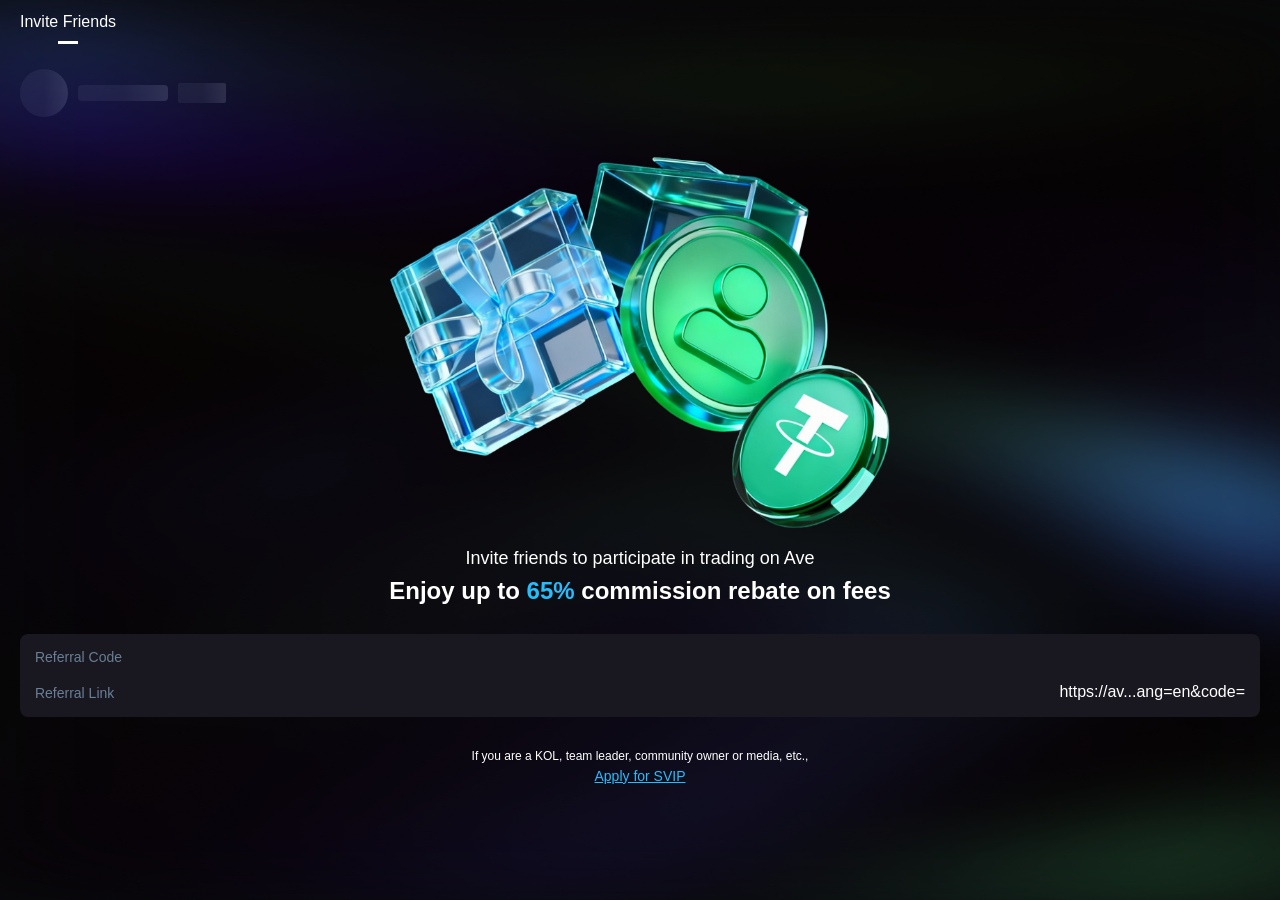
==== commit 8dc1b639: "deploy 20261127_120129" ====
--- a/index.html
+++ b/index.html
@@ -1,6 +1,6 @@
-<!doctype html><html lang="en"><head><meta charset="UTF-8"><meta name="viewport" content="width=device-width,initial-scale=1,maximum-scale=1,minimum-scale=1,viewport-fit=cover"><link rel="icon" href="/favicon.ico"><title>Ave.ai</title><script type="module" crossorigin src="/assets/index-70590d7d.js"></script><link rel="stylesheet" href="/assets/index-771f7fca.css"><script type="module">import.meta.url;import("_").catch(()=>1);async function* g(){};if(location.protocol!="file:"){window.__vite_is_modern_browser=true}</script><script type="module">!function(){if(window.__vite_is_modern_browser)return;console.warn("vite: loading legacy chunks, syntax error above and the same error below should be ignored");var e=document.getElementById("vite-legacy-polyfill"),n=document.createElement("script");n.src=e.src,n.onload=function(){System.import(document.getElementById('vite-legacy-entry').getAttribute('data-src'))},document.body.appendChild(n)}();</script></head><body><div id="app"></div><script>(function() {
+<!doctype html><html lang="en"><head><meta charset="UTF-8"><meta name="viewport" content="width=device-width,initial-scale=1,maximum-scale=1,minimum-scale=1,viewport-fit=cover"><link rel="icon" href="/favicon.ico"><title>Ave.ai</title><script type="module" crossorigin src="/assets/index-21eba7e1.js"></script><link rel="stylesheet" href="/assets/index-7b215c92.css"><script type="module">import.meta.url;import("_").catch(()=>1);async function* g(){};if(location.protocol!="file:"){window.__vite_is_modern_browser=true}</script><script type="module">!function(){if(window.__vite_is_modern_browser)return;console.warn("vite: loading legacy chunks, syntax error above and the same error below should be ignored");var e=document.getElementById("vite-legacy-polyfill"),n=document.createElement("script");n.src=e.src,n.onload=function(){System.import(document.getElementById('vite-legacy-entry').getAttribute('data-src'))},document.body.appendChild(n)}();</script></head><body><div id="app"></div><script>(function() {
       const prefersDark = window.matchMedia && window.matchMedia('(prefers-color-scheme: dark)').matches
       const setting = localStorage.getItem('color-schema') || 'auto'
       if (setting === 'dark' || (prefersDark && setting !== 'light'))
         document.documentElement.classList.toggle('dark', true)
-    })()</script><script nomodule>!function(){var e=document,t=e.createElement("script");if(!("noModule"in t)&&"onbeforeload"in t){var n=!1;e.addEventListener("beforeload",(function(e){if(e.target===t)n=!0;else if(!e.target.hasAttribute("nomodule")||!n)return;e.preventDefault()}),!0),t.type="module",t.src=".",e.head.appendChild(t),t.remove()}}();</script><script nomodule crossorigin id="vite-legacy-polyfill" src="/assets/polyfills-legacy-15f99420.js"></script><script nomodule crossorigin id="vite-legacy-entry" data-src="/assets/index-legacy-067b2690.js">System.import(document.getElementById('vite-legacy-entry').getAttribute('data-src'))</script></body></html>+    })()</script><script nomodule>!function(){var e=document,t=e.createElement("script");if(!("noModule"in t)&&"onbeforeload"in t){var n=!1;e.addEventListener("beforeload",(function(e){if(e.target===t)n=!0;else if(!e.target.hasAttribute("nomodule")||!n)return;e.preventDefault()}),!0),t.type="module",t.src=".",e.head.appendChild(t),t.remove()}}();</script><script nomodule crossorigin id="vite-legacy-polyfill" src="/assets/polyfills-legacy-15f99420.js"></script><script nomodule crossorigin id="vite-legacy-entry" data-src="/assets/index-legacy-6f59d758.js">System.import(document.getElementById('vite-legacy-entry').getAttribute('data-src'))</script></body></html>
--- a/assets/index-7b215c92.css
+++ b/assets/index-7b215c92.css
@@ -0,0 +1 @@
+@charset "UTF-8";*,:before,:after{box-sizing:border-box;border-width:0;border-style:solid;border-color:#e5e7eb}html{line-height:1.5;-webkit-text-size-adjust:100%;-moz-tab-size:4;-o-tab-size:4;tab-size:4;font-family:ui-sans-serif,system-ui,-apple-system,BlinkMacSystemFont,Segoe UI,Roboto,Helvetica Neue,Arial,Noto Sans,sans-serif,"Apple Color Emoji","Segoe UI Emoji",Segoe UI Symbol,"Noto Color Emoji"}body{margin:0;line-height:inherit}hr{height:0;color:inherit;border-top-width:.02667rem}abbr:where([title]){-webkit-text-decoration:underline dotted;text-decoration:underline dotted}h1,h2,h3,h4,h5,h6{font-size:inherit;font-weight:inherit}a{color:inherit;text-decoration:inherit}b,strong{font-weight:bolder}code,kbd,samp,pre{font-family:ui-monospace,SFMono-Regular,Menlo,Monaco,Consolas,Liberation Mono,Courier New,monospace;font-size:1em}small{font-size:80%}sub,sup{font-size:75%;line-height:0;position:relative;vertical-align:baseline}sub{bottom:-.25em}sup{top:-.5em}table{text-indent:0;border-color:inherit;border-collapse:collapse}button,input,optgroup,select,textarea{font-family:inherit;font-size:100%;font-weight:inherit;line-height:inherit;color:inherit;margin:0;padding:0}button,select{text-transform:none}button,[type=button],[type=reset],[type=submit]{-webkit-appearance:button;background-color:transparent;background-image:none}:-moz-focusring{outline:auto}:-moz-ui-invalid{box-shadow:none}progress{vertical-align:baseline}::-webkit-inner-spin-button,::-webkit-outer-spin-button{height:auto}[type=search]{-webkit-appearance:textfield;outline-offset:-.05333rem}::-webkit-search-decoration{-webkit-appearance:none}::-webkit-file-upload-button{-webkit-appearance:button;font:inherit}summary{display:list-item}blockquote,dl,dd,h1,h2,h3,h4,h5,h6,hr,figure,p,pre{margin:0}fieldset{margin:0;padding:0}legend{padding:0}ol,ul,menu{list-style:none;margin:0;padding:0}textarea{resize:vertical}input::-moz-placeholder,textarea::-moz-placeholder{opacity:1;color:#9ca3af}input::placeholder,textarea::placeholder{opacity:1;color:#9ca3af}button,[role=button]{cursor:pointer}:disabled{cursor:default}img,svg,video,canvas,audio,iframe,embed,object{display:block;vertical-align:middle}img,video{max-width:100%;height:auto}[hidden]{display:none}*,:before,:after{--un-rotate:0;--un-rotate-x:0;--un-rotate-y:0;--un-rotate-z:0;--un-scale-x:1;--un-scale-y:1;--un-scale-z:1;--un-skew-x:0;--un-skew-y:0;--un-translate-x:0;--un-translate-y:0;--un-translate-z:0;--un-pan-x: ;--un-pan-y: ;--un-pinch-zoom: ;--un-scroll-snap-strictness:proximity;--un-ordinal: ;--un-slashed-zero: ;--un-numeric-figure: ;--un-numeric-spacing: ;--un-numeric-fraction: ;--un-border-spacing-x:0;--un-border-spacing-y:0;--un-ring-offset-shadow:0 0 rgba(0,0,0,0);--un-ring-shadow:0 0 rgba(0,0,0,0);--un-shadow-inset: ;--un-shadow:0 0 rgba(0,0,0,0);--un-ring-inset: ;--un-ring-offset-width:0;--un-ring-offset-color:#fff;--un-ring-width:0;--un-ring-color:rgba(147,197,253,.5);--un-blur: ;--un-brightness: ;--un-contrast: ;--un-drop-shadow: ;--un-grayscale: ;--un-hue-rotate: ;--un-invert: ;--un-saturate: ;--un-sepia: ;--un-backdrop-blur: ;--un-backdrop-brightness: ;--un-backdrop-contrast: ;--un-backdrop-grayscale: ;--un-backdrop-hue-rotate: ;--un-backdrop-invert: ;--un-backdrop-opacity: ;--un-backdrop-saturate: ;--un-backdrop-sepia: }::backdrop{--un-rotate:0;--un-rotate-x:0;--un-rotate-y:0;--un-rotate-z:0;--un-scale-x:1;--un-scale-y:1;--un-scale-z:1;--un-skew-x:0;--un-skew-y:0;--un-translate-x:0;--un-translate-y:0;--un-translate-z:0;--un-pan-x: ;--un-pan-y: ;--un-pinch-zoom: ;--un-scroll-snap-strictness:proximity;--un-ordinal: ;--un-slashed-zero: ;--un-numeric-figure: ;--un-numeric-spacing: ;--un-numeric-fraction: ;--un-border-spacing-x:0;--un-border-spacing-y:0;--un-ring-offset-shadow:0 0 rgba(0,0,0,0);--un-ring-shadow:0 0 rgba(0,0,0,0);--un-shadow-inset: ;--un-shadow:0 0 rgba(0,0,0,0);--un-ring-inset: ;--un-ring-offset-width:0;--un-ring-offset-color:#fff;--un-ring-width:0;--un-ring-color:rgba(147,197,253,.5);--un-blur: ;--un-brightness: ;--un-contrast: ;--un-drop-shadow: ;--un-grayscale: ;--un-hue-rotate: ;--un-invert: ;--un-saturate: ;--un-sepia: ;--un-backdrop-blur: ;--un-backdrop-brightness: ;--un-backdrop-contrast: ;--un-backdrop-grayscale: ;--un-backdrop-hue-rotate: ;--un-backdrop-invert: ;--un-backdrop-opacity: ;--un-backdrop-saturate: ;--un-backdrop-sepia: }@font-face{font-family:DM Mono;font-style:normal;font-weight:400;font-display:swap;src:url(https://fonts.gstatic.com/s/dmmono/v16/aFTU7PB1QTsUX8KYthSQBLyM.woff2) format("woff2");unicode-range:U+0100-02BA,U+02BD-02C5,U+02C7-02CC,U+02CE-02D7,U+02DD-02FF,U+0304,U+0308,U+0329,U+1D00-1DBF,U+1E00-1E9F,U+1EF2-1EFF,U+2020,U+20A0-20AB,U+20AD-20C4,U+2113,U+2C60-2C7F,U+A720-A7FF}@font-face{font-family:DM Mono;font-style:normal;font-weight:400;font-display:swap;src:url(https://fonts.gstatic.com/s/dmmono/v16/aFTU7PB1QTsUX8KYthqQBA.woff2) format("woff2");unicode-range:U+0000-00FF,U+0131,U+0152-0153,U+02BB-02BC,U+02C6,U+02DA,U+02DC,U+0304,U+0308,U+0329,U+2000-206F,U+20AC,U+2122,U+2191,U+2193,U+2212,U+2215,U+FEFF,U+FFFD}@font-face{font-family:DM Sans;font-style:normal;font-weight:400;font-display:swap;src:url(https://fonts.gstatic.com/s/dmsans/v17/rP2tp2ywxg089UriI5-g4vlH9VoD8CmcqZG40F9JadbnoEwAopxRR232VGM.woff2) format("woff2");unicode-range:U+0100-02BA,U+02BD-02C5,U+02C7-02CC,U+02CE-02D7,U+02DD-02FF,U+0304,U+0308,U+0329,U+1D00-1DBF,U+1E00-1E9F,U+1EF2-1EFF,U+2020,U+20A0-20AB,U+20AD-20C4,U+2113,U+2C60-2C7F,U+A720-A7FF}@font-face{font-family:DM Sans;font-style:normal;font-weight:400;font-display:swap;src:url(https://fonts.gstatic.com/s/dmsans/v17/rP2tp2ywxg089UriI5-g4vlH9VoD8CmcqZG40F9JadbnoEwAopxRSW32.woff2) format("woff2");unicode-range:U+0000-00FF,U+0131,U+0152-0153,U+02BB-02BC,U+02C6,U+02DA,U+02DC,U+0304,U+0308,U+0329,U+2000-206F,U+20AC,U+2122,U+2191,U+2193,U+2212,U+2215,U+FEFF,U+FFFD}@font-face{font-family:"DM Serif Display";font-style:normal;font-weight:400;font-display:swap;src:url(https://fonts.gstatic.com/s/dmserifdisplay/v17/-nFnOHM81r4j6k0gjAW3mujVU2B2G_5x0ujy.woff2) format("woff2");unicode-range:U+0100-02BA,U+02BD-02C5,U+02C7-02CC,U+02CE-02D7,U+02DD-02FF,U+0304,U+0308,U+0329,U+1D00-1DBF,U+1E00-1E9F,U+1EF2-1EFF,U+2020,U+20A0-20AB,U+20AD-20C4,U+2113,U+2C60-2C7F,U+A720-A7FF}@font-face{font-family:"DM Serif Display";font-style:normal;font-weight:400;font-display:swap;src:url(https://fonts.gstatic.com/s/dmserifdisplay/v17/-nFnOHM81r4j6k0gjAW3mujVU2B2G_Bx0g.woff2) format("woff2");unicode-range:U+0000-00FF,U+0131,U+0152-0153,U+02BB-02BC,U+02C6,U+02DA,U+02DC,U+0304,U+0308,U+0329,U+2000-206F,U+20AC,U+2122,U+2191,U+2193,U+2212,U+2215,U+FEFF,U+FFFD}.btn{display:inline-block;cursor:pointer;border-radius:.25rem;--un-bg-opacity:1;background-color:rgba(13,148,136,var(--un-bg-opacity));padding:.25rem 1rem;--un-text-opacity:1;color:rgba(255,255,255,var(--un-text-opacity))}.btn:disabled{cursor:default;--un-bg-opacity:1;background-color:rgba(75,85,99,var(--un-bg-opacity));opacity:.5}.btn:hover{--un-bg-opacity:1;background-color:rgba(15,118,110,var(--un-bg-opacity))}.visible{visibility:visible}.absolute{position:absolute}.fixed{position:fixed}.position-relative,.relative{position:relative}.static{position:static}.bottom-0{bottom:0}.left-0{left:0}.right-0,.right-0px{right:0}.right-2px{right:.05333rem}.top-12px{top:.32rem}.top-15px{top:.4rem}.top-4px{top:.10667rem}.grid{display:grid}.grid-cols-2{grid-template-columns:repeat(2,minmax(0,1fr))}.m\[1\]{margin:1}.mb-10px{margin-bottom:.26667rem}.mb-15px{margin-bottom:.4rem}.mb-16px{margin-bottom:.42667rem}.mb-20px{margin-bottom:.53333rem}.mb-25px{margin-bottom:.66667rem}.mb-30px{margin-bottom:.8rem}.mb-40px{margin-bottom:1.06667rem}.mb-4px{margin-bottom:.10667rem}.mb-50px{margin-bottom:1.33333rem}.mb-7px{margin-bottom:.18667rem}.mb-80px{margin-bottom:2.13333rem}.mb-8px{margin-bottom:.21333rem}.me{-webkit-margin-end:1rem;margin-inline-end:1rem}.ml-10px{margin-left:.26667rem}.ml-2px{margin-left:.05333rem}.ml-5px{margin-left:.13333rem}.ml-6px{margin-left:.16rem}.ml-8px{margin-left:.21333rem}.ml-auto{margin-left:auto}.ml-auto\!{margin-left:auto!important}.mr--5px{margin-right:-.13333rem}.mr-10px{margin-right:.26667rem}.mr-10px\!{margin-right:.26667rem!important}.mr-20px{margin-right:.53333rem}.mr-3px{margin-right:.08rem}.mr-4px{margin-right:.10667rem}.mr-5px{margin-right:.13333rem}.mr-auto{margin-right:auto}.ms{-webkit-margin-start:1rem;margin-inline-start:1rem}.mt-10px{margin-top:.26667rem}.mt-12px{margin-top:.32rem}.mt-15px{margin-top:.4rem}.mt-16px{margin-top:.42667rem}.mt-18px{margin-top:.48rem}.mt-20px{margin-top:.53333rem}.mt-25px{margin-top:.66667rem}.mt-26px{margin-top:.69333rem}.mt-30px{margin-top:.8rem}.mt-33px{margin-top:.88rem}.mt-35px{margin-top:.93333rem}.mt-3px{margin-top:.08rem}.mt-40px{margin-top:1.06667rem}.mt-50px{margin-top:1.33333rem}.mt-5px{margin-top:.13333rem}.mt-60px{margin-top:1.6rem}.mt-8px{margin-top:.21333rem}.block,[block=""]{display:block}.inline-block{display:inline-block}.hidden,[hidden=""]{display:none}.h-10px{height:.26667rem}.h-12px{height:.32rem}.h-14px{height:.37333rem}.h-16px{height:.42667rem}.h-200px{height:5.33333rem}.h-20px{height:.53333rem}.h-32px{height:.85333rem}.h-33px{height:.88rem}.h-36px\!{height:.96rem!important}.h-44px{height:1.17333rem}.h-48px{height:1.28rem}.h-56px{height:1.49333rem}.h-64px{height:1.70667rem}.h2{height:.5rem}.h5{height:1.25rem}.max-h-40px{max-height:1.06667rem}.max-w-1200px{max-width:32rem}.max-w-500px{max-width:13.33333rem}.max-w-600px{max-width:16rem}.max-w-80px{max-width:2.13333rem}.min-w-0{min-width:0}.min-w-90vw{min-width:90vw}.w-100\%,.w-full{width:100%}.w-14px{width:.37333rem}.w-200px{width:5.33333rem}.w-24px{width:.64rem}.w-33px{width:.88rem}.w-48px{width:1.28rem}.w-55px{width:1.46667rem}.w-60\%{width:60%}.w-90px{width:2.4rem}.flex{display:flex}.inline-flex{display:inline-flex}.flex-1{flex:1 1 0%}.flex-none{flex:none}.flex-shrink{flex-shrink:1}.grow{flex-grow:1}.flex-col{flex-direction:column}.flex-wrap{flex-wrap:wrap}.table{display:table}.border-collapse{border-collapse:collapse}.transform{transform:translate(var(--un-translate-x)) translateY(var(--un-translate-y)) translateZ(var(--un-translate-z)) rotate(var(--un-rotate)) rotateX(var(--un-rotate-x)) rotateY(var(--un-rotate-y)) rotate(var(--un-rotate-z)) skew(var(--un-skew-x)) skewY(var(--un-skew-y)) scaleX(var(--un-scale-x)) scaleY(var(--un-scale-y)) scaleZ(var(--un-scale-z))}.resize{resize:both}.items-start{align-items:flex-start}.items-end{align-items:flex-end}.items-center{align-items:center}.justify-start{justify-content:flex-start}.justify-end{justify-content:flex-end}.justify-center{justify-content:center}.justify-between{justify-content:space-between}.justify-around{justify-content:space-around}.gap-10px{grid-gap:.26667rem;gap:.26667rem}.gap-12px{grid-gap:.32rem;gap:.32rem}.gap-16px{grid-gap:.42667rem;gap:.42667rem}.gap-2px{grid-gap:.05333rem;gap:.05333rem}.gap-4px{grid-gap:.10667rem;gap:.10667rem}.gap-6px{grid-gap:.16rem;gap:.16rem}.gap-8px{grid-gap:.21333rem;gap:.21333rem}.break-all{word-break:break-all}.b,.border{border-width:.02667rem}.rd-22px{border-radius:.58667rem}.rd-2px{border-radius:.05333rem}.rd-4px{border-radius:.10667rem}.rd-50\%{border-radius:50%}.rd-8px{border-radius:.21333rem}.bg-\[rgba\(42\,157\,237\,0\.1\)\]{--un-bg-opacity:.1;background-color:rgba(42,157,237,var(--un-bg-opacity))}.bg-\#000,.bg-\#000000{--un-bg-opacity:1;background-color:rgba(0,0,0,var(--un-bg-opacity))}.bg-\#111{--un-bg-opacity:1;background-color:rgba(17,17,17,var(--un-bg-opacity))}.bg-\#19171f{--un-bg-opacity:1;background-color:rgba(25,23,31,var(--un-bg-opacity))}.bg-\#FFFFFF0D{--un-bg-opacity:.05;background-color:rgba(255,255,255,var(--un-bg-opacity))}[fill-opacity~="0.07"]{--un-fill-opacity:.0007}[stroke-width~="1.2"]{stroke-width:.032rem}[stroke-width~="1.3"]{stroke-width:.03467rem}[stroke-width~="1.4"]{stroke-width:.03733rem}[stroke-width~="1.5"]{stroke-width:.04rem}[stroke-width~="1.6"]{stroke-width:.04267rem}[stroke-width~="1.7"]{stroke-width:.04533rem}[stroke-width~="1.8"]{stroke-width:.048rem}[stroke~="#ffa622"]{--un-stroke-opacity:1;stroke:rgba(255,166,34,var(--un-stroke-opacity))}[stroke~=white]{--un-stroke-opacity:1;stroke:rgba(255,255,255,var(--un-stroke-opacity))}.object-contain{-o-object-fit:contain;object-fit:contain}.p-10px{padding:.26667rem}.p-13px{padding:.34667rem}.px{padding-left:1rem;padding-right:1rem}.px-10px{padding-left:.26667rem;padding-right:.26667rem}.px-15px{padding-left:.4rem;padding-right:.4rem}.px-20px{padding-left:.53333rem;padding-right:.53333rem}.px-22px{padding-left:.58667rem;padding-right:.58667rem}.px-30px{padding-left:.8rem;padding-right:.8rem}.px-30px\!{padding-left:.8rem!important;padding-right:.8rem!important}.px-40px{padding-left:1.06667rem;padding-right:1.06667rem}.py{padding-top:1rem;padding-bottom:1rem}.py-10px{padding-top:.26667rem;padding-bottom:.26667rem}.py-15px{padding-top:.4rem;padding-bottom:.4rem}.py-30px{padding-top:.8rem;padding-bottom:.8rem}.pb-25px{padding-bottom:.66667rem}.pb-30px{padding-bottom:.8rem}.pb-35px{padding-bottom:.93333rem}.pb-40px{padding-bottom:1.06667rem}.pb-45px{padding-bottom:1.2rem}.pb-50px{padding-bottom:1.33333rem}.pt-10px{padding-top:.26667rem}.pt-14px{padding-top:.37333rem}.pt-50px{padding-top:1.33333rem}.text-center{text-align:center}.text-left{text-align:left}.text-right{text-align:right}.vertical-middle{vertical-align:middle}.important-text-14px{font-size:.37333rem!important}.important-text-16px{font-size:.42667rem!important}.text-10px{font-size:.26667rem}.text-10px\!{font-size:.26667rem!important}.text-12px{font-size:.32rem}.text-14px{font-size:.37333rem}.text-16px{font-size:.42667rem}.text-18px{font-size:.48rem}.text-24px{font-size:.64rem}.text-27px{font-size:.72rem}.text-28px{font-size:.74667rem}.text-30px{font-size:.8rem}.text-32px{font-size:.85333rem}.text-33px{font-size:.88rem}.text-45px{font-size:1.2rem}.font-400{font-weight:400}.font-500{font-weight:500}.font-600{font-weight:600}.font-700{font-weight:700}.lh-17px{line-height:.45333rem}.lh-20px{line-height:.53333rem}.lh-22px{line-height:.58667rem}.lh-28px{line-height:.74667rem}.lh-34px{line-height:.90667rem}.lh-36px{line-height:.96rem}.italic{font-style:italic}.c-\$\{r\.key\}{color:var(--\{r\.key\})}.color-\#27BDFD{--un-text-opacity:1;color:rgba(39,189,253,var(--un-text-opacity))}.color-\#2BB1EA,[color~="#2BB1EA"]{--un-text-opacity:1;color:rgba(43,177,234,var(--un-text-opacity))}.color-\#333066{--un-text-opacity:1;color:rgba(51,48,102,var(--un-text-opacity))}.color-\#666{--un-text-opacity:1;color:rgba(102,102,102,var(--un-text-opacity))}.color-\#697F95,[color~="#697F95"]{--un-text-opacity:1;color:rgba(105,127,149,var(--un-text-opacity))}.color-\#888{--un-text-opacity:1;color:rgba(136,136,136,var(--un-text-opacity))}.color-\#aaa{--un-text-opacity:1;color:rgba(170,170,170,var(--un-text-opacity))}.color-\#E0A252,[color~="#E0A252"]{--un-text-opacity:1;color:rgba(224,162,82,var(--un-text-opacity))}.color-\#fff,.color-\#FFF,[color~="#fff"]{--un-text-opacity:1;color:rgba(255,255,255,var(--un-text-opacity))}[color~="#060F1E"]{--un-text-opacity:1;color:rgba(6,15,30,var(--un-text-opacity))}[color~="#2561F6"]{--un-text-opacity:1;color:rgba(37,97,246,var(--un-text-opacity))}[color~="#3F80F7"]{--un-text-opacity:1;color:rgba(63,128,247,var(--un-text-opacity))}[active-color~="#0a7bff"]:active{--un-text-opacity:1;color:rgba(10,123,255,var(--un-text-opacity))}.underline{text-decoration-line:underline}.tab{-moz-tab-size:4;-o-tab-size:4;tab-size:4}.tab-0{-moz-tab-size:0;-o-tab-size:0;tab-size:0}.tab-1{-moz-tab-size:1;-o-tab-size:1;tab-size:1}.outline{outline-style:solid}.ring{--un-ring-width:.02667rem;--un-ring-offset-shadow:var(--un-ring-inset) 0 0 0 var(--un-ring-offset-width) var(--un-ring-offset-color);--un-ring-shadow:var(--un-ring-inset) 0 0 0 calc(var(--un-ring-width) + var(--un-ring-offset-width)) var(--un-ring-color);box-shadow:var(--un-ring-offset-shadow),var(--un-ring-shadow),var(--un-shadow)}.filter{filter:var(--un-blur) var(--un-brightness) var(--un-contrast) var(--un-drop-shadow) var(--un-grayscale) var(--un-hue-rotate) var(--un-invert) var(--un-saturate) var(--un-sepia)}.backdrop-filter{-webkit-backdrop-filter:var(--un-backdrop-blur) var(--un-backdrop-brightness) var(--un-backdrop-contrast) var(--un-backdrop-grayscale) var(--un-backdrop-hue-rotate) var(--un-backdrop-invert) var(--un-backdrop-opacity) var(--un-backdrop-saturate) var(--un-backdrop-sepia);backdrop-filter:var(--un-backdrop-blur) var(--un-backdrop-brightness) var(--un-backdrop-contrast) var(--un-backdrop-grayscale) var(--un-backdrop-hue-rotate) var(--un-backdrop-invert) var(--un-backdrop-opacity) var(--un-backdrop-saturate) var(--un-backdrop-sepia)}.transition{transition-property:color,background-color,border-color,outline-color,text-decoration-color,fill,stroke,opacity,box-shadow,transform,filter,-webkit-backdrop-filter;transition-property:color,background-color,border-color,outline-color,text-decoration-color,fill,stroke,opacity,box-shadow,transform,filter,backdrop-filter;transition-property:color,background-color,border-color,outline-color,text-decoration-color,fill,stroke,opacity,box-shadow,transform,filter,backdrop-filter,-webkit-backdrop-filter;transition-timing-function:cubic-bezier(.4,0,.2,1);transition-duration:.15s}.ease,.ease-in-out{transition-timing-function:cubic-bezier(.4,0,.2,1)}.ease-out{transition-timing-function:cubic-bezier(0,0,.2,1)}[placeholder~="$t("]::-moz-placeholder{color:var(--t\()}[placeholder~="$t("]::placeholder{color:var(--t\()}.bottom-sheet-backdrop{position:fixed;left:0;top:0;box-sizing:border-box;width:100%;height:100%;touch-action:pan-y;pointer-events:auto;display:flex;align-items:flex-end;justify-content:center;transition:background-color .3s ease;overflow:hidden}.bottom-sheet-backdrop[data-sheet-active]{background-color:var(--bottom-sheet-backdrop-background-color, rgba(0, 0, 0, .2))}.bottom-sheet{box-sizing:border-box;display:inline-flex;flex-direction:column;flex-wrap:nowrap;width:100%;max-width:var(--bottom-sheet-max-width, 500px);background-color:var(--bottom-sheet-bakground-color, #fff);min-height:var(--bottom-sheet-min-width, 40%);max-height:var(--bottom-sheet-max-height, 60%);border-radius:var(--bottom-sheet-border-radius, 15px 15px 0px 0px);transition-property:transform;transition-duration:.2s;transition-timing-function:ease}.bottom-sheet[data-swiping]{transition-property:none!important}.bottom-sheet-header{box-sizing:border-box;flex-shrink:0;flex-grow:0;display:inline-flex;align-items:center;justify-content:center}.bottom-sheet-header-bar{width:30%;height:.21333rem;margin:.26667rem;background-color:var(--bottom-sheet-header-bar-background-color, rgb(88, 88, 88));border-radius:var(--bottom-sheet-header-bar-border-radius, 10px)}.bottom-sheet-body{box-sizing:border-box;overflow:auto}:root,:host{--van-black: #000;--van-white: #fff;--van-gray-1: #f7f8fa;--van-gray-2: #f2f3f5;--van-gray-3: #ebedf0;--van-gray-4: #dcdee0;--van-gray-5: #c8c9cc;--van-gray-6: #969799;--van-gray-7: #646566;--van-gray-8: #323233;--van-red: #ee0a24;--van-blue: #1989fa;--van-orange: #ff976a;--van-orange-dark: #ed6a0c;--van-orange-light: #fffbe8;--van-green: #07c160;--van-gradient-red: linear-gradient(to right, #ff6034, #ee0a24);--van-gradient-orange: linear-gradient(to right, #ffd01e, #ff8917);--van-primary-color: var(--van-blue);--van-success-color: var(--van-green);--van-danger-color: var(--van-red);--van-warning-color: var(--van-orange);--van-text-color: var(--van-gray-8);--van-text-color-2: var(--van-gray-6);--van-text-color-3: var(--van-gray-5);--van-active-color: var(--van-gray-2);--van-active-opacity: .6;--van-disabled-opacity: .5;--van-background: var(--van-gray-1);--van-background-2: var(--van-white);--van-background-3: var(--van-white);--van-padding-base: .10667rem;--van-padding-xs: .21333rem;--van-padding-sm: .32rem;--van-padding-md: .42667rem;--van-padding-lg: .64rem;--van-padding-xl: .85333rem;--van-font-bold: 600;--van-font-size-xs: .26667rem;--van-font-size-sm: .32rem;--van-font-size-md: .37333rem;--van-font-size-lg: .42667rem;--van-line-height-xs: .37333rem;--van-line-height-sm: .48rem;--van-line-height-md: .53333rem;--van-line-height-lg: .58667rem;--van-base-font: -apple-system, BlinkMacSystemFont, "Helvetica Neue", Helvetica, Segoe UI, Arial, Roboto, "PingFang SC", "miui", "Hiragino Sans GB", "Microsoft Yahei", sans-serif;--van-price-font: avenir-heavy, "PingFang SC", helvetica neue, arial, sans-serif;--van-duration-base: .3s;--van-duration-fast: .2s;--van-ease-out: ease-out;--van-ease-in: ease-in;--van-border-color: var(--van-gray-3);--van-border-width: .02667rem;--van-radius-sm: .05333rem;--van-radius-md: .10667rem;--van-radius-lg: .21333rem;--van-radius-max: 26.64rem}.van-theme-dark{--van-text-color: #f5f5f5;--van-text-color-2: #707070;--van-text-color-3: #4d4d4d;--van-border-color: #3a3a3c;--van-active-color: #3a3a3c;--van-background: #000;--van-background-2: #1c1c1e;--van-background-3: #37363b}html{-webkit-tap-highlight-color:transparent}body{margin:0;font-family:var(--van-base-font)}a{text-decoration:none}input,button,textarea{color:inherit;font:inherit}a:focus,input:focus,button:focus,textarea:focus,[class*=van-]:focus{outline:none}ol,ul{margin:0;padding:0;list-style:none}@keyframes van-slide-up-enter{0%{transform:translate3d(0,100%,0)}}@keyframes van-slide-up-leave{to{transform:translate3d(0,100%,0)}}@keyframes van-slide-down-enter{0%{transform:translate3d(0,-100%,0)}}@keyframes van-slide-down-leave{to{transform:translate3d(0,-100%,0)}}@keyframes van-slide-left-enter{0%{transform:translate3d(-100%,0,0)}}@keyframes van-slide-left-leave{to{transform:translate3d(-100%,0,0)}}@keyframes van-slide-right-enter{0%{transform:translate3d(100%,0,0)}}@keyframes van-slide-right-leave{to{transform:translate3d(100%,0,0)}}@keyframes van-fade-in{0%{opacity:0}to{opacity:1}}@keyframes van-fade-out{0%{opacity:1}to{opacity:0}}@keyframes van-rotate{0%{transform:rotate(0)}to{transform:rotate(360deg)}}.van-fade-enter-active{animation:var(--van-duration-base) van-fade-in both var(--van-ease-out)}.van-fade-leave-active{animation:var(--van-duration-base) van-fade-out both var(--van-ease-in)}.van-slide-up-enter-active{animation:van-slide-up-enter var(--van-duration-base) both var(--van-ease-out)}.van-slide-up-leave-active{animation:van-slide-up-leave var(--van-duration-base) both var(--van-ease-in)}.van-slide-down-enter-active{animation:van-slide-down-enter var(--van-duration-base) both var(--van-ease-out)}.van-slide-down-leave-active{animation:van-slide-down-leave var(--van-duration-base) both var(--van-ease-in)}.van-slide-left-enter-active{animation:van-slide-left-enter var(--van-duration-base) both var(--van-ease-out)}.van-slide-left-leave-active{animation:van-slide-left-leave var(--van-duration-base) both var(--van-ease-in)}.van-slide-right-enter-active{animation:van-slide-right-enter var(--van-duration-base) both var(--van-ease-out)}.van-slide-right-leave-active{animation:van-slide-right-leave var(--van-duration-base) both var(--van-ease-in)}.van-clearfix:after{display:table;clear:both;content:""}.van-ellipsis{overflow:hidden;white-space:nowrap;text-overflow:ellipsis}.van-multi-ellipsis--l2{display:-webkit-box;overflow:hidden;text-overflow:ellipsis;-webkit-line-clamp:2;line-break:anywhere;-webkit-box-orient:vertical}.van-multi-ellipsis--l3{display:-webkit-box;overflow:hidden;text-overflow:ellipsis;-webkit-line-clamp:3;line-break:anywhere;-webkit-box-orient:vertical}.van-safe-area-top{padding-top:constant(safe-area-inset-top);padding-top:env(safe-area-inset-top)}.van-safe-area-bottom{padding-bottom:constant(safe-area-inset-bottom);padding-bottom:env(safe-area-inset-bottom)}.van-haptics-feedback{cursor:pointer}.van-haptics-feedback:active{opacity:var(--van-active-opacity)}[class*=van-hairline]:after{position:absolute;box-sizing:border-box;content:" ";pointer-events:none;top:-50%;right:-50%;bottom:-50%;left:-50%;border:0 solid var(--van-border-color);transform:scale(.5)}.van-hairline,.van-hairline--top,.van-hairline--left,.van-hairline--right,.van-hairline--bottom,.van-hairline--surround,.van-hairline--top-bottom{position:relative}.van-hairline--top:after{border-top-width:var(--van-border-width)}.van-hairline--left:after{border-left-width:var(--van-border-width)}.van-hairline--right:after{border-right-width:var(--van-border-width)}.van-hairline--bottom:after{border-bottom-width:var(--van-border-width)}.van-hairline--top-bottom:after,.van-hairline-unset--top-bottom:after{border-width:var(--van-border-width) 0}.van-hairline--surround:after{border-width:var(--van-border-width)}:root,:host{--van-badge-size: .42667rem;--van-badge-color: var(--van-white);--van-badge-padding: 0 .08rem;--van-badge-font-size: var(--van-font-size-sm);--van-badge-font-weight: var(--van-font-bold);--van-badge-border-width: var(--van-border-width);--van-badge-background: var(--van-danger-color);--van-badge-dot-color: var(--van-danger-color);--van-badge-dot-size: .21333rem;--van-badge-font: -apple-system-font, helvetica neue, arial, sans-serif}.van-badge{display:inline-block;box-sizing:border-box;min-width:var(--van-badge-size);padding:var(--van-badge-padding);color:var(--van-badge-color);font-weight:var(--van-badge-font-weight);font-size:var(--van-badge-font-size);font-family:var(--van-badge-font);line-height:1.2;text-align:center;background:var(--van-badge-background);border:var(--van-badge-border-width) solid var(--van-background-2);border-radius:var(--van-radius-max)}.van-badge--fixed{position:absolute;transform-origin:100%}.van-badge--top-left{top:0;left:0;transform:translate(-50%,-50%)}.van-badge--top-right{top:0;right:0;transform:translate(50%,-50%)}.van-badge--bottom-left{bottom:0;left:0;transform:translate(-50%,50%)}.van-badge--bottom-right{bottom:0;right:0;transform:translate(50%,50%)}.van-badge--dot{width:var(--van-badge-dot-size);min-width:0;height:var(--van-badge-dot-size);background:var(--van-badge-dot-color);border-radius:100%;border:none;padding:0}.van-badge__wrapper{position:relative;display:inline-block}.van-icon{position:relative;display:inline-block;font:.37333rem/1 vant-icon;font:normal normal normal .37333rem/1 var(--van-icon-font-family, "vant-icon");font-size:inherit;text-rendering:auto;-webkit-font-smoothing:antialiased}.van-icon:before{display:inline-block}.van-icon-arrow-double-left:before{content:""}.van-icon-arrow-double-right:before{content:""}.van-icon-contact:before{content:""}.van-icon-notes:before{content:""}.van-icon-records:before{content:""}.van-icon-cash-back-record:before{content:""}.van-icon-newspaper:before{content:""}.van-icon-discount:before{content:""}.van-icon-completed:before{content:""}.van-icon-user:before{content:""}.van-icon-description:before{content:""}.van-icon-list-switch:before{content:""}.van-icon-list-switching:before{content:""}.van-icon-link-o:before{content:""}.van-icon-miniprogram-o:before{content:""}.van-icon-qq:before{content:""}.van-icon-wechat-moments:before{content:""}.van-icon-weibo:before{content:""}.van-icon-cash-o:before{content:""}.van-icon-guide-o:before{content:""}.van-icon-invitation:before{content:""}.van-icon-shield-o:before{content:""}.van-icon-exchange:before{content:""}.van-icon-eye:before{content:""}.van-icon-enlarge:before{content:""}.van-icon-expand-o:before{content:""}.van-icon-eye-o:before{content:""}.van-icon-expand:before{content:""}.van-icon-filter-o:before{content:""}.van-icon-fire:before{content:""}.van-icon-fail:before{content:""}.van-icon-failure:before{content:""}.van-icon-fire-o:before{content:""}.van-icon-flag-o:before{content:""}.van-icon-font:before{content:""}.van-icon-font-o:before{content:""}.van-icon-gem-o:before{content:""}.van-icon-flower-o:before{content:""}.van-icon-gem:before{content:""}.van-icon-gift-card:before{content:""}.van-icon-friends:before{content:""}.van-icon-friends-o:before{content:""}.van-icon-gold-coin:before{content:""}.van-icon-gold-coin-o:before{content:""}.van-icon-good-job-o:before{content:""}.van-icon-gift:before{content:""}.van-icon-gift-o:before{content:""}.van-icon-gift-card-o:before{content:""}.van-icon-good-job:before{content:""}.van-icon-home-o:before{content:""}.van-icon-goods-collect:before{content:""}.van-icon-graphic:before{content:""}.van-icon-goods-collect-o:before{content:""}.van-icon-hot-o:before{content:""}.van-icon-info:before{content:""}.van-icon-hotel-o:before{content:""}.van-icon-info-o:before{content:""}.van-icon-hot-sale-o:before{content:""}.van-icon-hot:before{content:""}.van-icon-like:before{content:""}.van-icon-idcard:before{content:""}.van-icon-like-o:before{content:""}.van-icon-hot-sale:before{content:""}.van-icon-location-o:before{content:""}.van-icon-location:before{content:""}.van-icon-label:before{content:""}.van-icon-lock:before{content:""}.van-icon-label-o:before{content:""}.van-icon-map-marked:before{content:""}.van-icon-logistics:before{content:""}.van-icon-manager:before{content:""}.van-icon-more:before{content:""}.van-icon-live:before{content:""}.van-icon-manager-o:before{content:""}.van-icon-medal:before{content:""}.van-icon-more-o:before{content:""}.van-icon-music-o:before{content:""}.van-icon-music:before{content:""}.van-icon-new-arrival-o:before{content:""}.van-icon-medal-o:before{content:""}.van-icon-new-o:before{content:""}.van-icon-free-postage:before{content:""}.van-icon-newspaper-o:before{content:""}.van-icon-new-arrival:before{content:""}.van-icon-minus:before{content:""}.van-icon-orders-o:before{content:""}.van-icon-new:before{content:""}.van-icon-paid:before{content:""}.van-icon-notes-o:before{content:""}.van-icon-other-pay:before{content:""}.van-icon-pause-circle:before{content:""}.van-icon-pause:before{content:""}.van-icon-pause-circle-o:before{content:""}.van-icon-peer-pay:before{content:""}.van-icon-pending-payment:before{content:""}.van-icon-passed:before{content:""}.van-icon-plus:before{content:""}.van-icon-phone-circle-o:before{content:""}.van-icon-phone-o:before{content:""}.van-icon-printer:before{content:""}.van-icon-photo-fail:before{content:""}.van-icon-phone:before{content:""}.van-icon-photo-o:before{content:""}.van-icon-play-circle:before{content:""}.van-icon-play:before{content:""}.van-icon-phone-circle:before{content:""}.van-icon-point-gift-o:before{content:""}.van-icon-point-gift:before{content:""}.van-icon-play-circle-o:before{content:""}.van-icon-shrink:before{content:""}.van-icon-photo:before{content:""}.van-icon-qr:before{content:""}.van-icon-qr-invalid:before{content:""}.van-icon-question-o:before{content:""}.van-icon-revoke:before{content:""}.van-icon-replay:before{content:""}.van-icon-service:before{content:""}.van-icon-question:before{content:""}.van-icon-search:before{content:""}.van-icon-refund-o:before{content:""}.van-icon-service-o:before{content:""}.van-icon-scan:before{content:""}.van-icon-share:before{content:""}.van-icon-send-gift-o:before{content:""}.van-icon-share-o:before{content:""}.van-icon-setting:before{content:""}.van-icon-points:before{content:""}.van-icon-photograph:before{content:""}.van-icon-shop:before{content:""}.van-icon-shop-o:before{content:""}.van-icon-shop-collect-o:before{content:""}.van-icon-shop-collect:before{content:""}.van-icon-smile:before{content:""}.van-icon-shopping-cart-o:before{content:""}.van-icon-sign:before{content:""}.van-icon-sort:before{content:""}.van-icon-star-o:before{content:""}.van-icon-smile-comment-o:before{content:""}.van-icon-stop:before{content:""}.van-icon-stop-circle-o:before{content:""}.van-icon-smile-o:before{content:""}.van-icon-star:before{content:""}.van-icon-success:before{content:""}.van-icon-stop-circle:before{content:""}.van-icon-records-o:before{content:""}.van-icon-shopping-cart:before{content:""}.van-icon-tosend:before{content:""}.van-icon-todo-list:before{content:""}.van-icon-thumb-circle-o:before{content:""}.van-icon-thumb-circle:before{content:""}.van-icon-umbrella-circle:before{content:""}.van-icon-underway:before{content:""}.van-icon-upgrade:before{content:""}.van-icon-todo-list-o:before{content:""}.van-icon-tv-o:before{content:""}.van-icon-underway-o:before{content:""}.van-icon-user-o:before{content:""}.van-icon-vip-card-o:before{content:""}.van-icon-vip-card:before{content:""}.van-icon-send-gift:before{content:""}.van-icon-wap-home:before{content:""}.van-icon-wap-nav:before{content:""}.van-icon-volume-o:before{content:""}.van-icon-video:before{content:""}.van-icon-wap-home-o:before{content:""}.van-icon-volume:before{content:""}.van-icon-warning:before{content:""}.van-icon-weapp-nav:before{content:""}.van-icon-wechat-pay:before{content:""}.van-icon-warning-o:before{content:""}.van-icon-wechat:before{content:""}.van-icon-setting-o:before{content:""}.van-icon-youzan-shield:before{content:""}.van-icon-warn-o:before{content:""}.van-icon-smile-comment:before{content:""}.van-icon-user-circle-o:before{content:""}.van-icon-video-o:before{content:""}.van-icon-add-square:before{content:""}.van-icon-add:before{content:""}.van-icon-arrow-down:before{content:""}.van-icon-arrow-up:before{content:""}.van-icon-arrow:before{content:""}.van-icon-after-sale:before{content:""}.van-icon-add-o:before{content:""}.van-icon-alipay:before{content:""}.van-icon-ascending:before{content:""}.van-icon-apps-o:before{content:""}.van-icon-aim:before{content:""}.van-icon-award:before{content:""}.van-icon-arrow-left:before{content:""}.van-icon-award-o:before{content:""}.van-icon-audio:before{content:""}.van-icon-bag-o:before{content:""}.van-icon-balance-list:before{content:""}.van-icon-back-top:before{content:""}.van-icon-bag:before{content:""}.van-icon-balance-pay:before{content:""}.van-icon-balance-o:before{content:""}.van-icon-bar-chart-o:before{content:""}.van-icon-bars:before{content:""}.van-icon-balance-list-o:before{content:""}.van-icon-birthday-cake-o:before{content:""}.van-icon-bookmark:before{content:""}.van-icon-bill:before{content:""}.van-icon-bell:before{content:""}.van-icon-browsing-history-o:before{content:""}.van-icon-browsing-history:before{content:""}.van-icon-bookmark-o:before{content:""}.van-icon-bulb-o:before{content:""}.van-icon-bullhorn-o:before{content:""}.van-icon-bill-o:before{content:""}.van-icon-calendar-o:before{content:""}.van-icon-brush-o:before{content:""}.van-icon-card:before{content:""}.van-icon-cart-o:before{content:""}.van-icon-cart-circle:before{content:""}.van-icon-cart-circle-o:before{content:""}.van-icon-cart:before{content:""}.van-icon-cash-on-deliver:before{content:""}.van-icon-cash-back-record-o:before{content:""}.van-icon-cashier-o:before{content:""}.van-icon-chart-trending-o:before{content:""}.van-icon-certificate:before{content:""}.van-icon-chat:before{content:""}.van-icon-clear:before{content:""}.van-icon-chat-o:before{content:""}.van-icon-checked:before{content:""}.van-icon-clock:before{content:""}.van-icon-clock-o:before{content:""}.van-icon-close:before{content:""}.van-icon-closed-eye:before{content:""}.van-icon-circle:before{content:""}.van-icon-cluster-o:before{content:""}.van-icon-column:before{content:""}.van-icon-comment-circle-o:before{content:""}.van-icon-cluster:before{content:""}.van-icon-comment:before{content:""}.van-icon-comment-o:before{content:""}.van-icon-comment-circle:before{content:""}.van-icon-completed-o:before{content:""}.van-icon-credit-pay:before{content:""}.van-icon-coupon:before{content:""}.van-icon-debit-pay:before{content:""}.van-icon-coupon-o:before{content:""}.van-icon-contact-o:before{content:""}.van-icon-descending:before{content:""}.van-icon-desktop-o:before{content:""}.van-icon-diamond-o:before{content:""}.van-icon-description-o:before{content:""}.van-icon-delete:before{content:""}.van-icon-diamond:before{content:""}.van-icon-delete-o:before{content:""}.van-icon-cross:before{content:""}.van-icon-edit:before{content:""}.van-icon-ellipsis:before{content:""}.van-icon-down:before{content:""}.van-icon-discount-o:before{content:""}.van-icon-ecard-pay:before{content:""}.van-icon-envelop-o:before{content:""}@font-face{font-weight:400;font-family:vant-icon;font-style:normal;font-display:auto;src:url([data-uri]) format("woff2"),url(//at.alicdn.com/t/c/font_2553510_ciljc7axaw7.woff?t=1705587463221) format("woff")}.van-icon__image{display:block;width:1em;height:1em;-o-object-fit:contain;object-fit:contain}:root,:host{--van-overlay-z-index: 1;--van-overlay-background: rgba(0, 0, 0, .7)}.van-overlay{position:fixed;top:0;left:0;z-index:var(--van-overlay-z-index);width:100%;height:100%;background:var(--van-overlay-background)}:root,:host{--van-popup-background: var(--van-background-2);--van-popup-transition: transform var(--van-duration-base);--van-popup-round-radius: .42667rem;--van-popup-close-icon-size: .58667rem;--van-popup-close-icon-color: var(--van-gray-5);--van-popup-close-icon-margin: .42667rem;--van-popup-close-icon-z-index: 1}.van-overflow-hidden{overflow:hidden!important}.van-popup{position:fixed;max-height:100%;overflow-y:auto;box-sizing:border-box;background:var(--van-popup-background);transition:var(--van-popup-transition);-webkit-overflow-scrolling:touch}.van-popup--center{top:50%;left:0;right:0;width:-moz-fit-content;width:fit-content;max-width:calc(100vw - var(--van-padding-md) * 2);margin:0 auto;transform:translateY(-50%)}.van-popup--center.van-popup--round{border-radius:var(--van-popup-round-radius)}.van-popup--top{top:0;left:0;width:100%}.van-popup--top.van-popup--round{border-radius:0 0 var(--van-popup-round-radius) var(--van-popup-round-radius)}.van-popup--right{top:50%;right:0;transform:translate3d(0,-50%,0)}.van-popup--right.van-popup--round{border-radius:var(--van-popup-round-radius) 0 0 var(--van-popup-round-radius)}.van-popup--bottom{bottom:0;left:0;width:100%}.van-popup--bottom.van-popup--round{border-radius:var(--van-popup-round-radius) var(--van-popup-round-radius) 0 0}.van-popup--left{top:50%;left:0;transform:translate3d(0,-50%,0)}.van-popup--left.van-popup--round{border-radius:0 var(--van-popup-round-radius) var(--van-popup-round-radius) 0}.van-popup-slide-top-enter-active,.van-popup-slide-left-enter-active,.van-popup-slide-right-enter-active,.van-popup-slide-bottom-enter-active{transition-timing-function:var(--van-ease-out)}.van-popup-slide-top-leave-active,.van-popup-slide-left-leave-active,.van-popup-slide-right-leave-active,.van-popup-slide-bottom-leave-active{transition-timing-function:var(--van-ease-in)}.van-popup-slide-top-enter-from,.van-popup-slide-top-leave-active{transform:translate3d(0,-100%,0)}.van-popup-slide-right-enter-from,.van-popup-slide-right-leave-active{transform:translate3d(100%,-50%,0)}.van-popup-slide-bottom-enter-from,.van-popup-slide-bottom-leave-active{transform:translate3d(0,100%,0)}.van-popup-slide-left-enter-from,.van-popup-slide-left-leave-active{transform:translate3d(-100%,-50%,0)}.van-popup__close-icon{position:absolute;z-index:var(--van-popup-close-icon-z-index);color:var(--van-popup-close-icon-color);font-size:var(--van-popup-close-icon-size)}.van-popup__close-icon--top-left{top:var(--van-popup-close-icon-margin);left:var(--van-popup-close-icon-margin)}.van-popup__close-icon--top-right{top:var(--van-popup-close-icon-margin);right:var(--van-popup-close-icon-margin)}.van-popup__close-icon--bottom-left{bottom:var(--van-popup-close-icon-margin);left:var(--van-popup-close-icon-margin)}.van-popup__close-icon--bottom-right{right:var(--van-popup-close-icon-margin);bottom:var(--van-popup-close-icon-margin)}:root,:host{--van-pagination-height: 1.06667rem;--van-pagination-font-size: var(--van-font-size-md);--van-pagination-item-width: .96rem;--van-pagination-item-default-color: var(--van-primary-color);--van-pagination-item-disabled-color: var(--van-gray-7);--van-pagination-item-disabled-background: var(--van-background);--van-pagination-background: var(--van-background-2);--van-pagination-desc-color: var(--van-gray-7);--van-pagination-disabled-opacity: var(--van-disabled-opacity)}.van-pagination{font-size:var(--van-pagination-font-size)}.van-pagination__items{display:flex}.van-pagination__item,.van-pagination__page-desc{display:flex;align-items:center;justify-content:center}.van-pagination__item{flex:1;box-sizing:border-box;min-width:var(--van-pagination-item-width);height:var(--van-pagination-height);color:var(--van-pagination-item-default-color);background:var(--van-pagination-background);cursor:pointer;-webkit-user-select:none;-moz-user-select:none;user-select:none}.van-pagination__item button{flex:1;height:100%;border:none;padding:0;background:transparent}.van-pagination__item button[disabled]{cursor:not-allowed}.van-pagination__item:active{color:var(--van-white);background-color:var(--van-pagination-item-default-color)}.van-pagination__item:not(:last-child):after{border-right-width:0}.van-pagination__item--active{color:var(--van-white);background-color:var(--van-pagination-item-default-color)}.van-pagination__item--page{flex-grow:0}.van-pagination__item--prev,.van-pagination__item--next{padding:0 var(--van-padding-base);cursor:pointer}.van-pagination__item--border:first-child:after{border-right-width:var(--van-border-width)}.van-pagination__item--disabled,.van-pagination__item--disabled:active{color:var(--van-pagination-item-disabled-color);background-color:var(--van-pagination-item-disabled-background);opacity:var(--van-pagination-disabled-opacity)}.van-pagination__page-desc{flex:1;height:var(--van-pagination-height);color:var(--van-pagination-desc-color)}:root,:host{--van-empty-padding: var(--van-padding-xl) 0;--van-empty-image-size: 4.26667rem;--van-empty-description-margin-top: var(--van-padding-md);--van-empty-description-padding: 0 1.6rem;--van-empty-description-color: var(--van-text-color-2);--van-empty-description-font-size: var(--van-font-size-md);--van-empty-description-line-height: var(--van-line-height-md);--van-empty-bottom-margin-top: .64rem}.van-empty{display:flex;flex-direction:column;align-items:center;justify-content:center;box-sizing:border-box;padding:var(--van-empty-padding)}.van-empty__image{width:var(--van-empty-image-size);height:var(--van-empty-image-size)}.van-empty__image img{width:100%;height:100%}.van-empty__description{margin-top:var(--van-empty-description-margin-top);padding:var(--van-empty-description-padding);color:var(--van-empty-description-color);font-size:var(--van-empty-description-font-size);line-height:var(--van-empty-description-line-height)}.van-empty__bottom{margin-top:var(--van-empty-bottom-margin-top)}.van-theme-dark .van-empty{opacity:.5}:root,:host{--van-loading-text-color: var(--van-text-color-2);--van-loading-text-font-size: var(--van-font-size-md);--van-loading-spinner-color: var(--van-gray-5);--van-loading-spinner-size: .8rem;--van-loading-spinner-duration: .8s}.van-loading{position:relative;color:var(--van-loading-spinner-color);font-size:0;vertical-align:middle}.van-loading__spinner{position:relative;display:inline-block;width:var(--van-loading-spinner-size);max-width:100%;height:var(--van-loading-spinner-size);max-height:100%;vertical-align:middle;animation:van-rotate var(--van-loading-spinner-duration) linear infinite}.van-loading__spinner--spinner{animation-timing-function:steps(12)}.van-loading__spinner--circular{animation-duration:2s}.van-loading__line{position:absolute;top:0;left:0;width:100%;height:100%}.van-loading__line:before{display:block;width:.05333rem;height:25%;margin:0 auto;background-color:currentColor;border-radius:40%;content:" "}.van-loading__circular{display:block;width:100%;height:100%}.van-loading__circular circle{animation:van-circular 1.5s ease-in-out infinite;stroke:currentColor;stroke-width:3;stroke-linecap:round}.van-loading__text{display:inline-block;margin-left:var(--van-padding-xs);color:var(--van-loading-text-color);font-size:var(--van-loading-text-font-size);vertical-align:middle}.van-loading--vertical{display:flex;flex-direction:column;align-items:center}.van-loading--vertical .van-loading__text{margin:var(--van-padding-xs) 0 0}@keyframes van-circular{0%{stroke-dasharray:1,200;stroke-dashoffset:0}50%{stroke-dasharray:90,150;stroke-dashoffset:-40}to{stroke-dasharray:90,150;stroke-dashoffset:-120}}.van-loading__line--1{transform:rotate(30deg);opacity:1}.van-loading__line--2{transform:rotate(60deg);opacity:.9375}.van-loading__line--3{transform:rotate(90deg);opacity:.875}.van-loading__line--4{transform:rotate(120deg);opacity:.8125}.van-loading__line--5{transform:rotate(150deg);opacity:.75}.van-loading__line--6{transform:rotate(180deg);opacity:.6875}.van-loading__line--7{transform:rotate(210deg);opacity:.625}.van-loading__line--8{transform:rotate(240deg);opacity:.5625}.van-loading__line--9{transform:rotate(270deg);opacity:.5}.van-loading__line--10{transform:rotate(300deg);opacity:.4375}.van-loading__line--11{transform:rotate(330deg);opacity:.375}.van-loading__line--12{transform:rotate(360deg);opacity:.3125}:root,:host{--van-button-mini-height: .64rem;--van-button-mini-padding: 0 var(--van-padding-base);--van-button-mini-font-size: var(--van-font-size-xs);--van-button-small-height: .85333rem;--van-button-small-padding: 0 var(--van-padding-xs);--van-button-small-font-size: var(--van-font-size-sm);--van-button-normal-padding: 0 .4rem;--van-button-normal-font-size: var(--van-font-size-md);--van-button-large-height: 1.33333rem;--van-button-default-height: 1.17333rem;--van-button-default-line-height: 1.2;--van-button-default-font-size: var(--van-font-size-lg);--van-button-default-color: var(--van-text-color);--van-button-default-background: var(--van-background-2);--van-button-default-border-color: var(--van-gray-4);--van-button-primary-color: var(--van-white);--van-button-primary-background: var(--van-primary-color);--van-button-primary-border-color: var(--van-primary-color);--van-button-success-color: var(--van-white);--van-button-success-background: var(--van-success-color);--van-button-success-border-color: var(--van-success-color);--van-button-danger-color: var(--van-white);--van-button-danger-background: var(--van-danger-color);--van-button-danger-border-color: var(--van-danger-color);--van-button-warning-color: var(--van-white);--van-button-warning-background: var(--van-warning-color);--van-button-warning-border-color: var(--van-warning-color);--van-button-border-width: var(--van-border-width);--van-button-radius: var(--van-radius-md);--van-button-round-radius: var(--van-radius-max);--van-button-plain-background: var(--van-white);--van-button-disabled-opacity: var(--van-disabled-opacity);--van-button-icon-size: 1.2em;--van-button-loading-icon-size: .53333rem}.van-theme-dark{--van-button-plain-background: transparent}.van-button{position:relative;display:inline-block;box-sizing:border-box;height:var(--van-button-default-height);margin:0;padding:0;font-size:var(--van-button-default-font-size);line-height:var(--van-button-default-line-height);text-align:center;border-radius:var(--van-button-radius);cursor:pointer;transition:opacity var(--van-duration-fast);-webkit-appearance:none;-webkit-font-smoothing:auto}.van-button:before{position:absolute;top:50%;left:50%;width:100%;height:100%;background:var(--van-black);border:inherit;border-color:var(--van-black);border-radius:inherit;transform:translate(-50%,-50%);opacity:0;content:" ";box-sizing:content-box}.van-button:active:before{opacity:.1}.van-button--loading:before,.van-button--disabled:before{display:none}.van-button--default{color:var(--van-button-default-color);background:var(--van-button-default-background);border:var(--van-button-border-width) solid var(--van-button-default-border-color)}.van-button--primary{color:var(--van-button-primary-color);background:var(--van-button-primary-background);border:var(--van-button-border-width) solid var(--van-button-primary-border-color)}.van-button--success{color:var(--van-button-success-color);background:var(--van-button-success-background);border:var(--van-button-border-width) solid var(--van-button-success-border-color)}.van-button--danger{color:var(--van-button-danger-color);background:var(--van-button-danger-background);border:var(--van-button-border-width) solid var(--van-button-danger-border-color)}.van-button--warning{color:var(--van-button-warning-color);background:var(--van-button-warning-background);border:var(--van-button-border-width) solid var(--van-button-warning-border-color)}.van-button--plain{background:var(--van-button-plain-background)}.van-button--plain.van-button--primary{color:var(--van-button-primary-background)}.van-button--plain.van-button--success{color:var(--van-button-success-background)}.van-button--plain.van-button--danger{color:var(--van-button-danger-background)}.van-button--plain.van-button--warning{color:var(--van-button-warning-background)}.van-button--large{width:100%;height:var(--van-button-large-height)}.van-button--normal{padding:var(--van-button-normal-padding);font-size:var(--van-button-normal-font-size)}.van-button--small{height:var(--van-button-small-height);padding:var(--van-button-small-padding);font-size:var(--van-button-small-font-size)}.van-button__loading{color:inherit;font-size:inherit}.van-button__loading .van-loading__spinner{color:currentColor;width:var(--van-button-loading-icon-size);height:var(--van-button-loading-icon-size)}.van-button--mini{height:var(--van-button-mini-height);padding:var(--van-button-mini-padding);font-size:var(--van-button-mini-font-size)}.van-button--mini+.van-button--mini{margin-left:var(--van-padding-base)}.van-button--block{display:block;width:100%}.van-button--disabled{cursor:not-allowed;opacity:var(--van-button-disabled-opacity)}.van-button--loading{cursor:default}.van-button--round{border-radius:var(--van-button-round-radius)}.van-button--square{border-radius:0}.van-button__content{display:flex;align-items:center;justify-content:center;height:100%}.van-button__content:before{content:" "}.van-button__icon{font-size:var(--van-button-icon-size);line-height:inherit}.van-button__icon+.van-button__text,.van-button__loading+.van-button__text,.van-button__text+.van-button__icon,.van-button__text+.van-button__loading{margin-left:var(--van-padding-base)}.van-button--hairline{border-width:0}.van-button--hairline:after{border-color:inherit;border-radius:calc(var(--van-button-radius) * 2)}.van-button--hairline.van-button--round:after{border-radius:var(--van-button-round-radius)}.van-button--hairline.van-button--square:after{border-radius:0}.sort-container[data-v-d9c08635]{display:inline-flex;align-items:center;cursor:pointer;-webkit-user-select:none;-moz-user-select:none;user-select:none;transition:background .2s;border-radius:.10667rem}.sort-icons[data-v-d9c08635]{display:flex;flex-direction:column;justify-content:center;gap:.05333rem;margin-left:.05333rem}.icon[data-v-d9c08635]{display:block;transition:all .2s;box-sizing:content-box}.icon[data-v-d9c08635]:hover{color:#697f95;transform:scale(1.2)}.icon.active[data-v-d9c08635]{color:#fff}.rv2,.rv2-pop{--page: #06070c;--card: #0e0f13;--f1: #fcfcfc;--f2: #c8c9d1;--f3: #787a8f;--line: rgba(173, 182, 219, .12);--line2: #191c24;--deepen1: rgba(173, 182, 219, .16);--deepen2: rgba(173, 182, 219, .08);--brand: #0a7bff;--success: #2bd48a;--warning: #ffa622;--magenta: #eb2f96;--danger: #f6465d;color:var(--f1);font-size:.32rem;line-height:1.5;font-family:Geist,PingFang SC,Hiragino Sans GB,Microsoft YaHei,system-ui,sans-serif;-webkit-font-smoothing:antialiased}.rv2 p,.rv2-pop p{margin:0}.rv2 button,.rv2-pop button{font:inherit;color:inherit;background:none;border:0;padding:0;cursor:pointer}.rv2 .f1,.rv2-pop .f1{color:var(--f1)}.rv2 .f2,.rv2-pop .f2{color:var(--f2)}.rv2 .f3,.rv2-pop .f3{color:var(--f3)}.rv2 .brand,.rv2-pop .brand{color:var(--brand)}.rv2 .ok,.rv2-pop .ok{color:var(--success)}.rv2 .warn,.rv2-pop .warn{color:var(--warning)}.rv2 .danger,.rv2-pop .danger{color:var(--danger)}.rv2 .wt5,.rv2-pop .wt5{font-weight:500}.rv2 .wt6,.rv2-pop .wt6{font-weight:600}.rv2 .wt7,.rv2-pop .wt7{font-weight:700}.rv2 .nowrap,.rv2-pop .nowrap{white-space:nowrap}.rv2 .num,.rv2-pop .num{font-variant-numeric:tabular-nums}.rv2 .row,.rv2-pop .row{display:flex;align-items:center}.rv2 .col,.rv2-pop .col{display:flex;flex-direction:column}.rv2 .between,.rv2-pop .between{justify-content:space-between}.rv2 .ellipsis,.rv2-pop .ellipsis{overflow:hidden;text-overflow:ellipsis;white-space:nowrap;min-width:0}.rv2 .ic,.rv2-pop .ic{width:.37333rem;height:.37333rem;flex:none;display:block}.rv2 .card,.rv2-pop .card{background:var(--card);border:.02667rem solid var(--line);border-radius:.32rem;padding:.42667rem;display:flex;flex-direction:column;gap:.42667rem}.rv2 .title16,.rv2-pop .title16{font-size:.42667rem;font-weight:600;line-height:.64rem}.rv2 .link,.rv2-pop .link{display:inline-flex;align-items:center;gap:.05333rem;font-size:.32rem;font-weight:500;color:var(--brand);white-space:nowrap}.rv2 .btn1,.rv2-pop .btn1{height:1.06667rem;padding:0 .42667rem;border-radius:26.64rem;background:var(--brand);color:#fff;font-size:.37333rem;font-weight:500;display:inline-flex;align-items:center;justify-content:center;gap:.16rem;white-space:nowrap}.rv2 .btn1:active,.rv2-pop .btn1:active{filter:brightness(.92)}.rv2 .btn1:disabled,.rv2-pop .btn1:disabled{opacity:.4;cursor:not-allowed}.rv2 .btn1.sm,.rv2-pop .btn1.sm{height:.85333rem;font-size:.34667rem;padding:0 .37333rem}.rv2 .btn1.md,.rv2-pop .btn1.md{height:.96rem}.rv2 .btn2,.rv2-pop .btn2{height:.85333rem;padding:0 .32rem;border-radius:.21333rem;background:var(--deepen2);color:var(--f2);font-size:.34667rem;font-weight:500;display:inline-flex;align-items:center;justify-content:center;gap:.16rem;white-space:nowrap}.rv2 .btn2.round,.rv2-pop .btn2.round{height:.96rem;border-radius:26.64rem}.rv2 .btn2:active,.rv2-pop .btn2:active{background:var(--deepen1)}.rv2 .btn2:disabled,.rv2-pop .btn2:disabled{opacity:.4;cursor:not-allowed}.rv2 .tag,.rv2-pop .tag{display:inline-flex;align-items:center;padding:.05333rem .16rem;border-radius:.10667rem;background:var(--deepen2);font-size:.29333rem;font-weight:500;line-height:.42667rem;color:var(--f3);white-space:nowrap}.rv2 .ltag,.rv2-pop .ltag{display:inline-flex;align-items:center;justify-content:center;min-width:.69333rem;height:.53333rem;padding:0 .16rem;border-radius:.10667rem;font-size:.29333rem;font-weight:600;color:#fff;background:var(--brand)}.rv2 .ltag.l2,.rv2-pop .ltag.l2{background:var(--success)}.rv2 .info,.rv2-pop .info{width:.42667rem;height:.42667rem;display:inline-grid;place-items:center;color:var(--f3);flex:none}.rv2 .progress,.rv2-pop .progress{height:.10667rem;border-radius:.10667rem;background:var(--deepen2);overflow:hidden;width:100%}.rv2 .progress>i,.rv2-pop .progress>i{display:block;height:100%;background:var(--brand);border-radius:.10667rem;transition:width .8s cubic-bezier(.22,1,.36,1)}.rv2 .divider,.rv2-pop .divider{height:.02667rem;width:100%;background:var(--line)}.rv2 .seg,.rv2-pop .seg{display:inline-flex;gap:.05333rem;height:.8rem;padding:.05333rem;border:.02667rem solid var(--line);border-radius:26.64rem;flex:none}.rv2 .seg button,.rv2-pop .seg button{height:100%;padding:0 .26667rem;border-radius:26.64rem;font-size:.32rem;color:var(--f3);white-space:nowrap;transition:background .2s,color .2s}.rv2 .seg button.on,.rv2-pop .seg button.on{background:var(--deepen1);color:var(--f1);font-weight:500}.rv2 .tabs2,.rv2-pop .tabs2{display:flex;gap:.10667rem;overflow-x:auto;scrollbar-width:none}.rv2 .tabs2::-webkit-scrollbar,.rv2-pop .tabs2::-webkit-scrollbar{display:none}.rv2 .tabs2 button,.rv2-pop .tabs2 button{flex:none;height:.85333rem;padding:0 .32rem;border-radius:.8rem;font-size:.37333rem;color:var(--f3);white-space:nowrap}.rv2 .tabs2 button.on,.rv2-pop .tabs2 button.on{background:var(--deepen1);color:var(--f1);font-weight:500}.rv2 .halo,.rv2-pop .halo{position:relative;isolation:isolate}.rv2 .halo.seg,.rv2-pop .halo.seg{background:rgba(173,182,219,.05);box-shadow:inset 0 .02667rem rgba(255,255,255,.06)}.rv2 .halo button,.rv2-pop .halo button{position:relative;z-index:1}.rv2 .halo button.on,.rv2-pop .halo button.on{background:transparent}.rv2 .halo .ind,.rv2-pop .halo .ind{position:absolute;top:.05333rem;bottom:.05333rem;left:0;z-index:0;border-radius:26.64rem;background:linear-gradient(to bottom,#20242e,#171a22);box-shadow:inset 0 .02667rem rgba(255,255,255,.09),0 0 0 .02667rem rgba(255,255,255,.08),0 .02667rem .05333rem rgba(0,0,0,.3);transition:transform .35s cubic-bezier(.22,1,.36,1),width .35s cubic-bezier(.22,1,.36,1);pointer-events:none}.rv2 .halo .ind:after,.rv2-pop .halo .ind:after{content:"";position:absolute;left:12%;right:12%;bottom:-.08rem;height:55%;border-radius:26.64rem;background:linear-gradient(90deg,rgba(255,0,128,.35),rgba(121,40,202,.45),rgba(0,212,255,.4));filter:blur(.13333rem);opacity:.75;z-index:-1}.rv2 .halo.tabs2 .ind,.rv2-pop .halo.tabs2 .ind{top:0;bottom:.16rem}.rv2 .halo.tabs2,.rv2-pop .halo.tabs2{padding-bottom:.16rem;margin-bottom:-.16rem}.rv2 .rows-anim>.rrow,.rv2-pop .rows-anim>.rrow{animation:rv2-rowin .3s cubic-bezier(.22,1,.36,1) both}.rv2 .rrow,.rv2-pop .rrow{transition:background .2s}.rv2 .rrow:active,.rv2-pop .rrow:active{background:rgba(173,182,219,.04)}@media (hover: hover){.rv2 .rrow:hover,.rv2-pop .rrow:hover{background:rgba(173,182,219,.04)}}.rv2 .notice,.rv2-pop .notice{display:flex;gap:.21333rem;align-items:flex-start;font-size:.29333rem;line-height:.45333rem;color:var(--f3)}.rv2 .empty,.rv2-pop .empty{padding:.85333rem 0;text-align:center;color:var(--f3);font-size:.34667rem;display:flex;flex-direction:column;align-items:center;gap:.32rem}.rv2 .load-err,.rv2-pop .load-err{padding:.74667rem 0;display:flex;flex-direction:column;align-items:center;gap:.32rem;color:var(--f3);font-size:.32rem;text-align:center}.rv2 .skel,.rv2-pop .skel{border-radius:.16rem;background:linear-gradient(90deg,var(--deepen2) 0%,var(--deepen1) 50%,var(--deepen2) 100%);background-size:200% 100%;animation:rv2-skel 1.4s ease-in-out infinite}.rv2 .av,.rv2-pop .av{border-radius:26.64rem;display:grid;place-items:center;font-weight:600;color:#fff;flex:none;background:radial-gradient(circle at 35% 30%,#7fb2ff,#2f6df0 55%,#1d3fb0)}.rv2 .rv2-input,.rv2-pop .rv2-input{width:100%;height:1.17333rem;border-radius:.26667rem;background:var(--page);border:.02667rem solid var(--line);padding:0 .32rem;color:var(--f1);font-size:.4rem;font-weight:500;outline:none;transition:border-color .2s}.rv2 .rv2-input::-moz-placeholder,.rv2-pop .rv2-input::-moz-placeholder{color:var(--f3);font-weight:400}.rv2 .rv2-input::placeholder,.rv2-pop .rv2-input::placeholder{color:var(--f3);font-weight:400}.rv2 .rv2-input:focus,.rv2-pop .rv2-input:focus{border-color:rgba(10,123,255,.75)}.rv2 .rv2-input.err,.rv2-pop .rv2-input.err{border-color:var(--danger)}.rv2 .rv2-input.ok,.rv2-pop .rv2-input.ok{border-color:var(--success)}.rv2 .rv2-input:disabled,.rv2-pop .rv2-input:disabled{opacity:.5}.rv2{min-height:100vh;background:var(--page);padding:.32rem 0 calc(.64rem + env(safe-area-inset-bottom,0))}.rv2 main{display:flex;flex-direction:column;gap:.32rem;padding:0 .32rem}.rv2-pop.van-popup{background:var(--card);border:.02667rem solid var(--line);border-bottom:0;max-height:88vh;display:flex;flex-direction:column}.rv2-pop.rv2-dialog.van-popup{width:calc(100% - 1.28rem);max-width:9.6rem;max-height:80vh;border-bottom:.02667rem solid var(--line)}.rv2-pop.rv2-dialog.van-popup .sheet-body{padding-bottom:.53333rem}.rv2-pop .sheet-head{display:flex;align-items:center;justify-content:space-between;gap:.32rem;padding:.48rem .42667rem .32rem;flex:none}.rv2-pop .sheet-head b{font-size:.42667rem;font-weight:600;line-height:.64rem}.rv2-pop .sheet-head.center{justify-content:center;padding-top:.53333rem}.rv2-pop .sheet-head.center b{font-size:.45333rem}.rv2-pop .sheet-body{padding:0 .42667rem calc(.53333rem + env(safe-area-inset-bottom,0));overflow-y:auto;-webkit-overflow-scrolling:touch;display:flex;flex-direction:column;gap:.42667rem}.rv2-pop .sheet-foot{display:flex;gap:.32rem}.rv2-pop .sheet-foot>*{flex:1}.rv2-pop .kv{display:flex;justify-content:space-between;align-items:center;gap:.32rem;font-size:.34667rem}.rv2-pop .kv>span:first-child{color:var(--f3)}.rv2-pop .kv>span:last-child{color:var(--f1);text-align:right}.rv2-pop .panel{background:var(--deepen2);border-radius:.26667rem;padding:.37333rem;display:flex;flex-direction:column;gap:.32rem}@keyframes rv2-skel{0%{background-position:200% 0}to{background-position:-200% 0}}.van-dialog.rv2-dialog{background:#0e0f13;border:.02667rem solid rgba(173,182,219,.12)}.van-dialog.rv2-dialog .van-dialog__message{color:#c8c9d1;font-size:.34667rem;line-height:.53333rem;text-align:left}.van-dialog.rv2-dialog .van-dialog__footer,.van-dialog.rv2-dialog .van-action-bar,.van-dialog.rv2-dialog .van-dialog__footer .van-button--default{background:transparent}@keyframes rv2-rowin{0%{opacity:0;transform:translateY(.16rem)}to{opacity:1;transform:none}}.invite[data-v-75474318]{gap:.42667rem}.acct[data-v-75474318]{gap:.32rem}.avatar[data-v-75474318]{width:1.06667rem;height:1.06667rem}.name[data-v-75474318]{font-size:.4rem;line-height:.58667rem;max-width:4.8rem}.vipb[data-v-75474318]{flex:none;padding:.02667rem .26667rem;border-radius:.66667rem;font-size:.32rem;font-weight:900;font-style:italic;line-height:.42667rem;color:#fff;background:linear-gradient(90deg,#2561f6,#8ddbff 102%)}.vipb.lv-VIP0[data-v-75474318]{background:linear-gradient(90deg,#6b6e7d,#b9bccb);font-style:normal;font-weight:600}.vipb.lv-VIP2[data-v-75474318]{background:linear-gradient(90deg,#6a54e0,#c2b6ff)}.vipb.lv-VIP3[data-v-75474318]{background:linear-gradient(90deg,#c48a2c,#f3d391)}.vipb.lv-SVIP[data-v-75474318],.vipb.lv-SVIP2[data-v-75474318]{background:linear-gradient(90deg,#8a5413,#ffe7a3);color:#2a1702}.pair[data-v-75474318]{display:grid;grid-template-columns:minmax(0,1fr) auto;gap:.42667rem}.val[data-v-75474318]{min-width:0;font-size:.4rem;line-height:.58667rem}.mid[data-v-75474318]{display:flex;min-width:0}.code-col[data-v-75474318]{max-width:50vw;min-width:0}.copy[data-v-75474318]{flex:none;padding:.10667rem;margin:-.10667rem}.actions[data-v-75474318]{display:flex;flex-direction:column;gap:.26667rem}.actions .more[data-v-75474318]{gap:.16rem;padding:0 .37333rem}.actions .poster[data-v-75474318]{width:100%}.svip-entry[data-v-14e1523e]{font-size:.32rem}.svip-ic[data-v-14e1523e]{width:.53333rem;height:.53333rem}.lv-wrap[data-v-14e1523e]{position:relative;width:100%;aspect-ratio:520/196}.lv[data-v-14e1523e]{position:absolute;left:0;top:0;width:13.86667rem;height:5.22667rem;transform-origin:top left}.lv-img[data-v-14e1523e]{position:absolute;inset:0;width:100%;height:100%;-o-object-fit:cover;object-fit:cover;pointer-events:none;-webkit-user-select:none;-moz-user-select:none;user-select:none}.lv-tab[data-v-14e1523e]{position:absolute;left:.64rem;top:.58667rem;height:.53333rem;font-size:.32rem;line-height:.53333rem;z-index:1}.lv-text[data-v-14e1523e]{position:absolute;left:.64rem;top:1.30667rem;z-index:1;display:flex;flex-direction:column;gap:.10667rem}.lv-name[data-v-14e1523e]{font-size:.90667rem;line-height:1.33333rem}.lv-line[data-v-14e1523e]{font-size:.32rem;line-height:.48rem;white-space:nowrap}.lv-rates[data-v-14e1523e]{display:flex;gap:.64rem}.lv-rates>div[data-v-14e1523e]{width:3.73333rem}.lv-rates .rate[data-v-14e1523e]{font-size:.64rem;line-height:.93333rem}.lv-label[data-v-14e1523e]{font-size:.32rem;color:inherit;white-space:nowrap}.lv-info[data-v-14e1523e]{opacity:.6}.up-title[data-v-14e1523e]{font-size:.37333rem;line-height:.53333rem}.task[data-v-14e1523e]{display:grid;grid-template-columns:minmax(0,1fr) auto;align-items:center;gap:.42667rem}.task .progress>i.done[data-v-14e1523e]{background:var(--success)}.top-level[data-v-14e1523e]{display:flex;flex-direction:column;gap:.10667rem;padding:.32rem;border-radius:.26667rem;background:var(--deepen2);font-size:.34667rem}.rn[data-v-53806b76]{display:inline-block;white-space:nowrap}.rn-col[data-v-53806b76]{position:relative;display:inline-block;overflow:hidden;vertical-align:top}.rn-sizer[data-v-53806b76]{visibility:hidden}.rn-strip[data-v-53806b76]{position:absolute;left:50%;top:0;height:2000%;display:flex;flex-direction:column;transition:transform 1.4s cubic-bezier(.16,1,.3,1)}.rn-strip span[data-v-53806b76]{height:5%;display:flex;align-items:center;justify-content:center}.today[data-v-9227a804]{font-size:.96rem;line-height:1.28rem}.total[data-v-9227a804]{display:block;font-size:.8rem;line-height:1.17333rem}.tiny[data-v-9227a804]{font-size:.29333rem}.split[data-v-9227a804]{display:flex;gap:.05333rem;height:.16rem;border-radius:.10667rem;overflow:hidden;background:var(--deepen2)}.split>i[data-v-9227a804]{display:block;height:100%;transition:width 1s cubic-bezier(.22,1,.36,1)}.src[data-v-9227a804]{display:flex;flex-wrap:wrap;gap:.32rem .53333rem}.src>div[data-v-9227a804]{flex:1 1 40%;min-width:0}.dot[data-v-9227a804]{width:.16rem;height:.16rem;border-radius:.05333rem;flex:none}.src-v[data-v-9227a804]{display:block;font-size:.48rem;line-height:.72rem}.stats[data-v-9227a804]{display:flex;flex-direction:column;gap:.21333rem}.claim[data-v-9227a804]{display:flex;align-items:center;justify-content:space-between;gap:.42667rem;padding:.42667rem;border-radius:.21333rem;background:var(--deepen2)}.claim-v[data-v-9227a804]{display:block;font-size:.74667rem;line-height:1.09333rem}.withdraw[data-v-9227a804]{flex:none;width:3.46667rem;height:.96rem}.stat[data-v-9227a804]{display:flex;flex-direction:column;gap:.10667rem;padding:.32rem .10667rem}.stat-v[data-v-9227a804]{display:block;font-size:.58667rem;line-height:.85333rem}.net[data-v-8884a259]{display:flex;flex-direction:column;gap:.21333rem}.canvas[data-v-8884a259],.canvas-skel[data-v-8884a259]{position:relative;width:calc(100% + .42667rem);aspect-ratio:300/284;margin:.10667rem -.21333rem}.svg[data-v-8884a259]{position:absolute;inset:0;width:100%;height:100%;overflow:visible}.ring[data-v-8884a259]{fill:none;stroke-width:1}.ring.l1[data-v-8884a259]{stroke:rgba(10,123,255,.22)}.ring.l2[data-v-8884a259]{stroke:rgba(43,212,138,.16)}.edge[data-v-8884a259]{stroke-width:.7}.edge.l1[data-v-8884a259]{stroke:rgba(10,123,255,.1)}.edge.l1.hot[data-v-8884a259]{stroke:rgba(10,123,255,.28)}.edge.l2[data-v-8884a259]{stroke:rgba(43,212,138,.12)}.edge.l2.hot[data-v-8884a259]{stroke:rgba(43,212,138,.32)}.flow[data-v-8884a259]{fill:#0a7bff}.node[data-v-8884a259]{position:absolute;width:.58667rem;height:.58667rem;margin:-.29333rem 0 0 -.29333rem;display:grid;place-items:center;border-radius:50%;-webkit-tap-highlight-color:transparent}.node i[data-v-8884a259]{display:block;border-radius:50%;transition:transform .2s}.node i.lv1[data-v-8884a259]{background:var(--brand)}.node i.lv2[data-v-8884a259]{background:var(--success)}.node i.s-a[data-v-8884a259]{width:.32rem;height:.32rem}.node i.s-c[data-v-8884a259]{width:.24rem;height:.24rem;opacity:.6}.node i.s-n[data-v-8884a259]{width:.18667rem;height:.18667rem;background:#3c4466}.node:active i[data-v-8884a259],.node.on i[data-v-8884a259]{transform:scale(1.6)}.sparse .node i.s-a[data-v-8884a259]{width:.48rem;height:.48rem}.sparse .node i.s-c[data-v-8884a259]{width:.37333rem;height:.37333rem}.sparse .node i.s-n[data-v-8884a259]{width:.26667rem;height:.26667rem}@media (hover: hover){.node:hover i[data-v-8884a259]{transform:scale(1.6)}}.hub[data-v-8884a259]{position:absolute;left:50%;top:50%;width:20%;aspect-ratio:1;transform:translate(-50%,-50%);border-radius:26.64rem;background:var(--brand);display:grid;place-items:center;color:#fff}.pulse[data-v-8884a259]{position:absolute;left:50%;top:50%;width:24%;aspect-ratio:1;margin:-12% 0 0 -12%;border-radius:50%;border:.02667rem solid rgba(10,123,255,.45);pointer-events:none}.pulse.pulse2[data-v-8884a259]{animation:rv2-pulse-8884a259 2.4s ease-out infinite}.center-label[data-v-8884a259]{position:absolute;left:0;right:0;top:63.4%;text-align:center;font-size:.32rem;line-height:.48rem;color:var(--f1);pointer-events:none}.more[data-v-8884a259]{position:absolute;left:50%;top:70.8%;transform:translate(-50%);min-width:1.12rem;height:.53333rem;padding:0 .21333rem;border-radius:26.64rem;background:var(--card);border:.02667rem solid var(--brand);font-size:.26667rem;font-weight:600;color:var(--f1)}.tip[data-v-8884a259]{position:absolute;z-index:5;width:-moz-max-content;width:max-content;max-width:5.33333rem;padding:.21333rem .26667rem;border-radius:.21333rem;background:#1a1c23;border:.02667rem solid var(--line);box-shadow:0 .32rem .85333rem -.21333rem rgba(0,0,0,.7);font-size:.29333rem;line-height:.42667rem;display:flex;flex-direction:column;gap:.05333rem}.tip .f1[data-v-8884a259]{font-size:.32rem}.rv2-tip-enter-active[data-v-8884a259],.rv2-tip-leave-active[data-v-8884a259]{transition:opacity .15s}.rv2-tip-enter-from[data-v-8884a259],.rv2-tip-leave-to[data-v-8884a259]{opacity:0}.legend[data-v-8884a259]{justify-content:center;flex-wrap:wrap;gap:.32rem;font-size:.29333rem}.legend.sub[data-v-8884a259]{gap:.16rem;font-size:.26667rem;line-height:.4rem}.legend .dot[data-v-8884a259]{width:.16rem;height:.16rem;border-radius:50%;background:var(--success)}.empty-net[data-v-8884a259]{position:relative;padding:.64rem 0 .21333rem;display:flex;flex-direction:column;align-items:center;gap:.32rem;font-size:.34667rem}.empty-net .hub[data-v-8884a259]{position:static;width:1.49333rem;transform:none}@keyframes rv2-pulse-8884a259{0%{transform:scale(1);opacity:.9}to{transform:scale(1.45);opacity:0}}.t13[data-v-2dc61497]{font-size:.34667rem}.tiny[data-v-2dc61497]{font-size:.29333rem;text-align:left}.tier[data-v-2dc61497]{background:var(--deepen2);border-radius:.26667rem;padding:.42667rem;display:flex;flex-direction:column;gap:.42667rem}.pair[data-v-2dc61497]{display:grid;grid-template-columns:1fr 1fr;gap:.32rem}.pair>div[data-v-2dc61497]{display:flex;flex-direction:column;gap:.05333rem;min-width:0}.ltag.big[data-v-2dc61497]{min-width:.8rem;height:.8rem;font-size:.32rem;font-weight:500}.ratio[data-v-2dc61497]{font-size:.69333rem;line-height:1.01333rem}.val[data-v-2dc61497]{display:block;font-size:.48rem;line-height:.72rem}.pager[data-v-27366a35]{display:flex;flex-wrap:wrap;align-items:center;justify-content:flex-end;gap:.26667rem;font-size:.32rem}.psize-wrap[data-v-27366a35]{position:relative}.psize[data-v-27366a35]{width:2.98667rem;height:.85333rem;padding:0 .26667rem;border-radius:.16rem;border:.02667rem solid var(--line);background:var(--deepen2);display:flex;align-items:center;justify-content:space-between;color:var(--f2);font-size:.32rem}.psize .chev[data-v-27366a35]{transition:transform .2s}.psize .chev.up[data-v-27366a35]{transform:rotate(180deg)}.menu[data-v-27366a35]{position:absolute;left:0;right:0;bottom:calc(100% + .10667rem);z-index:5;padding:.10667rem;border-radius:.21333rem;border:.02667rem solid var(--line);background:#1a1c23;box-shadow:0 .32rem .85333rem -.21333rem rgba(0,0,0,.7)}.menu li[data-v-27366a35]{height:.85333rem;padding:0 .21333rem;border-radius:.16rem;display:flex;align-items:center;color:var(--f2)}.menu li.on[data-v-27366a35]{color:var(--brand);background:rgba(10,123,255,.1)}.menu li[data-v-27366a35]:active:not(.on){background:var(--deepen2)}.rv2-menu-enter-active[data-v-27366a35],.rv2-menu-leave-active[data-v-27366a35]{transition:opacity .15s,transform .15s}.rv2-menu-enter-from[data-v-27366a35],.rv2-menu-leave-to[data-v-27366a35]{opacity:0;transform:translateY(.10667rem)}.pages[data-v-27366a35]{display:flex;align-items:center;gap:.10667rem}.pages button[data-v-27366a35]{min-width:.85333rem;height:.85333rem;padding:0 .10667rem;border-radius:.16rem;display:grid;place-items:center;font-size:.34667rem;font-weight:500;color:var(--f2);transition:background .2s}.pages button.on[data-v-27366a35]{background:var(--brand);color:#fff}.pages button[data-v-27366a35]:disabled{opacity:.3}.pages button[data-v-27366a35]:active:not(:disabled):not(.on){background:var(--deepen2)}.pages .gap[data-v-27366a35]{width:.42667rem;text-align:center}.flip[data-v-27366a35]{transform:rotate(180deg)}.head[data-v-82cc6760]{align-items:baseline}.filters[data-v-82cc6760]{justify-content:space-between;gap:.21333rem;flex-wrap:nowrap}.filters[data-v-82cc6760] .seg button{padding:0 .24rem}.tiny[data-v-82cc6760]{font-size:.29333rem}.top3[data-v-82cc6760]{display:flex;flex-direction:column;gap:.32rem}.tc[data-v-82cc6760]{--tc: #ffbe56;--tcb: rgba(255, 190, 86, .14);--tcg: rgba(255, 190, 86, .08);position:relative;overflow:hidden;padding:.42667rem;border-radius:.32rem;border:.02667rem solid var(--tcb);background:var(--card);display:flex;flex-direction:column;gap:.37333rem;transition:transform .3s,box-shadow .3s;-webkit-tap-highlight-color:transparent}.tc[data-v-82cc6760]:active{transform:translateY(-.05333rem);box-shadow:0 .32rem .85333rem -.32rem var(--tcg)}@media (hover: hover){.tc[data-v-82cc6760]:hover{transform:translateY(-.05333rem);box-shadow:0 .32rem .85333rem -.32rem var(--tcg)}}.tc.r2[data-v-82cc6760]{--tc: #c8ccec;--tcb: rgba(200, 204, 236, .12);--tcg: rgba(200, 204, 236, .1)}.tc.r3[data-v-82cc6760]{--tc: #cc851b;--tcb: rgba(204, 133, 27, .14);--tcg: rgba(204, 133, 27, .1)}.tc[data-v-82cc6760]>:not(.glow):not(.wm){position:relative}.glow[data-v-82cc6760]{position:absolute;width:5.33333rem;height:5.33333rem;left:calc(100% - 3.73333rem);top:-3.2rem;border-radius:26.64rem;background:var(--tcg);filter:blur(.74667rem);transition:left .5s cubic-bezier(.22,1,.36,1),top .5s cubic-bezier(.22,1,.36,1);pointer-events:none}.wm[data-v-82cc6760]{position:absolute;right:.42667rem;top:0;font-size:1.49333rem;font-weight:700;line-height:2.13333rem;color:var(--f2);opacity:.07;pointer-events:none}.medal[data-v-82cc6760]{width:.69333rem;height:.69333rem;border-radius:26.64rem;display:grid;place-items:center;font-size:.34667rem;font-weight:700;flex:none;color:var(--page);background:var(--tc)}.av[data-v-82cc6760]{background:var(--brand)}.av.l2[data-v-82cc6760]{background:var(--success)}.av32[data-v-82cc6760]{width:.85333rem;height:.85333rem;font-size:.29333rem}.av28[data-v-82cc6760]{width:.74667rem;height:.74667rem;font-size:.26667rem}.name[data-v-82cc6760]{font-size:.37333rem}.contrib[data-v-82cc6760]{font-size:.69333rem;line-height:.96rem}.tier[data-v-82cc6760]{padding:.10667rem .16rem;font-size:.32rem}.tier.brand[data-v-82cc6760]{color:var(--brand)}.tier.ok[data-v-82cc6760]{color:var(--success)}.lbl[data-v-82cc6760]{margin-right:.10667rem;font-weight:400}.pct[data-v-82cc6760]{min-width:.96rem;text-align:right}.rrow[data-v-82cc6760]{display:grid;grid-template-columns:.64rem minmax(0,1fr) auto;grid-template-areas:"rk fr tr" "rk vol con" "rk sh rc";align-items:center;gap:.21333rem .26667rem;margin:0 -.10667rem;padding:.37333rem .10667rem;border-bottom:.02667rem solid var(--line);font-size:.32rem}.rrow[data-v-82cc6760]>:nth-child(1){grid-area:rk;align-self:start;padding-top:.16rem}.rrow[data-v-82cc6760]>:nth-child(2){grid-area:fr;min-width:0}.rrow[data-v-82cc6760]>:nth-child(3){grid-area:tr;justify-self:end}.rrow[data-v-82cc6760]>:nth-child(4){grid-area:vol}.rrow[data-v-82cc6760]>:nth-child(5){grid-area:con}.rrow[data-v-82cc6760]>:nth-child(6){grid-area:sh}.rrow[data-v-82cc6760]>:nth-child(7){grid-area:rc}.rrow .r[data-v-82cc6760]{text-align:right}.share[data-v-82cc6760]{flex:1;height:.16rem}.token[data-v-56fc4a4e]{position:relative;flex:none}.token .logo[data-v-56fc4a4e]{width:100%;height:100%;border-radius:50%}.token .chain[data-v-56fc4a4e]{position:absolute;right:-.02667rem;bottom:-.02667rem;width:40%;height:40%;border-radius:50%;border:.02667rem solid var(--card)}.records[data-v-d898e98a]{gap:.32rem;scroll-margin-top:.32rem}.tiny[data-v-d898e98a]{font-size:.29333rem}.item[data-v-d898e98a]{display:flex;flex-direction:column;gap:.26667rem;margin:0 -.10667rem;padding:.32rem .10667rem;border-bottom:.02667rem solid var(--line);font-size:.34667rem}.level-seg[data-v-d898e98a]{align-self:flex-start;max-width:100%}.search[data-v-d898e98a]{flex:1;height:.96rem;padding:0 .32rem;border-radius:.21333rem;background:var(--deepen2);display:flex;align-items:center;gap:.21333rem}.search input[data-v-d898e98a]{flex:1;min-width:0;height:100%;background:transparent;border:0;outline:none;color:var(--f1);font-size:.34667rem}.search input[data-v-d898e98a]::-moz-placeholder{color:var(--f3)}.search input[data-v-d898e98a]::placeholder{color:var(--f3)}.search input[data-v-d898e98a]::-webkit-search-cancel-button{display:none}.sorts[data-v-d898e98a]{font-size:.32rem}.sorts .arrow[data-v-d898e98a]{display:inline-block;transition:transform .2s}.sorts .arrow.up[data-v-d898e98a]{transform:rotate(180deg)}.remark[data-v-d898e98a]{max-width:100%;align-self:flex-start;font-size:.32rem}.pend[data-v-d898e98a]{flex-direction:row;align-items:center;gap:.32rem}.inv-name[data-v-d898e98a]{font-size:.37333rem}.edit[data-v-d898e98a]{text-decoration:underline;text-decoration-color:var(--f3);text-underline-offset:.08rem}.wd[data-v-d898e98a]{gap:.21333rem}.wd .wt6[data-v-d898e98a]{font-size:.37333rem}.ul[data-v-d898e98a]{text-decoration:underline;text-underline-offset:.08rem}.grid3[data-v-d898e98a]{display:grid;grid-template-columns:repeat(3,minmax(0,1fr));gap:.21333rem}.grid3 .r[data-v-d898e98a]{text-align:right}.legend[data-v-1a30e3a7]{display:flex;flex-wrap:wrap;gap:.21333rem .42667rem}.dot[data-v-1a30e3a7]{width:.21333rem;height:.21333rem;border-radius:.05333rem;flex:none}.head[data-v-1a30e3a7]{align-items:baseline}.filters[data-v-1a30e3a7]{flex-wrap:nowrap}.tip[data-v-1a30e3a7]{position:absolute;top:0;z-index:3;min-width:3.73333rem;padding:.21333rem .26667rem;border-radius:.21333rem;background:#1a1c23;border:.02667rem solid var(--line);box-shadow:0 .32rem .85333rem -.21333rem rgba(0,0,0,.7);transform:translate(-50%);font-size:.29333rem;line-height:.42667rem;display:flex;flex-direction:column;gap:.10667rem;pointer-events:none}.rv2-tip-enter-active[data-v-1a30e3a7],.rv2-tip-leave-active[data-v-1a30e3a7]{transition:opacity .15s}.rv2-tip-enter-from[data-v-1a30e3a7],.rv2-tip-leave-to[data-v-1a30e3a7]{opacity:0}.chart[data-v-1a30e3a7]{display:flex;gap:.21333rem}.yaxis[data-v-1a30e3a7]{position:relative;width:1.06667rem;height:5.33333rem;flex:none;font-size:.26667rem;color:var(--f3)}.yaxis span[data-v-1a30e3a7]{position:absolute;left:0;transform:translateY(50%);line-height:.32rem}.plot[data-v-1a30e3a7]{position:relative;flex:1;min-width:0}.grid[data-v-1a30e3a7]{position:absolute;left:0;right:0;top:0;height:5.33333rem;display:flex;flex-direction:column-reverse;justify-content:space-between}.grid i[data-v-1a30e3a7]{display:block;height:.02667rem;background:var(--line)}.bars[data-v-1a30e3a7]{position:relative;height:5.33333rem;display:flex;align-items:flex-end;justify-content:space-between;gap:.16rem}.bars.dense[data-v-1a30e3a7]{gap:.05333rem}.bar[data-v-1a30e3a7]{flex:1;max-width:.8rem;height:100%;display:flex;flex-direction:column;justify-content:flex-end;gap:.02667rem}.bar i[data-v-1a30e3a7]{display:block;width:100%;border-radius:.05333rem;transition:height .6s cubic-bezier(.22,1,.36,1),opacity .2s}.bars:has(.bar.on) .bar:not(.on) i[data-v-1a30e3a7]{opacity:.4}.xaxis[data-v-1a30e3a7]{display:flex;justify-content:space-between;margin-top:.16rem;font-size:.26667rem;color:var(--f3)}.link-text[data-v-015df78e]{font-size:.34667rem;word-break:break-all}.slogan[data-v-d0095833]{font-size:.48rem;line-height:.69333rem}:root,:host{--van-slider-active-background: var(--van-primary-color);--van-slider-inactive-background: var(--van-gray-3);--van-slider-disabled-opacity: var(--van-disabled-opacity);--van-slider-bar-height: .05333rem;--van-slider-button-width: .64rem;--van-slider-button-height: .64rem;--van-slider-button-radius: 50%;--van-slider-button-background: var(--van-white);--van-slider-button-shadow: 0 .02667rem .05333rem rgba(0, 0, 0, .5)}.van-theme-dark{--van-slider-inactive-background: var(--van-background-3)}.van-slider{position:relative;width:100%;height:var(--van-slider-bar-height);background:var(--van-slider-inactive-background);border-radius:var(--van-radius-max);cursor:pointer}.van-slider:before{position:absolute;top:calc(var(--van-padding-xs) * -1);right:0;bottom:calc(var(--van-padding-xs) * -1);left:0;content:""}.van-slider__bar{position:absolute;width:100%;height:100%;background:var(--van-slider-active-background);border-radius:inherit;transition:all var(--van-duration-fast)}.van-slider__button{width:var(--van-slider-button-width);height:var(--van-slider-button-height);background:var(--van-slider-button-background);border-radius:var(--van-slider-button-radius);box-shadow:var(--van-slider-button-shadow)}.van-slider__button-wrapper{position:absolute;cursor:grab;top:50%}.van-slider__button-wrapper--right{right:0;transform:translate3d(50%,-50%,0)}.van-slider__button-wrapper--left{left:0;transform:translate3d(-50%,-50%,0)}.van-slider--disabled{cursor:not-allowed;opacity:var(--van-slider-disabled-opacity)}.van-slider--disabled .van-slider__button-wrapper{cursor:not-allowed}.van-slider--vertical{display:inline-block;width:var(--van-slider-bar-height);height:100%}.van-slider--vertical .van-slider__button-wrapper--right{top:auto;right:50%;bottom:0;transform:translate3d(50%,50%,0)}.van-slider--vertical .van-slider__button-wrapper--left{top:0;right:50%;left:auto;transform:translate3d(50%,-50%,0)}.van-slider--vertical:before{top:0;right:calc(var(--van-padding-xs) * -1);bottom:0;left:calc(var(--van-padding-xs) * -1)}.poster[data-v-b31bcac6]{position:relative;width:6.4rem;height:8.77333rem;margin:0 auto;border-radius:.32rem;overflow:hidden;background:#03060f;border:.02667rem solid var(--line);flex:none}.poster .bg[data-v-b31bcac6]{position:absolute;inset:0;width:100%;height:100%;-o-object-fit:cover;object-fit:cover}.poster .ov[data-v-b31bcac6]{position:absolute;inset:0;background:linear-gradient(180deg,rgba(0,0,0,.35),transparent 30%,transparent 55%,rgba(0,0,0,.6))}.poster .ov.strong[data-v-b31bcac6]{background:linear-gradient(180deg,rgba(0,0,0,.55),rgba(0,0,0,.2) 35%,rgba(0,0,0,.25) 55%,rgba(0,0,0,.75))}.poster .content[data-v-b31bcac6]{position:absolute;inset:0;padding:.37333rem;display:flex;flex-direction:column;gap:.26667rem;color:#fff}.poster .logo[data-v-b31bcac6]{height:.42667rem;width:auto;align-self:flex-start}.poster .p-sub[data-v-b31bcac6]{font-size:.29333rem;opacity:.9}.poster .p-head[data-v-b31bcac6]{font-size:.53333rem;line-height:.69333rem;font-weight:700;max-width:4rem}.poster .foot[data-v-b31bcac6]{margin-top:auto;display:flex;flex-direction:column;gap:.21333rem}.poster .qr[data-v-b31bcac6]{width:1.54667rem;height:1.54667rem;padding:.08rem;border-radius:.16rem;background:#fff;flex:none}.poster .qr img[data-v-b31bcac6]{width:100%;height:100%}.poster .p-label[data-v-b31bcac6]{font-size:.24rem;opacity:.8}.poster .p-code[data-v-b31bcac6]{font-size:.4rem;font-weight:700;letter-spacing:.01333rem}.tiles[data-v-b31bcac6]{display:grid;grid-template-columns:repeat(3,minmax(0,1fr));gap:.21333rem}.tile[data-v-b31bcac6]{position:relative;aspect-ratio:350/480;border-radius:.21333rem;overflow:hidden;border:.02667rem solid var(--line)}.tile img[data-v-b31bcac6]{width:100%;height:100%;-o-object-fit:cover;object-fit:cover}.tile.on[data-v-b31bcac6]{border:.05333rem solid var(--brand)}.tile .mark[data-v-b31bcac6]{position:absolute;right:.10667rem;top:.10667rem;width:.48rem;height:.48rem;border-radius:50%;background:var(--brand);color:#fff;display:grid;place-items:center}.tile.upload[data-v-b31bcac6]{display:flex;flex-direction:column;align-items:center;justify-content:center;gap:.10667rem;padding:.16rem;text-align:center;background:var(--deepen2);border-style:dashed;color:var(--f2);font-size:.32rem;cursor:pointer}.hint[data-v-b31bcac6]{font-size:.26667rem;line-height:.37333rem}.custom-ops[data-v-b31bcac6]{font-size:.32rem}.custom-ops label[data-v-b31bcac6]{cursor:pointer}.lbl[data-v-b31bcac6]{width:1.06667rem;flex:none}.tiny[data-v-39911c2a]{font-size:.29333rem}.input-wrap[data-v-39911c2a]{position:relative}.input-wrap .rv2-input[data-v-39911c2a]{padding-right:1.06667rem}.input-wrap .adorn[data-v-39911c2a]{position:absolute;right:.37333rem;top:50%;transform:translateY(-50%);display:grid;place-items:center}.hint[data-v-39911c2a]{font-size:.32rem}.link-text[data-v-39911c2a]{font-size:.34667rem;word-break:break-all}.tiny[data-v-2a3e47a4]{font-size:.29333rem}.ladder[data-v-2a3e47a4]{display:flex;align-items:flex-start;justify-content:space-between;gap:.21333rem;padding:0 .58667rem 0 .16rem}.ladder .step[data-v-2a3e47a4]{display:flex;flex-direction:column;align-items:center;gap:.21333rem;flex:none}.ladder .pill[data-v-2a3e47a4]{min-width:1.22667rem;height:.8rem;padding:0 .32rem;border-radius:26.64rem;display:grid;place-items:center;background:var(--deepen2);color:var(--f3);font-size:.34667rem;font-weight:600}.ladder .cap[data-v-2a3e47a4]{width:0;display:flex;justify-content:center;white-space:nowrap}.ladder .past .pill[data-v-2a3e47a4]{color:var(--brand);background:rgba(10,123,255,.14)}.ladder .on .pill[data-v-2a3e47a4]{background:var(--brand);color:#fff;box-shadow:0 0 0 .10667rem rgba(10,123,255,.18)}.ladder .bar[data-v-2a3e47a4]{flex:1;min-width:.32rem;height:.08rem;margin-top:.37333rem;border-radius:.05333rem;background:var(--deepen1)}.ladder .bar.past[data-v-2a3e47a4]{background:var(--brand)}.list[data-v-2a3e47a4]{display:flex;flex-direction:column}.lvrow[data-v-2a3e47a4]{display:flex;flex-direction:column;gap:.21333rem;padding:.37333rem .10667rem;border-bottom:.02667rem solid var(--line);font-size:.34667rem;line-height:.50667rem}.lvrow[data-v-2a3e47a4]:last-child{border-bottom:0}.lvname[data-v-2a3e47a4]{font-size:.4rem}.lvname.c-VIP1[data-v-2a3e47a4]{color:#69aaff}.lvname.c-VIP2[data-v-2a3e47a4]{color:#b394ff}.lvname.c-VIP3[data-v-2a3e47a4]{color:#ffb84e}.lvname.c-SVIP[data-v-2a3e47a4],.lvname.c-SVIP2[data-v-2a3e47a4]{color:#ffd390}.status[data-v-2a3e47a4]{flex:none;font-size:.32rem}.up .progress[data-v-2a3e47a4]{width:4rem;height:.10667rem}.chip[data-v-2a3e47a4]{display:inline-flex;align-items:center;gap:.16rem;height:.90667rem;padding:0 .32rem;border-radius:.21333rem;background:var(--deepen2);font-size:.34667rem;font-weight:500;color:var(--f3);white-space:nowrap}.chip.ok[data-v-2a3e47a4]{color:var(--success)}.chip.blue[data-v-2a3e47a4]{color:var(--brand);background:rgba(10,123,255,.12)}.chip .dot[data-v-2a3e47a4]{width:.21333rem;height:.21333rem;border-radius:50%;background:var(--brand);box-shadow:0 0 0 .08rem rgba(10,123,255,.2)}.rates[data-v-2a3e47a4]{font-size:.32rem;line-height:.48rem;display:flex;justify-content:space-between;gap:.32rem}.rates>div[data-v-2a3e47a4]{display:flex;flex-direction:column;gap:.05333rem}.rates .r[data-v-2a3e47a4]{text-align:right}.rates b[data-v-2a3e47a4]{font-weight:700}.notes[data-v-2a3e47a4]{display:flex;flex-direction:column;gap:.21333rem;padding-top:.10667rem}.notes p[data-v-2a3e47a4]{display:flex;gap:.21333rem;font-size:.32rem;line-height:.53333rem;color:var(--f3)}.notes p[data-v-2a3e47a4]:before{content:"";flex:none;width:.10667rem;height:.10667rem;margin:.21333rem .05333rem 0;border-radius:50%;background:var(--f3)}.svip-ic[data-v-894b1beb]{width:1.28rem;height:1.28rem}.h18[data-v-894b1beb]{font-size:.48rem;line-height:.69333rem}.t13[data-v-894b1beb]{font-size:.34667rem;line-height:.53333rem}.email[data-v-894b1beb]{font-size:.53333rem;line-height:.74667rem}.chain[data-v-c44863e4]{display:flex;align-items:center;justify-content:space-between;gap:.16rem}.node[data-v-c44863e4]{flex:1;padding:.26667rem .16rem;border-radius:.26667rem;background:var(--deepen2);display:flex;flex-direction:column;align-items:center;gap:.05333rem;font-size:.32rem;color:var(--f2)}.node b[data-v-c44863e4]{font-size:.37333rem}.node.self[data-v-c44863e4]{color:#fff;background:var(--brand);font-weight:600;justify-content:center}.node.l1 b[data-v-c44863e4]{color:var(--brand)}.node.l2 b[data-v-c44863e4]{color:var(--success)}.arrow[data-v-c44863e4]{color:var(--f3)}.t13[data-v-c44863e4]{font-size:.34667rem;line-height:.53333rem}.notes[data-v-c44863e4]{padding-left:.42667rem;list-style:disc;display:flex;flex-direction:column;gap:.16rem;font-size:.32rem}.tiny[data-v-8d8fdd1c]{font-size:.29333rem}.steps[data-v-8d8fdd1c]{gap:.21333rem;font-size:.34667rem}.steps .n[data-v-8d8fdd1c]{width:.53333rem;height:.53333rem;border-radius:50%;display:grid;place-items:center;font-style:normal;font-size:.29333rem;background:var(--deepen1);color:var(--f3)}.steps .n.on[data-v-8d8fdd1c]{background:var(--brand);color:#fff}.steps .line[data-v-8d8fdd1c]{flex:1;max-width:1.6rem;height:.02667rem;background:var(--line)}.acc[data-v-8d8fdd1c]{display:flex;align-items:center;gap:.26667rem;padding:.37333rem;border-radius:.26667rem;border:.02667rem solid var(--line);text-align:left}.acc.on[data-v-8d8fdd1c]{border-color:var(--brand);background:rgba(10,123,255,.08)}.acc.off[data-v-8d8fdd1c]{opacity:.45}.acc .grow[data-v-8d8fdd1c]{flex:1}.cb[data-v-8d8fdd1c]{width:.48rem;height:.48rem;border-radius:.10667rem;border:.02667rem solid var(--f3);display:grid;place-items:center;color:#fff;flex:none}.on .cb[data-v-8d8fdd1c]{background:var(--brand);border-color:var(--brand)}.big[data-v-8d8fdd1c]{font-size:.69333rem;line-height:.96rem}.addr[data-v-8d8fdd1c]{word-break:break-all;font-size:.32rem}.chip-ok[data-v-8d8fdd1c]{display:inline-flex;padding:.16rem .26667rem;border-radius:.16rem;background:rgba(43,212,138,.12);color:var(--success);font-weight:500}.tip[data-v-220aba95]{font-size:.34667rem;line-height:.53333rem}.desc[data-v-1261349b]{font-size:.4rem;line-height:.64rem;color:var(--f1);text-align:center}.bind-input[data-v-1261349b]{height:1.28rem;padding:0 .37333rem;border-color:transparent;background:rgba(173,182,219,.1);font-size:.42667rem}.hint[data-v-1261349b]{min-height:.48rem;font-size:.34667rem;line-height:.48rem;color:var(--f2)}.foot[data-v-1261349b]{margin-top:.10667rem}.foot .btn1[data-v-1261349b],.foot .btn2[data-v-1261349b]{height:1.28rem;border-radius:26.64rem;font-size:.42667rem}.foot .btn2[data-v-1261349b]{color:var(--f1);background:rgba(173,182,219,.12)}.confirm-code[data-v-1261349b]{margin-top:-.10667rem;font-size:.85333rem;line-height:1.17333rem;font-weight:700;text-align:center;word-break:break-all}.tip[data-v-1261349b]{font-size:.4rem;line-height:.58667rem;color:var(--f2);text-align:center}.skeleton[data-v-774cd85c]{display:inline-block;background:linear-gradient(90deg,rgba(173,182,219,.08) 25%,rgba(173,182,219,.18) 50%,rgba(173,182,219,.08) 75%);background-size:200% 100%;animation:skeleton-shimmer-774cd85c 1.2s ease-in-out infinite}@keyframes skeleton-shimmer-774cd85c{0%{background-position:100% 0}to{background-position:-100% 0}}.bind-row[data-v-774cd85c]{display:flex;align-items:center;gap:.26667rem;margin-top:.16rem;font-size:.32rem;line-height:.48rem;color:#697f95;flex-wrap:wrap;row-gap:.05333rem}.bind-row[data-v-774cd85c]>*{white-space:nowrap}.bind-row .bind-go[data-v-774cd85c]{display:inline-flex;align-items:center;padding:0;border:0;background:none;color:#2d7cf6;font-size:.32rem;font-weight:500;cursor:pointer}.bind-row .bind-left[data-v-774cd85c]{display:inline-flex;align-items:center;gap:.10667rem}.bind-row .bind-left.urgent[data-v-774cd85c]{color:#ffa622}.backup-chevron[data-v-774cd85c]{transition:transform .2s}.backup-chevron.is-open[data-v-774cd85c]{transform:rotate(180deg)}.home-container[data-v-774cd85c]{background-color:#0a0b0d;background-image:url(/assets/bg-1-b7e66703.png);background-size:100% 100%;background-position:top center;min-height:100vh}.home-container .search-input[data-v-774cd85c]{display:flex;height:1.01333rem;padding:.26667rem .58667rem;align-items:center;border-radius:1.33333rem;background:rgba(255,255,255,.07);-webkit-backdrop-filter:blur(.21333rem);backdrop-filter:blur(.21333rem);width:calc(100% - 1.17333rem);margin-bottom:0;font-size:.37333rem}.home-container .tabs-1[data-v-774cd85c]{display:flex;justify-content:flex-start;align-items:center;padding:0 .53333rem;font-size:.42667rem}.home-container .tabs-1 button[data-v-774cd85c]{color:#495664;height:1.17333rem;position:relative}.home-container .tabs-1 button+button[data-v-774cd85c]{margin-left:.85333rem}.home-container .tabs-1 button.active[data-v-774cd85c]{color:#fff}.home-container .tabs-1 button.active[data-v-774cd85c]:after{content:"";position:absolute;left:50%;transform:translate(-50%);bottom:0;height:.08rem;width:.53333rem;background-color:#fff}.home-container .tabs[data-v-774cd85c]{width:100vw;font-size:.37333rem;color:#697f95;position:relative;letter-spacing:0;font-weight:400;display:flex;border-bottom:.01333rem solid rgba(255,255,255,.2);margin-left:-.42667rem;margin-right:-.42667rem;padding:0 .42667rem}.home-container .tabs .tab-item[data-v-774cd85c]{padding:.26667rem 0;border-bottom:.05333rem solid transparent;display:flex;align-items:center}.home-container .tabs .tab-item+.tab-item[data-v-774cd85c]{margin-left:.8rem}.home-container .tabs .tab-item.active[data-v-774cd85c]{color:#2bb1ea;border-bottom:.05333rem solid #2BB1EA}.home-container .tab-content[data-v-774cd85c]{min-height:8rem;padding:.26667rem 0 0}.home-container .tab-content .card-box[data-v-774cd85c]{border-radius:.21333rem;background:rgba(255,255,255,.0705882353);padding:.26667rem .4rem}.home-container .tab-content .table-box[data-v-774cd85c]{margin-top:.26667rem;border-collapse:collapse;width:100%;color:#697f95}.home-container .tab-content .table-box th[data-v-774cd85c],.home-container .tab-content .table-box td[data-v-774cd85c]{font-size:.32rem;font-weight:400;text-align:center;min-width:1.6rem}.home-container .tab-content .table-box th[data-v-774cd85c]:first-child,.home-container .tab-content .table-box td[data-v-774cd85c]:first-child{text-align:left}.home-container .tab-content .table-box th[data-v-774cd85c]:last-child,.home-container .tab-content .table-box td[data-v-774cd85c]:last-child{text-align:right}.home-container .tab-content .table-box th[data-v-774cd85c]{padding:.26667rem 0}.home-container .tab-content .table-box td[data-v-774cd85c]{padding:.4rem 0}.home-container .tab-content .table-box td[data-v-774cd85c]:not(:last-child){color:#fff;font-size:.37333rem;font-weight:400}.home-container .tab-content .table-box .invitee-row[data-v-774cd85c]{cursor:pointer;transition:background-color .2s ease}.home-container .tab-content .table-box .invitee-row[data-v-774cd85c]:active{background-color:rgba(255,255,255,.04)}.home-container .tab-content .table-box .invitee-dates[data-v-774cd85c]{width:100%;min-width:0}.home-container .tab-content .table-box .date-lines[data-v-774cd85c]{min-width:0;text-align:right;word-break:break-word;white-space:normal}.home-container .tab-content .table-box .date-lines>div[data-v-774cd85c]{word-break:break-word;white-space:normal;line-height:1.4}.home-container .tab-content .table-box .more-icon[data-v-774cd85c]{flex-shrink:0}.home-container .tab-content.tab-1 .card-box[data-v-774cd85c]{border-radius:0;width:100vw;margin-left:-.42667rem;margin-right:-.42667rem}.home-container .tab-content.tab-1 .icon-close[data-v-774cd85c]{font-size:.37333rem;font-weight:13.33333rem}.home-container .tab-content .withdraw-list li[data-v-774cd85c]{padding:.26667rem 0}.home-container .tab-content .withdraw-list li+li[data-v-774cd85c]{border-top:.02667rem solid rgba(255,255,255,.2)}.home-container .tab-content .withdraw-list li>div[data-v-774cd85c]{padding:.26667rem 0}.home-container .btn-withdraw[data-v-774cd85c]{height:.64rem;border-radius:.21333rem}.home-container .empty[data-v-774cd85c]{width:100%}.home-container .empty[data-v-774cd85c] .van-empty__image{height:1.6rem;width:1.6rem}.home-container .empty[data-v-774cd85c] .van-empty__description{color:#697f95;font-size:.32rem;font-weight:400}.home-container .token-box[data-v-774cd85c]{height:.64rem;width:.64rem;position:relative}.home-container .token-box .icon-logo[data-v-774cd85c]{height:.64rem;width:.64rem;border-radius:50%}.home-container .token-box .icon-chain[data-v-774cd85c]{height:.26667rem;width:.26667rem;border-radius:50%;position:absolute;right:-.05333rem;bottom:-.05333rem}.home-container .remark-text[data-v-774cd85c]{display:inline-block;max-width:calc(100% - 1.12rem);vertical-align:middle;white-space:pre-wrap;word-break:break-word;line-height:1.2;color:#fff}.home-container .invitee-detail-card[data-v-774cd85c]{background:#05070d}.home-container .invitee-detail-title[data-v-774cd85c]{display:flex;align-items:center;font-size:.58667rem;font-weight:600;line-height:1.2;color:#fff}.home-container .invitee-detail-grid[data-v-774cd85c]{display:flex;justify-content:space-between;align-items:center}.home-container .invitee-detail-item[data-v-774cd85c]{min-width:0}.home-container .invitee-detail-label[data-v-774cd85c]{font-size:.34667rem;line-height:.48rem;color:#697f95;margin-bottom:.21333rem}.home-container .invitee-detail-value[data-v-774cd85c]{font-size:.48rem;line-height:.58667rem;font-weight:600;color:#fff;word-break:break-all}.share-container[data-v-851e8b24]{font-size:.42667rem;min-height:100vh;background:linear-gradient(297.26deg,rgba(255,23,120,.1) 4.12%,rgba(6,252,178,.1) 96.83%);background-image:url(/assets/share-bg-b8b05717.svg);background-size:cover;position:relative;z-index:0;padding:2.13333rem .42667rem}.share-container .bg-img[data-v-851e8b24]{width:10.66667rem}.share-container .lh-bg[data-v-851e8b24]{background:linear-gradient(90.25deg,#12B886 .27%,#8B4FDD 89.4%);-webkit-background-clip:text;background-clip:text;color:transparent;letter-spacing:.05333rem}.share-container .share-box[data-v-851e8b24]{border-radius:.32rem;font-size:.42667rem;font-weight:500;margin-top:2.13333rem;padding:.48rem .42667rem;background:#000000;color:#fff}.share-container .share-box .code[data-v-851e8b24]{letter-spacing:.05333rem}.share-container .share-box .bt-copy[data-v-851e8b24]{border:.02667rem solid #ffffff;font-size:.37333rem;padding:.13333rem .42667rem;border-radius:.10667rem;font-weight:400;margin-left:.26667rem}.share-container .share-box .bt-copy[data-v-851e8b24]:active{opacity:.5}.share-container .title-1[data-v-851e8b24]{background:linear-gradient(288.3deg,rgba(255,23,143,.1) -8.18%,rgba(18,184,134,.1) 88.8%);font-size:.64rem;padding:.432rem .42667rem;border-radius:.8rem;font-weight:600;margin:.53333rem 0 .32rem;letter-spacing:.05333rem;text-align:center}.share-container .title-1 .ls-none[data-v-851e8b24]{letter-spacing:0}.share-container .content-1[data-v-851e8b24]{color:#333;font-size:.42667rem;font-weight:400}.share-container .content-1 li+li[data-v-851e8b24]{margin-top:.42667rem}.share-container .content-2[data-v-851e8b24]{display:flex;align-items:center;font-size:.42667rem}.share-container .content-2 button[data-v-851e8b24]{display:flex;align-items:center;justify-content:center;background:#000000;color:#fff;height:1.28rem;border-radius:.21333rem;flex:1}.share-container .content-2 button+button[data-v-851e8b24]{margin-left:.26667rem}.share-container .content-2 button img[data-v-851e8b24]{width:.64rem;margin-right:.26667rem}.share-container .content-2 button[data-v-851e8b24]:active{opacity:.5}.share-container .content-3[data-v-851e8b24]{display:flex;align-items:center;justify-content:center;flex-direction:column;font-size:.42667rem}.share-container .content-3 button[data-v-851e8b24]{width:10.66667rem;padding:0 .4rem;display:flex;align-items:center;justify-content:center;background:#000000;color:#fff;height:1.17333rem;border-radius:.21333rem}.share-container .content-3 button+button[data-v-851e8b24]{margin-top:.53333rem}.share-container .content-3 button img[data-v-851e8b24]{height:.64rem;margin-right:.26667rem}.share-container .content-3 button[data-v-851e8b24]:active{opacity:.5}.share-container .content-3 button .title[data-v-851e8b24]{word-break:keep-all;white-space:nowrap}.share-container[data-v-83b09802]{font-size:.37333rem;min-height:100vh;background:linear-gradient(297.26deg,rgba(255,23,120,.1) 4.12%,rgba(6,252,178,.1) 96.83%);background-image:url(/assets/share-bg-b8b05717.svg);background-size:cover;position:relative;z-index:0;padding:.8rem .42667rem}.share-container .bg-img[data-v-83b09802]{position:absolute;top:0;right:0;width:100%;z-index:-1}.share-container .lh-bg[data-v-83b09802]{background:linear-gradient(90.25deg,#12B886 .27%,#8B4FDD 89.4%);-webkit-background-clip:text;background-clip:text;color:transparent;letter-spacing:.05333rem}.share-container .share-box[data-v-83b09802]{border-radius:.32rem;font-size:.42667rem;font-weight:500;margin-top:.64rem;padding:.26667rem .42667rem;background:#000000;color:#fff}.share-container .share-box .code[data-v-83b09802]{letter-spacing:.05333rem}.share-container .share-box .bt-copy[data-v-83b09802]{border:.02667rem solid #ffffff;font-size:.37333rem;padding:.13333rem .42667rem;border-radius:.10667rem;font-weight:400;margin-left:.26667rem}.share-container .share-box .bt-copy[data-v-83b09802]:active{opacity:.5}.share-container .title-1[data-v-83b09802]{background:linear-gradient(288.3deg,rgba(255,23,143,.1) -8.18%,rgba(18,184,134,.1) 88.8%);font-size:.48rem;padding:.26667rem .42667rem;border-radius:.53333rem;font-weight:600;margin:.53333rem 0 .32rem;letter-spacing:.05333rem}.share-container .title-1 .ls-none[data-v-83b09802]{letter-spacing:0}.share-container .content-1[data-v-83b09802]{color:#333;font-size:.42667rem;font-weight:400}.share-container .content-1 li+li[data-v-83b09802]{margin-top:.26667rem}.share-container .content-2[data-v-83b09802]{display:flex;align-items:center;font-size:.37333rem}.share-container .content-2 button[data-v-83b09802]{display:flex;align-items:center;justify-content:center;background:#000000;color:#fff;height:1.17333rem;border-radius:.21333rem;flex:1}.share-container .content-2 button+button[data-v-83b09802]{margin-left:.26667rem}.share-container .content-2 button img[data-v-83b09802]{width:.64rem;margin-right:.26667rem}.share-container .content-2 button[data-v-83b09802]:active{opacity:.5}.share-container .content-3[data-v-83b09802]{display:flex;align-items:center;flex-direction:column;font-size:.37333rem}.share-container .content-3 button[data-v-83b09802]{padding:0 .4rem;width:100%;display:flex;align-items:center;justify-content:center;background:#000000;color:#fff;height:1.17333rem;border-radius:.21333rem}.share-container .content-3 button+button[data-v-83b09802]{margin-top:.32rem}.share-container .content-3 button img[data-v-83b09802]{height:.64rem;margin-right:.26667rem}.share-container .content-3 button[data-v-83b09802]:active{opacity:.5}.share-container .content-3 button .title[data-v-83b09802]{word-break:keep-all;white-space:nowrap}html,body{margin:0;padding:0;line-height:1.15;font-family:Poppins-Regular,Haas Grot Text R,PingFangSC-Regular,Helvetica Neue,Microsoft YaHei,微软雅黑,Arial,sans-serif}*{box-sizing:border-box}img{display:inline-block}#app{min-height:100vh;margin:0;padding:0}:root{--van-primary-color: #3f80f7}.popup-container.popup-container{background-color:#fff;padding:.4rem;width:90%;min-height:50vh}.popup-title{font-size:.42667rem;text-align:center;margin-top:.13333rem}.clickable{cursor:pointer}.clickable:active{opacity:.5}:root,:host{--van-action-bar-background: var(--van-background-2);--van-action-bar-height: 1.33333rem}.van-action-bar{position:fixed;right:0;bottom:0;left:0;display:flex;align-items:center;box-sizing:content-box;height:var(--van-action-bar-height);background:var(--van-action-bar-background)}:root,:host{--van-action-bar-button-height: 1.06667rem;--van-action-bar-button-warning-color: var(--van-gradient-orange);--van-action-bar-button-danger-color: var(--van-gradient-red)}.van-action-bar-button{flex:1;height:var(--van-action-bar-button-height);font-weight:var(--van-font-bold);font-size:var(--van-font-size-md);border:none;border-radius:0}.van-action-bar-button--first{margin-left:.13333rem;border-top-left-radius:var(--van-radius-max);border-bottom-left-radius:var(--van-radius-max)}.van-action-bar-button--last{margin-right:.13333rem;border-top-right-radius:var(--van-radius-max);border-bottom-right-radius:var(--van-radius-max)}.van-action-bar-button--warning{background:var(--van-action-bar-button-warning-color)}.van-action-bar-button--danger{background:var(--van-action-bar-button-danger-color)}@media (max-width:321px){.van-action-bar-button{font-size:.34667rem}}:root,:host{--van-dialog-width: 8.53333rem;--van-dialog-small-screen-width: 90%;--van-dialog-font-size: var(--van-font-size-lg);--van-dialog-transition: var(--van-duration-base);--van-dialog-radius: .42667rem;--van-dialog-background: var(--van-background-2);--van-dialog-header-font-weight: var(--van-font-bold);--van-dialog-header-line-height: .64rem;--van-dialog-header-padding-top: .69333rem;--van-dialog-header-isolated-padding: var(--van-padding-lg) 0;--van-dialog-message-padding: var(--van-padding-lg);--van-dialog-message-font-size: var(--van-font-size-md);--van-dialog-message-line-height: var(--van-line-height-md);--van-dialog-message-max-height: 60vh;--van-dialog-has-title-message-text-color: var(--van-gray-7);--van-dialog-has-title-message-padding-top: var(--van-padding-xs);--van-dialog-button-height: 1.28rem;--van-dialog-round-button-height: .96rem;--van-dialog-confirm-button-text-color: var(--van-primary-color)}.van-dialog{top:45%;width:var(--van-dialog-width);overflow:hidden;font-size:var(--van-dialog-font-size);background:var(--van-dialog-background);border-radius:var(--van-dialog-radius);backface-visibility:hidden;transition:var(--van-dialog-transition);transition-property:transform,opacity}@media (max-width:321px){.van-dialog{width:var(--van-dialog-small-screen-width)}}.van-dialog__header{color:var(--van-text-color);padding-top:var(--van-dialog-header-padding-top);font-weight:var(--van-dialog-header-font-weight);line-height:var(--van-dialog-header-line-height);text-align:center}.van-dialog__header--isolated{padding:var(--van-dialog-header-isolated-padding)}.van-dialog__content--isolated{display:flex;align-items:center;min-height:2.77333rem}.van-dialog__message{color:var(--van-text-color);flex:1;max-height:var(--van-dialog-message-max-height);padding:.69333rem var(--van-dialog-message-padding);overflow-y:auto;font-size:var(--van-dialog-message-font-size);line-height:var(--van-dialog-message-line-height);white-space:pre-wrap;text-align:center;word-wrap:break-word;-webkit-overflow-scrolling:touch}.van-dialog__message--has-title{padding-top:var(--van-dialog-has-title-message-padding-top);color:var(--van-dialog-has-title-message-text-color)}.van-dialog__message--left{text-align:left}.van-dialog__message--right{text-align:right}.van-dialog__message--justify{text-align:justify}.van-dialog__footer{display:flex;overflow:hidden;-webkit-user-select:none;-moz-user-select:none;user-select:none}.van-dialog__confirm,.van-dialog__cancel{flex:1;height:var(--van-dialog-button-height);margin:0;border:0;border-radius:0}.van-dialog__confirm,.van-dialog__confirm:active{color:var(--van-dialog-confirm-button-text-color)}.van-dialog--round-button .van-dialog__footer{position:relative;height:auto;padding:var(--van-padding-xs) var(--van-padding-lg) var(--van-padding-md)}.van-dialog--round-button .van-dialog__message{padding-bottom:var(--van-padding-md);color:var(--van-text-color)}.van-dialog--round-button .van-dialog__confirm,.van-dialog--round-button .van-dialog__cancel{height:var(--van-dialog-round-button-height)}.van-dialog--round-button .van-dialog__confirm{color:var(--van-white)}.van-dialog--round-button .van-action-bar-button--first{border-top-left-radius:var(--van-radius-max);border-bottom-left-radius:var(--van-radius-max)}.van-dialog--round-button .van-action-bar-button--last{border-top-right-radius:var(--van-radius-max);border-bottom-right-radius:var(--van-radius-max)}.van-dialog-bounce-enter-from{transform:translate3d(0,-50%,0) scale(.7);opacity:0}.van-dialog-bounce-leave-active{transform:translate3d(0,-50%,0) scale(.9);opacity:0}:root,:host{--van-toast-max-width: 70%;--van-toast-font-size: var(--van-font-size-md);--van-toast-text-color: var(--van-white);--van-toast-loading-icon-color: var(--van-white);--van-toast-line-height: var(--van-line-height-md);--van-toast-radius: var(--van-radius-lg);--van-toast-background: rgba(0, 0, 0, .7);--van-toast-icon-size: .96rem;--van-toast-text-min-width: 2.56rem;--van-toast-text-padding: var(--van-padding-xs) var(--van-padding-sm);--van-toast-default-padding: var(--van-padding-md);--van-toast-default-width: 2.34667rem;--van-toast-default-min-height: 2.34667rem;--van-toast-position-top-distance: 20%;--van-toast-position-bottom-distance: 20%}.van-toast{display:flex;flex-direction:column;align-items:center;justify-content:center;box-sizing:content-box;transition:all var(--van-duration-fast);width:var(--van-toast-default-width);max-width:var(--van-toast-max-width);min-height:var(--van-toast-default-min-height);padding:var(--van-toast-default-padding);color:var(--van-toast-text-color);font-size:var(--van-toast-font-size);line-height:var(--van-toast-line-height);white-space:pre-wrap;word-break:break-all;text-align:center;background:var(--van-toast-background);border-radius:var(--van-toast-radius)}.van-toast--break-normal{word-break:normal;word-wrap:normal}.van-toast--break-word{word-break:normal;word-wrap:break-word}.van-toast--unclickable{overflow:hidden;cursor:not-allowed}.van-toast--unclickable *{pointer-events:none}.van-toast--text,.van-toast--html{width:-moz-fit-content;width:fit-content;min-width:var(--van-toast-text-min-width);min-height:0;padding:var(--van-toast-text-padding)}.van-toast--text .van-toast__text,.van-toast--html .van-toast__text{margin-top:0}.van-toast--top{top:var(--van-toast-position-top-distance)}.van-toast--bottom{top:auto;bottom:var(--van-toast-position-bottom-distance)}.van-toast__icon{font-size:var(--van-toast-icon-size)}.van-toast__loading{padding:var(--van-padding-base);color:var(--van-toast-loading-icon-color)}.van-toast__text{margin-top:var(--van-padding-xs)}:root,:host{--van-notify-text-color: var(--van-white);--van-notify-padding: var(--van-padding-xs) var(--van-padding-md);--van-notify-font-size: var(--van-font-size-md);--van-notify-line-height: var(--van-line-height-md);--van-notify-primary-background: var(--van-primary-color);--van-notify-success-background: var(--van-success-color);--van-notify-danger-background: var(--van-danger-color);--van-notify-warning-background: var(--van-warning-color)}.van-notify{display:flex;align-items:center;justify-content:center;box-sizing:border-box;padding:var(--van-notify-padding);color:var(--van-notify-text-color);font-size:var(--van-notify-font-size);line-height:var(--van-notify-line-height);white-space:pre-wrap;text-align:center;word-wrap:break-word}.van-notify--primary{background:var(--van-notify-primary-background)}.van-notify--success{background:var(--van-notify-success-background)}.van-notify--danger{background:var(--van-notify-danger-background)}.van-notify--warning{background:var(--van-notify-warning-background)}.tabs-card{padding:0 0 .4rem;--van-tab-font-size: .32rem;--van-tab-active-text-color: #3F80F7}.tabs-card .van-tabs__nav--card{border:none}.tabs-card .van-tabs__nav--card .van-tab--card:not(.van-tab--active){color:#999!important;background:#F4F5F5!important;border-color:#f4f5f5!important}.tabs-card .van-tabs__nav--card .van-tab--card.van-tab--active{color:#3f80f7!important;background:#ECF2FE!important;border:.02667rem solid #3f80f7;font-weight:500}.bottom-sheet-header-bar.bottom-sheet-header-bar{width:1.28rem;height:.10667rem}.van-toast.rv2-toast-success{flex-direction:row;align-items:center;gap:.16rem;width:auto;min-width:0;min-height:0;max-width:80vw;padding:.26667rem .42667rem;border-radius:26.64rem;background:rgba(50,52,58,.95)}.van-toast.rv2-toast-success .van-toast__icon{font-size:.42667rem;color:#12b886}.van-toast.rv2-toast-success .van-toast__text{margin-top:0;font-size:.37333rem;line-height:.53333rem;color:#fff}
